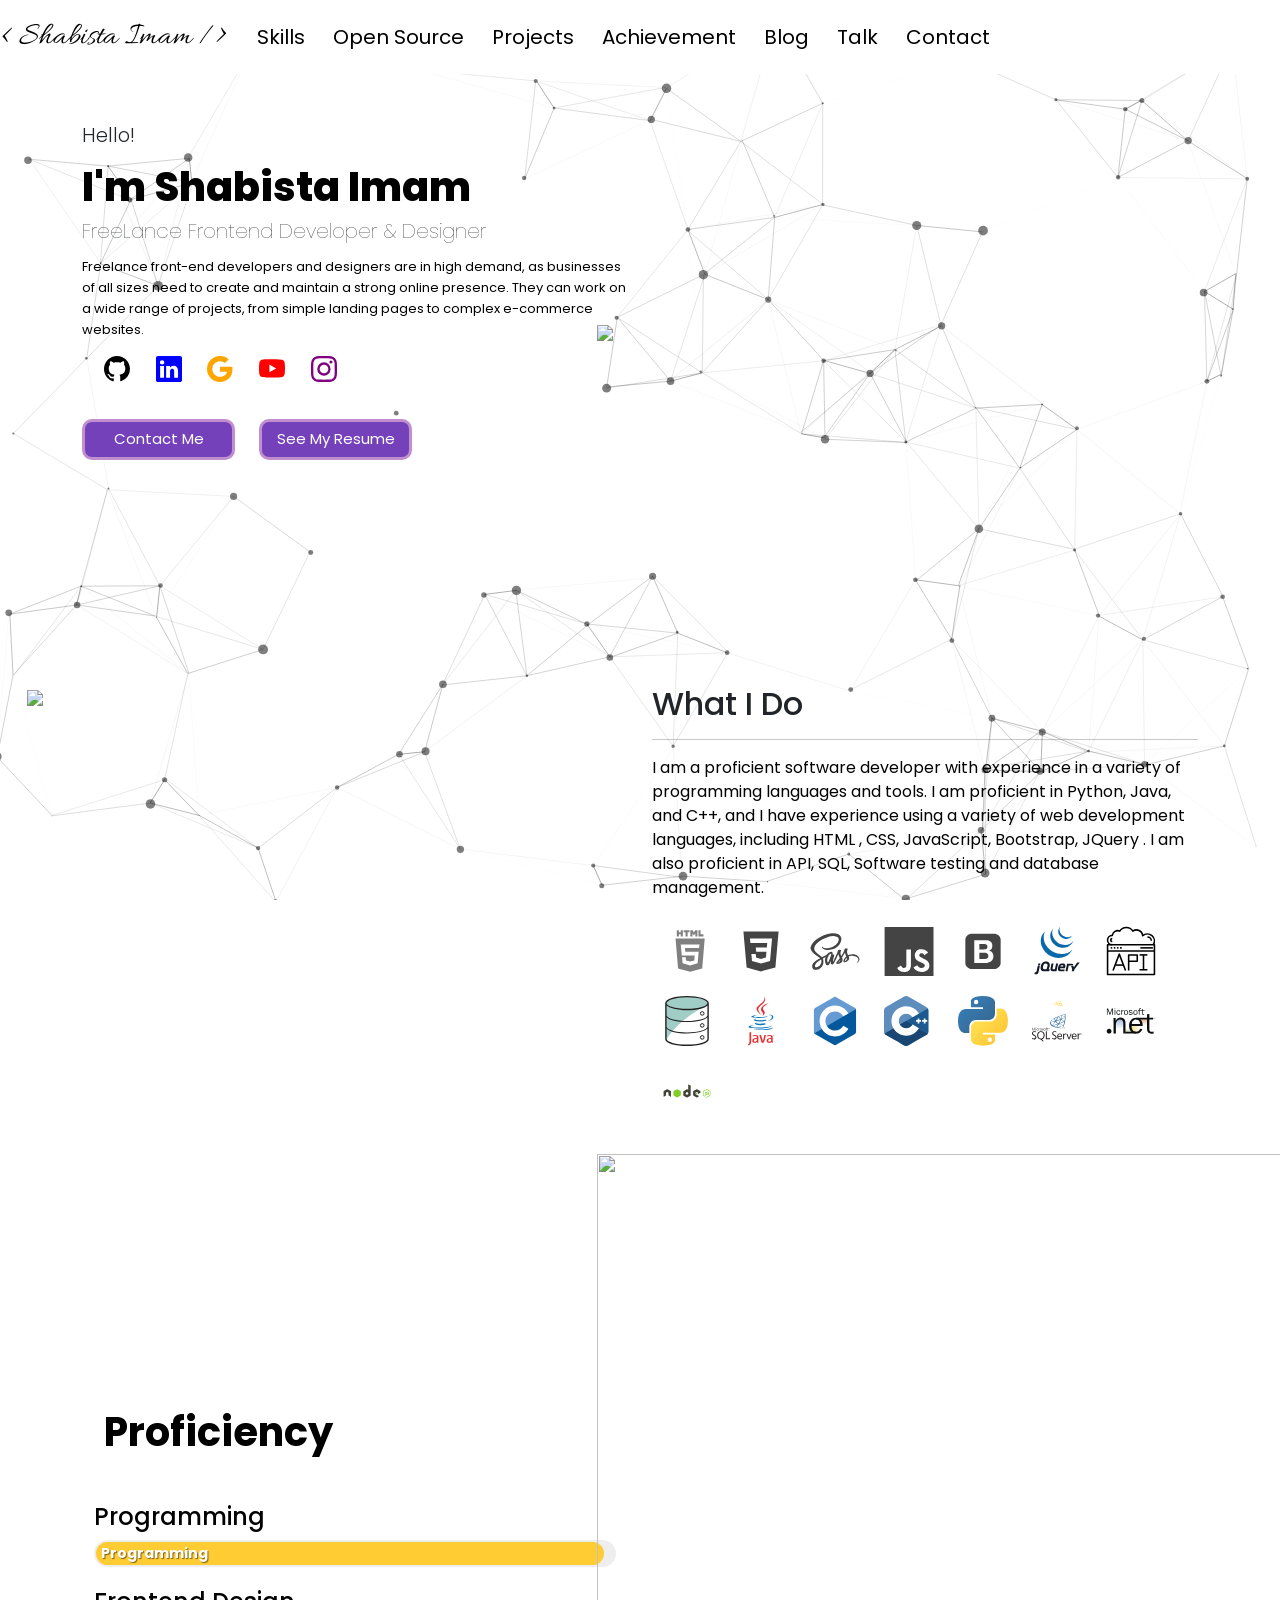
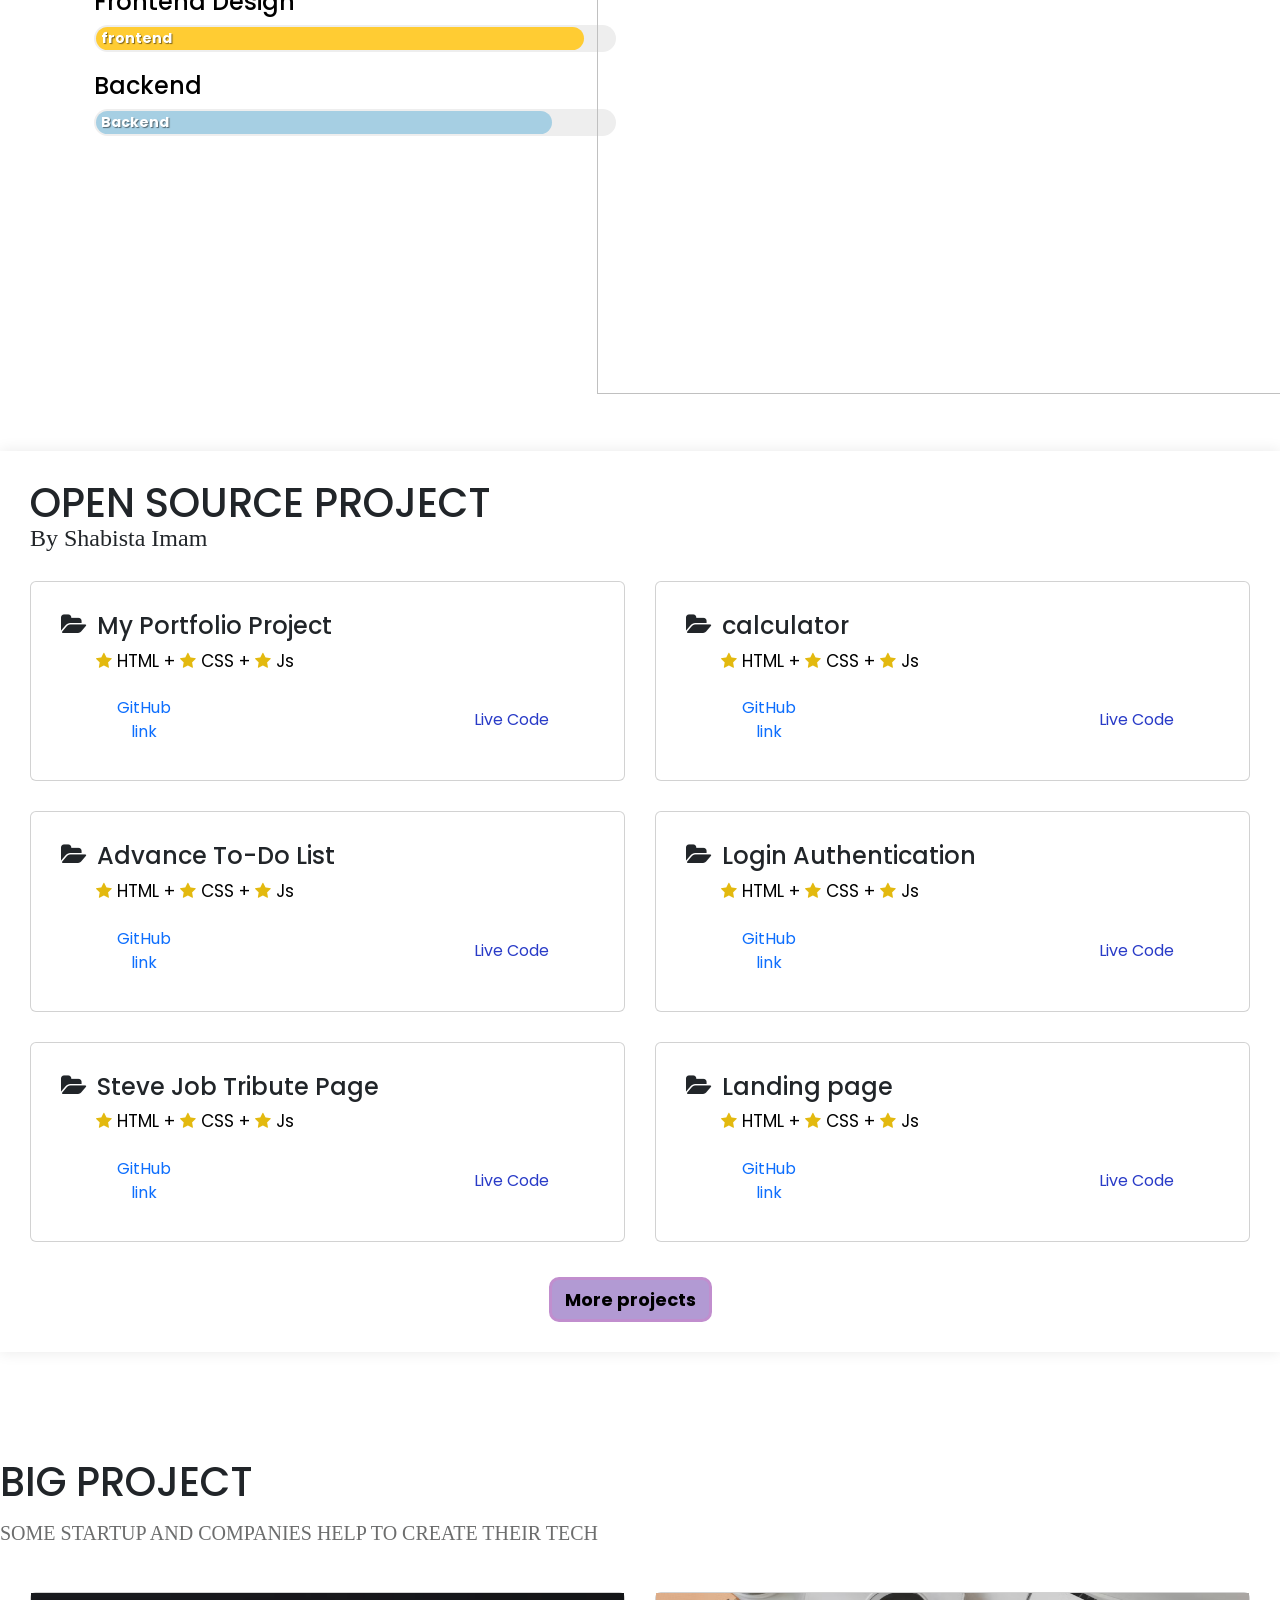
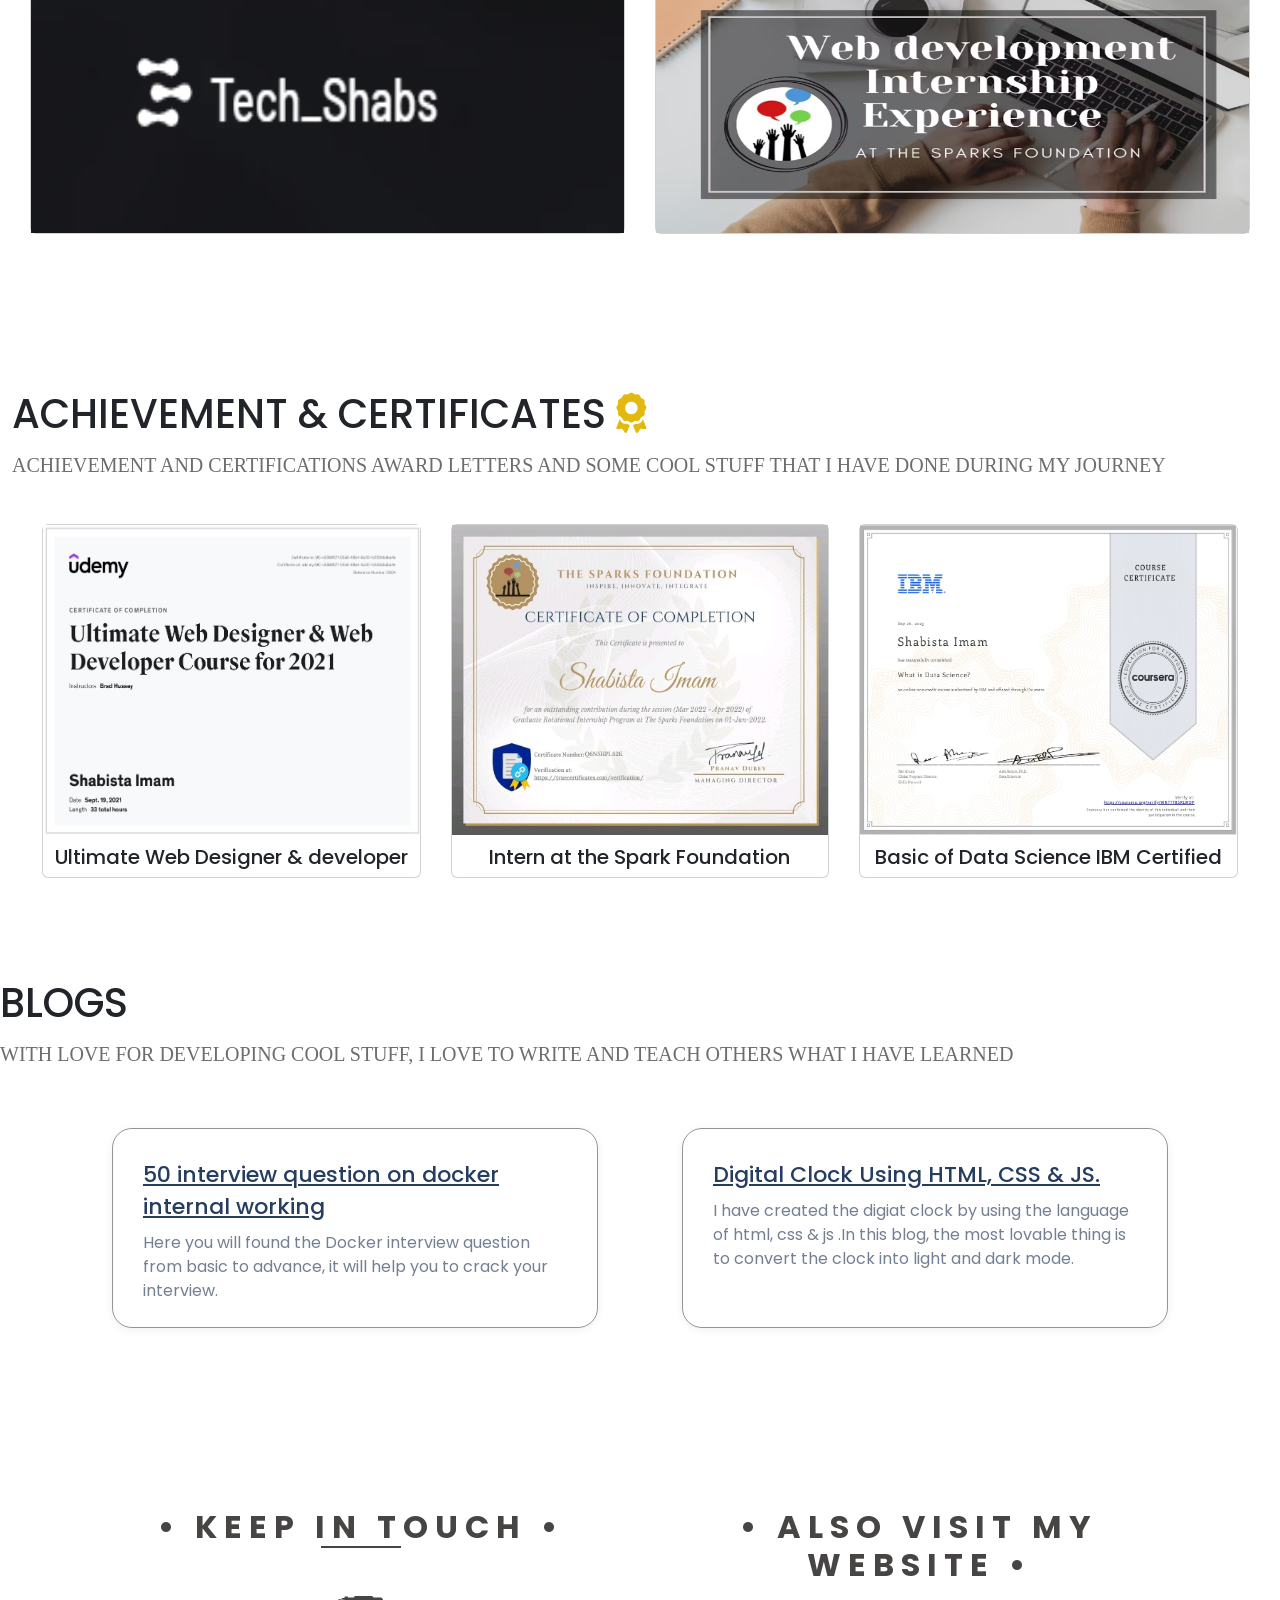
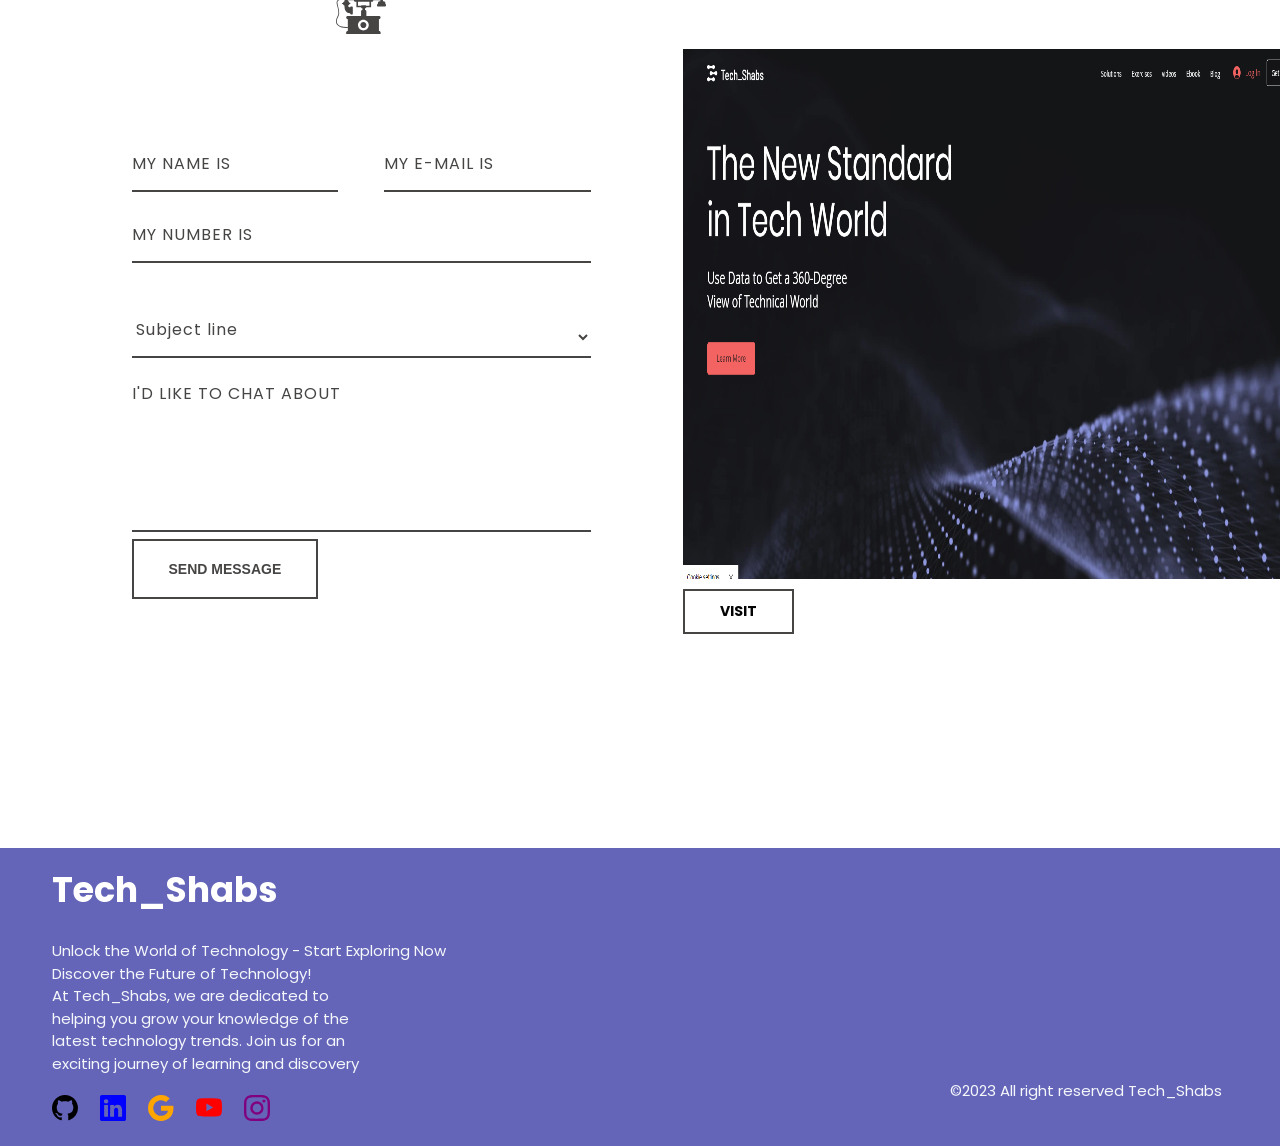
==== index.html @ 1315a901 "Add files via upload" ====
<!DOCTYPE html>
<html lang="en">
  <head>
    <meta charset="UTF-8" />
    <meta http-equiv="X-UA-Compatible" content="IE=edge" />
    <meta name="viewport" content="width=device-width, initial-scale=1.0" />
    <!--<title>Sidebar Menu for Admin Dashboard</title>-->
    <link rel="stylesheet" href="stylesheet.css" />
    <!-- Fontawesome CDN Link -->
    <link rel="stylesheet" href="https://cdnjs.cloudflare.com/ajax/libs/font-awesome/6.2.1/css/all.min.css" />
    <link rel="stylesheet" href="https://cdnjs.cloudflare.com/ajax/libs/font-awesome/4.7.0/css/font-awesome.min.css">
    <link href="https://cdn.jsdelivr.net/npm/bootstrap@5.0.2/dist/css/bootstrap.min.css" rel="stylesheet" integrity="sha384-EVSTQN3/azprG1Anm3QDgpJLIm9Nao0Yz1ztcQTwFspd3yD65VohhpuuCOmLASjC" crossorigin="anonymous">
    <script src="https://unpkg.com/@lottiefiles/lottie-player@latest/dist/lottie-player.js"></script>
    <link rel=stylesheet href=https://cdn.jsdelivr.net/npm/pretty-print-json@2.0/dist/css/pretty-print-json.css>
    <script src="https://cdnjs.cloudflare.com/ajax/libs/jquery/3.3.1/jquery.min.js"></script>
    <script src="https://cdn.jsdelivr.net/npm/bootstrap@5.3.2/dist/js/bootstrap.bundle.min.js" integrity="sha384-C6RzsynM9kWDrMNeT87bh95OGNyZPhcTNXj1NW7RuBCsyN/o0jlpcV8Qyq46cDfL" crossorigin="anonymous"></script>
    <script src="https://cdnjs.cloudflare.com/ajax/libs/clipboard.js/2.0.8/clipboard.min.js"></script>
    <script src=https://cdn.jsdelivr.net/npm/pretty-print-json@2.0/dist/pretty-print-json.min.js></script>
    <script src="https://cdnjs.cloudflare.com/ajax/libs/bootstrap/5.3.2-alpha1/js/bootstrap.min.js" integrity="sha512-eHx4nbBTkIr2i0m9SANm/cczPESd0DUEcfl84JpIuutE6oDxPhXvskMR08Wmvmfx5wUpVjlWdi82G5YLvqqJdA==" crossorigin="anonymous" referrerpolicy="no-referrer"></script>
    <script src="https://code.jquery.com/jquery-3.6.0.min.js"></script>
  </head>
  <body>
  <main class="main">
      <div class="container">
        <div class="nav_section">
          <nav class="navbar navbar-expand-lg navbar-dark fixed-top">
            <a class="navbar-brand text-black" href="https://www.techshabs.com">
              < Shabista Imam />
            </a>
            <button class="navbar-toggler" style="border:none; color:black" type="button" data-toggle="collapse" data-target="#navbarSupportedContent" aria-controls="navbarSupportedContent" aria-expanded="false" aria-label="Toggle navigation">
              <i class="text-black fa fa-bars"></i>
            </button>
            <div class="collapse navbar-collapse" id="navbarSupportedContent">
              <ul class="navbar-nav ml-auto">
                <li class="nav-item">
                  <a class="nav-link" !important href="#div1">Skills</a>
                </li>
    
                <li class="nav-item">
                  <a class="nav-link" href="#div2">Open Source</a>
                </li>
    
                <li class="nav-item">
                  <a class="nav-link" href="#div3">Projects</a>
                </li>
    
                <li class="nav-item">
                  <a class="nav-link" href="#div4">Achievement</a>
                </li>
    
                <li class="nav-item">
                  <a class="nav-link" href="#div5">Blog</a>
                </li>
    
                <li class="nav-item">
                  <a class="nav-link" href="#div6">Talk</a>
                </li>
    
                <li class="nav-item">
                  <a class="nav-link" href="#div7">Contact</a>
                </li>
              </ul>
            </div>
          </nav>
        </div>
      </div>

      <!--Hero Section-->
      <div class="hero_section" id="hero_section">
        <div class="container">
          <div class="row">
            <div class="col-lg-6 col-md-6 col-ms-12 col-xs-12">
              <h3>Hello!</h3>
              <h1>I'm Shabista Imam</h1>
              <h2>FreeLance Frontend Developer & Designer</h2>
              <p>Freelance front-end developers and designers are in high demand, as businesses of all sizes need to create and maintain a strong online presence. 
                They can work on a wide range of projects, from simple landing pages to complex e-commerce websites.</p>
              <div class="socio-icon">
                <span style="color:#000; ">
                    <svg xmlns="http://www.w3.org/2000/svg" width="26" height="26" fill="currentColor" class="bi bi-github" viewBox="0 0 16 16">
                        <path d="M8 0C3.58 0 0 3.58 0 8c0 3.54 2.29 6.53 5.47 7.59.4.07.55-.17.55-.38 0-.19-.01-.82-.01-1.49-2.01.37-2.53-.49-2.69-.94-.09-.23-.48-.94-.82-1.13-.28-.15-.68-.52-.01-.53.63-.01 1.08.58 1.23.82.72 1.21 1.87.87 2.33.66.07-.52.28-.87.51-1.07-1.78-.2-3.64-.89-3.64-3.95 0-.87.31-1.59.82-2.15-.08-.2-.36-1.02.08-2.12 0 0 .67-.21 2.2.82.64-.18 1.32-.27 2-.27.68 0 1.36.09 2 .27 1.53-1.04 2.2-.82 2.2-.82.44 1.1.16 1.92.08 2.12.51.56.82 1.27.82 2.15 0 3.07-1.87 3.75-3.65 3.95.29.25.54.73.54 1.48 0 1.07-.01 1.93-.01 2.2 0 .21.15.46.55.38A8.012 8.012 0 0 0 16 8c0-4.42-3.58-8-8-8z" />
                    </svg>
                </span>
                <span style="color:blue; ">
                    <svg xmlns="http://www.w3.org/2000/svg" width="26" height="26" fill="currentColor" class="bi bi-linkedin" viewBox="0 0 16 16">
                    <path d="M0 1.146C0 .513.526 0 1.175 0h13.65C15.474 0 16 .513 16 1.146v13.708c0 .633-.526 1.146-1.175 1.146H1.175C.526 16 0 15.487 0 14.854V1.146zm4.943 12.248V6.169H2.542v7.225h2.401zm-1.2-8.212c.837 0 1.358-.554 1.358-1.248-.015-.709-.52-1.248-1.342-1.248-.822 0-1.359.54-1.359 1.248 0 .694.521 1.248 1.327 1.248h.016zm4.908 8.212V9.359c0-.216.016-.432.08-.586.173-.431.568-.878 1.232-.878.869 0 1.216.662 1.216 1.634v3.865h2.401V9.25c0-2.22-1.184-3.252-2.764-3.252-1.274 0-1.845.7-2.165 1.193v.025h-.016a5.54 5.54 0 0 1 .016-.025V6.169h-2.4c.03.678 0 7.225 0 7.225h2.4z" />
                  </svg>
                </span>
                <span style="color:orange; ">
                    <svg xmlns="http://www.w3.org/2000/svg" width="26" height="26" fill="currentColor" class="bi bi-google" viewBox="0 0 16 16">
                    <path d="M15.545 6.558a9.42 9.42 0 0 1 .139 1.626c0 2.434-.87 4.492-2.384 5.885h.002C11.978 15.292 10.158 16 8 16A8 8 0 1 1 8 0a7.689 7.689 0 0 1 5.352 2.082l-2.284 2.284A4.347 4.347 0 0 0 8 3.166c-2.087 0-3.86 1.408-4.492 3.304a4.792 4.792 0 0 0 0 3.063h.003c.635 1.893 2.405 3.301 4.492 3.301 1.078 0 2.004-.276 2.722-.764h-.003a3.702 3.702 0 0 0 1.599-2.431H8v-3.08h7.545z" />
                  </svg>
                </span>
                <span style="color:red; ">
                    <svg xmlns="http://www.w3.org/2000/svg" width="26" height="26" fill="currentColor" class="bi bi-youtube" viewBox="0 0 16 16">
                        <path d="M8.051 1.999h.089c.822.003 4.987.033 6.11.335a2.01 2.01 0 0 1 1.415 1.42c.101.38.172.883.22 1.402l.01.104.022.26.008.104c.065.914.073 1.77.074 1.957v.075c-.001.194-.01 1.108-.082 2.06l-.008.105-.009.104c-.05.572-.124 1.14-.235 1.558a2.007 2.007 0 0 1-1.415 1.42c-1.16.312-5.569.334-6.18.335h-.142c-.309 0-1.587-.006-2.927-.052l-.17-.006-.087-.004-.171-.007-.171-.007c-1.11-.049-2.167-.128-2.654-.26a2.007 2.007 0 0 1-1.415-1.419c-.111-.417-.185-.986-.235-1.558L.09 9.82l-.008-.104A31.4 31.4 0 0 1 0 7.68v-.123c.002-.215.01-.958.064-1.778l.007-.103.003-.052.008-.104.022-.26.01-.104c.048-.519.119-1.023.22-1.402a2.007 2.007 0 0 1 1.415-1.42c.487-.13 1.544-.21 2.654-.26l.17-.007.172-.006.086-.003.171-.007A99.788 99.788 0 0 1 7.858 2h.193zM6.4 5.209v4.818l4.157-2.408L6.4 5.209z" />
                    </svg>
                    </span>
                <span style="color:purple;">
                    <svg xmlns="http://www.w3.org/2000/svg" width="26" height="26" fill="currentColor" class="bi bi-instagram" viewBox="0 0 16 16">
                        <path d="M8 0C5.829 0 5.556.01 4.703.048 3.85.088 3.269.222 2.76.42a3.917 3.917 0 0 0-1.417.923A3.927 3.927 0 0 0 .42 2.76C.222 3.268.087 3.85.048 4.7.01 5.555 0 5.827 0 8.001c0 2.172.01 2.444.048 3.297.04.852.174 1.433.372 1.942.205.526.478.972.923 1.417.444.445.89.719 1.416.923.51.198 1.09.333 1.942.372C5.555 15.99 5.827 16 8 16s2.444-.01 3.298-.048c.851-.04 1.434-.174 1.943-.372a3.916 3.916 0 0 0 1.416-.923c.445-.445.718-.891.923-1.417.197-.509.332-1.09.372-1.942C15.99 10.445 16 10.173 16 8s-.01-2.445-.048-3.299c-.04-.851-.175-1.433-.372-1.941a3.926 3.926 0 0 0-.923-1.417A3.911 3.911 0 0 0 13.24.42c-.51-.198-1.092-.333-1.943-.372C10.443.01 10.172 0 7.998 0h.003zm-.717 1.442h.718c2.136 0 2.389.007 3.232.046.78.035 1.204.166 1.486.275.373.145.64.319.92.599.28.28.453.546.598.92.11.281.24.705.275 1.485.039.843.047 1.096.047 3.231s-.008 2.389-.047 3.232c-.035.78-.166 1.203-.275 1.485a2.47 2.47 0 0 1-.599.919c-.28.28-.546.453-.92.598-.28.11-.704.24-1.485.276-.843.038-1.096.047-3.232.047s-2.39-.009-3.233-.047c-.78-.036-1.203-.166-1.485-.276a2.478 2.478 0 0 1-.92-.598 2.48 2.48 0 0 1-.6-.92c-.109-.281-.24-.705-.275-1.485-.038-.843-.046-1.096-.046-3.233 0-2.136.008-2.388.046-3.231.036-.78.166-1.204.276-1.486.145-.373.319-.64.599-.92.28-.28.546-.453.92-.598.282-.11.705-.24 1.485-.276.738-.034 1.024-.044 2.515-.045v.002zm4.988 1.328a.96.96 0 1 0 0 1.92.96.96 0 0 0 0-1.92zm-4.27 1.122a4.109 4.109 0 1 0 0 8.217 4.109 4.109 0 0 0 0-8.217zm0 1.441a2.667 2.667 0 1 1 0 5.334 2.667 2.667 0 0 1 0-5.334z" />
                    </svg>
                </span>
              </div>
    
              <div class="btn_container">
                <button class="btn btn-light animate_animated">Contact Me</button>
                <button class="btn btn-light animate_animated">See My Resume</button>
              </div>
            </div>
            <span class="img col-lg-6">
                <img src="https://fanatic.co.uk/wp-content/uploads/2022/02/88281-webdesign-marketing-people-development.gif">
              
            </span>
    
          </div>
    
        </div>
      </div>
      <!--skill Section-->
      <div class="skill_section" id="div1">
        <div class="container">
          <div class="row">
            <div class="img col-lg-6 skill_section_left_section">
              <span>
                <img src="https://assets-v2.lottiefiles.com/a/9fe12c24-1178-11ee-be5f-830c8b48a4db/lSplTbkydd.gif">
              </span>
      
              </div>

            <div class="col-lg-6  skill_section_right_section">
                <div class="content">
                    <h2 id="heading">What I Do</h2>
                    <hr>
                    <p id="txt">I am a proficient software developer with experience in a variety of programming 
                      languages and tools. I am proficient in Python, Java, and C++, and I have experience using a 
                      variety of web development languages, including HTML , CSS, JavaScript, Bootstrap, JQuery
                      . I am also proficient in API, SQL, Software testing and database management.
                    </p>
                    <div class="socio-icon">
                        <span>
                          <svg xmlns="http://www.w3.org/2000/svg" width="32" height="32" viewBox="0 0 21 24" id="html"><path d="m13.1 3.5.7 1.1.7-1.1V5h1V2h-1l-.7 1.1-.6-1.1h-1.1v3h1zM18.4 5V4H17V2h-1v3zM9.8 5h1V3h.9V2H8.9v1h.9zM6.6 4h.9v1h1V2h-1v1h-.9V2h-1v3h1zM5 6l1.2 14.4L12 22l5.8-1.6L19 6H5zm11.3 4.6H9.5l.2 1.8h6.4l-.5 5.5-3.6 1-3.6-1-.3-2.9h1.8l.1 1.5 2 .5 2-.5.2-2.3H8l-.5-5.3h9l-.2 1.7z"></path></svg>
                        </span>
                        <span>
                          <svg xmlns="http://www.w3.org/2000/svg" width="32" height="32" viewBox="0 0 32 32" id="css"><path fill="#444" d="M16.017 21.044zM4.743 3.519L6.792 26.5l9.194 2.552 9.22-2.556 2.051-22.977H4.743zM23 8.775l-.693 7.767-.48 5.359-.042.476-5.781 1.603-5.773-1.603-.395-4.426h2.829l.201 2.248 3.142.847.008-.002h.002l3.134-.846.329-3.655h-6.579l-.056-.633-.129-1.429-.067-.756h7.081l.258-2.886H9.203l-.056-.634-.129-1.429-.067-.756h14.118l-.068.756z"></path></svg>
                        </span>
                        <span >
                            <svg xmlns="http://www.w3.org/2000/svg" width="32" height="32" viewBox="0 0 32 32" id="sass"><path fill="#444" d="M31.641 21.161c-.109-.911-.578-1.618-1.286-2.172-.82-.641-1.78-.905-2.803-.947a6.327 6.327 0 0 0-2.437.376c-.224.081-.444.177-.67.268-.03-.055-.062-.107-.088-.162-.232-.474-.512-.927-.573-1.47-.044-.386-.098-.772-.006-1.153.088-.367.204-.728.312-1.091.056-.187.017-.291-.161-.375a.724.724 0 0 0-.197-.065 3.04 3.04 0 0 0-1.293.096c-.15.044-.259.128-.292.294-.019.095-.058.186-.084.28-.111.391-.189.789-.368 1.161-.449.934-.96 1.832-1.485 2.724-.057.096-.116.191-.188.308-.184-.385-.38-.73-.44-1.136-.067-.458-.12-.915-.006-1.37.085-.339.196-.672.298-1.006.049-.159.026-.242-.118-.326a.696.696 0 0 0-.237-.092 2.904 2.904 0 0 0-1.338.11c-.136.044-.207.132-.249.272-.122.413-.226.836-.397 1.229a429.556 429.556 0 0 1-2.12 4.753c-.149.33-.323.649-.491.97-.043.082-.104.153-.157.23-.043-.05-.059-.085-.059-.119.001-.203-.023-.413.016-.609.117-.594.252-1.186.395-1.775.117-.486.254-.968.385-1.452.044-.162.045-.313-.072-.449-.195-.228-.603-.278-.845-.102-.026.019-.057.032-.107.061.009-.077.014-.125.021-.173.051-.37.061-.738-.04-1.103-.127-.454-.45-.715-.921-.701a1.98 1.98 0 0 0-.653.124c-.855.335-1.512.928-2.071 1.642a.64.64 0 0 1-.189.163c-.723.401-1.449.797-2.174 1.195l-.807.442c-.216-.207-.413-.421-.637-.603-.682-.556-1.375-1.098-2.061-1.648-.608-.487-1.198-.995-1.649-1.64-.336-.48-.552-1.005-.572-1.599-.026-.756.188-1.447.573-2.091.493-.823 1.164-1.483 1.903-2.082.781-.633 1.626-1.17 2.502-1.66 1.225-.686 2.486-1.293 3.837-1.694 1.386-.411 2.791-.646 4.241-.482.57.064 1.123.195 1.632.474.389.213.708.492.857.929.146.43.142.865.04 1.301-.206.883-.69 1.612-1.299 2.263-.998 1.067-2.216 1.793-3.588 2.273a9.843 9.843 0 0 1-2.441.521c-.682.057-1.35-.003-1.996-.241a2.597 2.597 0 0 1-1.1-.747c-.054-.063-.122-.13-.222-.072-.098.057-.115.151-.082.245.055.157.105.319.191.459.214.351.527.606.871.825.661.42 1.399.561 2.165.594 1.162.05 2.296-.123 3.413-.435 1.596-.445 2.983-1.231 4.096-2.471.927-1.032 1.588-2.198 1.73-3.605.069-.687-.004-1.36-.326-1.986-.349-.679-.903-1.147-1.566-1.494-.964-.506-2.006-.705-3.081-.763H14a12.844 12.844 0 0 0-3.786.782c-.926.337-1.835.717-2.717 1.157-1.921.96-3.71 2.108-5.179 3.699-.732.793-1.352 1.663-1.708 2.693-.104.302-.168.622-.243.934-.006.026.023.051-.041.077v.44c.064.113.071.225.1.338.189.733.578 1.363 1.06 1.937.687.818 1.518 1.476 2.38 2.096.747.537 1.505 1.062 2.255 1.595.129.091.248.197.388.309-.12.065-.221.122-.325.175-.99.502-1.942 1.065-2.82 1.747-.529.411-1.041.848-1.402 1.418-.581.918-.787 1.896-.354 2.94.127.305.32.569.592.763a.863.863 0 0 0 .29.15c.264.062.534.103.802.152h.758a4.714 4.714 0 0 0 2.291-.838c1.078-.744 1.804-1.741 2.117-3.022.227-.93.236-1.862-.031-2.788-.025-.086-.056-.17-.089-.253s-.071-.164-.116-.268l1.719-.989.026.022c-.031.102-.064.204-.093.308-.204.746-.34 1.505-.291 2.279.052.825.282 1.597.765 2.287.39.558 1.321.578 1.736.019a4 4 0 0 0 .397-.628c.28-.579.54-1.168.807-1.753l.047-.107c-.019.277-.042.52-.052.764-.016.38.006.758.136 1.12.111.31.3.541.655.581.242.028.436-.083.614-.224.279-.22.505-.491.673-.8.475-.873.963-1.74 1.394-2.635.466-.968.873-1.964 1.306-2.948.024-.054.045-.109.072-.175.102.402.174.795.305 1.168.152.432.341.854.547 1.264.097.194.086.32-.049.482-.564.68-1.118 1.368-1.673 2.056a4.542 4.542 0 0 0-.347.472.915.915 0 0 0-.12.341.434.434 0 0 0 .346.493c.219.047.453.065.677.048a3.972 3.972 0 0 0 2.099-.789c.805-.597 1.064-1.41.869-2.375-.053-.262-.146-.517-.237-.769-.041-.114-.043-.194.031-.3.644-.919 1.194-1.895 1.705-2.892a.613.613 0 0 1 .076-.121c.166.863.415 1.694.862 2.448-.228.22-.454.419-.658.639-.45.483-.84 1.009-1.043 1.649-.087.276-.155.556-.116.852.061.458.436.755.886.651.963-.223 1.795-.677 2.403-1.481.409-.541.446-1.145.275-1.778-.047-.172-.103-.341-.163-.539.238-.074.47-.162.709-.217 1.245-.284 2.476-.234 3.675.215.7.262 1.266.702 1.601 1.393.41.845.183 1.646-.613 2.18-.074.05-.159.089-.221.151a.216.216 0 0 0-.051.167c.005.031.087.069.133.069.262-.002.474-.139.678-.28.511-.353.848-.829.928-1.454.002-.018-.024-.035.04-.052v-.416c-.064-.017-.037-.034-.039-.052zm-24.355 1.69c-.083 1.115-.588 2.019-1.414 2.75-.465.412-.997.705-1.618.808-.225.037-.455.046-.674-.047-.311-.133-.381-.409-.387-.704-.009-.469.155-.893.38-1.296.294-.526.725-.927 1.185-1.301.725-.59 1.512-1.09 2.317-1.561.013-.008.029-.012.061-.025.124.46.184.914.149 1.377zm6.29-4.845a8.45 8.45 0 0 1-.236 1.057c-.36 1.194-.821 2.352-1.32 3.493-.092.211-.226.404-.343.604-.018.031-.045.058-.071.084-.144.143-.282.135-.355-.052a3.93 3.93 0 0 1-.182-.679c-.03-.154-.023-.316-.032-.474.01-1.123.352-2.145.934-3.095.24-.392.501-.765.899-1.014a1.62 1.62 0 0 1 .399-.177c.212-.06.343.039.308.252zm4.291 5.467l1.542-1.801c.064.669-1.072 2.004-1.542 1.801zm4.926-1.211c-.109.062-.228.108-.34.165-.102.053-.136 0-.139-.088a.61.61 0 0 1 .023-.18 3.866 3.866 0 0 1 1.162-1.871c.008-.008.021-.011.04-.021a1.651 1.651 0 0 1-.747 1.995z"></path></svg>
                        </span>
                        <span>
                          <svg xmlns="http://www.w3.org/2000/svg" width="32" height="32" viewBox="0 0 32 32" id="js"><path fill="#444" d="M.384.67v31.296H31.68V.67H.384zm16.334 26.772c-.461.937-1.342 1.553-2.362 1.85-1.568.36-3.067.155-4.183-.515-.747-.458-1.33-1.163-1.725-1.975.794-.485 1.586-.973 2.38-1.458.021.009.083.122.167.268.303.509.565.869 1.08 1.121.506.172 1.615.283 2.044-.607.262-.452.178-1.936.178-3.545 0-2.529.012-5.016.012-7.576h2.927c0 2.688.015 5.383 0 8.067.006 1.645.149 3.14-.518 4.369zm12.144-.827c-1.017 3.481-6.691 3.594-8.957 1.294-.479-.541-.779-.824-1.065-1.449 1.205-.693 1.205-.693 2.377-1.371.637.979 1.226 1.517 2.285 1.737 1.437.175 2.883-.318 2.559-1.844-.333-1.247-2.942-1.55-4.718-2.883-1.803-1.211-2.225-4.153-.744-5.834.494-.622 1.336-1.086 2.219-1.309l.922-.119c1.77-.036 2.877.431 3.689 1.339.226.229.41.476.756 1.012-.943.601-.94.595-2.291 1.47-.289-.622-.767-1.012-1.273-1.181-.785-.238-1.776.021-1.981.851-.071.256-.056.494.057.916.318.726 1.386 1.041 2.344 1.481 2.758 1.119 3.689 2.317 3.918 3.745.22 1.229-.054 2.026-.095 2.145z"></path></svg>
                        </span>
                        <span>
                          <svg xmlns="http://www.w3.org/2000/svg" width="32" height="32" viewBox="0 0 32 32" id="bootstrap"><path fill="#444" d="M8.171 4.999a4.435 4.435 0 0 0-1.716.675 4.553 4.553 0 0 0-.95.901c-.26.343-.577 1.003-.702 1.456l-.106.377v15.727l.106.377c.124.453.441 1.113.702 1.456a4.305 4.305 0 0 0 2.003 1.426c.626.2.313.192 8.486.192 8.177 0 7.864.008 8.486-.196a4.263 4.263 0 0 0 2.003-1.422c.26-.347.581-1.007.705-1.456l.102-.377V8.408l-.106-.377c-.124-.452-.441-1.113-.701-1.456a4.552 4.552 0 0 0-.95-.901 4.978 4.978 0 0 0-1.305-.596l-.37-.102-7.732-.004c-4.251-.004-7.834.008-7.954.026zm10.538 4.16c1.192.196 2.006.588 2.538 1.222.226.268.49.8.6 1.196.068.26.079.407.083 1.056.004.683-.004.784-.083 1.052-.23.8-.732 1.414-1.543 1.89l-.279.162.2.064c.305.102.815.366 1.075.562.649.49 1.101 1.252 1.282 2.161.087.453.087 1.422-.004 1.837-.358 1.633-1.622 2.768-3.523 3.149-.728.147-.916.155-4.824.155h-3.82v-14.6l3.953.015c3.538.011 3.99.019 4.345.079zm-5.054 4.118v1.72l1.822-.015c1.709-.019 1.837-.023 2.112-.098.86-.234 1.233-.728 1.233-1.633 0-.694-.245-1.143-.777-1.407-.471-.234-.981-.283-2.983-.287h-1.407v1.72zm0 5.899v2.003l1.991-.015c2.237-.015 2.312-.023 2.863-.29.634-.309.916-.815.916-1.641 0-1.063-.422-1.652-1.395-1.946-.275-.087-.328-.087-2.327-.102l-2.048-.011v2.003z"></path></svg>
                        </span>

                        <span>
                          <svg xmlns="http://www.w3.org/2000/svg" viewBox="0 0 128 128" id="jquery"><path fill="#0868AC" d="M27.758 20.421c-7.352 10.565-6.437 24.312-.82 35.54l.411.798.263.506.164.291.293.524c.174.307.353.612.536.919l.306.504c.203.326.41.65.622.973l.265.409c.293.437.592.872.901 1.301l.026.033.152.205c.267.368.542.732.821 1.093l.309.393c.249.313.502.623.759.934l.29.346c.345.406.698.812 1.057 1.208l.021.022.041.045c.351.383.71.758 1.075 1.133l.344.347c.282.284.569.563.858.841l.351.334c.387.364.777.722 1.176 1.07l.018.016.205.174c.351.305.708.605 1.068.902l.442.353c.294.235.591.468.89.696l.477.361c.33.243.663.482.999.717l.363.258.101.072c.318.22.645.431.97.642l.42.28c.5.315 1.007.628 1.519.93l.42.237c.377.217.756.431 1.14.639l.631.326.816.424.188.091.334.161c.427.204.858.405 1.293.599l.273.122c.498.218 1.001.427 1.508.628l.368.144c.469.182.945.359 1.423.527l.179.062c.524.184 1.054.353 1.587.52l.383.114c.542.164 1.079.358 1.638.462 35.553 6.483 45.88-21.364 45.88-21.364-8.674 11.3-24.069 14.28-38.656 10.962-.553-.125-1.089-.298-1.628-.456l-.406-.124c-.526-.161-1.049-.33-1.568-.51l-.215-.077c-.465-.164-.924-.336-1.382-.513l-.388-.152c-.501-.198-1-.405-1.492-.62l-.298-.133c-.423-.191-.842-.384-1.259-.585l-.364-.175c-.327-.159-.65-.328-.974-.495l-.649-.341c-.395-.21-.782-.43-1.167-.654l-.394-.219c-.513-.303-1.019-.615-1.52-.932l-.41-.273c-.363-.234-.725-.473-1.081-.719l-.349-.245c-.344-.242-.685-.489-1.022-.738l-.453-.343c-.31-.237-.618-.476-.922-.721l-.411-.33c-.388-.318-.771-.64-1.149-.969l-.126-.105c-.409-.359-.811-.728-1.208-1.098l-.34-.328c-.294-.279-.584-.561-.868-.851l-.34-.34c-.362-.37-.717-.745-1.065-1.126l-.053-.057c-.368-.402-.728-.813-1.08-1.229l-.283-.336c-.263-.316-.523-.638-.777-.961l-.285-.355c-.307-.397-.605-.793-.898-1.195-8.098-11.047-11.008-26.283-4.535-38.795M50.578 11.519c-5.316 7.65-5.028 17.893-.88 25.983.695 1.356 1.477 2.673 2.351 3.925.796 1.143 1.68 2.501 2.737 3.418.383.422.784.834 1.193 1.238l.314.311c.397.385.801.764 1.218 1.132l.05.043.012.012c.462.405.939.794 1.423 1.178l.323.252c.486.372.981.738 1.489 1.087l.043.033.68.447.322.213c.363.233.73.459 1.104.676l.156.092c.322.185.648.367.975.545l.347.18.682.354.103.047c.469.23.941.453 1.424.663l.314.13c.386.163.775.323 1.167.473l.5.184c.356.132.712.253 1.072.373l.484.155c.511.158 1.017.359 1.549.448 27.45 4.547 33.787-16.588 33.787-16.588-5.712 8.228-16.775 12.153-28.58 9.089-.524-.138-1.042-.288-1.555-.449l-.467-.151c-.365-.117-.728-.243-1.087-.374l-.491-.183c-.394-.152-.784-.309-1.171-.473l-.315-.133c-.485-.211-.962-.434-1.432-.666l-.718-.365-.414-.213c-.306-.166-.61-.338-.909-.514l-.217-.123c-.372-.217-.738-.44-1.1-.672l-.332-.221-.712-.472c-.506-.349-.999-.714-1.484-1.085l-.334-.264c-5.167-4.079-9.263-9.655-11.21-15.977-2.041-6.557-1.601-13.917 1.935-19.891M69.771 4.868c-3.134 4.612-3.442 10.341-1.267 15.435 2.293 5.407 6.992 9.648 12.477 11.66l.682.235.3.096c.323.102.644.22.978.282 15.157 2.929 19.268-7.777 20.362-9.354-3.601 5.185-9.653 6.43-17.079 4.627-.586-.142-1.231-.354-1.796-.555-.725-.259-1.439-.553-2.134-.886-1.318-.634-2.575-1.402-3.741-2.282-6.645-5.042-10.772-14.659-6.436-22.492"></path><path fill="#131B28" d="M66.359 96.295h-4.226c-.234 0-.467.188-.517.417l-1.5 6.94-1.5 6.94c-.049.229-.282.417-.516.417h-2.991c-2.959 0-2.617-2.047-2.011-4.851l.018-.085.066-.354.012-.066.135-.72.145-.771.154-.785.682-3.332.683-3.332c.047-.23-.107-.419-.341-.419h-4.337c-.234 0-.466.188-.514.418l-.933 4.424-.932 4.425-.002.006-.086.412c-1.074 4.903-.79 9.58 5.048 9.727l.17.003h9.163c.234 0 .467-.188.516-.417l1.976-9.289 1.976-9.29c.049-.23-.103-.417-.338-.418zM21.103 96.246h-4.64c-.235 0-.469.188-.521.416l-.44 1.942-.44 1.942c-.051.229.098.416.333.416h4.676c.235 0 .468-.188.518-.417l.425-1.941.425-1.941c.049-.229-.101-.417-.336-.417zM19.757 102.29h-4.677c-.234 0-.469.188-.521.416l-.657 2.91-.656 2.909-.183.834-.631 2.97-.63 2.971c-.049.229-.15.599-.225.821 0 0-.874 2.6-2.343 2.57l-.184-.004-1.271-.023h-.001c-.234-.003-.469.18-.524.407l-.485 2.039-.484 2.038c-.055.228.093.416.326.42.833.01 2.699.031 3.828.031 3.669 0 5.604-2.033 6.843-7.883l1.451-6.714 1.361-6.297c.049-.227-.103-.415-.337-.415zM105.874 100.716l-.194-.801-.191-.82-.097-.414c-.38-1.477-1.495-2.328-3.917-2.328l-3.77-.004-3.472-.005h-3.907c-.234 0-.466.188-.515.417l-.173.816-.204.964-.057.271-1.759 8.24-1.67 7.822c-.05.23-.066.512-.038.626.028.115.479.209.713.209h3.524c.235 0 .532-.042.66-.094s.317-.513.364-.742l.626-3.099.627-3.1.001-.005.084-.413.76-3.56.671-3.144c.05-.229.281-.416.515-.417l11.089-.005c.235.002.383-.185.33-.414zM120.149 93.476l-.854.003h-3.549c-.235 0-.536.159-.667.353l-7.849 11.498c-.132.194-.283.166-.335-.062l-.578-2.533c-.052-.229-.287-.416-.522-.416h-5.045c-.235 0-.374.184-.31.409l2.261 7.921c.064.226.069.596.011.824l-.985 3.833c-.059.228.085.413.32.413h4.987c.234 0 .474-.186.532-.413l.986-3.833c.058-.229.221-.567.363-.755l12.742-16.911c.142-.188.065-.341-.169-.339l-1.339.008zM80.063 103.395v-.004c-.029.254-.264.441-.499.441h-6.397c-.222 0-.334-.15-.301-.336l.006-.015-.004.002.003-.021.029-.109c.611-1.624 1.855-2.69 4.194-2.69 2.634-.001 3.148 1.285 2.969 2.732zm-1.877-7.384c-8.211 0-10.157 4.984-11.249 10.015-1.091 5.128-.998 9.921 7.5 9.921h1.03l.256-.001h.06l1.02-.003h.018c2.244-.009 4.495-.026 5.406-.033.233-.004.461-.191.509-.42l.344-1.681.067-.327.41-2.006c.047-.229-.106-.418-.341-.418h-7.639c-3.039 0-3.941-.807-3.608-3.181h12.211l-.001.001.008-.001c.194-.003.374-.137.445-.315l.029-.106-.001.001c1.813-6.839 1.293-11.445-6.474-11.446zM39.376 103.369l-.116.409v.001l-.922 3.268-.922 3.267c-.063.227-.308.411-.543.411h-4.88c-3.702 0-4.604-2.896-3.702-7.166.901-4.368 2.668-7.083 6.312-7.358 4.98-.376 5.976 3.126 4.773 7.168zm3.348 7.105s2.301-5.588 2.823-8.814c.713-4.319-1.45-10.585-9.804-10.585-8.306 0-11.914 5.981-13.29 12.484-1.376 6.55.427 12.293 8.686 12.246l6.516-.024 6.089-.022c.234-.002.474-.188.534-.414l1.061-4.046c.059-.228-.084-.414-.319-.416l-1.017-.006-1.017-.006c-.199-.001-.313-.131-.289-.302l.027-.095zM83.844 106.733c0 .155-.125.281-.28.281-.154 0-.28-.126-.28-.281 0-.154.125-.279.28-.279.155 0 .28.125.28.279z"></path></svg>
                        </span>
                        <span>
                          <svg xmlns="http://www.w3.org/2000/svg" viewBox="0 0 64 64" id="cloud-api"><g data-name="Layer 27"><rect width="60" height="38" x="2" y="24" fill="none" stroke="#000" stroke-linejoin="round" stroke-width="2"></rect><line x1="2" x2="62" y1="32" y2="32" fill="none" stroke="#000" stroke-linejoin="round" stroke-width="2"></line><line x1="6" x2="8" y1="28" y2="28" fill="none" stroke="#000" stroke-linejoin="round" stroke-width="2"></line><line x1="10" x2="12" y1="28" y2="28" fill="none" stroke="#000" stroke-linejoin="round" stroke-width="2"></line><line x1="14" x2="16" y1="28" y2="28" fill="none" stroke="#000" stroke-linejoin="round" stroke-width="2"></line><line x1="18" x2="20" y1="28" y2="28" fill="none" stroke="#000" stroke-linejoin="round" stroke-width="2"></line><line x1="44" x2="60" y1="28" y2="28" fill="none" stroke="#000" stroke-linejoin="round" stroke-width="2"></line><path fill="none" stroke="#000" stroke-linejoin="round" stroke-width="2" d="M60.48 24A9 9 0 0 0 47 12.34 8 8 0 0 0 34.35 6.5a10 10 0 0 0-16.71 0A7 7 0 0 0 8.08 12H8A6 6 0 0 0 8 24M53 14a5 5 0 0 1 5 5M8 20a2 2 0 0 1 0-4"></path><polyline fill="none" stroke="#000" stroke-linejoin="round" stroke-width="2" points="9 57 17 36 25 57"></polyline><line x1="12" x2="22" y1="50" y2="50" fill="none" stroke="#000" stroke-linejoin="round" stroke-width="2"></line><polyline fill="none" stroke="#000" stroke-linejoin="round" stroke-width="2" points="29 57 29 37 40 37 40 45 29 45"></polyline><line x1="43" x2="53" y1="37" y2="37" fill="none" stroke="#000" stroke-linejoin="round" stroke-width="2"></line><line x1="48" x2="48" y1="37" y2="56" fill="none" stroke="#000" stroke-linejoin="round" stroke-width="2"></line><line x1="43" x2="53" y1="56" y2="56" fill="none" stroke="#000" stroke-linejoin="round" stroke-width="2"></line></g></svg>
                        </span>
                        <span>
                          <svg xmlns="http://www.w3.org/2000/svg" width="2500" height="2500" preserveAspectRatio="xMinYMid" viewBox="0 0 25 25" id="database"><path fill="#A0CEC7" d="M23 3.4C23 1.7 18.4.2 12.7.2S2.2 1.8 2.2 3.5c0 .2.1.5.2.6l-.5-.5v18h.4C8.4 11.3 22.7 4.5 22.7 4.5c-.2.1-.4.1-.5.2.4-.4.8-.9.8-1.3z"></path><path fill="#222" d="M23.4 3.6c.1-2.1-5-3.6-10.9-3.6S1.6 1.4 1.6 3.6v18s0-2 0 0S6.8 25 12.5 25s10.9-1.3 10.9-3.4v-18zM12.5.6c6.1 0 10.2 1.5 10.2 2.9 0 1.5-4.1 2.9-10.2 2.9S2.3 5 2.3 3.6s4.1-3 10.2-3zm10.2 21c-.3 1.4-4.4 2.7-10.2 2.7s-9.9-1.4-10.2-2.7v-5.4c1.2 1.5 5.2 2.5 10.2 2.5 4.9 0 9-1 10.2-2.4v5.3zm0-6.1c-.4 1.4-4.4 2.7-10.2 2.7s-9.9-1.4-10.2-2.7v.1-5C3.5 12.1 7.5 13 12.5 13c4.9 0 9-1 10.2-2.4v4.9zm0-5.7c-.4 1.4-4.4 2.7-10.2 2.7S2.6 11.1 2.3 9.8v.2-5.4c1.2 1.3 5.3 2.5 10.2 2.5s9-1 10.2-2.4v5.1z"></path><circle cx="20.1" cy="8.7" r=".9" fill="none" stroke="#222" stroke-miterlimit="10" stroke-width=".497"></circle><circle cx="20.1" cy="14.7" r=".9" fill="none" stroke="#222" stroke-miterlimit="10" stroke-width=".497"></circle><circle cx="20.1" cy="20.7" r=".9" fill="none" stroke="#222" stroke-miterlimit="10" stroke-width=".497"></circle></svg>
                        </span>
                        <span>  
                          <svg xmlns="http://www.w3.org/2000/svg" viewBox="0 0 128 128" id="java"><path fill="#0074BD" d="M52.581 67.817s-3.284 1.911 2.341 2.557c6.814.778 10.297.666 17.805-.753 0 0 1.979 1.237 4.735 2.309-16.836 7.213-38.104-.418-24.881-4.113zM50.522 58.402s-3.684 2.729 1.945 3.311c7.28.751 13.027.813 22.979-1.103 0 0 1.373 1.396 3.536 2.157-20.352 5.954-43.021.469-28.46-4.365z"></path><path fill="#EA2D2E" d="M67.865 42.431c4.151 4.778-1.088 9.074-1.088 9.074s10.533-5.437 5.696-12.248c-4.519-6.349-7.982-9.502 10.771-20.378.001 0-29.438 7.35-15.379 23.552z"></path><path fill="#0074BD" d="M90.132 74.781s2.432 2.005-2.678 3.555c-9.716 2.943-40.444 3.831-48.979.117-3.066-1.335 2.687-3.187 4.496-3.576 1.887-.409 2.965-.334 2.965-.334-3.412-2.403-22.055 4.719-9.469 6.762 34.324 5.563 62.567-2.506 53.665-6.524zM54.162 48.647s-15.629 3.713-5.534 5.063c4.264.57 12.758.439 20.676-.225 6.469-.543 12.961-1.704 12.961-1.704s-2.279.978-3.93 2.104c-15.874 4.175-46.533 2.23-37.706-2.038 7.463-3.611 13.533-3.2 13.533-3.2zM82.2 64.317c16.135-8.382 8.674-16.438 3.467-15.353-1.273.266-1.845.496-1.845.496s.475-.744 1.378-1.063c10.302-3.62 18.223 10.681-3.322 16.345 0 0 .247-.224.322-.425z"></path><path fill="#EA2D2E" d="M72.474 1.313s8.935 8.939-8.476 22.682c-13.962 11.027-3.184 17.313-.006 24.498-8.15-7.354-14.128-13.828-10.118-19.852 5.889-8.842 22.204-13.131 18.6-27.328z"></path><path fill="#0074BD" d="M55.749 87.039c15.484.99 39.269-.551 39.832-7.878 0 0-1.082 2.777-12.799 4.981-13.218 2.488-29.523 2.199-39.191.603 0 0 1.98 1.64 12.158 2.294z"></path><path fill="#EA2D2E" d="M94.866 100.181h-.472v-.264h1.27v.264h-.47v1.317h-.329l.001-1.317zm2.535.066h-.006l-.468 1.251h-.216l-.465-1.251h-.005v1.251h-.312v-1.581h.457l.431 1.119.432-1.119h.454v1.581h-.302v-1.251zM53.211 115.037c-1.46 1.266-3.004 1.978-4.391 1.978-1.974 0-3.045-1.186-3.045-3.085 0-2.055 1.146-3.56 5.738-3.56h1.697v4.667h.001zm4.031 4.548v-14.077c0-3.599-2.053-5.973-6.997-5.973-2.886 0-5.416.714-7.473 1.622l.592 2.493c1.62-.595 3.715-1.147 5.771-1.147 2.85 0 4.075 1.147 4.075 3.521v1.779h-1.424c-6.921 0-10.044 2.685-10.044 6.723 0 3.479 2.058 5.456 5.933 5.456 2.49 0 4.351-1.028 6.088-2.533l.316 2.137h3.163v-.001zM70.694 119.585h-5.027l-6.051-19.689h4.391l3.756 12.099.835 3.635c1.896-5.258 3.24-10.596 3.912-15.733h4.271c-1.143 6.481-3.203 13.598-6.087 19.688zM89.982 115.037c-1.465 1.266-3.01 1.978-4.392 1.978-1.976 0-3.046-1.186-3.046-3.085 0-2.055 1.149-3.56 5.736-3.56h1.701v4.667h.001zm4.033 4.548v-14.077c0-3.599-2.059-5.973-6.999-5.973-2.889 0-5.418.714-7.475 1.622l.593 2.493c1.62-.595 3.718-1.147 5.774-1.147 2.846 0 4.074 1.147 4.074 3.521v1.779h-1.424c-6.923 0-10.045 2.685-10.045 6.723 0 3.479 2.056 5.456 5.93 5.456 2.491 0 4.349-1.028 6.091-2.533l.318 2.137h3.163v-.001zM37.322 122.931c-1.147 1.679-3.005 3.008-5.037 3.757l-1.989-2.345c1.547-.794 2.872-2.075 3.489-3.269.532-1.063.753-2.43.753-5.701v-22.482h4.284v22.173c0 4.375-.348 6.144-1.5 7.867z"></path></svg>
                        </span>
                        <span>
                          <svg xmlns="http://www.w3.org/2000/svg" viewBox="0 0 128 128" id="c"><path fill="#659AD3" d="M115.4 30.7l-48.3-27.8c-.8-.5-1.9-.7-3.1-.7-1.2 0-2.3.3-3.1.7l-48 27.9c-1.7 1-2.9 3.5-2.9 5.4v55.7c0 1.1.2 2.4 1 3.5l106.8-62c-.6-1.2-1.5-2.1-2.4-2.7z"></path><path fill="#03599C" d="M10.7 95.3c.5.8 1.2 1.5 1.9 1.9l48.2 27.9c.8.5 1.9.7 3.1.7 1.2 0 2.3-.3 3.1-.7l48-27.9c1.7-1 2.9-3.5 2.9-5.4v-55.7c0-.9-.1-1.9-.6-2.8l-106.6 62z"></path><path fill="#fff" d="M85.3 76.1c-4.2 7.4-12.2 12.4-21.3 12.4-13.5 0-24.5-11-24.5-24.5s11-24.5 24.5-24.5c9.1 0 17.1 5 21.3 12.5l13-7.5c-6.8-11.9-19.6-20-34.3-20-21.8 0-39.5 17.7-39.5 39.5s17.7 39.5 39.5 39.5c14.6 0 27.4-8 34.2-19.8l-12.9-7.6z"></path></svg>
                        </span>
                        <span>
                          <svg xmlns="http://www.w3.org/2000/svg" width="2222" height="2500" preserveAspectRatio="xMinYMin meet" viewBox="0 0 256 288" id="c"><path fill="#5C8DBC" d="M255.569 84.72c-.002-4.83-1.035-9.098-3.124-12.761-2.052-3.602-5.125-6.621-9.247-9.008-34.025-19.619-68.083-39.178-102.097-58.817-9.17-5.294-18.061-5.101-27.163.269C100.395 12.39 32.59 51.237 12.385 62.94 4.064 67.757.015 75.129.013 84.711 0 124.166.013 163.62 0 203.076c.002 4.724.991 8.909 2.988 12.517 2.053 3.711 5.169 6.813 9.386 9.254 20.206 11.703 88.02 50.547 101.56 58.536 9.106 5.373 17.997 5.565 27.17.269 34.015-19.64 68.075-39.198 102.105-58.817 4.217-2.44 7.333-5.544 9.386-9.252 1.994-3.608 2.985-7.793 2.987-12.518 0 0 0-78.889-.013-118.345"></path><path fill="#1A4674" d="M128.182 143.509L2.988 215.593c2.053 3.711 5.169 6.813 9.386 9.254 20.206 11.703 88.02 50.547 101.56 58.536 9.106 5.373 17.997 5.565 27.17.269 34.015-19.64 68.075-39.198 102.105-58.817 4.217-2.44 7.333-5.544 9.386-9.252l-124.413-72.074"></path><path fill="#1A4674" d="M91.101 164.861c7.285 12.718 20.98 21.296 36.69 21.296 15.807 0 29.58-8.687 36.828-21.541l-36.437-21.107-37.081 21.352"></path><path fill="#1B598E" d="M255.569 84.72c-.002-4.83-1.035-9.098-3.124-12.761l-124.263 71.55 124.413 72.074c1.994-3.608 2.985-7.793 2.987-12.518 0 0 0-78.889-.013-118.345"></path><path fill="#FFF" d="M248.728 148.661h-9.722v9.724h-9.724v-9.724h-9.721v-9.721h9.721v-9.722h9.724v9.722h9.722v9.721M213.253 148.661h-9.721v9.724h-9.722v-9.724h-9.722v-9.721h9.722v-9.722h9.722v9.722h9.721v9.721"></path><path fill="#FFF" d="M164.619 164.616c-7.248 12.854-21.021 21.541-36.828 21.541-15.71 0-29.405-8.578-36.69-21.296a42.062 42.062 0 0 1-5.574-20.968c0-23.341 18.923-42.263 42.264-42.263 15.609 0 29.232 8.471 36.553 21.059l36.941-21.272c-14.683-25.346-42.096-42.398-73.494-42.398-46.876 0-84.875 38-84.875 84.874 0 15.378 4.091 29.799 11.241 42.238 14.646 25.48 42.137 42.637 73.634 42.637 31.555 0 59.089-17.226 73.714-42.781l-36.886-21.371"></path></svg>
                        </span>
                        <span>
                          <svg xmlns="http://www.w3.org/2000/svg" width="2500" height="2490" preserveAspectRatio="xMinYMin meet" viewBox="0 0 256 255" id="python"><defs><linearGradient id="a" x1="12.959%" x2="79.639%" y1="12.039%" y2="78.201%"><stop offset="0%" stop-color="#387EB8"></stop><stop offset="100%" stop-color="#366994"></stop></linearGradient><linearGradient id="b" x1="19.128%" x2="90.742%" y1="20.579%" y2="88.429%"><stop offset="0%" stop-color="#FFE052"></stop><stop offset="100%" stop-color="#FFC331"></stop></linearGradient></defs><path fill="url(#a)" d="M126.916.072c-64.832 0-60.784 28.115-60.784 28.115l.072 29.128h61.868v8.745H41.631S.145 61.355.145 126.77c0 65.417 36.21 63.097 36.21 63.097h21.61v-30.356s-1.165-36.21 35.632-36.21h61.362s34.475.557 34.475-33.319V33.97S194.67.072 126.916.072zM92.802 19.66a11.12 11.12 0 0 1 11.13 11.13 11.12 11.12 0 0 1-11.13 11.13 11.12 11.12 0 0 1-11.13-11.13 11.12 11.12 0 0 1 11.13-11.13z"></path><path fill="url(#b)" d="M128.757 254.126c64.832 0 60.784-28.115 60.784-28.115l-.072-29.127H127.6v-8.745h86.441s41.486 4.705 41.486-60.712c0-65.416-36.21-63.096-36.21-63.096h-21.61v30.355s1.165 36.21-35.632 36.21h-61.362s-34.475-.557-34.475 33.32v56.013s-5.235 33.897 62.518 33.897zm34.114-19.586a11.12 11.12 0 0 1-11.13-11.13 11.12 11.12 0 0 1 11.13-11.131 11.12 11.12 0 0 1 11.13 11.13 11.12 11.12 0 0 1-11.13 11.13z"></path></svg>
                        </span>
                        <span>
                          <svg xmlns="http://www.w3.org/2000/svg" width="2500" height="2021" viewBox="0 0 1478.201 1195.111" id="sql"><g transform="matrix(.569 0 0 .569 199.451 -82.735)"><linearGradient id="a" x1="-2901.952" x2="-2061.249" y1="923.573" y2="1420.331" gradientTransform="matrix(.1234 0 0 -.1234 1158.33 1550.273)" gradientUnits="userSpaceOnUse"><stop offset="0" stop-color="#909ca9"></stop><stop offset="1" stop-color="#ededee"></stop></linearGradient><path fill="url(#a)" d="M1410.773 814.195l-286.9 93.683-249.599 110.161-69.829 18.435c-17.784 16.916-36.431 34.049-56.599 51.397-22.119 19.082-42.72 36.433-58.553 49.008-17.564 13.88-43.587 39.902-56.814 56.38-19.735 24.721-35.348 50.96-42.071 71.13-11.928 36.433-6.07 73.297 16.916 107.346 29.492 43.369 88.261 87.606 156.785 117.749 34.916 15.4 93.683 35.132 137.92 46.19 73.512 18.651 215.771 38.819 294.054 41.857 15.828.65 37.082.65 37.947 0 1.737-1.088 13.881-24.289 27.979-53.129 48.142-98.238 82.838-190.402 101.703-269.119 11.276-47.706 20.166-111.246 26.019-186.492 1.521-21.036 2.169-91.514.868-115.37-1.953-39.033-5.423-70.692-10.84-101.703-.868-4.555-1.088-8.676-.652-8.892.865-.65 3.467-1.517 38.815-11.712l-7.153-16.912v-.005h.004zm-65.49 38.386c2.602 0 9.539 66.573 11.273 108.646.436 8.89.216 14.745-.216 14.745-1.733 0-36.649-20.599-61.583-36.212-21.687-13.663-62.888-40.988-69.393-46.192-2.173-1.517-1.957-1.733 15.828-7.807 30.14-10.194 101.706-33.18 104.091-33.18zm-146.161 48.143c1.953 0 6.937 2.816 18.865 10.191 44.671 27.974 105.393 61.805 131.415 73.083 8.022 3.469 8.887 2.166-9.542 14.746-39.468 26.889-88.697 53.344-148.983 80.018-10.624 4.771-19.514 8.456-19.73 8.456-.432 0 .865-5.418 2.598-11.925 14.53-54.001 22.772-108.647 23.208-152.452.216-21.687.216-21.687 2.169-22.334-.436.217-.22.217 0 .217zm-30.142 11.492c1.297 1.299.432 49.877-1.304 63.104-3.903 31.662-9.975 61.153-19.947 94.335-2.386 8.018-4.558 14.745-4.987 15.177-.872 1.083-30.581-27.975-40.339-39.251-16.916-19.518-30.141-39.035-39.9-58.117-4.988-9.759-12.793-28.84-12.144-29.492 3.469-2.385 117.753-46.622 118.621-45.756zm-141.826 55.731c.216 0 .432 0 .652.216.432.434 1.953 3.905 3.254 7.807 6.937 18.867 22.548 46.624 35.997 64.407 14.746 19.518 34.048 40.334 50.091 53.996 5.207 4.337 9.975 8.456 10.624 9.108 1.304 1.302 1.737 1.083-33.612 14.53-40.981 15.613-85.656 31.226-136.835 47.706a6825.474 6825.474 0 0 0-36.643 11.928c-1.955.652-1.303-.434 4.335-9.323 25.371-39.686 63.97-117.536 85.657-172.618 3.687-9.542 7.373-19.082 8.025-21.251.868-3.038 1.95-4.121 4.768-5.64 1.518-.43 3.038-.866 3.687-.866zm-43.367 17.999c.649.436-10.411 23.637-21.254 44.889-21.036 40.985-44.022 81.323-74.815 130.331-5.204 8.456-10.19 16.265-10.842 17.132-1.083 1.519-1.519 1.083-4.988-5.638-7.373-14.53-13.447-33.181-16.699-50.313-3.254-16.916-2.602-46.406 1.086-64.621 2.816-13.444 2.602-13.227 9.107-16.481 27.757-14.095 117.537-56.166 118.405-55.299zm374.073 15.182v9.107c0 48.359-5.204 114.716-12.797 163.077-1.301 8.456-2.389 15.393-2.602 15.613 0 0-6.288-1.733-13.661-3.905-32.527-10.193-67.875-25.156-99.754-42.718-21.038-11.494-51.612-30.363-50.743-31.231.213-.215 9.323-4.986 19.947-10.625 42.509-22.118 83.274-45.972 118.622-69.609 13.229-8.892 33.176-23.202 37.518-27.107l3.47-2.602zm-537.802 64.185c.867 0 .65 1.735-.651 9.542-.868 5.64-1.951 16.049-2.382 23.202-1.739 31.662 3.469 55.084 19.082 87.177 4.337 8.892 7.809 16.265 7.589 16.48-1.519 1.303-145.074 43.375-190.183 55.734-13.444 3.685-25.152 6.939-26.024 7.153-1.515.436-1.733.22-1.083-3.47 4.987-31.875 29.276-73.512 63.104-108.644 22.554-23.419 40.554-37.08 71.347-54.648 22.119-12.575 56.165-31.439 58.767-32.309.002-.217.218-.217.434-.217zm338.295 60.503c.216-.216 5.42 2.605 11.708 6.29 46.408 26.891 111.03 51.83 166.108 64.623l4.991 1.086-6.941 3.899c-28.84 16.049-123.606 55.515-220.538 91.732-14.098 5.202-27.975 10.409-30.581 11.492-2.602 1.083-4.988 1.735-4.988 1.519 0-.22 3.906-7.809 8.89-17.132 27.107-50.744 54.433-112.547 68.311-155.485 1.739-4.12 2.82-7.805 3.04-8.024zm-34.48 11.278c.22.221-1.517 4.771-3.687 9.975-18.865 45.756-43.59 95.636-75.249 151.583-8.022 14.314-14.746 25.808-14.966 25.808-.213 0-6.721-3.906-14.527-8.676-45.976-28.192-86.743-62.888-113.414-96.501l-3.905-4.771 19.732-5.422c70.696-19.298 130.762-40.116 190.4-65.704 8.459-3.471 15.4-6.292 15.616-6.292zm214.253 74.815s.217.217 0 0c.216 4.988-10.844 49.661-19.953 81.969-7.589 27.107-14.098 48.361-26.022 85.874-5.204 16.485-9.755 30.143-9.975 30.143-.216 0-1.517-.216-2.818-.647-64.405-11.714-122.089-27.977-176.303-49.661-15.182-6.074-36.866-15.833-38.167-16.916-.432-.438 12.58-6.506 29.06-13.663 98.669-43.154 201.024-92.164 236.153-113.196 4.119-2.603 7.373-3.903 8.025-3.903zm-494.646 16.916c.434.432-27.107 40.118-65.709 94.114-13.444 18.867-29.057 40.985-34.911 49.225-5.856 8.241-14.746 21.253-19.734 29.06l-9.112 14.096-9.759-8.24c-11.494-9.544-31.442-29.927-40.333-41.204-18.651-23.201-31.226-47.706-36.214-70.04-2.386-10.411-2.386-15.618-.22-16.265 3.252-.867 61.153-14.53 115.37-27.11 30.143-6.937 65.054-15.177 77.632-18.213 12.579-3.041 22.774-5.423 22.99-5.423zm27.756 10.626l6.937 7.806c31.231 34.914 63.108 60.724 101.708 83.272 6.941 3.906 12.144 7.373 11.708 7.594-1.514 1.083-134.016 48.136-195.385 69.389-34.478 12.143-62.888 21.901-63.102 21.901-.216 0-2.169-1.299-4.341-2.818l-3.901-2.82 6.288-9.106c20.383-29.493 45.976-61.803 101.707-129.028l38.381-46.19zm173.053 123.822c.213-.215 9.755 3.252 21.464 7.594 28.195 10.624 50.527 17.345 80.456 24.936 36.866 9.326 90.211 18.434 121.657 21.035 4.771.432 7.373.868 6.505 1.519-1.521.868-33.395 11.494-56.816 18.867-37.302 11.708-151.149 45.32-243.962 71.995-17.132 4.987-31.879 9.108-32.746 9.323-2.166.436-9.325-1.519-9.325-2.386 0-.431 5.204-7.153 11.494-14.527 31.225-37.3 62.238-78.935 88.044-118.403 7.154-10.846 13.229-19.736 13.229-19.953zm-38.17 1.087c.216.216-15.179 24.936-42.066 67.439-11.496 17.999-24.291 38.383-28.846 45.54-4.337 6.939-10.842 17.784-14.527 23.854l-6.29 11.061-3.252-.868c-7.809-2.169-62.672-21.471-77.202-27.325-18-7.157-36.649-15.829-50.529-23.202-17.346-9.326-39.03-23.206-37.297-23.637.433-.216 30.143-8.243 65.922-17.999 94.984-25.809 147.678-40.77 182.161-51.612 6.29-1.952 11.71-3.471 11.926-3.251zm269.985 63.318h.216c.868 2.171-34.26 99.755-47.06 130.547-2.815 6.939-3.896 8.677-5.417 8.456-3.687-.213-54.646-7.37-85.66-11.925-53.994-8.24-144.641-24.073-167.409-29.275l-5.204-1.083 32.307-7.378c69.396-15.613 102.791-24.069 136.619-34.478 42.722-13.011 85.011-29.276 127.729-49.225 6.722-3.037 12.361-5.422 13.879-5.639z"></path><linearGradient id="b" x1="-2882.7" x2="-2206.249" y1="10288.81" y2="10288.81" gradientTransform="matrix(.1234 0 0 -.1234 1158.33 1550.273)" gradientUnits="userSpaceOnUse"><stop offset="0" stop-color="#939fab"></stop><stop offset="1" stop-color="#dcdee1"></stop></linearGradient><path fill="url(#b)" d="M1114.983 145.414c-4.771-.647-81.757 27.11-131.415 47.275-67.01 27.327-119.052 53.351-151.148 75.899-11.925 8.461-26.891 23.422-29.273 29.276-.867 2.169-1.303 4.771-1.303 7.373l29.06 27.541 69.175 22.119 164.594 29.493 188.228 32.312 1.953-16.264c-.649 0-1.085-.216-1.73-.216l-24.728-3.905-4.984-8.89c-25.59-45.107-53.781-101.056-70.261-138.789-12.793-29.276-24.938-63.102-31.662-87.391-3.687-14.746-4.119-15.613-6.501-15.829v-.005h-.005zm-3.474 11.063h.223c.213.214 1.081 6.29 1.95 13.442 3.683 30.364 10.411 59.635 21.035 91.297 8.022 23.855 8.022 22.555-1.301 19.734-22.119-6.07-121.221-23.202-193-33.177-11.494-1.519-21.253-3.036-21.253-3.252-.867-.867 51.827-28.41 75.031-39.25 29.709-13.665 111.246-47.711 117.315-48.794zm-209.047 97.15l8.461 2.816c45.97 15.616 161.551 37.736 225.31 42.94 7.154.651 13.229 1.303 13.442 1.303.216.216-5.852 3.469-13.661 7.154-30.79 15.397-64.621 34.264-88.042 48.794-6.937 4.335-13.229 7.807-14.094 7.807-.868 0-5.42-.868-10.191-1.519l-8.674-1.303-21.683-21.253c-38.167-37.08-68.094-65.704-79.588-76.549l-11.28-10.19zm-8.671 6.721l30.576 38.168c16.696 21.035 33.611 41.635 37.301 46.187 3.683 4.557 6.721 8.245 6.505 8.461-.868.65-44.236-7.809-67.226-13.011-23.637-5.423-33.395-8.025-47.924-12.577l-11.928-3.905v-3.038c.216-14.53 18.651-36.214 49.877-58.331l2.819-1.954zm259.791 52.046c.869 0 1.95 1.951 4.552 7.806 7.373 16.263 30.364 60.07 35.997 68.526 1.74 2.822 4.771 3.038-25.802-1.95-73.512-11.93-97.152-15.829-97.152-16.263 0-.216 2.169-1.735 4.988-3.254 22.771-12.575 45.756-28.624 66.142-45.756 4.988-4.121 9.542-8.024 10.407-8.676.216-.433.652-.649.868-.433z"></path><radialGradient id="c" cx="-14217.448" cy="7277.705" r="898.12" gradientTransform="matrix(-.1185 -.0178 -.036 .237 -198.955 -1314.415)" gradientUnits="userSpaceOnUse"><stop offset="0" stop-color="#ee352c"></stop><stop offset="1" stop-color="#a91d22"></stop></radialGradient><path fill="url(#c)" d="M804.66 294.828s-4.768 7.593-.215 18.87c2.822 6.937 11.061 15.393 20.384 24.069 0 0 96.5 94.114 108.211 107.561 53.344 61.585 76.549 122.305 78.718 206.012 1.301 53.78-8.894 101.054-34.264 155.919-45.106 98.453-140.307 207.098-287.117 327.67l21.472-7.157c13.878-10.411 32.745-21.467 76.982-45.756 102.137-55.952 217.071-107.346 358.028-160.258 202.971-76.335 536.715-165.681 726.676-194.736l19.737-3.038-3.038-4.771c-17.345-26.891-29.276-43.587-43.59-61.369-41.633-51.612-92.157-93.463-153.964-128.161-85.007-47.489-194.956-84.571-334.173-112.112-26.239-5.207-83.923-15.181-130.763-22.337-99.321-15.393-163.51-26.021-234.203-38.165-25.37-4.339-63.323-10.843-88.478-16.263-13.011-2.822-37.947-8.676-57.464-15.398-15.613-6.075-38.168-12.147-42.939-30.58zm55.952 54.216c.214-.214 3.683 1.083 8.24 2.602 8.24 2.816 18.865 6.07 31.446 9.542a1599.47 1599.47 0 0 0 28.624 7.589c13.011 3.251 23.852 6.288 24.068 6.288 1.521 1.519 23.424 71.558 30.797 98.449 2.815 10.195 4.988 18.867 4.771 18.867-.223.22-2.605-3.469-5.423-8.456-25.373-44.673-65.491-89.995-111.899-126.428-6.069-4.333-10.624-8.237-10.624-8.453zm106.692 29.492c1.085 0 5.856.651 11.708 1.951 36.866 8.24 103.008 20.818 145.293 27.975 7.157 1.083 12.797 2.387 12.797 2.818 0 .436-2.605 1.951-5.859 3.688-7.153 3.685-35.997 20.815-45.536 27.322-24.073 16.047-45.756 33.395-61.371 49.008-6.288 6.29-11.712 11.494-11.712 11.494s-1.297-3.685-2.386-8.242c-7.802-30.143-24.069-74.816-38.815-106.258-2.386-4.986-4.339-9.541-4.339-9.973 0 .433 0 .217.22.217zm187.795 35.781c1.301.432 3.47 7.806 7.806 24.069 8.025 31.446 11.712 66.576 10.411 99.321-.436 9.108-.868 17.564-1.304 18.651l-.649 2.166-11.276-3.685c-23.204-7.373-60.935-18.435-93.245-27.541-18.436-4.988-33.395-9.542-33.395-9.975 0-1.303 26.891-28.192 38.383-38.383 21.898-19.303 81.316-65.275 83.269-64.623zm14.963 2.166c.652-.647 89.779 14.746 130.331 22.554 30.145 5.854 73.948 14.963 76.549 16.049 1.301.432-3.254 3.034-17.784 9.539-57.248 25.808-99.754 49.008-142.036 77.202-11.06 7.373-20.386 13.444-20.602 13.444-.216 0-.433-6.287-.433-13.878 0-41.201-8.241-82.838-23.424-117.968-1.517-3.47-2.818-6.722-2.601-6.942zm230.516 45.542c.652.65-2.169 18.217-4.771 28.624-7.806 32.312-28.84 80.24-54.643 125.343-4.558 8.024-8.677 14.53-9.114 14.746-.429.216-6.285-3.038-13.009-6.941-25.154-14.746-53.778-28.624-85.007-41.637-8.671-3.685-16.263-6.723-16.48-7.153-1.521-1.303 68.308-47.493 105.174-69.612 29.276-17.781 76.982-44.239 77.85-43.37zm16.48 2.601c1.953 0 41.421 10.844 62.019 16.916 50.963 15.181 109.512 36.648 147.679 53.996l15.828 7.159-11.056 2.6c-93.245 21.467-173.049 46.192-250.034 77.418-6.289 2.602-11.928 4.771-12.357 4.771-.436 0 1.733-4.987 4.552-11.061 23.204-49.225 38.167-100.62 41.85-144.427.221-4.121.867-7.372 1.519-7.372zm-392.938 90.213c.649-.652 30.793 6.506 47.057 11.056 24.721 6.942 77.198 24.505 77.198 25.808 0 .216-5.853 5.204-12.79 11.278-28.408 23.637-55.734 48.572-88.481 80.234-9.759 9.328-17.997 16.917-18.429 16.917-.436 0-.649-1.304-.436-3.038 4.987-36.433 3.906-83.272-3.034-130.763-.653-6.074-1.302-11.276-1.085-11.492zm633.433.652c.429.431-13.881 22.984-22.988 35.777-13.009 18.649-32.098 43.375-75.252 97.588-22.765 28.622-48.358 60.936-56.812 71.778-8.678 10.842-15.831 19.948-16.051 19.948-.216 0-3.031-3.901-6.069-8.671-24.289-36.433-53.349-68.311-87.829-96.935-6.505-5.423-13.658-11.278-16.044-13.013-2.386-1.734-4.339-3.469-4.339-3.685 0-.649 36.862-16.483 64.841-27.757 49.01-19.952 115.794-43.805 165.892-59.203 26.24-8.239 54.215-16.263 54.651-15.827zm16.696 4.334c.865-.215 6.072 2.387 12.361 6.07 52.697 30.143 104.305 68.962 145.077 108.864 11.492 11.278 39.9 40.77 39.464 40.986 0 0-9.975.867-21.683 1.733-91.296 6.942-208.178 26.239-320.511 53.345-7.589 1.733-14.31 3.252-14.746 3.252-.429 0 8.025-8.456 18.653-18.647 65.922-63.538 96.067-103.656 131.628-175.22 4.986-10.623 9.325-19.731 9.757-20.383-.216 0-.216 0 0 0zm-482.936 49.446c3.038.647 31.229 13.88 52.48 24.503 19.517 9.755 48.794 25.372 50.311 26.671.216.216-10.195 5.638-22.984 11.928-40.772 20.384-75.684 39.682-112.118 61.802-10.408 6.29-19.082 11.497-19.298 11.497-.868 0-.652-.872 5.204-11.497 19.518-35.561 35.129-78.065 44.023-119.486.864-3.252 1.733-5.418 2.382-5.418zm-28.192 5.202c.652.652-6.721 27.323-11.273 41.853-8.894 27.541-23.856 62.02-38.383 88.043-3.474 6.069-8.677 14.961-11.496 19.948l-5.42 8.674-12.144-11.707c-14.094-13.663-25.59-22.12-40.333-29.712-5.859-3.033-10.411-5.638-10.411-6.069 0-1.735 37.082-35.347 65.49-59.635 20.383-17.566 63.321-52.045 63.97-51.395zm172.404 70.913l10.627 6.937c24.282 15.833 52.906 36.866 74.813 55.298 12.357 10.19 36.21 31.662 40.985 36.866l2.598 2.822-17.561 4.986c-99.321 27.538-176.087 52.043-265.649 85.007-9.975 3.685-18.433 6.721-19.085 6.721-1.297 0-2.385 1.083 19.954-19.519 57.251-52.691 107.992-110.812 145.726-167.411l7.592-11.707zm-45.324 11.276c.432.432-29.276 42.284-47.06 65.922-21.251 28.192-58.985 75.465-85.007 106.256-10.84 12.797-20.163 23.422-20.599 23.64-.652.216-.868-3.036-.868-8.024 0-26.242-6.721-54.216-18.433-78.068-4.988-9.975-5.856-12.361-4.768-13.444 4.119-3.688 67.223-39.686 107.123-61.153 26.89-14.312 68.956-35.563 69.612-35.129zm-274.107 67.225c.652 0 5.64 2.6 11.279 5.638 13.878 7.589 26.239 16.046 37.298 25.156.432.432-5.204 4.988-12.577 10.406-20.602 14.746-51.828 38.385-70.041 52.915-19.088 15.18-19.734 15.613-17.568 12.361 14.314-21.903 21.467-34.264 29.06-50.093 6.721-14.094 13.442-30.793 18.213-45.323 1.734-6.289 3.904-11.06 4.336-11.06zm73.083 57.248c1.081-.214 2.386 1.735 8.238 10.411 12.361 18.429 21.903 43.154 24.292 63.104l.429 4.339-29.705 11.494c-53.133 20.599-102.139 40.985-135.322 56.162-9.322 4.339-25.587 12.144-36.211 17.352-10.627 5.418-19.301 9.539-19.301 9.323s6.721-5.204 14.961-11.278c64.844-47.055 121.007-98.669 163.076-150.279 4.555-5.423 8.677-10.411 9.107-10.627l.436-.001zm-33.612 8.242c.868.867-23.853 28.84-40.768 45.971-41.853 42.723-83.273 76.12-134.669 108.649-6.505 4.119-12.359 7.804-13.011 8.24-1.519.867.432-1.303 22.986-25.808 14.314-15.397 25.155-28.408 37.516-44.453 8.24-10.624 9.759-12.143 21.688-20.604 31.878-22.987 105.39-72.864 106.258-71.995z"></path></g><path fill="#231F1F" d="M265.747 900.102c-2.276 0-4.553.217-6.809.217-45.975 2.45-76.983 22.683-95.113 62.195-15.506 35.735-13.813 82.446.174 118.4 16.265 35.131 42.547 53.672 86.416 60.675 9.282 1.52 15.506 6.616 33.483 27.606l22.12 25.915h40.118l-26.676-26.892c-14.746-14.745-26.673-27.584-26.673-28.712 0-1.127 5.641-3.599 12.469-5.68 22.51-6.812 41.203-24.202 54.279-50.854 10.583-21.402 12.102-28.018 13.619-54.646 3.969-79.26-37.82-128.813-107.409-128.247l.002.023zm35.173 207.27c-19.517 9.453-47.857 11.34-66.356 4.553-19.127-7.025-37.646-26.889-45.975-49.377-9.259-24.591-7.937-69.956 2.646-90.386 17.023-32.528 39.534-47.49 72.43-47.49 48.792 0 76.549 29.884 80.171 86.048 2.863 46.885-12.838 82.058-42.895 96.632l-.021.02zm693.025-139.568c-16.828 0-29.709 6.811-38.385 20.231l-6.809 10.627v-27.628h-29.123v165.678h29.104v-52.956c0-48.424.604-54.084 7.371-67.335 9.326-18.172 25.371-27.234 40.879-22.897l10.408 3.036v-28.712h-13.445v-.044zm-171.098-1.519c-5.705 0-11.756.76-17.781 2.084-38.971 10.19-60.938 47.489-59.594 85.873 0 32.139 6.244 48.206 21.752 65.057 31.77 26.065 60.502 28.146 99.275 14.161 6.615-2.819 13.814-6.072 13.814-6.072v-26.065l-13.814 7.156c-31.379 13.661-55.016 13.661-73.949-2.43-12.076-12.296-17.391-27.042-19.84-43.868h117.426v-22.339c0-45.539-27.41-74.294-67.313-73.557h.024zm-47.492 72.647s4.338-28.407 20.428-39.554c7.744-5.466 16.633-8.11 25.328-8.11 8.719 0 17.414 2.818 24.592 8.306 14.748 11.341 17.219 39.143 17.219 39.143h-87.566v.215h-.001zm-702.111-29.881c-31.573-19.128-45.582-32.921-43.869-49.185 4.9-44.997 60.503-38.773 91.295-21.749l.219-30.272s-17.024-7.373-41.421-7.764c-37.429-.564-61.63 11.709-72.97 36.691-16.656 36.865-1.908 64.665 51.396 95.677 29.925 17.412 43.152 32.528 43.152 49.008 0 34.047-41.05 45.931-83.401 24.57-8.716-4.337-16.09-7.959-16.48-7.959-1.519 9.651-.736 32.745-.736 32.745s13.012 5.466 32.527 9.236c48.4 9.65 92.445-13.054 96.608-49.919 3.622-34.609-8.893-52.761-56.318-81.104l-.002.025zm1178.454-43.155c-5.682 0-11.711.78-18 2.103-38.924 10.192-60.85 47.492-59.354 85.876 0 32.095 6.225 48.011 21.729 64.838 31.771 26.089 60.504 28.191 99.473 14.184 6.592-2.818 13.77-6.026 13.77-6.026v-26.109l-13.791 7.197c-31.443 13.619-55.082 13.619-73.947-2.471-12.145-12.274-17.414-26.847-19.865-43.871h117.232v-22.336c0-45.321-27.412-74.099-67.313-73.339l.066-.046zm-47.492 72.646s4.381-28.365 20.449-39.729c7.721-5.485 16.611-8.132 25.307-8.132 8.674 0 17.414 2.819 24.594 8.327 14.746 11.342 17.219 39.338 17.219 39.338h-87.545l-.024.196zm-533.809-29.123c-31.573-19.083-45.54-32.92-43.848-49.185 4.9-45.02 60.504-38.773 91.296-21.749l.218-30.272s-17.024-7.374-41.421-7.722c-37.429-.563-61.63 11.711-72.991 36.692-16.633 36.864-1.692 64.666 51.437 95.677 29.884 17.393 43.111 32.312 43.111 48.792 0 34.047-41.029 46.126-83.381 24.569-8.674-4.337-16.046-7.916-16.48-7.916-1.519 9.649-.736 32.746-.736 32.746s12.858 5.27 32.31 9.237c48.445 9.672 92.51-13.012 96.653-49.877 3.6-34.437-8.891-52.587-56.167-80.952v-.04zm752.421-42.005c-16.828 0-29.859 6.829-38.383 20.254l-6.811 10.582v-27.583h-29.123V1136.3h29.102v-52.954c0-48.403.584-54.085 7.375-67.313 9.324-18.15 25.369-27.235 40.875-22.878l10.408 3.035v-28.775h-13.443zm-984.021 41.05V902.941h-29.361v233.728h123.478v-27.604h-94.116v-100.601zm679.015 32.896l-24.201 62.975-23.27-63.322-23.637-70.173h-30.055c19.475 55.212 40.658 111.376 62.02 165.829 9.26.216 18.541 0 27.799 0l32.682-82.058 33.287-83.75h-28.732s-12.688 33.266-25.914 70.521l.021-.022zM506.455 839.251c4.728 0 8.674-1.516 11.927-4.769 3.208-3.211 4.9-6.984 4.9-11.711 0-4.728-1.692-8.675-4.9-11.711-3.253-3.035-7.005-4.555-11.711-4.555-4.769 0-8.717 1.52-11.927 4.728-3.252 3.211-4.727 7.158-4.727 11.712 0 4.771 1.519 8.716 4.727 11.711 3.037 3.034 6.984 4.553 11.711 4.553v.042zm-10.408-26.889c2.818-2.818 6.245-4.121 10.625-4.121 4.121 0 7.548 1.303 10.411 4.121 2.819 2.819 4.337 6.245 4.337 10.409 0 4.163-1.518 7.764-4.337 10.582-2.862 2.817-6.29 4.163-10.411 4.163-4.185 0-7.59-1.301-10.408-4.163-2.819-2.818-4.337-6.419-4.337-10.582 0-4.164 1.301-7.589 4.12-10.409zm7.003 11.928h1.908c1.346 0 2.668 1.3 3.795 3.773l2.279 5.116h3.577l-2.818-5.683c-1.149-2.275-2.276-3.598-3.6-3.969 1.67-.39 2.992-.953 3.947-2.082.952-.974 1.3-2.298 1.3-3.795 0-1.734-.542-3.034-1.69-3.989-1.302-1.084-3.384-1.669-6.074-1.669h-6.026v21.187h3.035v-8.891l.367.002zm0-9.846h2.647c1.908 0 3.253.39 3.99.953.716.564.911 1.303.911 2.646 0 2.45-1.52 3.601-4.337 3.601h-3.252v-7.2h.041zm-485.018 7.958c0-7.373-.216-12.858-.39-16.09h.174c.758 3.814 1.691 6.657 2.45 8.543l28.19 62.975h4.728l28.19-63.538c.761-1.733 1.52-4.337 2.452-7.959h.216c-.563 6.29-.758 11.754-.758 16.112v55.581h9.648v-82.622h-12.1L54.919 852.87c-.955 2.276-2.278 5.683-3.969 10.193h-.392c-.563-2.234-1.886-5.639-3.772-9.803l-25.33-58.053H8.598v82.621h9.281v-55.385l.153-.041zm96.045.154h8.329v51.458h-8.329v-51.458zm4.164-18.868c1.736 0 3.21-.587 4.337-1.734 1.15-1.129 1.91-2.603 1.91-4.337 0-1.692-.565-3.211-1.887-4.337-1.171-1.15-2.668-1.737-4.381-1.737-1.69 0-3.208.587-4.338 1.737-1.146 1.126-1.907 2.645-1.907 4.337 0 1.887.586 3.208 1.907 4.337 1.304 1.147 2.647 1.734 4.338 1.734h.021zm63.54 71.455v-9.066c-4.555 3.405-9.456 5.098-14.53 5.098-6.07 0-10.995-2.081-14.595-6.07-3.577-3.947-5.485-9.436-5.485-16.266 0-7.156 1.908-12.84 5.854-17.177 3.795-4.163 8.719-6.245 14.748-6.245 4.922 0 9.647 1.52 14.009 4.557v-9.65c-3.968-2.082-8.5-3.037-13.619-3.037-9.456 0-16.827 3.037-22.335 8.894-5.466 5.854-8.285 13.813-8.285 23.42 0 8.543 2.45 15.722 7.548 21.209 5.312 5.637 12.102 8.5 20.428 8.5 6.438-.178 11.707-1.523 16.262-4.167zm23.831-27.433c0-6.788 1.518-12.273 4.337-16.049 2.647-3.403 5.855-5.116 9.65-5.116 3.21 0 5.486.585 7.155 1.908v-9.846c-1.3-.563-3.187-.758-5.637-.758-3.405 0-6.439 1.146-9.107 3.253-2.819 2.231-5.074 5.638-6.397 9.975h-.216v-12.08h-9.433v58.985h9.454V847.71h.194zm54.279 31.443c8.892 0 16.048-2.863 21.36-8.543 5.29-5.641 7.936-13.229 7.936-22.686 0-9.647-2.427-17.021-7.372-22.51-4.9-5.483-11.711-8.132-20.603-8.132s-16.048 2.647-21.36 7.764c-5.681 5.641-8.674 13.599-8.674 23.813 0 8.891 2.429 16.265 7.548 21.751 5.29 5.68 12.295 8.521 21.165 8.521v.022zm-13.445-48.055c3.6-3.795 8.329-5.683 14.182-5.683 6.074 0 10.627 1.888 14.01 5.683 3.404 3.969 5.097 9.63 5.097 17.197 0 7.198-1.519 12.859-4.729 16.654-3.208 3.969-7.936 6.071-14.183 6.071-6.071 0-10.777-2.104-14.377-6.071-3.577-3.99-5.291-9.456-5.291-16.654-.368-7.156 1.519-13.01 5.291-17.197zm84.141 42.916c3.599-3.208 5.509-7.155 5.509-12.102 0-4.337-1.52-7.936-4.338-10.777-2.3-2.275-5.854-4.337-10.994-6.419-4.556-1.906-7.374-3.6-8.893-4.923-1.517-1.517-2.45-3.402-2.45-6.071 0-2.45.955-4.337 2.821-5.855 1.908-1.516 4.337-2.253 7.59-2.253 5.096 0 9.454 1.343 13.443 4.185v-9.456c-3.816-1.906-7.958-2.817-12.686-2.817-6.071 0-11.189 1.671-14.964 4.899-3.969 3.212-5.854 7.375-5.854 12.274 0 4.337 1.3 7.938 3.771 10.582 2.082 2.256 5.641 4.556 10.583 6.614 4.729 2.083 7.938 3.968 9.65 5.485 1.691 1.52 2.45 3.405 2.45 5.641 0 5.506-3.772 8.349-11.146 8.349-5.682 0-10.776-1.866-15.333-5.638v10.189c4.121 2.475 9.066 3.601 14.53 3.601 7.005-.368 12.49-2.081 16.264-5.486l.047-.022zm45.019-56.73c-8.893 0-16.048 2.647-21.361 7.764-5.638 5.641-8.674 13.599-8.674 23.813 0 8.891 2.452 16.265 7.547 21.751 5.313 5.68 12.295 8.521 21.187 8.521 9.107 0 16.048-2.861 21.36-8.545 5.313-5.637 7.958-13.227 7.958-22.683 0-9.65-2.472-17.022-7.374-22.509-5.115-5.487-11.927-8.133-20.601-8.133l-.042.021zm18.345 31.012c0 7.198-1.518 12.859-4.727 16.654-3.21 3.969-7.938 6.071-14.184 6.071-6.074 0-10.778-2.104-14.379-6.071-3.577-3.99-5.29-9.456-5.29-16.654 0-7.59 1.888-13.444 5.683-17.393 3.576-3.773 8.306-5.682 14.182-5.682 5.854 0 10.561 1.907 13.964 5.682 3.037 4.163 4.729 9.824 4.729 17.393h.022zm25.547 29.513h9.433v-51.068h13.813v-7.938H428.93v-9.108c0-8.282 3.208-12.446 9.845-12.446 2.234 0 4.511.563 6.203 1.518v-8.521c-1.692-.759-3.969-.932-6.812-.932-5.095 0-9.258 1.519-12.664 4.727-3.969 3.773-6.071 8.674-6.071 15.312v9.672h-9.978v7.936h9.978v50.876l.067-.028zm38.75-16.091c0 11.538 5.098 17.414 15.506 17.414 3.774 0 6.614-.606 8.891-1.951v-8.11c-1.734 1.302-3.795 1.91-6.071 1.91-3.208 0-5.464-.762-6.788-2.475-1.345-1.689-2.103-4.554-2.103-8.501v-33.286h14.961v-7.938h-14.961v-17.39c-3.253 1.127-6.44 2.082-9.456 3.034v14.355h-10.192v7.938h10.192v34.979l.021.021zm1014.88 108.73c-3.209-3.034-7.004-4.553-11.709-4.553-4.77 0-8.719 1.519-11.928 4.771-3.209 3.188-4.729 7.155-4.729 11.711 0 4.728 1.52 8.675 4.705 11.709 3.211 3.036 7.156 4.556 11.928 4.556 4.705 0 8.674-1.52 11.928-4.729 3.188-3.253 4.879-7.004 4.879-11.709-.174-4.771-1.887-8.719-5.096-11.754l.022-.002zm-1.517 22.338c-2.82 2.818-6.246 4.119-10.41 4.119-4.119 0-7.545-1.301-10.408-4.119-2.818-2.863-4.338-6.441-4.338-10.627 0-4.121 1.301-7.545 4.164-10.408 2.818-2.817 6.225-4.121 10.582-4.121 4.121 0 7.549 1.304 10.41 4.121 2.818 2.863 4.336 6.287 4.336 10.408 0 4.382-1.301 7.764-4.336 10.627zm-8.502-9.651c1.691-.39 3.037-1.149 3.969-2.081.955-.977 1.303-2.301 1.303-3.815 0-1.692-.543-3.037-1.691-3.969-1.301-1.085-3.404-1.671-6.07-1.671h-6.029v21.164h3.037v-8.891h1.885c1.303 0 2.604 1.3 3.773 3.773l2.254 5.096h3.602l-2.818-5.683c-.977-2.472-2.105-3.601-3.252-3.97l.037.047zm-2.082-1.907h-3.252v-7.155h2.668c1.887 0 3.209.345 3.969.932.758.563.932 1.301.932 2.646 0 2.45-1.518 3.579-4.336 3.579l.019-.002zM933.443 816.353h2.646v-21.187h7.002v-2.646h-16.652v2.646h7.006v21.187h-.002zm16.047-15.917c0-2.062 0-3.753-.152-4.705.174 1.126.564 1.887.738 2.45l8.133 18.172h1.301l8.152-18.347c.219-.563.393-1.301.76-2.275-.174 1.887-.174 3.401-.174 4.553v16.048h2.82V792.52h-3.406l-7.371 16.438c-.174.587-.762 1.734-1.129 3.037h-.217c-.152-.761-.541-1.519-1.084-2.818l-7.373-16.655h-3.816v23.854h2.666v-15.917l.152-.023z"></path></svg>
                        </span>
                        <span>
                          <svg xmlns="http://www.w3.org/2000/svg" width="2500" height="2500" viewBox="0 0 192.756 192.756" id="net"><g fill-rule="evenodd" clip-rule="evenodd"><path fill="#fff" d="M0 0h192.756v192.756H0V0z"></path><path fill="#0c0e0f" d="M149.189 53.706c-1.059 0-1.939.706-1.939 1.763 0 1.234.881 1.94 1.939 1.94s1.939-.706 1.939-1.94c.001-1.057-.88-1.763-1.939-1.763zm0 .176a1.58 1.58 0 0 1 1.586 1.587c0 1.058-.705 1.764-1.586 1.764-1.059 0-1.764-.706-1.764-1.764.001-.881.706-1.587 1.764-1.587zm.881 2.822l-.529-1.058c.354-.176.529-.353.529-.529 0-.353-.352-.705-.881-.705h-.883v2.292h.354v-.881h.529l.529.881h.352zm-1.41-1.235v-.705h.529c.352 0 .529.176.529.176 0 .353-.178.529-.529.529h-.529z"></path><path fill="#a1c677" d="M69.135 138.346H98.23v-.53H69.135v.53z"></path><path fill="#a4c67f" d="M69.135 137.816H98.23v-.529H69.135v.529z"></path><path fill="#a9c983" d="M69.135 137.287H98.23v-.705H69.135v.705z"></path><path fill="#aecc8b" d="M69.135 136.582H98.23v-.529H69.135v.529z"></path><path fill="#b1cf92" d="M69.135 136.053H98.23v-.53H69.135v.53z"></path><path fill="#b6d296" d="M69.135 135.523H98.23v-.529H69.135v.529z"></path><path fill="#b9d29b" d="M69.135 134.994H98.23v-.705H69.135v.705z"></path><path fill="#bdd4a0" d="M69.135 134.289H98.23v-.529H69.135v.529z"></path><path fill="#c4d9a8" d="M69.135 133.76H98.23v-.53H69.135v.53z"></path><path fill="#c5daad" d="M69.135 133.23H98.23v-.527H69.135v.527z"></path><path fill="#c8dab2" d="M69.135 132.703H98.23v-.707H69.135v.707z"></path><path fill="#cedeb9" d="M69.135 131.996H98.23v-.527H69.135v.527z"></path><path fill="#d2e0be" d="M69.135 131.469H98.23v-.53H69.135v.53z"></path><path fill="#d6e2c4" d="M69.135 130.939H98.23v-.529H69.135v.529z"></path><path fill="#dae7cb" d="M69.135 130.41H98.23v-.529H69.135v.529z"></path><path fill="#dce8d0" d="M69.135 129.881H98.23v-.705H69.135v.705z"></path><path fill="#e2ebd6" d="M69.135 129.176H98.23v-.53H69.135v.53z"></path><path fill="#e5ebdc" d="M69.135 128.646H98.23v-.529H69.135v.529z"></path><path fill="#eceee0" d="M69.135 128.117H98.23v-.529H69.135v.529z"></path><path fill="#f0f1e8" d="M69.135 127.588H98.23v-.705H69.135v.705z"></path><path fill="#f2f2ee" d="M69.135 126.883H98.23v-.529H69.135v.529z"></path><path fill="#f7f8f6" d="M69.135 126.354H98.23v-.528H69.135v.528z"></path><path fill="#fff" d="M69.135 125.826H98.23v-.529H69.135v.529z"></path><path fill="#f3d23d" d="M98.406 137.639h.53v-26.625h-.53v26.625zM98.936 137.639h.529v-26.625h-.529v26.625z"></path><path fill="#f3d43f" d="M99.465 137.639h.527v-26.625h-.527v26.625z"></path><path fill="#f3d244" d="M99.992 137.639h.705v-26.625h-.705v26.625z"></path><path fill="#f3d44a" d="M100.697 137.639h.53v-26.625h-.53v26.625z"></path><path fill="#f3d44e" d="M101.227 137.639h.529v-26.625h-.529v26.625z"></path><path fill="#f3d552" d="M101.756 137.639h.529v-26.625h-.529v26.625z"></path><path fill="#f2d359" d="M102.285 137.639h.705v-26.625h-.705v26.625z"></path><path fill="#f1d65c" d="M102.99 137.639h.53v-26.625h-.53v26.625z"></path><path fill="#f4d760" d="M103.52 137.639h.529v-26.625h-.529v26.625z"></path><path fill="#f2da67" d="M104.049 137.639h.529v-26.625h-.529v26.625z"></path><path fill="#f2da6b" d="M104.578 137.639h.529v-26.625h-.529v26.625z"></path><path fill="#f5db6f" d="M105.107 137.639h.705v-26.625h-.705v26.625z"></path><path fill="#f6dd72" d="M105.812 137.639h.528v-26.625h-.528v26.625z"></path><path fill="#f5dc77" d="M106.34 137.639h.529v-26.625h-.529v26.625z"></path><path fill="#f5dc7b" d="M106.869 137.639h.529v-26.625h-.529v26.625z"></path><path fill="#f5dc7f" d="M107.398 137.639h.706v-26.625h-.706v26.625z"></path><path fill="#f5dc80" d="M108.104 137.639h.529v-26.625h-.529v26.625z"></path><path fill="#f5dd84" d="M108.633 137.639h.529v-26.625h-.529v26.625z"></path><path fill="#f5df88" d="M109.162 137.639h.529v-26.625h-.529v26.625z"></path><path fill="#f5df8b" d="M109.691 137.639h.705v-26.625h-.705v26.625z"></path><path fill="#f5df8d" d="M110.396 137.639h.53v-26.625h-.53v26.625z"></path><path fill="#f4e08e" d="M110.926 137.639h.529v-26.625h-.529v26.625z"></path><path fill="#f6e193" d="M111.455 137.639h.529v-26.625h-.529v26.625z"></path><path fill="#f4e297" d="M111.984 137.639h.528v-26.625h-.528v26.625z"></path><path fill="#f7e69b" d="M112.512 137.639h.705v-26.625h-.705v26.625z"></path><path fill="#f7e69d" d="M113.217 137.639h.529v-26.625h-.529v26.625z"></path><path fill="#f7e6a0" d="M113.746 137.639h.529v-26.625h-.529v26.625z"></path><path fill="#f7e6a4" d="M114.275 137.639h.53v-26.625h-.53v26.625z"></path><path fill="#f7e7a8" d="M114.805 137.639h.705v-26.625h-.705v26.625z"></path><path fill="#f7e7ab" d="M115.51 137.639h.529v-26.625h-.529v26.625z"></path><path fill="#f7e7ad" d="M116.039 137.639h.529v-26.625h-.529v26.625z"></path><path fill="#fae9b1" d="M116.568 137.639h.53v-26.625h-.53v26.625z"></path><path fill="#f7e7b4" d="M117.098 137.639h.529v-26.625h-.529v26.625z"></path><path fill="#f7e8b6" d="M117.627 137.639h.705v-26.625h-.705v26.625z"></path><path fill="#f7e8b8" d="M118.332 137.639h.527v-26.625h-.527v26.625z"></path><path fill="#f7e8bc" d="M118.859 137.639h.53v-26.625h-.53v26.625z"></path><path fill="#f7e8bf" d="M119.389 137.639h.529v-26.625h-.529v26.625z"></path><path fill="#f7eac4" d="M119.918 137.639h.705v-26.625h-.705v26.625z"></path><path fill="#f7ebc5" d="M120.623 137.639h.529v-26.625h-.529v26.625z"></path><path fill="#f7ebc7" d="M121.152 137.639h.53v-26.625h-.53v26.625z"></path><path fill="#f8edcc" d="M121.682 137.639h.529v-26.625h-.529v26.625z"></path><path fill="#fbefd0" d="M122.211 137.639h.529v-26.625h-.529v26.625z"></path><path fill="#f8efd2" d="M122.74 137.639h.705v-26.625h-.705v26.625z"></path><path fill="#f8f0d6" d="M123.445 137.639h.53v-26.625h-.53v26.625z"></path><path fill="#f8f0d9" d="M123.975 137.639h.527v-26.625h-.527v26.625z"></path><path fill="#f8f0db" d="M124.502 137.639h.529v-26.625h-.529v26.625z"></path><path fill="#f8f0df" d="M125.031 137.639h.705v-26.625h-.705v26.625z"></path><path fill="#f9f3e4" d="M125.736 137.639h.53v-26.625h-.53v26.625z"></path><path fill="#f9f3e6" d="M126.266 137.639h.529v-26.625h-.529v26.625z"></path><path fill="#f9f3e9" d="M126.795 137.639h.529v-26.625h-.529v26.625z"></path><path fill="#f9f6eb" d="M127.324 137.639h.705v-26.625h-.705v26.625z"></path><path fill="#f9f6ee" d="M128.029 137.639h.53v-26.625h-.53v26.625z"></path><path fill="#f9f6f0" d="M128.559 137.639h.529v-26.625h-.529v26.625z"></path><path fill="#faf9f4" d="M129.088 137.639h.529v-26.625h-.529v26.625z"></path><path fill="#fffffb" d="M129.617 137.639h.528v-26.625h-.528v26.625z"></path><path fill="#fff" d="M130.145 137.639h.707v-26.625h-.707v26.625z"></path><path fill="#769fd2" d="M45.331 90.559h25.391v-.705H45.859l-.528.705z"></path><path fill="#76a1d3" d="M44.801 91.088h25.921v-.529H45.331l-.53.529z"></path><path fill="#7aa2d3" d="M44.272 91.617h26.45v-.529H44.801l-.529.529z"></path><path fill="#7ca3d3" d="M43.744 92.146h26.978v-.529h-26.45l-.528.529z"></path><path fill="#80a4d1" d="M43.214 92.852h27.508v-.706H43.744l-.53.706z"></path><path fill="#80a4d1" d="M42.685 93.38h28.037v-.528H43.214l-.529.528z"></path><path fill="#80a3d0" d="M42.156 93.91h28.566v-.53H42.685l-.529.53z"></path><path fill="#84a6d1" d="M41.627 94.438h29.095v-.528H42.156l-.529.528zM41.099 95.144h29.623v-.706H41.627l-.528.706z"></path><path fill="#88a9d2" d="M40.57 95.673h30.152v-.529H41.099l-.529.529z"></path><path fill="#8aabd5" d="M40.041 96.201h30.681v-.528H40.57l-.529.528z"></path><path fill="#8cacd5" d="M39.511 96.73h31.211v-.529H40.041l-.53.529z"></path><path fill="#8daed9" d="M39.159 97.26h31.563v-.53H39.511l-.352.53z"></path><path fill="#8fafd9" d="M38.63 97.965h32.092v-.705H39.159l-.529.705z"></path><path fill="#91afd7" d="M38.101 98.494h32.621v-.529H38.63l-.529.529z"></path><path fill="#93b0d9" d="M37.572 99.023h33.15v-.529H38.101l-.529.529z"></path><path fill="#96b4d9" d="M37.043 99.553h33.679v-.53h-33.15l-.529.53z"></path><path fill="#9ab5da" d="M36.514 100.258h34.208v-.705H37.043l-.529.705z"></path><path fill="#9bb6da" d="M35.985 100.787h34.737v-.529H36.514l-.529.529z"></path><path fill="#9db6da" d="M35.456 101.316h35.266v-.529H35.985l-.529.529z"></path><path fill="#9fb7da" d="M34.927 101.844h35.795v-.528H35.456l-.529.528z"></path><path fill="#a2bbdd" d="M34.574 102.549h36.148v-.705H34.927l-.353.529v.176z"></path><path fill="#a3badc" d="M34.574 103.078h36.148v-.529H34.574v.529z"></path><path fill="#a4bdde" d="M34.574 103.607h36.148v-.529H34.574v.529z"></path><path fill="#a8bddd" d="M34.574 104.137h36.148v-.53H34.574v.53z"></path><path fill="#a8bfde" d="M34.574 104.666h36.148v-.529H34.574v.529z"></path><path fill="#aac0de" d="M34.574 105.371h36.148v-.705H34.574v.705z"></path><path fill="#aec3e2" d="M34.574 105.9h36.148v-.529H34.574v.529zM34.574 106.43h36.148v-.53H34.574v.53z"></path><path fill="#b1c5e3" d="M34.574 106.957h36.148v-.527H34.574v.527z"></path><path fill="#b3c6e4" d="M34.574 107.664h36.148v-.707H34.574v.707z"></path><path fill="#b5c9e5" d="M34.574 108.193h36.148v-.529H34.574v.529z"></path><path fill="#b7c9e5" d="M34.574 108.721h36.148v-.528H34.574v.528z"></path><path fill="#b9c9e4" d="M34.574 109.25h36.148v-.529H34.574v.529z"></path><path fill="#bbcbe3" d="M34.574 109.955h36.148v-.705H34.574v.705z"></path><path fill="#bdcce3" d="M34.574 110.484h36.148v-.705H34.574v.705z"></path><path fill="#c0cee5" d="M34.574 111.014h36.148v-.53H34.574v.53z"></path><path fill="#c4d0e5" d="M34.574 111.543h36.148v-.529H34.574v.529zM34.574 112.072h36.148v-.529H34.574v.529z"></path><path fill="#c6d3e6" d="M34.574 112.777h36.148v-.705H34.574v.705z"></path><path fill="#c9d5e8" d="M34.574 113.307h36.148v-.53H34.574v.53zM34.574 113.834h36.148v-.527H34.574v.527z"></path><path fill="#ccd8e9" d="M34.574 114.363h36.148v-.529H34.574v.529z"></path><path fill="#cdd7eb" d="M34.574 115.068h36.148v-.705H34.574v.705z"></path><path fill="#d0dced" d="M34.574 115.598h36.148v-.53H34.574v.53z"></path><path fill="#d2dded" d="M34.574 116.127h36.148v-.529H34.574v.529z"></path><path fill="#d4deee" d="M34.574 116.656h36.148v-.529H34.574v.529z"></path><path fill="#d6dff1" d="M34.574 117.186h36.148v-.53H34.574v.53z"></path><path fill="#d7e0ef" d="M34.574 117.891h36.148v-.705H34.574v.705z"></path><path fill="#dbe2ed" d="M34.574 118.42h36.148v-.529H34.574v.529z"></path><path fill="#dee3ed" d="M34.574 118.949h36.148v-.529H34.574v.529z"></path><path fill="#e0e6ef" d="M34.574 119.477h36.148v-.528H34.574v.528z"></path><path fill="#e2e7ef" d="M34.574 120.184h36.148v-.707H34.574v.707zM34.574 120.711h36.148v-.527H34.574v.527z"></path><path fill="#e5e8ef" d="M34.574 121.24h36.148v-.529H34.574v.529z"></path><path fill="#e7ebf0" d="M34.574 121.77h36.148v-.53H34.574v.53z"></path><path fill="#eaecf1" d="M34.574 122.475h36.148v-.705H34.574v.705z"></path><path fill="#eceff2" d="M34.574 123.004h36.148v-.529H34.574v.529zM34.574 123.533h36.148v-.529H34.574v.529z"></path><path fill="#f2f3f4" d="M34.574 124.062h36.148v-.529H34.574v.529zM34.574 124.592h36.148v-.53H34.574v.53z"></path><path fill="#f4f4f7" d="M34.574 125.297h36.148v-.705H34.574v.705z"></path><path fill="#f7f8f8" d="M34.574 125.826h36.148v-.529H34.574v.529z"></path><path fill="#fbfdff" d="M34.574 126.354h36.148v-.528H34.574v.528z"></path><path fill="#fff" d="M34.574 126.883h36.148v-.529H34.574v.529z"></path><path fill="#da884e" d="M132.086 90.559h26.625v-.705h-26.625v.705z"></path><path fill="#db8a51" d="M132.086 91.088h26.625v-.529h-26.625v.529z"></path><path fill="#da8f56" d="M132.086 91.617h26.625v-.529h-26.625v.529z"></path><path fill="#db925d" d="M132.086 92.146h26.625v-.529h-26.625v.529z"></path><path fill="#db9461" d="M132.086 92.852h26.625v-.706h-26.625v.706z"></path><path fill="#dc9865" d="M132.086 93.38h26.625v-.528h-26.625v.528z"></path><path fill="#df9b68" d="M132.086 93.91h26.625v-.53h-26.625v.53z"></path><path fill="#e39d6d" d="M132.086 94.438h26.625v-.528h-26.625v.528z"></path><path fill="#e09f73" d="M132.086 95.144h26.625v-.706h-26.625v.706z"></path><path fill="#e2a475" d="M132.086 95.673h26.625v-.529h-26.625v.529z"></path><path fill="#e0a779" d="M132.086 96.201h26.625v-.528h-26.625v.528z"></path><path fill="#e1a97b" d="M132.086 96.73h26.625v-.529h-26.625v.529z"></path><path fill="#e1ab80" d="M132.086 97.26h26.625v-.53h-26.625v.53z"></path><path fill="#e3af86" d="M132.086 97.965h26.625v-.705h-26.625v.705z"></path><path fill="#e3b188" d="M132.086 98.494h26.625v-.529h-26.625v.529z"></path><path fill="#e6b48d" d="M132.086 99.023h26.625v-.529h-26.625v.529z"></path><path fill="#e7b892" d="M132.086 99.553h26.625v-.53h-26.625v.53z"></path><path fill="#e9be96" d="M132.086 100.258h26.625v-.705h-26.625v.705z"></path><path fill="#e7c09b" d="M132.086 100.787h26.625v-.529h-26.625v.529z"></path><path fill="#e8c29e" d="M132.086 101.316h26.625v-.529h-26.625v.529z"></path><path fill="#e8c4a2" d="M132.086 101.844h26.625v-.528h-26.625v.528z"></path><path fill="#eac8a8" d="M132.086 102.549h26.625v-.705h-26.625v.705z"></path><path fill="#ebccad" d="M132.086 103.078h26.625v-.529h-26.625v.529z"></path><path fill="#ebceb0" d="M132.086 103.607h26.625v-.529h-26.625v.529z"></path><path fill="#ecd0b4" d="M132.086 104.137h26.625v-.53h-26.625v.53z"></path><path fill="#efd3b7" d="M132.086 104.666h26.625v-.529h-26.625v.529z"></path><path fill="#f3d7bd" d="M132.086 105.371h26.625v-.705h-26.625v.705z"></path><path fill="#f4d9c1" d="M132.086 105.9h26.625v-.529h-26.625v.529z"></path><path fill="#f2dcc6" d="M132.086 106.43h26.625v-.53h-26.625v.53z"></path><path fill="#f0dfcb" d="M132.086 106.957h26.625v-.527h-26.625v.527z"></path><path fill="#f1e1ce" d="M132.086 107.664h26.625v-.707h-26.625v.707z"></path><path fill="#f2e5d6" d="M132.086 108.193h26.625v-.529h-26.625v.529z"></path><path fill="#f3e7da" d="M132.086 108.721h26.625v-.528h-26.625v.528z"></path><path fill="#f3e9df" d="M132.086 109.25h26.625v-.529h-26.625v.529z"></path><path fill="#f4eee3" d="M132.086 109.955h26.625v-.705h-26.625v.705z"></path><path fill="#f4eee7" d="M132.086 110.484h26.625v-.705h-26.625v.705z"></path><path fill="#f5f0ea" d="M132.086 111.014h26.625v-.53h-26.625v.53z"></path><path fill="#f9f6f0" d="M132.086 111.543h26.625v-.529h-26.625v.529z"></path><path fill="#f9f6f4" d="M132.086 112.072h26.625v-.529h-26.625v.529z"></path><path fill="#fff" d="M132.086 112.777h26.625v-.705h-26.625v.705z"></path><path fill="#0c0e0f" d="M132.086 126.178c-3.527 7.936-8.289 11.461-15.871 11.461-6.172 0-12.166-3.525-14.811-8.816-1.764-3.703-2.469-6.877-2.469-13.576h42.494c0-7.76-.881-12.52-3.174-17.457-4.055-8.993-12.166-14.107-22.217-14.107-16.047 0-27.155 12.519-27.155 31.035 0 18.162 10.756 30.328 26.801 30.328 11.814 0 20.984-6.348 24.688-17.104l-8.286-1.764zm-32.621-17.809c.527-5.643 1.586-8.465 4.055-11.639 3.35-3.879 7.582-6.171 12.695-6.171 9.346 0 14.988 6.701 15.342 17.81H99.465zM183.574 137.287c-3.174.529-4.938.705-7.055.705-6.17 0-9.346-2.998-9.346-9.17v-59.07l-8.992.353v57.307c0 11.814 5.643 17.809 16.752 17.809 2.645 0 4.584-.176 8.641-.705v-7.229zM2.834 135.523c0-5.113 4.056-9.17 9.169-9.17s9.169 4.057 9.169 9.17-4.056 9.17-9.169 9.17-9.169-4.056-9.169-9.17zM75.13 145.045v-36.146c0-8.289-.706-12.697-1.939-15.518-3.174-6.524-9.522-10.58-17.104-10.58-7.935 0-12.695 2.998-18.691 12.343V84.388h-8.288v60.657h8.993V110.66c0-11.461 6.876-20.101 16.398-20.101 7.758 0 11.99 5.114 11.99 14.636v39.85h8.641z"></path><path fill="#0c0e0f" d="M115.863 83.682h65.77v6.877h-65.77v-6.877zM74.249 138.168h41.966v6.701H74.249v-6.701zM27.168 72.574V48.063h-4.585l-7.229 19.573-7.406-19.573H3.54v24.511h2.469V51.061l8.111 21.513h2.116l7.935-21.513v21.513h2.997zM33.164 72.574h2.821V54.412h-2.821v18.162zm0-21.513h2.998v-2.998h-2.998v2.998zM52.383 66.226c-.529 2.998-2.116 4.584-4.408 4.584-2.998 0-4.761-2.821-4.761-7.406 0-4.408 1.939-7.229 4.938-7.229 2.292 0 3.879 1.587 4.231 4.584l2.645-.529c-.705-4.056-3.174-6.348-6.876-6.348-4.761 0-7.935 3.879-7.935 9.522 0 5.819 2.998 9.522 7.758 9.522 1.94 0 3.527-.529 4.938-1.94 1.058-1.058 1.587-2.116 2.116-4.408l-2.646-.352zM61.729 72.574v-9.698c.176-3.703 2.821-6.524 6.172-6.172v-2.821h-1.058c-1.235 0-2.645.706-3.527 1.587-.529.882-.882 1.411-1.763 3.174v-4.231h-2.469v18.162h2.645v-.001zM77.422 53.882c-2.645 0-4.761 1.058-6.348 3.174-1.234 1.587-1.939 3.703-1.939 6.348s.529 4.761 1.763 6.524c1.411 2.116 3.351 2.998 6.172 2.998 4.938 0 8.288-3.879 8.288-9.346-.001-5.642-3.174-9.698-7.936-9.698zm-.176 2.293c1.411 0 2.821.881 3.703 1.939.882 1.235 1.411 2.998 1.411 5.29 0 4.584-1.939 7.406-5.114 7.406-3.174 0-5.114-2.821-5.114-7.406 0-2.116.529-4.055 1.234-5.114.883-1.234 2.469-2.115 3.88-2.115zM87.297 67.812c.353 1.587.881 2.469 1.94 3.174 1.41 1.411 3.526 1.94 6.171 1.94 4.408 0 7.406-2.116 7.406-5.466 0-2.998-1.764-4.761-5.467-5.29l-3.526-.706c-2.116-.353-2.998-1.234-2.998-2.468 0-1.763 1.587-2.821 4.056-2.821 2.116 0 3.703.881 4.585 2.998l2.645-.705c-1.059-2.998-3.527-4.585-7.23-4.585-4.232 0-6.877 2.116-6.877 5.29 0 2.645 1.763 4.585 4.937 5.113l3.879.706c1.939.353 2.998 1.411 2.998 2.821 0 1.763-1.764 2.998-4.232 2.998-1.763 0-3.35-.529-4.408-1.41-.529-.529-.882-1.059-1.234-2.116l-2.645.527zM113.924 53.882c-2.646 0-4.762 1.058-6.525 3.174-1.234 1.587-1.939 3.703-1.939 6.348s.705 4.761 1.764 6.524c1.586 2.116 3.525 2.998 6.172 2.998 4.938 0 8.287-3.879 8.287-9.346-.001-5.642-2.999-9.698-7.759-9.698zm-.354 2.293c1.588 0 2.998.881 3.879 1.939.883 1.235 1.234 2.998 1.234 5.29 0 4.584-1.939 7.406-5.113 7.406s-4.938-2.821-4.938-7.406c0-2.116.354-4.055 1.234-5.114.706-1.234 2.294-2.115 3.704-2.115zM133.672 54.412h-4.408c0-1.939 0-2.116.354-2.821.352-1.234 1.586-1.763 3.35-1.763.705 0 1.059 0 1.764.176v-2.292c-1.234-.176-1.939-.176-2.645-.176-2.293 0-4.232 1.058-4.938 2.821-.354 1.058-.354 1.763-.529 4.056h-3.174v2.292h3.174v15.87h2.645v-15.87h4.408v-2.293h-.001zM146.545 70.634c-.883.176-1.588.176-2.117.176-1.939 0-2.998-.881-2.998-2.821V56.704h4.057v-2.292h-4.057v-4.761l-2.645.176-.176 4.584h-3.174v2.292h3.174v10.933c0 3.526 1.764 5.466 5.289 5.466.705 0 1.412-.176 2.646-.176v-2.292h.001zM184.809 87.385v-3.35h1.056v-.353h-2.644v.353h1.058v3.35h.53zM189.922 87.385v-3.703h-.883l-1.057 2.998-1.058-2.998h-.705v3.703h.529v-3.174l1.234 3.174h.176l1.235-3.174v3.174h.529z"></path></g></svg>
                        </span>
                        <span>
                          <svg xmlns="http://www.w3.org/2000/svg" viewBox="0 0 128 128" id="node-js"><path fill="#83CD29" d="M114.325 80.749c-.29 0-.578-.076-.832-.224l-2.65-1.568c-.396-.221-.203-.3-.072-.345.528-.184.635-.227 1.198-.545.059-.033.136-.021.197.015l2.035 1.209c.074.041.179.041.246 0l7.937-4.581c.075-.042.122-.127.122-.215v-9.16c0-.09-.047-.173-.123-.219l-7.934-4.577c-.074-.042-.171-.042-.245 0l-7.933 4.578c-.076.045-.125.131-.125.218v9.16c0 .088.049.171.125.212l2.174 1.257c1.18.589 1.903-.105 1.903-.803v-9.045c0-.127.103-.228.23-.228h1.007c.125 0 .229.101.229.228v9.045c0 1.574-.857 2.477-2.35 2.477-.459 0-.82 0-1.828-.496l-2.081-1.198c-.515-.298-.832-.854-.832-1.448v-9.16c0-.595.317-1.15.832-1.446l7.937-4.587c.502-.283 1.169-.283 1.667 0l7.937 4.587c.514.297.833.852.833 1.446v9.16c0 .595-.319 1.148-.833 1.448l-7.937 4.582c-.252.147-.539.223-.834.223M116.778 74.438c-3.475 0-4.202-1.595-4.202-2.932 0-.126.103-.229.23-.229h1.026c.115 0 .21.082.228.194.154 1.045.617 1.572 2.718 1.572 1.671 0 2.383-.378 2.383-1.266 0-.512-.202-.891-2.8-1.146-2.172-.215-3.515-.694-3.515-2.433 0-1.601 1.35-2.557 3.612-2.557 2.543 0 3.801.883 3.96 2.777.006.064-.017.127-.06.176-.044.045-.104.073-.168.073h-1.031c-.107 0-.201-.075-.223-.179-.248-1.1-.848-1.451-2.479-1.451-1.825 0-2.037.637-2.037 1.112 0 .577.25.745 2.715 1.071 2.439.323 3.598.779 3.598 2.494.001 1.733-1.441 2.724-3.955 2.724"></path><path fill="#404137" d="M97.982 68.43c.313-.183.506-.517.506-.88v-2.354c0-.362-.192-.696-.506-.879l-8.364-4.856c-.315-.183-.703-.184-1.019-.002l-8.416 4.859c-.314.182-.508.517-.508.88v9.716c0 .365.196.703.514.884l8.363 4.765c.308.177.686.178.997.006l5.058-2.812c.161-.09.261-.258.262-.44.001-.184-.097-.354-.256-.445l-8.468-4.86c-.159-.091-.256-.259-.256-.44v-3.046c0-.182.097-.349.254-.439l2.637-1.52c.156-.091.35-.091.507 0l2.637 1.52c.158.091.255.258.255.439v2.396c0 .183.097.351.254.441.158.091.352.091.51-.001l5.039-2.932"></path><path fill="#83CD29" d="M88.984 67.974c.061-.034.135-.034.195 0l1.615.933c.06.035.097.1.097.169v1.865c0 .07-.037.134-.097.169l-1.615.932c-.06.035-.135.035-.195 0l-1.614-.932c-.061-.035-.098-.099-.098-.169v-1.865c0-.069.037-.134.098-.169l1.614-.933"></path><path fill="#404137" d="M67.083 71.854c0 .09-.048.174-.127.22l-2.89 1.666c-.079.046-.176.046-.254 0l-2.89-1.666c-.079-.046-.127-.13-.127-.22v-3.338c0-.09.049-.175.127-.221l2.89-1.668c.079-.047.176-.047.255 0l2.891 1.668c.078.046.126.131.126.221v3.338zm.781-24.716c-.157-.087-.349-.085-.505.006-.155.092-.251.258-.251.438v12.915c0 .126-.068.244-.177.308-.11.063-.246.063-.356 0l-2.108-1.215c-.314-.181-.701-.181-1.015 0l-8.418 4.858c-.315.182-.509.518-.509.881v9.719c0 .363.194.698.508.881l8.418 4.861c.314.182.702.182 1.017 0l8.42-4.861c.314-.183.508-.518.508-.881v-24.227c0-.368-.2-.708-.521-.888l-5.011-2.795"></path><path fill="#83CD29" d="M38.238 59.407c.314-.182.702-.182 1.016 0l8.418 4.857c.314.182.508.518.508.881v9.722c0 .363-.194.699-.508.881l-8.417 4.861c-.314.181-.702.181-1.017 0l-8.415-4.861c-.314-.182-.508-.518-.508-.881v-9.723c0-.362.194-.698.508-.88l8.415-4.857"></path><path fill="#404137" d="M22.93 65.064c0-.366-.192-.702-.508-.883l-8.415-4.843c-.144-.084-.303-.127-.464-.133h-.087c-.16.006-.32.049-.464.133l-8.416 4.843c-.313.181-.509.517-.509.883l.018 13.04c0 .182.095.351.254.439.156.094.349.094.505 0l5-2.864c.316-.188.509-.519.509-.882v-6.092c0-.364.192-.699.507-.881l2.13-1.226c.158-.093.332-.137.508-.137.174 0 .352.044.507.137l2.128 1.226c.315.182.509.517.509.881v6.092c0 .363.195.696.509.882l5 2.864c.157.094.353.094.508 0 .155-.089.252-.258.252-.439l.019-13.04"></path></svg>
                        </span>
                      </div>
                
                </div>    
            </div>
          </div>
        </div>
      </div>

    
      <!--skill level Section-->
      <div class="portfolio_section" id="div2">
        <div class="container">
          <div class="row">
            
            <div class="col-lg-6 col-md-6 col-ms-12 col-xs-12 portfolio_section_left_section">
              <h1>Proficiency</h1> 
              <br>
              <div class="container">
                <h4>Programming</h4>
                <div class="bar front expert" data-skill="Programming"></div>
                <h4>Frontend Design</h4>
                <div class="bar front advanced" data-skill="frontend"></div>
                <h4>Backend</h4>
                <div class="bar back intermediate" data-skill="Backend"></div>
    
              </div>
    
            </div>
    
            <div class="img col-lg-6 portfolio_section_right_section">
              <span>
                <img src="https://fanatic.co.uk/wp-content/uploads/2022/02/92812-business-presentation.gif">
              </span>
            </div>
    
          </div>
        </div>
    
      </div>
    
      <!--open project Section-->
      <div class="project_section" id="div3">
        <div class="wrapper">

          <div class="header">
            <h1 class="header__title">open Source Project</h1>
            <h2 class="header__subtitle">By Shabista Imam</h2>
          </div>
        
          <div class="cards">
        
            <div class=" card">
              <div class="card__inner">
                <span><i class="fa fa-folder-open"> </i> 
                  <h4>My Portfolio Project</h4>
                </span>
                
                <p><i class="fa fa-star" aria-hidden="true"></i> HTML + 
                  <i class="fa fa-star" aria-hidden="true"></i> CSS +
                  <i class="fa fa-star" aria-hidden="true"></i> Js
                </p>
                <div class="container">
                  <button class="start-btn"><a href="https://github.com/shabista-imam/CodSoft/tree/main/Task%201" target="_blank">GitHub link</a></button>
                  <button class="end-btn"><a href="https://shabista-imam.github.io" target="_blank">Live Code</a> </button>  
                </div>
                
                
              </div>
              
            </div>
        
            <div class=" card">
              <div class="card__inner">
                <span><i class="fa fa-folder-open"> </i> 
                  <h4>calculator</h4>
                </span>
                <p><i class="fa fa-star" aria-hidden="true"></i> HTML + 
                  <i class="fa fa-star" aria-hidden="true"></i> CSS +
                  <i class="fa fa-star" aria-hidden="true"></i> Js
                </p>
                <div class="container">
                  <button class="start-btn"><a href="https://github.com/shabista-imam/CodSoft/tree/main/Task%203" target="_blank">GitHub link</a></button>
                  <button class="end-btn"><a href="https://codepen.io/shabista-imam-webDeveloper/pen/VwqbPPp?editors=0110" target="_blank">Live Code</a> </button>  
                </div>

              </div>
              
            </div>
        
            <div class=" card">
              <div class="card__inner">
                <span><i class="fa fa-folder-open"> </i> 
                  <h4>Advance To-Do List</h4>
                </span>
                <p><i class="fa fa-star" aria-hidden="true"></i> HTML + 
                  <i class="fa fa-star" aria-hidden="true"></i> CSS +
                  <i class="fa fa-star" aria-hidden="true"></i> Js
                </p>
                <div class="container">
                  <button class="start-btn"><a href="https://github.com/shabista-imam/Oasis-Infobyte-Internship/tree/main/Task3" target="_blank">GitHub link</a></button>
                  <button class="end-btn"><a href="https://codepen.io/shabista-imam-webDeveloper/pen/BavQjjz" target="_blank">Live Code</a> </button>  
                </div>
              </div>
            </div>

            <div class=" card">
              <div class="card__inner">
                <span><i class="fa fa-folder-open"> </i> 
                  <h4>Login Authentication</h4>
                </span>
                <p><i class="fa fa-star" aria-hidden="true"></i> HTML + 
                  <i class="fa fa-star" aria-hidden="true"></i> CSS +
                  <i class="fa fa-star" aria-hidden="true"></i> Js
                </p>
                <div class="container">
                  <button class="start-btn"><a href="https://github.com/shabista-imam/Oasis-Infobyte-Internship/tree/main/Task4" target="_blank">GitHub link</a></button>
                  <button class="end-btn"><a href="https://codepen.io/shabista-imam-webDeveloper/pen/GRPrXjV" target="_blank">Live Code</a> </button>  
                </div>
              </div>
              
            </div>
            <div class=" card">
              <div class="card__inner">
                <span><i class="fa fa-folder-open"> </i> 
                  <h4>Steve Job Tribute Page</h4>
                </span>
                <p><i class="fa fa-star" aria-hidden="true"></i> HTML + 
                  <i class="fa fa-star" aria-hidden="true"></i> CSS +
                  <i class="fa fa-star" aria-hidden="true"></i> Js
                </p>
                <div class="container">
                  <button class="start-btn"><a href="https://github.com/shabista-imam/Oasis-Infobyte-Internship/tree/main/Task2" target="_blank">GitHub link</a></button>
                  <button class="end-btn"><a href="https://codepen.io/shabista-imam-webDeveloper/pen/NWeRYob" target="_blank">Live Code</a> </button>  
                </div>
              </div>
              
            </div>
            <div class=" card">
              <div class="card__inner">
                <span><i class="fa fa-folder-open"> </i> 
                  <h4>Landing page</h4>
                </span>
                <p><i class="fa fa-star" aria-hidden="true"></i> HTML + 
                  <i class="fa fa-star" aria-hidden="true"></i> CSS +
                  <i class="fa fa-star" aria-hidden="true"></i> Js
                </p>
                <div class="container">
                  <button class="start-btn"><a href="https://github.com/shabista-imam/CodSoft/tree/main/Task%202" target="_blank">GitHub link</a></button>
                  <button class="end-btn"><a href="https://shabista-imam.github.io" target="_blank">Live Code</a> </button>  
                </div>
              </div>
              
            </div>
            
        
          </div>
        
          <div class="btn_container">
            <button class="btn btn-light animate_animated">More projects</button>
          </div>
        </div>
          
      </div>
      <!-- Big project Section-->
      <div class="big_section" id="bp">
        <div class="wrapper">

          <div class="header">
            <h1 class="header">Big Project</h1>
            <h2 class="para">Some Startup and companies help to create their tech</h2>
          </div>
        
          <div class="cards">
        
            <div class=" card">
                 <img src="./icons/bp1.png">
            </div>
        
            <div class=" card">
               <img src="./icons/5ArQU1gKq.avif">
            </div>
        
        
          </div>
        </div>
          
      </div>

      <!--Achievement and certificate Section-->
      <div class="ac_section" id="div4">
        <div class="container">
          <div class="header">
            <h1 class="header">Achievement & certificates <i class="fa fa-award" aria-hidden="true"></i></h1>
            <h2 class="para">Achievement and certifications Award letters and some cool stuff that i have done during my journey</h2>
          </div>
        
          <div class="cards">
        
            <div class=" card">
              <div class="card__inner">
                <img src="./icons/ac1.jpg">
                
                <h5>Ultimate Web Designer & developer</h5>
                
              </div>
            </div>
        
            <div class=" card">
              <div class="card__inner">
                <img src="./icons/ac2.jpg">
                
                <h5>Intern at the Spark Foundation</h5>
                
              </div>
            </div>

            <div class=" card">
              <div class="card__inner">
                <img src="./icons/ac3.jpg">
                
                <h5>Basic of Data Science IBM Certified</h5>
                
              </div>
            </div>

        </div>
        </div>
      </div>
      
       <!--Blog Section-->
       <div class="blog_section" id="div5">
        <div class="wrapper">

          <div class="header">
            <h1 class="header">Blogs</h1>
            <h2 class="para">With Love for developing cool stuff, i love to write and teach others what i have learned</h2>
          </div>
        
            <div class="container">
              
              <div class="inner-wrapper">
                <div class="row">

                  <div class="cards single-block aos-init aos-animate" data-aos="fade-up">
                    <div class="service-block card">
                      <span class="snow-dot"></span>
                      <span class="snow-dot"></span>
                      <span class="snow-dot"></span>
                      <span class="snow-dot"></span>
                      <span class="snow-dot"></span>
                      <span class="snow-dot"></span>
                      <span class="snow-dot"></span>
                      <div class="hover-content"></div>
                      <h5 class="title"><a href="https://www.techshabs.com/post/50-interview-queestion-on-docker">50 interview question on docker internal working</a></h5>
                      <p>  Here you will found the Docker interview question from basic to advance,
                        it will help you to crack your interview.</p>
                    </div> 
                  </div> 

                  <div class="cards single-block aos-init aos-animate" data-aos="fade-up" data-aos-delay="300">
                    <div class="service-block card">
                      <span class="snow-dot"></span>
                      <span class="snow-dot"></span>
                      <span class="snow-dot"></span>
                      <span class="snow-dot"></span>
                      <span class="snow-dot"></span>
                      <span class="snow-dot"></span>
                      <span class="snow-dot"></span>
                      <div class="hover-content"></div>
                      <h5 class="title"><a href="https://www.techshabs.com/post/digital-clock">Digital Clock Using HTML, CSS & JS.</a></h5>
                      <p> I have created the digiat clock by using the language of html, css & js .In this blog,
                        the most lovable thing is to convert the clock into light and dark mode.</p>
                    </div> <!-- /.service-block -->
                  </div> 
                  
                </div>
              </div> 

            </div> 
          
        </div>
          
      </div>

      <!--Contact Section-->

      <div class="contact_section" id="div6">
        <div class="container">
          <div class="row m-0">
            <div class="col-lg-6 col-md-6 col-sm-12 col-xs-12">
              <div>
                <h1>&bull; Keep in Touch &bull;</h1>
          <div class="underline">
          </div>
          <div class="icon_wrapper">
            <svg class="icon" viewBox="0 0 145.192 145.192">
              <path d="M126.82,32.694c-2.804,0-5.08,2.273-5.08,5.075v2.721c-1.462,0-2.646,1.185-2.646,2.647v1.995    c0,1.585,1.286,2.873,2.874,2.873h20.577c1.462,0,2.646-1.185,2.646-2.647v-3.041c0-1.009-0.816-1.825-1.823-1.825v-2.722    c0-2.802-2.276-5.075-5.079-5.075h-1.985v-3.829c0-3.816-3.095-6.912-6.913-6.912h-0.589h-20.45c0-2.67-2.164-4.835-4.833-4.835    H56.843c-2.67,0-4.835,2.165-4.835,4.835H34.356v-3.384h-9.563v3.384v1.178h-7.061v1.416c-2.67,0.27-10.17,1.424-13.882,5.972    c-1.773,2.17-2.44,4.791-1.983,7.793c0.463,3.043,1.271,6.346,2.128,9.841c2.354,9.616,5.024,20.515,0.549,28.077    C2.647,79.44-3.125,90.589,2.201,99.547c4.123,6.935,13.701,10.44,28.5,10.44c1.186,0,2.405-0.023,3.658-0.068v9.028h-0.296    c-2.516,0-4.558,2.039-4.558,4.558v4.566h100.04v-4.564c0-2.519-2.039-4.558-4.558-4.558h-0.297V84.631h0.297    c2.519,0,4.558-2.037,4.558-4.556v-0.009c0-2.516-2.039-4.556-4.556-4.556l-36.786-0.009V61.973c0-2.193-1.777-3.971-3.972-3.971    v-4.711h0.456c1.629,0,2.952-1.32,2.952-2.949h14.227V34.459h1.658c2.672,0,4.834-2.165,4.834-4.834h20.45v3.069H126.82z     M34.06,75.511c-2.518,0-4.558,2.04-4.558,4.556v0.009c0,2.519,2.042,4.556,4.558,4.556h0.296v24.12l-0.042-1.168    c-15.994,0.574-26.122-2.523-30.106-9.229C-0.464,90.5,4.822,80.347,6.55,77.423c4.964-8.382,2.173-19.774-0.29-29.825    c-0.843-3.442-1.639-6.696-2.088-9.638c-0.354-2.35,0.129-4.3,1.484-5.958c3.029-3.714,9.509-4.805,12.076-5.1v1.233h7.061v1.49    v2.684c-2.403,1.114-4.153,2.997-4.676,5.237H18.15c-0.584,0-1.056,0.474-1.056,1.056v0.83c0,0.584,0.475,1.056,1.056,1.056h1.984    c0.561,2.18,2.304,3.999,4.658,5.092v0.029c0,0-2.282,20.823,16.479,22.099v1.102c0,1.177,0.955,2.133,2.133,2.133h3.297    c1.178,0,2.133-0.956,2.133-2.133V50.135c0-1.177-0.955-2.132-2.133-2.132h-3.297c-1.178,0-2.133,0.955-2.133,2.132    c-1.575-0.235-5.532-1.17-6.635-4.547c2.36-1.092,4.109-2.913,4.669-5.097h1.308c0.722,0,1.309-0.584,1.309-1.308v-0.578    c0-0.584-0.475-1.056-1.056-1.056h-1.539c-0.542-2.332-2.416-4.271-4.968-5.363v-2.559h17.651c0,2.67,2.166,4.835,4.836,4.835 h2.392v15.88h13.639c0,1.629,1.321,2.949,2.951,2.949h0.899v4.711c-2.194,0-3.972,1.778-3.972,3.971v13.529L34.06,75.511z     M95.188,101.78c0,8.655-7.012,15.665-15.664,15.665c-8.653,0-15.667-7.01-15.667-15.665c0-8.647,7.014-15.664,15.667-15.664    C88.177,86.116,95.188,93.132,95.188,101.78z M97.189,45.669h-9.556c0-0.896-0.726-1.62-1.619-1.62H74.494    c-0.896,0-1.621,0.727-1.621,1.62h-8.967v-11.21h33.283V45.669z"></path>
              <path d="M70.865,101.78c0,4.774,3.886,8.657,8.66,8.657c4.774,0,8.657-3.883,8.657-8.657c0-4.773-3.883-8.656-8.657-8.656    C74.751,93.124,70.865,97.006,70.865,101.78z"></path>
            </svg>
          </div>
          <form action="#" method="post" id="contact_form">
            <div class="name">
              <label for="name"></label>
              <input type="text" placeholder="My name is" name="name" id="name_input" required>
            </div>
            <div class="email">
              <label for="email"></label>
              <input type="email" placeholder="My e-mail is" name="email" id="email_input" required>
            </div>
            <div class="telephone">
              <label for="name"></label>
              <input type="text" placeholder="My number is" name="telephone" id="telephone_input" required>
            </div>
            <div class="subject">
              <label for="subject"></label>
              <select placeholder="Subject line" name="subject" id="subject_input" required>
                <option disabled hidden selected>Subject line</option>
                <option>I'd like to start a project</option>
                <option>I'd like to ask a question</option>
                <option>I'd like to make a proposal</option>
              </select>
            </div>
            <div class="message">
              <label for="message"></label>
              <textarea name="message" placeholder="I'd like to chat about" id="message_input" cols="30" rows="5" required></textarea>
            </div>
            <div class="submit">
              <input type="submit" value="Send Message" id="form_button" href="https://www.techshabs.com/" target="_blank"/>
            </div>
          </form>
              </div>
            </div>
            <div class="col-lg-6 col-md-6 col-sm-12 col-xs-12">
              <div>
                <h1>&bull; Also Visit My Website &bull;</h1>
                <div class="cards">
        
                  <div class=" card">
                    <div class="card__inner">
                      <img src="./icons/website.png">
                      
                       <button visit> <a href="https://www.techshabs.com/" target="_blank" >Visit</button>
                   
                    </div>
                  </div>
              </div>
            </div>
          </div>
        </div>
      </div>
      </div>

  </main>
      <!--footer Section-->
        
  <div class="footer">
    <div class="bubbles">
      <div class="bubble" style="--size:5.217612831153118rem; --distance:9.12896016667026rem; --position:-3.4650811332276854%; --time:3.9073708653096406s; --delay:-3.406884494828561s;"></div>
      <div class="bubble" style="--size:3.6278105529371656rem; --distance:8.785274711403645rem; --position:66.55985160668659%; --time:2.6408281985690802s; --delay:-2.9813999022094206s;"></div>
      <div class="bubble" style="--size:2.341519080591312rem; --distance:7.561447903597223rem; --position:57.00201142309058%; --time:3.29180010313811s; --delay:-3.91967862906316s;"></div>
      <div class="bubble" style="--size:3.1627436178677986rem; --distance:8.648810905085224rem; --position:78.80860258804279%; --time:2.4751721232896626s; --delay:-3.4495075403860582s;"></div>
      <div class="bubble" style="--size:5.457130596237336rem; --distance:7.5972256715182995rem; --position:17.39394087966448%; --time:3.043975792380531s; --delay:-2.998730613308564s;"></div>
      <div class="bubble" style="--size:5.499879906950279rem; --distance:6.4568351452832795rem; --position:44.50296479084039%; --time:2.7836215591732847s; --delay:-2.670093598531513s;"></div>
      <div class="bubble" style="--size:4.626373100316rem; --distance:8.314584929390822rem; --position:81.96558664306735%; --time:2.8625140638336046s; --delay:-2.689197775171755s;"></div>
      <div class="bubble" style="--size:4.879947450014973rem; --distance:8.585465559958562rem; --position:34.790497807319%; --time:3.506197267362475s; --delay:-2.8059043842039144s;"></div>
      <div class="bubble" style="--size:5.173330033163685rem; --distance:6.682547345048193rem; --position:91.18544783986462%; --time:3.2888935362475116s; --delay:-2.6519465821956656s;"></div>
      <div class="bubble" style="--size:5.812501437095964rem; --distance:7.418615336939131rem; --position:94.64552896516416%; --time:2.910922953586696s; --delay:-2.8089585201391185s;"></div>
      <div class="bubble" style="--size:2.32986880476869rem; --distance:6.7841368927044rem; --position:52.21474524062215%; --time:3.2736861892069595s; --delay:-2.0094404584776284s;"></div>
      <div class="bubble" style="--size:4.715608149662597rem; --distance:8.98479370027292rem; --position:58.68927216357429%; --time:3.7192602075468737s; --delay:-3.5472394359659893s;"></div>
      <div class="bubble" style="--size:3.908850372200079rem; --distance:9.358293732275257rem; --position:24.635336373972706%; --time:2.3918754162688365s; --delay:-3.755246779398005s;"></div>
      <div class="bubble" style="--size:5.670323000099852rem; --distance:9.321962771634958rem; --position:33.97615472147239%; --time:2.901353595260098s; --delay:-3.0206014321074766s;"></div>
      <div class="bubble" style="--size:2.1422467099506974rem; --distance:8.26042084968848rem; --position:91.01326112803567%; --time:3.5227819804091847s; --delay:-2.765012200641282s;"></div>
      <div class="bubble" style="--size:3.5641759508569004rem; --distance:7.039137496508556rem; --position:16.273951521487778%; --time:2.2014587920085655s; --delay:-3.166609224952987s;"></div>
      <div class="bubble" style="--size:4.2279911079475525rem; --distance:6.063937246476442rem; --position:-1.1362807667615615%; --time:3.3719290825000887s; --delay:-3.6710523241341835s;"></div>
      <div class="bubble" style="--size:2.7412988339717685rem; --distance:6.7743290869592725rem; --position:20.22085375777209%; --time:3.3501416816645673s; --delay:-3.3757772804033594s;"></div>
      <div class="bubble" style="--size:5.758031808389676rem; --distance:6.160627027722326rem; --position:80.29638122311776%; --time:2.577174549125682s; --delay:-3.1969428270530353s;"></div>
      <div class="bubble" style="--size:3.178364566989681rem; --distance:7.8498767097132545rem; --position:44.1965084235448%; --time:3.293732316709857s; --delay:-2.243969865948821s;"></div>
      <div class="bubble" style="--size:2.3305200031319044rem; --distance:6.772743335764963rem; --position:60.752084416864335%; --time:3.5229106942412862s; --delay:-2.320350515577197s;"></div>
      <div class="bubble" style="--size:5.710068715024697rem; --distance:6.653603519576654rem; --position:59.5638687156127%; --time:2.7708236847515644s; --delay:-3.0647715298754226s;"></div>
      <div class="bubble" style="--size:3.9387290905315586rem; --distance:9.903967882540542rem; --position:15.247970032541922%; --time:2.7930530787249843s; --delay:-3.259321432257944s;"></div>
      <div class="bubble" style="--size:3.233348150482863rem; --distance:9.928967514381812rem; --position:65.05765792076592%; --time:2.1243708949348092s; --delay:-2.854890049948742s;"></div>
      <div class="bubble" style="--size:4.741905596087119rem; --distance:6.224348448782184rem; --position:77.94490353105256%; --time:3.7983155636974653s; --delay:-3.1952053903161506s;"></div>
      <div class="bubble" style="--size:4.67828790420321rem; --distance:9.507520593573718rem; --position:99.94896556678982%; --time:2.755190958209058s; --delay:-2.4110156596028176s;"></div>
      <div class="bubble" style="--size:4.850093786269681rem; --distance:7.852397897209136rem; --position:63.81268520334157%; --time:3.079199161888694s; --delay:-3.487841744412072s;"></div>
      <div class="bubble" style="--size:5.066173524469333rem; --distance:8.369553055463541rem; --position:97.37094539248909%; --time:2.142304488979854s; --delay:-2.729399999892572s;"></div>
      <div class="bubble" style="--size:4.240403533047814rem; --distance:9.129651595739237rem; --position:-4.247820320225875%; --time:2.8490821468978025s; --delay:-3.782458671635005s;"></div>
      <div class="bubble" style="--size:2.5091789516083463rem; --distance:6.845512842159108rem; --position:-3.3662999696656515%; --time:2.08336383055583s; --delay:-2.365606106507878s;"></div>
      <div class="bubble" style="--size:2.1048279457178944rem; --distance:8.822190576986003rem; --position:102.70257606180913%; --time:2.9818349364981445s; --delay:-3.9655002324078845s;"></div>
      <div class="bubble" style="--size:3.0886520214079445rem; --distance:8.95463228808576rem; --position:54.75545641086766%; --time:3.81853100545414s; --delay:-2.4710780080379235s;"></div>
      <div class="bubble" style="--size:5.762265749750753rem; --distance:7.178664937469179rem; --position:51.30961350806219%; --time:3.7362809389490117s; --delay:-3.6752830849647165s;"></div>
      <div class="bubble" style="--size:5.86384439300232rem; --distance:9.013267461209452rem; --position:22.40238709226332%; --time:2.281583036376359s; --delay:-3.4927605733900435s;"></div>
      <div class="bubble" style="--size:4.988343783373383rem; --distance:6.1682124334638235rem; --position:87.35155614932138%; --time:2.3289983181254725s; --delay:-2.3987400084458095s;"></div>
      <div class="bubble" style="--size:4.663345194198188rem; --distance:7.499888313029768rem; --position:26.724828593912786%; --time:3.5216562346852576s; --delay:-3.229620716027984s;"></div>
      <div class="bubble" style="--size:5.459102874158175rem; --distance:7.489751397384257rem; --position:86.36996712887314%; --time:3.8424530924867724s; --delay:-3.2927686218481376s;"></div>
      <div class="bubble" style="--size:5.366372871899833rem; --distance:9.436933834086357rem; --position:96.09435553357459%; --time:3.1385828564438287s; --delay:-2.9481809173266216s;"></div>
      <div class="bubble" style="--size:5.047853551692909rem; --distance:6.438115906492272rem; --position:44.26172431195195%; --time:2.8730349550624132s; --delay:-3.096401588337541s;"></div>
      <div class="bubble" style="--size:4.359017113363168rem; --distance:7.957399085009753rem; --position:84.61133902468384%; --time:3.179482515158584s; --delay:-2.7950823639435973s;"></div>
      <div class="bubble" style="--size:3.608049194955714rem; --distance:8.948434709776041rem; --position:1.0265729694003367%; --time:2.6141121954741653s; --delay:-2.1993292207989916s;"></div>
      <div class="bubble" style="--size:2.3936969305713047rem; --distance:6.625825480996699rem; --position:63.404625033023976%; --time:2.7612897961447387s; --delay:-2.3645133533715694s;"></div>
      <div class="bubble" style="--size:4.953019595063211rem; --distance:6.724864356587154rem; --position:66.69969826499842%; --time:2.516014526328191s; --delay:-2.115833738827665s;"></div>
      <div class="bubble" style="--size:4.38565103047425rem; --distance:7.434132959153344rem; --position:9.02811263409031%; --time:3.096876136068062s; --delay:-2.256398808277104s;"></div>
      <div class="bubble" style="--size:2.654028664197985rem; --distance:6.674777094549394rem; --position:67.4239102899612%; --time:3.692764843870696s; --delay:-3.7188371830952547s;"></div>
      <div class="bubble" style="--size:5.379565173560598rem; --distance:9.52219385865866rem; --position:22.97683497256086%; --time:3.9693389799379823s; --delay:-3.5709260591361s;"></div>
      <div class="bubble" style="--size:2.2524557806277885rem; --distance:7.26388098648133rem; --position:81.58413636585595%; --time:2.1149748785724065s; --delay:-3.212233152342962s;"></div>
      <div class="bubble" style="--size:5.105569517915906rem; --distance:7.5228844817978775rem; --position:5.655690703095653%; --time:2.1634212558284247s; --delay:-3.8714689944564276s;"></div>
      <div class="bubble" style="--size:2.4140567203952887rem; --distance:6.619903479467477rem; --position:31.347072748386708%; --time:3.100373744861386s; --delay:-2.8628591804213137s;"></div>
      <div class="bubble" style="--size:4.648903509929007rem; --distance:6.65687748417025rem; --position:90.08274921436768%; --time:2.5953935938576578s; --delay:-3.165966037905966s;"></div>
      <div class="bubble" style="--size:4.423277024392045rem; --distance:8.091987870253394rem; --position:59.41589114351403%; --time:3.2445281886258956s; --delay:-2.6227839636340766s;"></div>
      <div class="bubble" style="--size:2.7856993129488563rem; --distance:8.408375695096153rem; --position:58.052080307367255%; --time:2.54902680110941s; --delay:-3.2869003864562725s;"></div>
      <div class="bubble" style="--size:5.804466280181857rem; --distance:9.256398453709837rem; --position:100.39066578028634%; --time:3.577412110541272s; --delay:-2.520392773852349s;"></div>
      <div class="bubble" style="--size:2.3928592546164866rem; --distance:9.346944355589809rem; --position:10.917592832018713%; --time:2.576958591957029s; --delay:-2.0355504531123967s;"></div>
      <div class="bubble" style="--size:2.7493225981156053rem; --distance:6.318829177177913rem; --position:31.29792548294448%; --time:2.1870549544086666s; --delay:-3.7479208970442035s;"></div>
      <div class="bubble" style="--size:2.256204530942062rem; --distance:6.980786772642503rem; --position:8.36770550864397%; --time:3.793040220026553s; --delay:-3.487603728629808s;"></div>
      <div class="bubble" style="--size:5.601771707478168rem; --distance:7.772113400517012rem; --position:3.2014676507688193%; --time:3.6626898559596133s; --delay:-2.579382074924505s;"></div>
      <div class="bubble" style="--size:5.863187510084054rem; --distance:6.444815459433875rem; --position:95.55086142501594%; --time:3.6792266671733103s; --delay:-3.331950327904467s;"></div>
      <div class="bubble" style="--size:5.853335637719626rem; --distance:8.880892702385204rem; --position:35.17146806481692%; --time:2.5435210769630627s; --delay:-3.705962362420941s;"></div>
      <div class="bubble" style="--size:3.558882229103543rem; --distance:7.864453700917954rem; --position:82.18976564424202%; --time:2.6331240951087276s; --delay:-2.933016520508294s;"></div>
      <div class="bubble" style="--size:4.191522915198973rem; --distance:9.560536907893692rem; --position:73.82391967952702%; --time:2.6966521865897715s; --delay:-3.136489986568597s;"></div>
      <div class="bubble" style="--size:3.6068199547381052rem; --distance:8.676448041370941rem; --position:21.752465341894663%; --time:3.536746339625515s; --delay:-2.6128715765820143s;"></div>
      <div class="bubble" style="--size:4.887739274814204rem; --distance:9.287367412401473rem; --position:43.6730077277508%; --time:2.9382483616739172s; --delay:-2.6214745704292812s;"></div>
      <div class="bubble" style="--size:3.4103409905793063rem; --distance:6.2128811335473575rem; --position:78.6107461626912%; --time:2.0231160651857634s; --delay:-2.5157974980737023s;"></div>
      <div class="bubble" style="--size:5.663391430905495rem; --distance:9.558869502888875rem; --position:12.611091650771378%; --time:2.3663956875632626s; --delay:-3.2493323329265382s;"></div>
      <div class="bubble" style="--size:5.07067177731121rem; --distance:6.4211341172635015rem; --position:21.078520708546492%; --time:3.178838179122963s; --delay:-2.9723281470373024s;"></div>
      <div class="bubble" style="--size:4.182300454247166rem; --distance:9.683836757220412rem; --position:22.874994761491813%; --time:3.248136569622894s; --delay:-2.2333623792624735s;"></div>
      <div class="bubble" style="--size:2.0259292194729106rem; --distance:8.80553802844872rem; --position:15.357397506040783%; --time:2.701277201232238s; --delay:-3.4675518995914616s;"></div>
      <div class="bubble" style="--size:2.7170723974649222rem; --distance:7.22492830520277rem; --position:51.199498987893605%; --time:2.1250321536170094s; --delay:-2.5162460365090555s;"></div>
      <div class="bubble" style="--size:4.275053388548386rem; --distance:6.1610750439669015rem; --position:24.652107447581535%; --time:2.7348933381653295s; --delay:-2.2123544218363804s;"></div>
      <div class="bubble" style="--size:3.497213890637185rem; --distance:6.092289092164914rem; --position:88.12492443021165%; --time:2.7217365514497955s; --delay:-3.0346255309018555s;"></div>
      <div class="bubble" style="--size:2.1497248739049866rem; --distance:8.494286094513413rem; --position:39.88352647479813%; --time:2.5898546542395495s; --delay:-3.4383906385980416s;"></div>
      <div class="bubble" style="--size:4.714837249622436rem; --distance:7.779427715118053rem; --position:13.810944127119043%; --time:3.56535090736118s; --delay:-2.0783083230350723s;"></div>
      <div class="bubble" style="--size:5.327530903140085rem; --distance:6.593043794886604rem; --position:77.283481803652%; --time:3.515383567148869s; --delay:-2.4613602809075106s;"></div>
      <div class="bubble" style="--size:3.9047768173217117rem; --distance:9.566740823322949rem; --position:95.30831577757148%; --time:2.122503521483182s; --delay:-3.418323356032504s;"></div>
      <div class="bubble" style="--size:2.20718131848494rem; --distance:6.721730990287156rem; --position:68.99091500687746%; --time:2.065362582329414s; --delay:-3.7524929682199213s;"></div>
      <div class="bubble" style="--size:2.853569922364218rem; --distance:8.42323317733442rem; --position:28.836381144013004%; --time:3.458370550545869s; --delay:-2.9132021674570043s;"></div>
      <div class="bubble" style="--size:2.734624328647417rem; --distance:7.9883523670059rem; --position:86.71749082088283%; --time:2.5921666342728664s; --delay:-3.189890867978072s;"></div>
      <div class="bubble" style="--size:3.8505872002727237rem; --distance:7.949250495051711rem; --position:91.64544829127853%; --time:2.4552885651854632s; --delay:-2.9531823859487005s;"></div>
      <div class="bubble" style="--size:5.573196800786011rem; --distance:9.675894956913545rem; --position:17.877846392648586%; --time:2.0913533771488346s; --delay:-2.2278912399373048s;"></div>
      <div class="bubble" style="--size:3.2587758415992925rem; --distance:6.35786216568757rem; --position:56.58434706504284%; --time:3.009104751632434s; --delay:-3.005350245948131s;"></div>
      <div class="bubble" style="--size:2.3710928377328706rem; --distance:8.554433920269696rem; --position:38.952001389529315%; --time:3.3333912935300924s; --delay:-2.114180269157467s;"></div>
      <div class="bubble" style="--size:5.254844882517081rem; --distance:7.685807088784524rem; --position:39.94731911987067%; --time:2.940926428006827s; --delay:-3.47236554009209s;"></div>
      <div class="bubble" style="--size:2.1922458564775997rem; --distance:6.310778923042948rem; --position:3.49730435987823%; --time:2.790081118248615s; --delay:-3.803550377711596s;"></div>
      <div class="bubble" style="--size:2.1582515423312776rem; --distance:6.5264247903465336rem; --position:81.03321049487617%; --time:2.3525869293664687s; --delay:-2.8131748559498506s;"></div>
      <div class="bubble" style="--size:4.852295852700477rem; --distance:8.05270403208809rem; --position:9.454642389085485%; --time:3.493277815984525s; --delay:-2.2661818830023606s;"></div>
      <div class="bubble" style="--size:2.7668975221827887rem; --distance:9.464528945712805rem; --position:18.6691205998491%; --time:3.625191981588742s; --delay:-3.0714148117386717s;"></div>
      <div class="bubble" style="--size:2.5564849278819937rem; --distance:8.755631496936907rem; --position:-2.0601446554640734%; --time:2.853217568007152s; --delay:-2.6651473629826943s;"></div>
      <div class="bubble" style="--size:5.170610880471093rem; --distance:7.686589219095186rem; --position:32.564860093834355%; --time:3.7072458026032047s; --delay:-3.1095023191850384s;"></div>
      <div class="bubble" style="--size:5.102632794664047rem; --distance:7.2751594056150966rem; --position:84.69420085068637%; --time:3.964972371840942s; --delay:-3.7676405398816013s;"></div>
      <div class="bubble" style="--size:4.677823876316519rem; --distance:9.147393942444957rem; --position:48.01406036963947%; --time:3.553030122798628s; --delay:-3.4050569668828263s;"></div>
      <div class="bubble" style="--size:4.147942536325037rem; --distance:8.865286137558073rem; --position:104.96476213370548%; --time:3.996745147267001s; --delay:-2.3110960111933174s;"></div>
      <div class="bubble" style="--size:2.945652434146603rem; --distance:9.099608833054834rem; --position:38.64748817109676%; --time:3.631834137327098s; --delay:-3.9109318869400593s;"></div>
      <div class="bubble" style="--size:5.594812278344306rem; --distance:6.450819042178306rem; --position:63.49786802195126%; --time:3.0976433901092433s; --delay:-3.8928975773601837s;"></div>
      <div class="bubble" style="--size:5.253428306532204rem; --distance:8.555708173451096rem; --position:79.36786759334358%; --time:3.503154910807054s; --delay:-3.7947191908276605s;"></div>
      <div class="bubble" style="--size:3.700685160279556rem; --distance:9.130441310293449rem; --position:49.925935773889584%; --time:3.2779140659552404s; --delay:-2.5196167517125994s;"></div>
      <div class="bubble" style="--size:3.5138342416804713rem; --distance:9.62019671093164rem; --position:86.66120710816763%; --time:3.4326728633698647s; --delay:-2.1692975681234605s;"></div>
      <div class="bubble" style="--size:3.2398662224004324rem; --distance:7.010420371493933rem; --position:100.74053613860396%; --time:2.260341785783702s; --delay:-3.043229180200055s;"></div>
      <div class="bubble" style="--size:2.6015684648455917rem; --distance:6.75341061362363rem; --position:103.94100440527359%; --time:2.0741562291637705s; --delay:-3.4991198285413345s;"></div>
      <div class="bubble" style="--size:3.8502615707998293rem; --distance:8.575201715066017rem; --position:104.06972532055639%; --time:3.864659003596235s; --delay:-2.557736475118959s;"></div>
      <div class="bubble" style="--size:2.5258176483359343rem; --distance:8.543407328441713rem; --position:30.919357513646368%; --time:3.07378136383665s; --delay:-3.906685634427395s;"></div>
      <div class="bubble" style="--size:5.938258412204935rem; --distance:9.820823186153195rem; --position:87.30699128347506%; --time:3.619637471663175s; --delay:-2.91941962780064s;"></div>
      <div class="bubble" style="--size:3.4854859820162476rem; --distance:8.415469497752419rem; --position:55.16661305282194%; --time:2.9378844337686907s; --delay:-3.413911164686465s;"></div>
      <div class="bubble" style="--size:3.6680682417233257rem; --distance:6.7042283772668485rem; --position:104.55103272888269%; --time:3.6881172768290083s; --delay:-2.655974020331524s;"></div>
      <div class="bubble" style="--size:4.065417796004255rem; --distance:7.244094178592946rem; --position:33.11956012702225%; --time:2.515635082280924s; --delay:-3.7203447283351427s;"></div>
      <div class="bubble" style="--size:2.5681270256785425rem; --distance:9.77541925345181rem; --position:95.31038475294709%; --time:2.085008399746131s; --delay:-3.970608740746878s;"></div>
      <div class="bubble" style="--size:3.4537809711737877rem; --distance:9.658723494259943rem; --position:6.043127180251208%; --time:2.890112521550705s; --delay:-2.8030049936663266s;"></div>
      <div class="bubble" style="--size:3.843798341514523rem; --distance:6.515843007331988rem; --position:68.67157917995407%; --time:2.8833100752952627s; --delay:-2.620098968252592s;"></div>
      <div class="bubble" style="--size:2.4571223911938107rem; --distance:9.286492586687626rem; --position:54.30422182992919%; --time:2.059114068516084s; --delay:-2.544854827374016s;"></div>
      <div class="bubble" style="--size:4.972843640367097rem; --distance:7.7321002877150296rem; --position:19.8431957053528%; --time:3.222243260104632s; --delay:-2.005134259390729s;"></div>
      <div class="bubble" style="--size:4.619052997357947rem; --distance:8.882666646120091rem; --position:89.544910691227%; --time:2.5518539276333163s; --delay:-3.027550482356882s;"></div>
      <div class="bubble" style="--size:5.448886442224106rem; --distance:7.099601316060034rem; --position:9.862898499249205%; --time:2.736355120810989s; --delay:-2.892754329899864s;"></div>
      <div class="bubble" style="--size:4.73255992476656rem; --distance:7.062033473278926rem; --position:27.763758818078557%; --time:3.4487132344774927s; --delay:-2.097612136340407s;"></div>
      <div class="bubble" style="--size:2.577791008947292rem; --distance:7.854935344682307rem; --position:21.660444322105487%; --time:2.4143794753719416s; --delay:-2.784306391511783s;"></div>
      <div class="bubble" style="--size:5.359882128236777rem; --distance:6.673736856222188rem; --position:17.42136311917578%; --time:3.0187613045216897s; --delay:-2.2581838586066922s;"></div>
      <div class="bubble" style="--size:4.589961541200456rem; --distance:9.216352598896265rem; --position:54.737811993654695%; --time:2.017191712677211s; --delay:-2.555414391806839s;"></div>
      <div class="bubble" style="--size:2.909405945036764rem; --distance:8.065686212971968rem; --position:102.32985149087673%; --time:3.176337222972825s; --delay:-2.38927420837195s;"></div>
      <div class="bubble" style="--size:5.597402694591445rem; --distance:6.102975650637617rem; --position:62.88079988131523%; --time:3.368022013885247s; --delay:-3.155840308478091s;"></div>
      <div class="bubble" style="--size:4.955320600028599rem; --distance:7.208120531407239rem; --position:54.61967143067142%; --time:2.606612572637698s; --delay:-3.2942636933263216s;"></div>
      <div class="bubble" style="--size:2.9205869788239722rem; --distance:6.440782791855264rem; --position:96.55435884278815%; --time:2.841846849464441s; --delay:-2.9702713449078786s;"></div>
      <div class="bubble" style="--size:3.6518042055493494rem; --distance:8.104444301059997rem; --position:88.26908507553036%; --time:2.862276600557532s; --delay:-2.4488872422167938s;"></div>
      <div class="bubble" style="--size:4.9930653137015835rem; --distance:7.792190053094499rem; --position:57.87318122476506%; --time:2.4368321514189497s; --delay:-3.7728086182163634s;"></div>
      <div class="bubble" style="--size:4.753594110224677rem; --distance:9.777396028988399rem; --position:48.415661632581156%; --time:3.5302057995477503s; --delay:-3.2643111034756367s;"></div>
      <div class="bubble" style="--size:2.7698990466236966rem; --distance:7.789930287956255rem; --position:13.78911672581389%; --time:3.706639173699081s; --delay:-3.8741188330251535s;"></div>
      <div class="bubble" style="--size:2.6567707650289645rem; --distance:9.488325168694779rem; --position:59.94510439549613%; --time:2.85776499442998s; --delay:-3.8487291543768802s;"></div>
      <div class="bubble" style="--size:5.46937578801653rem; --distance:6.527474439552572rem; --position:27.11411451935639%; --time:3.583565624246484s; --delay:-3.3748708217927152s;"></div>
      <div class="bubble" style="--size:3.7990856588406166rem; --distance:8.59790777155686rem; --position:72.44924924831989%; --time:3.8296897339515796s; --delay:-3.7787939884081743s;"></div>
      <div class="bubble" style="--size:2.4133353604179986rem; --distance:6.631082448586541rem; --position:50.06362039671207%; --time:3.5325354155358197s; --delay:-3.6969527278357175s;"></div>
    </div>
    <div class="content">
      <div>
        <div><b>Tech_Shabs</b></div><br>
        <p>Unlock the World of Technology - Start Exploring Now <br>
          Discover the Future of Technology! <br>
          At Tech_Shabs, we are dedicated to <br>
          helping you grow your knowledge of the <br>
          latest technology trends. Join us for an <br>exciting journey of learning and discovery</p>
        
      </div>
      <div class="socio-icon">
        <span style="color:#000; ">
            <svg xmlns="http://www.w3.org/2000/svg" width="26" height="26" fill="currentColor" class="bi bi-github" viewBox="0 0 16 16">
                <path d="M8 0C3.58 0 0 3.58 0 8c0 3.54 2.29 6.53 5.47 7.59.4.07.55-.17.55-.38 0-.19-.01-.82-.01-1.49-2.01.37-2.53-.49-2.69-.94-.09-.23-.48-.94-.82-1.13-.28-.15-.68-.52-.01-.53.63-.01 1.08.58 1.23.82.72 1.21 1.87.87 2.33.66.07-.52.28-.87.51-1.07-1.78-.2-3.64-.89-3.64-3.95 0-.87.31-1.59.82-2.15-.08-.2-.36-1.02.08-2.12 0 0 .67-.21 2.2.82.64-.18 1.32-.27 2-.27.68 0 1.36.09 2 .27 1.53-1.04 2.2-.82 2.2-.82.44 1.1.16 1.92.08 2.12.51.56.82 1.27.82 2.15 0 3.07-1.87 3.75-3.65 3.95.29.25.54.73.54 1.48 0 1.07-.01 1.93-.01 2.2 0 .21.15.46.55.38A8.012 8.012 0 0 0 16 8c0-4.42-3.58-8-8-8z" />
            </svg>
        </span>
        <span style="color:blue; ">
            <svg xmlns="http://www.w3.org/2000/svg" width="26" height="26" fill="currentColor" class="bi bi-linkedin" viewBox="0 0 16 16">
            <path d="M0 1.146C0 .513.526 0 1.175 0h13.65C15.474 0 16 .513 16 1.146v13.708c0 .633-.526 1.146-1.175 1.146H1.175C.526 16 0 15.487 0 14.854V1.146zm4.943 12.248V6.169H2.542v7.225h2.401zm-1.2-8.212c.837 0 1.358-.554 1.358-1.248-.015-.709-.52-1.248-1.342-1.248-.822 0-1.359.54-1.359 1.248 0 .694.521 1.248 1.327 1.248h.016zm4.908 8.212V9.359c0-.216.016-.432.08-.586.173-.431.568-.878 1.232-.878.869 0 1.216.662 1.216 1.634v3.865h2.401V9.25c0-2.22-1.184-3.252-2.764-3.252-1.274 0-1.845.7-2.165 1.193v.025h-.016a5.54 5.54 0 0 1 .016-.025V6.169h-2.4c.03.678 0 7.225 0 7.225h2.4z" />
          </svg>
        </span>
        <span style="color:orange; ">
            <svg xmlns="http://www.w3.org/2000/svg" width="26" height="26" fill="currentColor" class="bi bi-google" viewBox="0 0 16 16">
            <path d="M15.545 6.558a9.42 9.42 0 0 1 .139 1.626c0 2.434-.87 4.492-2.384 5.885h.002C11.978 15.292 10.158 16 8 16A8 8 0 1 1 8 0a7.689 7.689 0 0 1 5.352 2.082l-2.284 2.284A4.347 4.347 0 0 0 8 3.166c-2.087 0-3.86 1.408-4.492 3.304a4.792 4.792 0 0 0 0 3.063h.003c.635 1.893 2.405 3.301 4.492 3.301 1.078 0 2.004-.276 2.722-.764h-.003a3.702 3.702 0 0 0 1.599-2.431H8v-3.08h7.545z" />
          </svg>
        </span>
        <span style="color:red; ">
            <svg xmlns="http://www.w3.org/2000/svg" width="26" height="26" fill="currentColor" class="bi bi-youtube" viewBox="0 0 16 16">
                <path d="M8.051 1.999h.089c.822.003 4.987.033 6.11.335a2.01 2.01 0 0 1 1.415 1.42c.101.38.172.883.22 1.402l.01.104.022.26.008.104c.065.914.073 1.77.074 1.957v.075c-.001.194-.01 1.108-.082 2.06l-.008.105-.009.104c-.05.572-.124 1.14-.235 1.558a2.007 2.007 0 0 1-1.415 1.42c-1.16.312-5.569.334-6.18.335h-.142c-.309 0-1.587-.006-2.927-.052l-.17-.006-.087-.004-.171-.007-.171-.007c-1.11-.049-2.167-.128-2.654-.26a2.007 2.007 0 0 1-1.415-1.419c-.111-.417-.185-.986-.235-1.558L.09 9.82l-.008-.104A31.4 31.4 0 0 1 0 7.68v-.123c.002-.215.01-.958.064-1.778l.007-.103.003-.052.008-.104.022-.26.01-.104c.048-.519.119-1.023.22-1.402a2.007 2.007 0 0 1 1.415-1.42c.487-.13 1.544-.21 2.654-.26l.17-.007.172-.006.086-.003.171-.007A99.788 99.788 0 0 1 7.858 2h.193zM6.4 5.209v4.818l4.157-2.408L6.4 5.209z" />
            </svg>
            </span>
        <span style="color:purple;">
            <svg xmlns="http://www.w3.org/2000/svg" width="26" height="26" fill="currentColor" class="bi bi-instagram" viewBox="0 0 16 16">
                <path d="M8 0C5.829 0 5.556.01 4.703.048 3.85.088 3.269.222 2.76.42a3.917 3.917 0 0 0-1.417.923A3.927 3.927 0 0 0 .42 2.76C.222 3.268.087 3.85.048 4.7.01 5.555 0 5.827 0 8.001c0 2.172.01 2.444.048 3.297.04.852.174 1.433.372 1.942.205.526.478.972.923 1.417.444.445.89.719 1.416.923.51.198 1.09.333 1.942.372C5.555 15.99 5.827 16 8 16s2.444-.01 3.298-.048c.851-.04 1.434-.174 1.943-.372a3.916 3.916 0 0 0 1.416-.923c.445-.445.718-.891.923-1.417.197-.509.332-1.09.372-1.942C15.99 10.445 16 10.173 16 8s-.01-2.445-.048-3.299c-.04-.851-.175-1.433-.372-1.941a3.926 3.926 0 0 0-.923-1.417A3.911 3.911 0 0 0 13.24.42c-.51-.198-1.092-.333-1.943-.372C10.443.01 10.172 0 7.998 0h.003zm-.717 1.442h.718c2.136 0 2.389.007 3.232.046.78.035 1.204.166 1.486.275.373.145.64.319.92.599.28.28.453.546.598.92.11.281.24.705.275 1.485.039.843.047 1.096.047 3.231s-.008 2.389-.047 3.232c-.035.78-.166 1.203-.275 1.485a2.47 2.47 0 0 1-.599.919c-.28.28-.546.453-.92.598-.28.11-.704.24-1.485.276-.843.038-1.096.047-3.232.047s-2.39-.009-3.233-.047c-.78-.036-1.203-.166-1.485-.276a2.478 2.478 0 0 1-.92-.598 2.48 2.48 0 0 1-.6-.92c-.109-.281-.24-.705-.275-1.485-.038-.843-.046-1.096-.046-3.233 0-2.136.008-2.388.046-3.231.036-.78.166-1.204.276-1.486.145-.373.319-.64.599-.92.28-.28.546-.453.92-.598.282-.11.705-.24 1.485-.276.738-.034 1.024-.044 2.515-.045v.002zm4.988 1.328a.96.96 0 1 0 0 1.92.96.96 0 0 0 0-1.92zm-4.27 1.122a4.109 4.109 0 1 0 0 8.217 4.109 4.109 0 0 0 0-8.217zm0 1.441a2.667 2.667 0 1 1 0 5.334 2.667 2.667 0 0 1 0-5.334z" />
            </svg>
        </span>
      </div>


      <div>
        <a class="image"></a>
        <p>©2023 All right reserved Tech_Shabs</p>
      </div>
    </div>
    <svg style="position: fixed; top: 100vh">
      <defs>
        <filter id="blob">
          <feGaussianBlur in="SourceGraphic" stdDeviation="10" result="blur"></feGaussianBlur>
          <feColorMatrix in="blur" mode="matrix" values="1 0 0 0 0  0 1 0 0 0  0 0 1 0 0  0 0 0 19 -9" result="blob"></feColorMatrix>
          <!--feComposite(in="SourceGraphic" in2="blob" operator="atop") //After reviewing this after years I can't remember why I added this but it isn't necessary for the blob effect-->
        </filter>
      </defs>
    </svg>
  </div>
      <div id="particles-js"></div>
      <script src="https://cdn.jsdelivr.net/particles.js/2.0.0/particles.min.js"></script>
      <script>
        particlesJS.load('particles-js', 'particles.json',
          function() {
            console.log('particles.json loaded...')
          })
      </script>
    <script src="script.js"></script>
  
  </body>
</html>
---- stylesheet.css ----
@import url("https://fonts.googleapis.com/css2?family=Poppins:ital,wght@0,300;0,400;0,500;0,600;0,700;0,800;0,900;1,300;1,400;1,500;1,600;1,700;1,900&display=swap");
@import url("https://fonts.googleapis.com/css2?family=Allura&family=Moon+Dance&display=swap");

* {
  font-family: "Poppins", sans-serif;
}
body {
  background-color:#fff!important;
  display: grid;
  grid-template-rows: 1fr 10rem auto;
  grid-template-areas: "main" "." "footer";
  overflow-x: hidden;
  min-height: 100vh;
  font-family: "Open Sans", sans-serif;
}
h1,
h2,
h3,
h4,
h5,
h6,
p,
span,
a {
  cursor: pointer;
}
canvas.particles-js-canvas-el {
  position: absolute;
  height: 100% !important;
  width: 100%;
  top: 0;
  right: 0;
  left: 0;
  z-index: -1200;
  margin: 0px;
}
/* navbar */
.navbar {
  background-color: rgb(255, 255, 255); /* Set your desired background color */
  padding-left: 20%; 
  padding-right: 20%;
}
.nav_section .navbar-brand {
  font-size: 32px;
  color: black !important;
  font-family: "Allura", cursive;
 
}
/* Style for the fixed navbar */
.navbar a.nav-link {
  font-size: 18px;
  color: black !important;
}
.content-section {
  margin-top: 60px; 
}

.nav_section .navbar-nav li {
  margin: 0px 6px;
}
.nav_section .navbar-nav li a {
  font-size: 20px;
  color: black !important;
}
.nav_section .navbar-nav .nav-link::before {
  content: "";
  width: 0px;
  height: 0px;
  background-color: black;
  position: absolute;
  bottom: 4px;
  transition: 0.5s;
}
.nav_section .navbar-nav .nav-link:hover::before {
  content: "";
  height: 2px;
  width: 50px;
  background-color: black;
  position: absolute;
  bottom: 2px;
}
.hero_section{
  padding: -10px;
}
.hero_section .row {
  display: flex;
  align-items: center;
  height: 85vh;
  margin-top: -90px;
}
.hero_section .row h1,
h2,
h3,
p {
  color: black;
}
.hero_section .row h3 {
  font-size: 19px;
  font-weight: 300;
  margin-bottom: 15px;
}
.hero_section .row h3::after {
  content: "";
  position: absolute;
  text-align: center;
  top: 10px;
  width: 90px;
  height: 2px;
  background-color: #651ee8;
  margin-left: 6px;
}
.hero_section .row h1 {
  font-size: 40px;
  font-weight: 800;
}
.hero_section .row h2 {
  font-size: 20px;
  font-weight: 100;
  margin: 8px 0px;
}
.hero_section .row p {
  font-size: 13px;
  margin-top: 13px;
  line-height: 21px;
  color: black;
}
.hero_section button {
  border-radius: 10px;
  font-size: 15px;
  color: white;
  background-color: #7441bb;
  border: 3px solid #c18ece;
  width: 153px;
  font-family: "Poppins", sans-serif;
  margin-top: 10px;
  margin-right: 20px;
}
.hero_section  button:hover {
  animation: swing;
  animation-duration: 00.5s;
  background: #e86f1e;
  color: black;
  border-color: white;
}
.hero_section .row .socio-icon{
  width:100%;
  padding-bottom:5%;
}
.hero_section .row .socio-icon span{
  width: 70%;
  padding-left:4%;
}
.hero_section .row img {
  width:130%;
  align-content:center;
  margin-top: 15%;
  margin-left:-10%;
}

@media (max-width: 1200px) and (min-width: 993px) {
  .hero_section .row h1 {
    font-size: 40px;
  }
}
@media (max-width: 993px) and (min-width: 763px) {
  .hero_section .row h1 {
    font-size: 40px;
  }
  .hero_section .row h2 {
    font-size: 15px;
  }
  .hero_section .row p {
    font-size: 11px;
  }
  .hero_section .row h3 {
    font-size: 15px;
  }
  .hero_section .row button {
    font-size: 15px;
  }
  .hero_section .row .socio-icon{
  width:100%;
  padding-bottom:5%;
}
.hero_section .row .socio-icon span{
  width:100%;
  padding-left:4%;
}
}
@media (max-width: 763px) and (min-width: 500px) {
  .hero_section {
    margin: 55px 10px;
  }

  .hero_section .row h1 {
    font-size: 40px;
    text-align: center;
  }
  .hero_section .row h2 {
    font-size: 15px;
    text-align: center;
  }
  .hero_section .row p {
    font-size: 11px;
    text-align: center;
  }
  .hero_section, .btn_container {
    justify-content: center;
    text-align: center;
    margin-bottom: -20px;
  }
  .hero_section .row h3 {
    font-size: 18px;
    text-align: center;
    margin-bottom: 0px;
  }
  .hero_section .row h3::after {
    width: 0px;
  }
  .hero_section .btn_container button {
    width: 160px;
    height: 43px;
    font-size: 15px;
    text-align: center;
  }
 .hero_section  img {
  align-content:center;
  padding-top: 20%;
  margin-left:10%;
}
  .hero_section .row .socio-icon{
  width:100%;
  padding-bottom:5%;
}
.hero_section .row .socio-icon span{
  width:100%;
  padding-left:4%;
}
}



/*skill section*/
.skill_section {
  padding: 10px 0;
}
.skill_section h1{
  color:#000;
  text-align:center;
  font-weight:700;
}
.skill_section_left_section {
  display: flex;
  flex-direction: column;
  justify-content: center;
}

.skill_section_right_section {
  display: flex;
  flex-direction: column;
  justify-content: center;
}
.skill_section_left_section img{
  margin-left:10%;
}
.skill_section_left_section span{
  margin-left:-20%;
  width: 100%;
  height:100%;
}
.skill_section.container{
  width: 100%;
  height:30%;
  margin: 0 auto;
}
.skill_section_right_section .socio-icon svg{
  width:70px;
  height: 70px;
  padding:10px;
  fill:gray;
}

/*portfolio-section*/

.portfolio_section {
  padding: 100px 0px;
}
.portfolio_section_left_section h1{
  color:#000000;
  text-align:left;
  padding-left:4%;
  font-weight:700;
}
.portfolio_section_left_section h4{
  color:#000000;
  text-align:left;
  padding-top: 3%;
  font-weight:500;
}
.portfolio_section_left_section {
  display: flex;
  flex-direction: column;
  justify-content: center;
}
.portfolio_section_right_section {
  display: flex;
  flex-direction: column;
  justify-content: center;
}
.portfolio_section_right_section span{
  margin-left:-10%;
  margin-top: -30%;
  width: 100%;
  height:100%;
}
.portfolio_section_right_section img{
  width:840px;
  height: 840px;
  fill:gray;
}
.portfolio_section.container{
  .container{
  width: 80%;
  height:50%;
  margin: 0 auto;
}
@keyframes load{
  from {
    width: 0%
  }
}
@-webkit-keyframes load{
  from {
    width: 0%
  }
}
@-moz-keyframes load{
  from {
    width: 0%
  }
}
@-o-keyframes load{
  from {
    width: 100%
  }
}
}
.bar{
  background-color: #EEE;
  padding: 2px;
  border-radius: 15px;
  margin-bottom: 5px;
  font-size: 14px;
  color: #FFF;
  font-weight: bold;
  text-shadow: 1px 1px 1px rgba(0,0,0,0.5);
}
.bar::before{
  content:  attr(data-skill);
  background-color: #f3b0ff;
  display: inline-block;
  padding: 1px 0 1px 5px;
  border-radius: inherit;
  animation: load 2s 0s;
  -webkit-animation: load 2s 0s;
  -moz-animation: load 2s 0s;
  -o-animation: load 2s 0s;
}

.bar.front::before{
  background-color: #ffcc33;
}
.bar.back::before{
  background-color: #a6cfe3;
}

.bar.learning::before{
  width: calc(20% - 10px);
}
.bar.basic::before{
  width: calc(40% - 10px);
}
.bar.intermediate::before{
  width: calc(90% - 10px);
}
.bar.advanced::before{
  width: calc(100% - 30px);
}
.bar.expert::before{
  width: calc(100% - 10px);
}
/*project sectoin*/
.project_section {
  padding: 70px 0px;
  margin-top: -5%;
}

.project_section .wrapper {
  margin: 2em auto;
  margin-bottom: 20px;
  max-width: 1400px;
  background-color: #fff;
  box-shadow: 0 0 15px 0 rgba(0, 0, 0, 0.09);
}

.project_section .wrapper span{
  display: flex;
  white-space: 10px;
  flex-flow: row wrap;
}
.project_section .wrapper span i{
  margin-right: 10px;
}

.project_section .header {
  padding: 30px 30px 0;
  text-align: center;
}
 
.project_section .header .header__subtitle {
    margin: 0;
    font-size: 1.5em;
    color: darken(#eceef1, 30%);
    text-align: left;
    font-family: 'Yesteryear', cursive;
    font-weight: 500;
    line-height: 1.1;
  }

.project_section .header .header__title {
  margin: 0;
  text-align: left;
  text-transform: uppercase;
  font-size: 2.5em;
  font-weight: 500;
  line-height: 1.1;
}

.cards {
  padding: 15px;
  display: flex;
  align-items: center;
  flex-flow: row wrap;
}

.card {
  margin: 15px; 
  width: calc((100% / 2) - 30px);
  transition: all 0.2s ease-in-out;

  @media screen and (max-width: 991px) {
    width: calc((100% / 2) - 30px);
  }

  @media screen and (max-width: 767px) {
    width: 100%;
  }
}
.project_section .card__inner:hover {
  background-color: #9fd2c8;
  transform: scale(1.05);
}


.project_section .card__inner {
width: 100%;
padding: 30px;
position: relative;
cursor: pointer;
font-size: 1.5em;
text-align: left;
transition: all 0.2s ease-in-out;

}
.project_section .wrapper .btn_container {
  justify-content: center;
  text-align: center;
  margin-bottom: -20px;
}
.project_section .btn_container button {
  border-radius: 10px;
  font-size: 18px;
  background-color: #b29ad3;
  border: 3px solid #c18ece;
  width: 163px;
  font-family: "Poppins", sans-serif;
  font-weight: 700;
  margin-top: 5px;
  margin-right: 20px;
  margin-bottom: 30px;
}
.project_section .btn_container  button:hover {
  animation: swing;
  animation-duration: 00.5s;
  background: #e86f1e;
  color: black;
}
.project_section .wrapper p{
  font-size: 17px;
  margin-left: 35px;
}
.project_section .wrapper p .fa-star{
  color: #e3b90f;
}
.project_section .wrapper .container {
  display: flex;
  justify-content: space-between;
}

.project_section .wrapper .start-btn,
.project_section .wrapper .end-btn {
  width: 20%;
  margin: 0 20px;
}
.project_section .wrapper .start-btn,
.project_section .wrapper .end-btn {
  display: inline-block;
  padding: 6px 10px;
  border: 25px none #a78cb9;
  border-radius: 25px;
  background-color: #ffffff;
  font-size: 16px;
  color: #000;
  cursor: pointer;
}
.project_section .wrapper .start-btn,
.project_section .wrapper .end-btn a:link,
a:visited {
  text-decoration: none;
  color: #293bc7;
}
.project_section .wrapper .start-btn:hover,
.project_section .wrapper .end-btn:hover {
  background-color: #ffffff;
  width: 30%;
  color: #000;
}
.project_section .wrapper .start-btn a,
.project_section .wrapper .end-btn a{
  text-decoration: none;
}

/*Big project Section*/
.big_section {
  padding: 70px 0px;
  margin-top: -5%;
}
.big_section .wrapper {
  margin: 2em auto;
  margin-bottom: 20px;
  max-width: 1400px;
  background-color: #fff;
}
.big_section .wrapper .header{
  margin: 0;
  text-align: left;
  text-transform: uppercase;
  font-size: 40px;
  font-weight: 500;
  line-height: 1.1;
}
.big_section .wrapper .para{
    margin: 0;
    font-size: 20px;
    color: #6c6d6d;
    text-align: left;
    font-family: 'Yesteryear', cursive;
    font-weight: 500;
    line-height: 2.9;
}
.big_section .wrapper .card img{
  width:100%;
  height:240px;
}

/*Blog Section*/
.ac_section {
  padding: 70px 0px;
  margin-top: -5%;
}
.ac_section .container {
  margin: 2em auto;
  margin-bottom: 20px;
  max-width: 1400px;
  background-color: #fff;
}
.ac_section .container .card {
  margin: 15px; 
  width: calc((100% / 3) - 30px);
  transition: all 0.2s ease-in-out;

  @media screen and (max-width: 991px) {
    width: calc((100% / 2) - 30px);
  }

  @media screen and (max-width: 767px) {
    width: 100%;
  }
}
.ac_section .container .header{
  margin: 0;
  text-align: left;
  text-transform: uppercase;
  font-size: 40px;
  font-weight: 500;
  line-height: 1.1;
}
.ac_section .container .header .fa-award{
  color: #e3b90f;
}
.ac_section .container .para{
    margin: 0;
    font-size: 20px;
    color: #6c6d6d;
    text-align: left;
    font-family: 'Yesteryear', cursive;
    font-weight: 500;
    line-height: 2.9;
}
.ac_section .container .card img{
  width:100%;
  height:310px;
}
.ac_section .container .card h5{
  text-align: center;
  margin-top: 10px;
}

/*Blog Section*/
.blog_section {
  padding: 70px 0px;
  margin-top: -5%;
}
.blog_section .wrapper {
  margin: 2em auto;
  margin-bottom: 20px;
  max-width: 1400px;
  background-color: #fff;
}
.blog_section .wrapper .header{
  margin: 0;
  text-align: left;
  text-transform: uppercase;
  font-size: 40px;
  font-weight: 500;
  line-height: 1.1;
}
.blog_section .wrapper .para{
    margin: 0;
    font-size: 20px;
    color: #6c6d6d;
    text-align: left;
    font-family: 'Yesteryear', cursive;
    font-weight: 500;
    line-height: 2.9;
}
.blog_section .wrapper .card{
  padding: 30px;
  height: 200px;
  border-radius: 20px;
}
.blog_section .wrapper .card:hover .hover {
  position: absolute;
  top: 0;
  left: 0;
  width: 100%;
  height: 100%;
  background-color: rgba(0, 0, 0, 0.5);
  transition: opacity 0.5s;
  opacity: 0;
}

.blog_section .wrapper .card:hover .hover:hover {
  opacity: 1;
}

.blog_section .wrapper .card:hover .hover::after {
  position: absolute;
  top: 0;
  left: 1%;
  height: 200px;
  background-color: rgba(0, 0, 0, 0.5);
  content: "This is a message";
  color: white;
  padding: 10px;
  border-radius: 5px;
  transform: translateX(-100%);
  transition: opacity 0.5s;
  opacity: 0;
  pointer-events: none;
}

.blog_section .wrapper .card:hover .hover:hover::after {
  opacity: 1;
}


/*---------------------Contact Section------------------------*/
.contact_section {
  padding: -50px 0px;
}

.contact_section button {
  overflow: visible;
}

.contact_section button, select {
  text-transform: none;
}

.contact_section button, input, select, textarea {
  color: #5A5A5A;
  font: inherit;
  margin: 0;
}

.contact_section input {
  line-height: normal;
}

.contact_section textarea {
  overflow: auto;
}

.contact_section #container {
  border: solid 3px #474544;
  max-width: 768px;
  margin: 60px auto;
  position: relative;
}

.contact_section form {
  padding: 37.5px;
  margin: 50px 0;
}

.contact_section h1 {
  color: #474544;
  font-size: 32px;
  font-weight: 700;
  letter-spacing: 7px;
  text-align: center;
  text-transform: uppercase;
}

.contact_section .underline {
  border-bottom: solid 2px #474544;
  margin: -0.512em auto;
  width: 80px;
}

.contact_section .icon_wrapper {
  margin: 50px auto 0;
  width: 100%;
}

.contact_section .icon {
  display: block;
  fill: #474544;
  height: 50px;
  margin: 0 auto;
  width: 50px;
}

.contact_section .email {
	float: right;
	width: 45%;
}

.contact_section input[type='text'], [type='email'], select, textarea {
	background: none;
  border: none;
	border-bottom: solid 2px #474544;
	color: #474544;
	font-size: 1.000em;
  font-weight: 400;
  letter-spacing: 1px;
	margin: 0em 0 1.875em 0;
	padding: 0 0 0.875em 0;
  text-transform: uppercase;
	width: 100%;
	-webkit-box-sizing: border-box;
	-moz-box-sizing: border-box;
	-ms-box-sizing: border-box;
	-o-box-sizing: border-box;
	box-sizing: border-box;
	-webkit-transition: all 0.3s;
	-moz-transition: all 0.3s;
	-ms-transition: all 0.3s;
	-o-transition: all 0.3s;
	transition: all 0.3s;
}

.contact_section input[type='text']:focus, [type='email']:focus, textarea:focus {
	outline: none;
	padding: 0 0 0.875em 0;
}

.contact_section .message {
	float: none;
}

.contact_section .name {
	float: left;
	width: 45%;
}

.contact_section select {
  outline: none;
  --moz-appearance: none;
  --webkit-appearance: none;
}

.contact_section select::-ms-expand {
  display: none;
}

.contact_section .subject {
  width: 100%;
}

.contact_section .telephone {
  width: 100%;
}

.contact_section textarea {
	line-height: 150%;
	height: 150px;
	resize: none;
  width: 100%;
}

::-webkit-input-placeholder {
	color: #474544;
}

:-moz-placeholder { 
	color: #474544;
	opacity: 1;
}

::-moz-placeholder {
	color: #474544;
	opacity: 1;
}

:-ms-input-placeholder {
	color: #474544;
}

.contact_section #form_button {
  background: none;
  border: solid 2px #474544;
  color: #474544;
  cursor: pointer;
  display: inline-block;
  font-family: 'Helvetica', Arial, sans-serif;
  font-size: 0.875em;
  font-weight: bold;
  outline: none;
  padding: 20px 35px;
  text-transform: uppercase;
  -webkit-transition: all 0.3s;
	-moz-transition: all 0.3s;
	-ms-transition: all 0.3s;
	-o-transition: all 0.3s;
	transition: all 0.3s;
}

.contact_section #form_button:hover {
  background: #474544;
  color: #F2F3EB;
}
.contact_section .card{
  margin-top: 20px;
  width: 740px;
  height: 630px;
  border-radius: 0;
  border-color: #fff;
}
.contact_section .card img{
  margin-top: 20px;
  width: 640px;
  height: 530px;
}
.contact_section .card button a{
  text-decoration: none;
  text-transform: uppercase;
  color: #040404;
}
.contact_section .card button a:hover{
  color: #ffffff;
}
.contact_section .card button{
  background: none;
  border: solid 2px #474544;
  color: #040404;
  cursor: pointer;
  display: inline-block;
  font-family: 'Helvetica', Arial, sans-serif;
  font-size: 0.875em;
  font-weight: bold;
  margin-top: 10px;
  padding: 10px 35px;
  text-decoration: none;
  text-transform: uppercase;
  -webkit-transition: all 0.3s;
	-moz-transition: all 0.3s;
	-ms-transition: all 0.3s;
	-o-transition: all 0.3s;
	transition: all 0.3s;
}
.contact_section .card button:hover {
  background: #474544;
  color: #ffffff;
}


@media screen and (max-width: 768px) {
  .contact_section #container {
    margin: 20px auto;
    width: 95%;
  }
}

@media screen and (max-width: 480px) {
  .contact_section h1 {
    font-size: 26px;
  }
  
  .contact_section .underline {
    width: 68px;
  }
  
  .contact_section #form_button {
    padding: 15px 25px;
  }
}

@media screen and (max-width: 420px) {
  .contact_section h1 {
    font-size: 18px;
  }
  
  .contact_section .icon {
    height: 35px;
    width: 35px;
  }
  
  .contact_section .underline {
    width: 53px;
  }
  
  .contact_section input[type='text'], [type='email'], select, textarea {
    font-size: 0.875em;
  }
}



/*footer section*/
.footer {
  z-index: 2;
  --footer-background:#6465b9;
  display: grid;
  position: relative;
  grid-area: footer;
  min-height: 12rem;
}
.footer .bubbles {
  position: absolute;
  top: 0;
  left: 10px;
  right: 0;
  height: 1rem;
  background: var(--footer-background);
  filter: url("#blob");
}
.footer .bubbles .bubble {
  position: absolute;
  left: var(--position, 50%);
  background: var(--footer-background);
  border-radius: 100%;
  -webkit-animation: bubble-size var(--time, 4s) ease-in infinite var(--delay, 0s), bubble-move var(--time, 4s) ease-in infinite var(--delay, 0s);
          animation: bubble-size var(--time, 4s) ease-in infinite var(--delay, 0s), bubble-move var(--time, 4s) ease-in infinite var(--delay, 0s);
  transform: translate(-50%, 100%);
}
body .footer .content {
  z-index: 2;
  display: grid;
  grid-template-columns: 1fr auto;
  grid-gap: 1rem;
  padding: 1rem;
  background: var(--footer-background);
}
.footer .content a, body .footer .content p {
  color: #F5F7FA;
  text-decoration: none;
  margin-left: 2%;
}
.footer .content b {
  color: white;
  font-size: 35px;
  margin-top: 10px;
  margin-left: 2%;
}
.footer .content p {
  margin-bottom: 20px;
  font-size: 15px;
}
.footer .content > div {
  display: flex;
  flex-direction: column;
  justify-content: center;
}
.footer .content > div > div {
  margin: 0.15rem 0;
}
.footer .content > div > div > * {
  margin-right: 0.5rem;
}
.footer .content > div .image {
  align-self: center;
  width: 20rem;
  height: 13rem;
  background-size: cover;
  background-position:left;
}
.footer .content .socio-icon{
  width:100%;
  padding-bottom:1%;
}
.footer .content .socio-icon span{
  width: 80%;
  padding-left:2%;
}

@-webkit-keyframes bubble-size {
  0%, 75% {
    width: var(--size, 4rem);
    height: var(--size, 4rem);
  }
  100% {
    width: 0rem;
    height: 0rem;
  }
}

@keyframes bubble-size {
  0%, 75% {
    width: var(--size, 4rem);
    height: var(--size, 4rem);
  }
  100% {
    width: 0rem;
    height: 0rem;
  }
}
@-webkit-keyframes bubble-move {
  0% {
    bottom: -4rem;
  }
  100% {
    bottom: var(--distance, 10rem);
  }
}
@keyframes bubble-move {
  0% {
    bottom: -4rem;
  }
  100% {
    bottom: var(--distance, 10rem);
  }
}





::-webkit-scrollbar {
  width: 5px; 
  height: 8px; 
}
::-webkit-scrollbar:hover {
  width: 10px; 
  height: 8px; 
}
::-webkit-scrollbar-track {
  background-color: #f1f1f1;
}
::-webkit-scrollbar-thumb {
  border-radius: 4px; 
  background-image: linear-gradient(180deg, #282828 0%, #83858a 99%);
  box-shadow: inset 2px 2px 5px 0 rgba(#fff, 0.5);
}
::-webkit-scrollbar-thumb:hover {
  background-color: #c2bfbf;
}
::-webkit-scrollbar-corner {
  background-color: #f1f1f1;
}



.blog_section {
  background-size: 100%;
  background-position: center;
  position: relative;
  padding: 15px 0 115px;
}


.blog_section .service-block .title a {
  font-size: 22px;
  line-height: 32px;
  color: #253d5f;
  margin-bottom: 30px;
}


.blog_section .inner-wrapper:after {
  position: absolute;
  z-index: -1;
}
.blog_section .cards{
  margin: 15px; 
  width: calc((100% / 2) - 30px);
  transition: all 0.2s ease-in-out;

  @media screen and (max-width: 991px) {
    width: calc((100% / 2) - 30px);
  }

  @media screen and (max-width: 767px) {
    width: 100%;
  }
}
.blog_section .card {
  background: #fff;
  width: 600px;
  height: 200px;
  border: 1px solid #a5a6a7;
  border-radius: 5px;
  overflow: hidden;
  position: relative;
  z-index:5;
  box-shadow: 0px 2px 10px 0px rgba(12, 0, 46, 0.06);
  border: 1px solid #969393;
}

.blog_section .service-block:before {
  content: "";
  width: 273px;
  height: 273px;
  background: #b373d1;
  border-radius: 50%;
  position: absolute;
  top: -148px;
  left: 250px;
  transform: scale(0);
}

.blog_section .service-block:hover:before {
  transform: scale(1);
  transition: all 0.5s linear;
  transition-delay: 0.1s;
}

.blog_section .service-block:hover {
  border-color: transparent;
}


.blog_section .service-block .title a {
  font-size: 22px;
  line-height: 32px;
  color: #253d5f;
  margin-bottom: 30px;
}

.blog_section .service-block p {
  color: #737f92;
  padding-bottom: 20px;
}

.blog_section .service-block .detail-button {
  font-size: 40px;
  color: #cad5e5;
}

.blog_section .service-block .hover-content {
  position: absolute;
  top: 0;
  left: 0;
  right: 0;
  bottom: 0;
  background: #9670a4;
  z-index: -3;
  opacity: 0;
  transition: all 0.3s linear;
}

.blog_section .service-block:hover .hover-content {
  opacity: 1;
}

.blog_section .service-block .hover-content:before {
  content: "";
  width: 493px;
  height: 493px;
  background: #96709d;
  border-radius: 50%;
  position: absolute;
  left: 150px;
  top: -280px;
  z-index: 1;
  transform: translate(-50%, -50%);
  opacity: 0;
}

.blog_section .service-block:hover .hover-content:before {
  opacity: 1;
  transform: translate(0, 0);
  transition: all 0.9s linear;
}

.blog_section .service-block .hover-content:after {
  content: "";
  width: 602px;
  height: 602px;
  background: #766778;
  border-radius: 50%;
  position: absolute;
  left: 80px;
  top: -250px;
  z-index: -1;
  transform: translate(-50%, -50%);
  opacity: 0;
}

.blog_section .service-block:hover .hover-content:after {
  opacity: 1;
  transform: translate(0, 0);
  transition: all 1.3s linear;
}

.blog_section .service-block .snow-dot {
  position: absolute;
  width: 15px;
  height: 15px;
  border-radius: 50%;
  clip-path: polygon(
    50% 0%,
    61% 35%,
    98% 35%,
    68% 57%,
    79% 91%,
    50% 70%,
    21% 91%,
    32% 57%,
    2% 35%,
    39% 35%
  );
  background: rgba(255, 255, 255, 0.5);
  z-index: -1;
}

@-webkit-keyframes rotate-center {
  0% {
    -webkit-transform: rotate(0);
    transform: rotate(10);
  }
  100% {
    -webkit-transform: rotate(360deg);
    transform: rotate(260deg);
  }
}
@keyframes rotate-center {
  0% {
    -webkit-transform: rotate(0);
    transform: rotate(0);
  }
  100% {
    -webkit-transform: rotate(360deg);
    transform: rotate(360deg);
  }
}

.blog_section .service-block .snow-dot:nth-child(1) {
  top: 25px;
  left: 41%;
  z-index: 1;
  animation: scale-upOne 1s alternate infinite ease-in;
}

.blog_section .service-block .snow-dot:nth-child(2) {
  top: 25px;
  left: 78%;
  animation: scale-upOne 1.1s alternate infinite ease-in;
}

.blog_section .service-block .snow-dot:nth-child(3) {
  top: 75px;
  left: 61%;
  animation: scale-upOne 0.8s alternate infinite ease-in;
}

.blog_section .service-block .snow-dot:nth-child(4) {
  top: 136px;
  left: 84%;
  animation: scale-upOne 1s alternate infinite ease-in;
}

.blog_section .service-block .snow-dot:nth-child(5) {
  bottom: 35px;
  right: 12%;
  animation: scale-upOne 1.2s alternate infinite ease-in;
}

.blog_section .service-block .snow-dot:nth-child(6) {
  bottom: 80px;
  right: 31%;
  animation: scale-upOne 0.9s alternate infinite ease-in;
}

.blog_section .service-block .snow-dot:nth-child(7) {
  bottom: 40px;
  right: 51%;
  animation: scale-upOne 1s alternate infinite ease-in;
}

.blog_section .service-block:hover .detail-button,
.blog_section .service-block:hover .icon-s,
.blog_section .service-block:hover .title a,
.blog_section .service-block:hover p {
  color: #fff !important;
}

.theme-more-feature.blog_section .inner-wrapper:after,
.theme-more-feature.blog_section .inner-wrapper:before,
.theme-more-feature.blog_section:after,
.theme-more-feature.blog_section:before {
  display: none;
}

.blog_section.theme-more-feature {
  background: 0 0;
  padding: 165px 0 180px;
}

.our-service-app {
  position: relative;
  padding: 260px 0 200px;
  border-bottom: 1px solid #ededed;
}

.our-service-app .main-content {
  max-width: 1450px;
  padding: 0 15px;
  margin: 90px auto 0;
}

.our-service-app .main-content .inner-wrapper {
  text-align: center;
  position: relative;
  margin-top: 50px;
}

.our-service-app .main-content .inner-wrapper .title a {
  font-size: 24px;
  color: #4e4e4e;
  margin: 45px 0 30px;
}

.our-service-app .main-content .inner-wrapper:hover .title a {
  color: #614ef9;
}

.our-service-app .main-content .inner-wrapper p {
  line-height: 30px;
  padding: 0 50px;
  color: #8c929d;
}

.our-service-app .main-content .inner-wrapper .illustration-box {
  display: inline-block;
  position: relative;
  min-height: 230px;
}

.our-service-app
  .main-content
  .single-block:nth-child(1)
  .illustration-box
  .bg-shape,
.our-service-app
  .main-content
  .single-block:nth-child(3)
  .illustration-box
  .bg-shape {
  animation: rotated 35s infinite linear;
}

.our-service-app
  .main-content
  .single-block:nth-child(1)
  .illustration-box
  .block-shape-one {
  position: absolute;
  top: 42px;
  left: -16px;
}

.our-service-app
  .main-content
  .single-block:nth-child(1)
  .illustration-box
  .block-shape-two {
  position: absolute;
  top: 42px;
  right: 0;
}

.our-service-app
  .main-content
  .single-block:nth-child(1)
  .illustration-box
  .block-shape-three {
  position: absolute;
  bottom: 24px;
  right: 0;
}
.our-service-app
  .main-content
  .single-block:nth-child(1)
  .illustration-box
  [class*="block-shape"] {
  transform: scale(1.5);
}

.our-service-app
  .main-content
  .single-block
  .illustration-box
  [class*="block-shape"] {
  opacity: 0;
  transition: all 1.5s ease-in-out;
}
.our-service-app
  .main-content
  .single-block:nth-child(2)
  .illustration-box
  .block-shape-one {
  position: absolute;
  top: 120px;
  left: 26px;
  transform: scale(1.5);
}

.our-service-app
  .main-content
  .single-block:nth-child(2)
  .illustration-box
  .block-shape-two {
  position: absolute;
  top: 0;
  left: 120px;
  transform: scale(1.5);
}

.our-service-app
  .main-content
  .single-block:nth-child(2)
  .illustration-box
  .block-shape-three {
  position: absolute;
  top: 66px;
  right: 6px;
  transform: scale(1.5);
}

.our-service-app
  .main-content
  .single-block:nth-child(2)
  .illustration-box
  .block-shape-four {
  position: absolute;
  top: 52px;
  right: 63px;
  transform: translateY(30px);
}

.our-service-app
  .main-content.show-pr
  .single-block:nth-child(2)
  .illustration-box
  [class*="block-shape"] {
  opacity: 1;
  transform: scale(1);
}

.our-service-app
  .main-content.show-pr
  .single-block:nth-child(2)
  .illustration-box
  .block-shape-four {
  transform: translateY(0);
}
.our-service-app
  .main-content
  .single-block:nth-child(3)
  .illustration-box
  .block-shape-one {
  position: absolute;
  top: 7px;
  left: 45px;
  transform: scale(1.5);
}

.our-service-app
  .main-content.show-pr
  .single-block:nth-child(1)
  .illustration-box
  [class*="block-shape"],
.our-service-app
  .main-content.show-pr
  .single-block:nth-child(2)
  .illustration-box
  [class*="block-shape"],
.our-service-app
  .main-content.show-pr
  .single-block:nth-child(3)
  .illustration-box
  [class*="block-shape"] {
  opacity: 1;
  transform: scale(1);
}

.our-service-app
  .main-content
  .single-block:nth-child(2)
  .illustration-box:after,
.our-service-app
  .main-content
  .single-block:nth-child(2)
  .illustration-box:before {
  content: "";
  position: absolute;
  width: 145px;
  height: 1px;
  border-top: 1px dashed #e6e6e6;
  top: 45%;
}

.our-service-app
  .main-content
  .single-block:nth-child(2)
  .illustration-box:before {
  right: -150px;
}

.our-service-app
  .main-content
  .single-block:nth-child(2)
  .illustration-box:after {
  left: -150px;
}

.our-service-app .main-content .more-button {
  display: block;
  width: 230px;
  line-height: 51px;
  border-radius: 30px;
  background: #614ef9;
  border: 2px solid #614ef9;
  font-size: 14px;
  color: #fff;
  text-transform: uppercase;
  margin: 100px auto 0;
  text-align: center;
}

.our-service-app .main-content .more-button:hover {
  background: #fff;
  color: #614ef9;
}

.our-service-app .main-content .down-arrow {
  display: block;
  width: 60px;
  height: 60px;
  box-shadow: 0 15px 20px 0 rgba(209, 218, 235, 0.35);
  background: #fff;
  border-radius: 50%;
  margin: 0 0 0 -30px;
  line-height: 60px;
  text-align: center;
  color: #7494b5;
  font-size: 20px;
  position: absolute;
  bottom: -30px;
  left: 50%;
  z-index: 1;
}

.our-service-app .main-content .down-arrow span {
  display: block;
  transform: rotate(-90deg);
}

.our-service-app .main-content .down-arrow:hover {
  color: #fff;
  background: #614ef9;
}

/****************animation*************/

@-webkit-keyframes rotate-center {
  0% {
    -webkit-transform: rotate(0);
    transform: rotate(0);
  }
  100% {
    -webkit-transform: rotate(360deg);
    transform: rotate(360deg);
  }
}
@keyframes rotate-center {
  0% {
    -webkit-transform: rotate(0);
    transform: rotate(0);
  }
  100% {
    -webkit-transform: rotate(360deg);
    transform: rotate(360deg);
  }
}

.bg-shape {
  -webkit-animation: rotate-center 5s linear infinite both;
  animation: rotate-center 5s linear infinite both;
  cursor: pointer;
}

@-webkit-keyframes scale-upOne {
  0% {
    -webkit-transform: scale(1);
    transform: scale(1);
  }
  100% {
    -webkit-transform: scale(0.2);
    transform: scale(0.2);
  }
}

@keyframes scale-upOne {
  0% {
    -webkit-transform: scale(1);
    transform: scale(1);
  }
  100% {
    -webkit-transform: scale(0.2);
    transform: scale(0.2);
  }
}
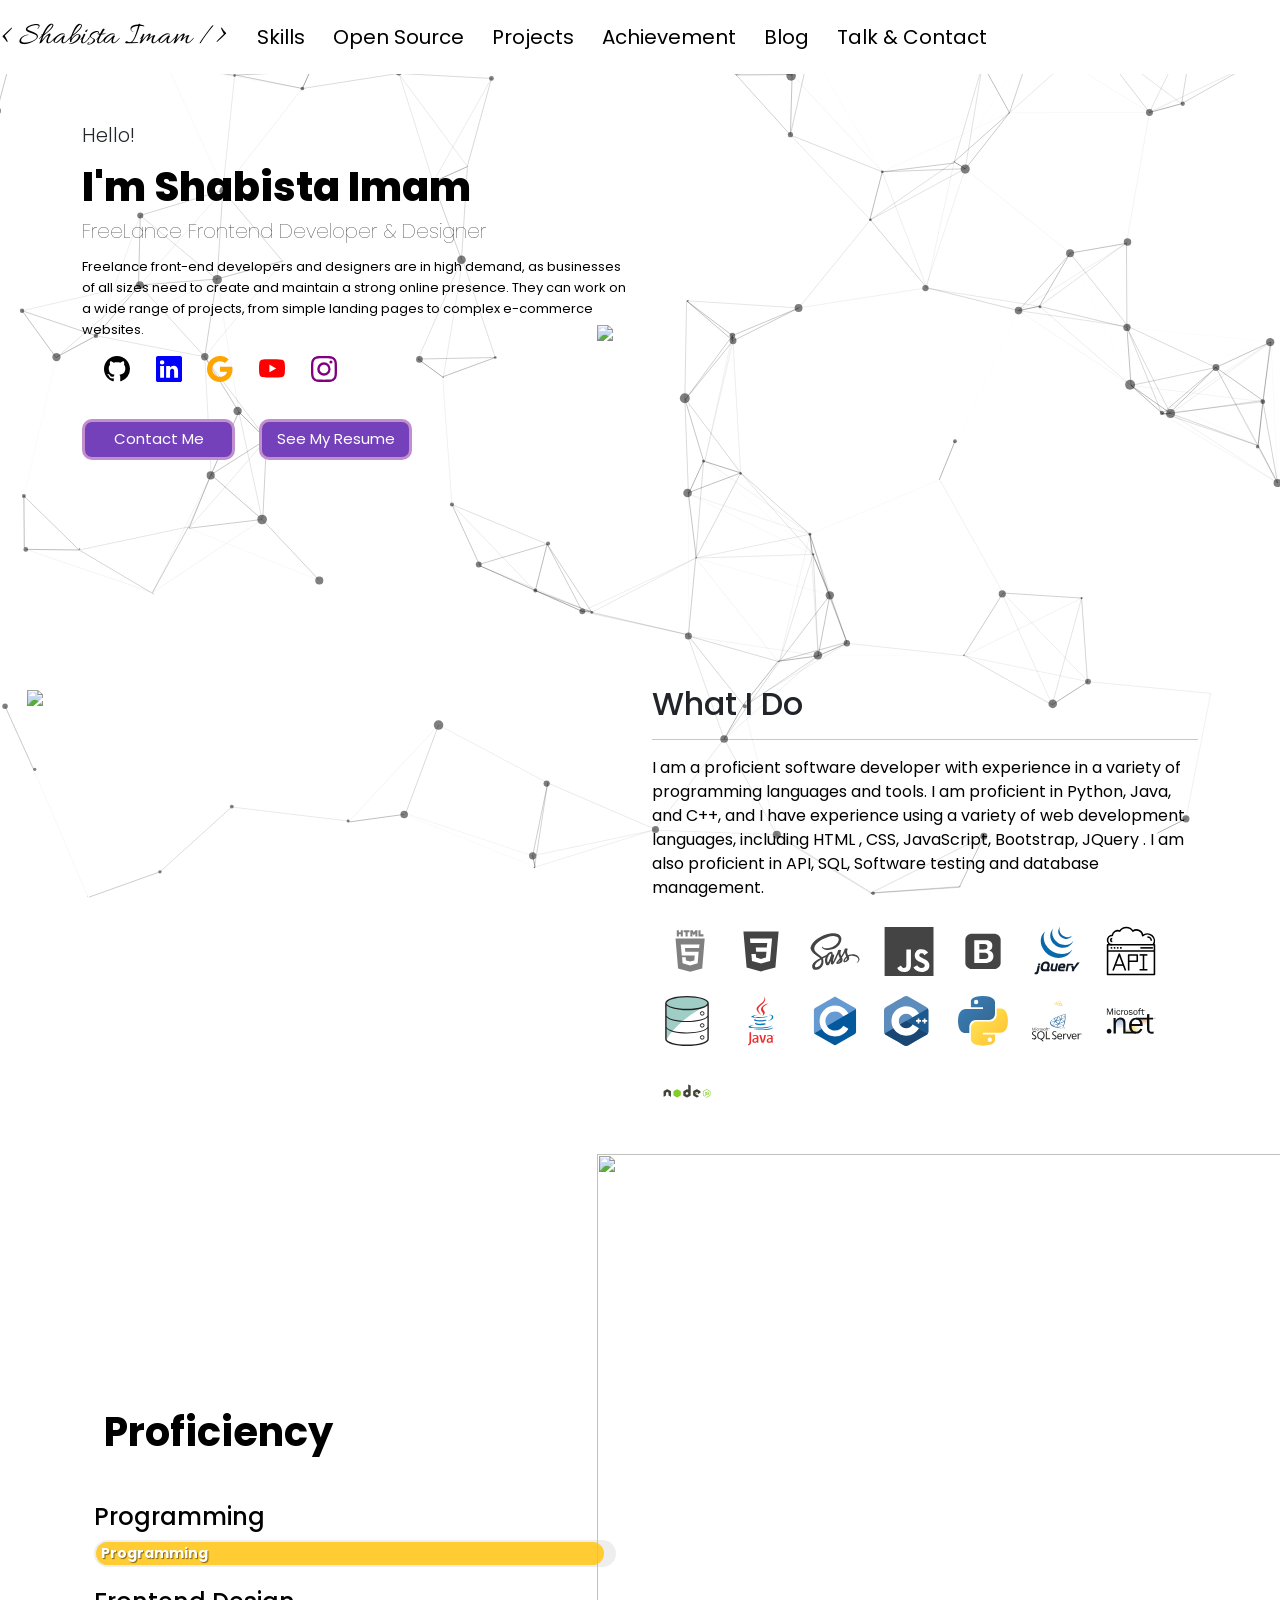
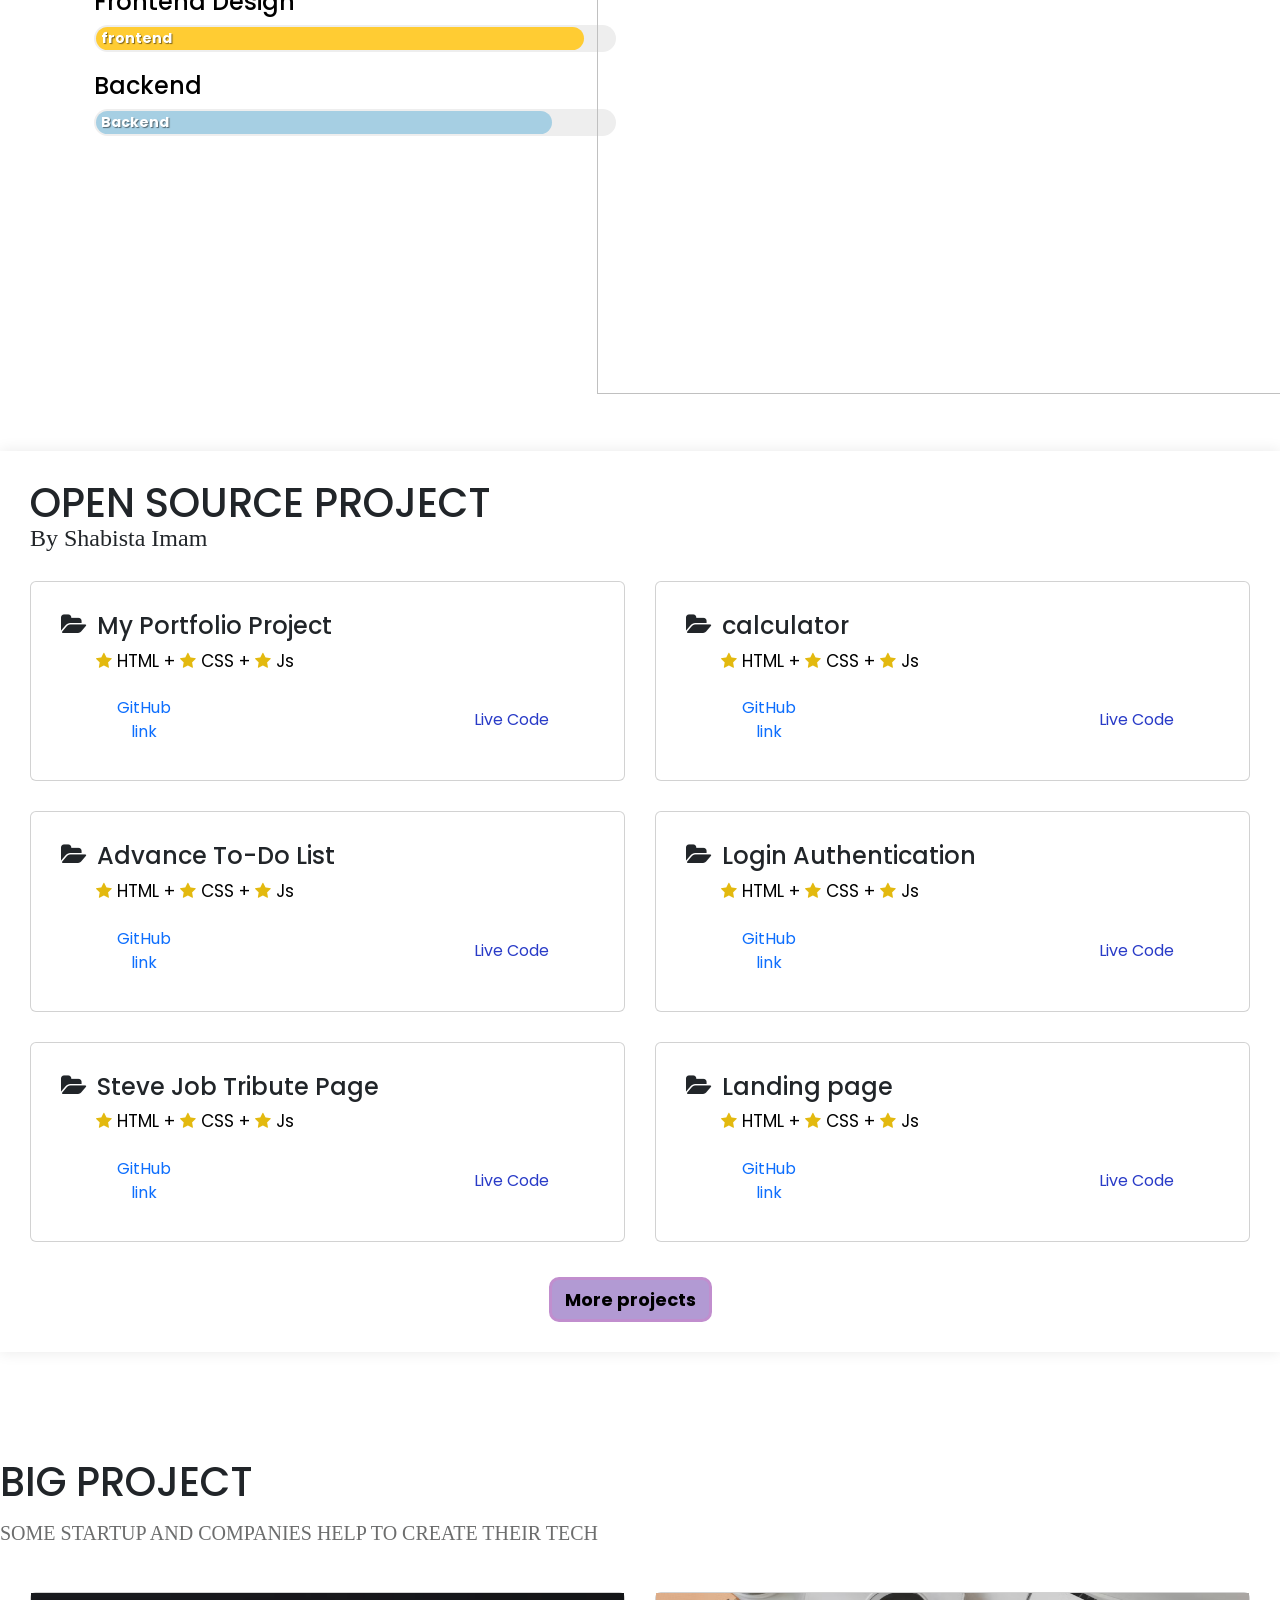
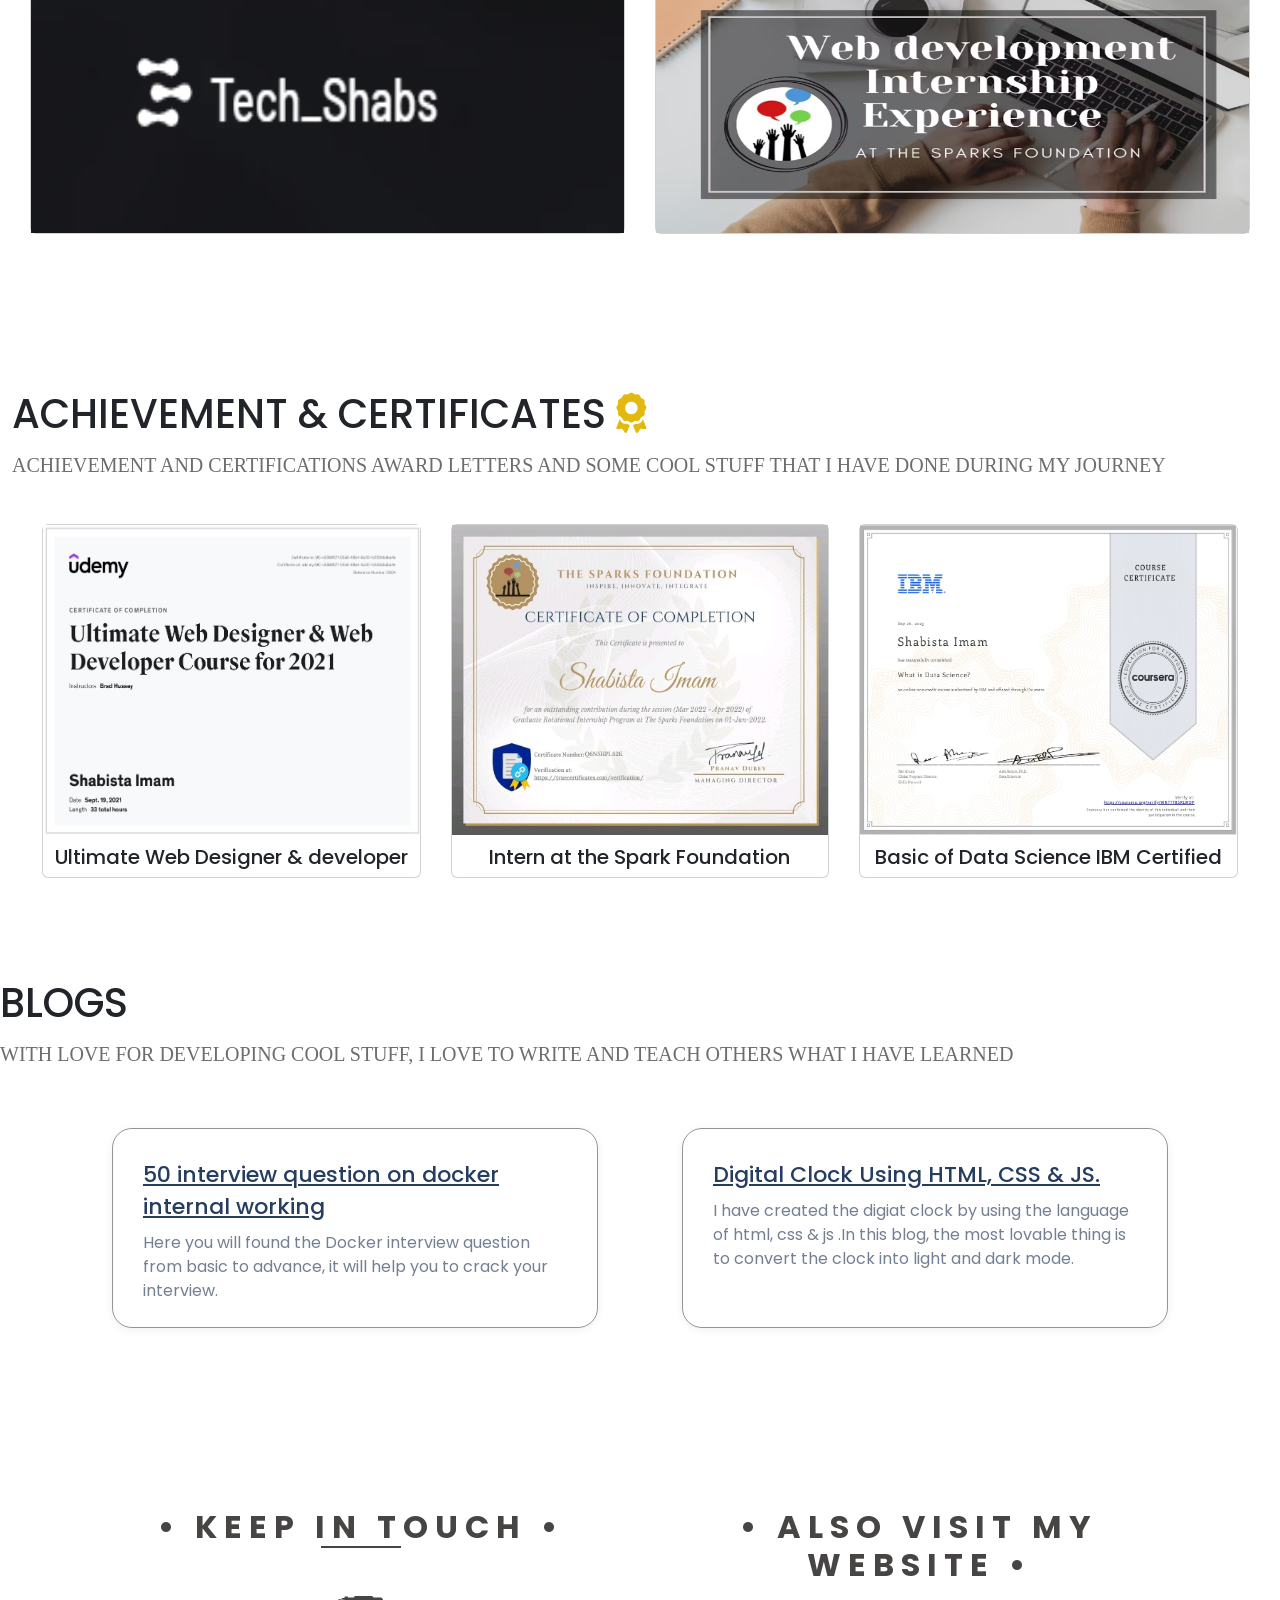
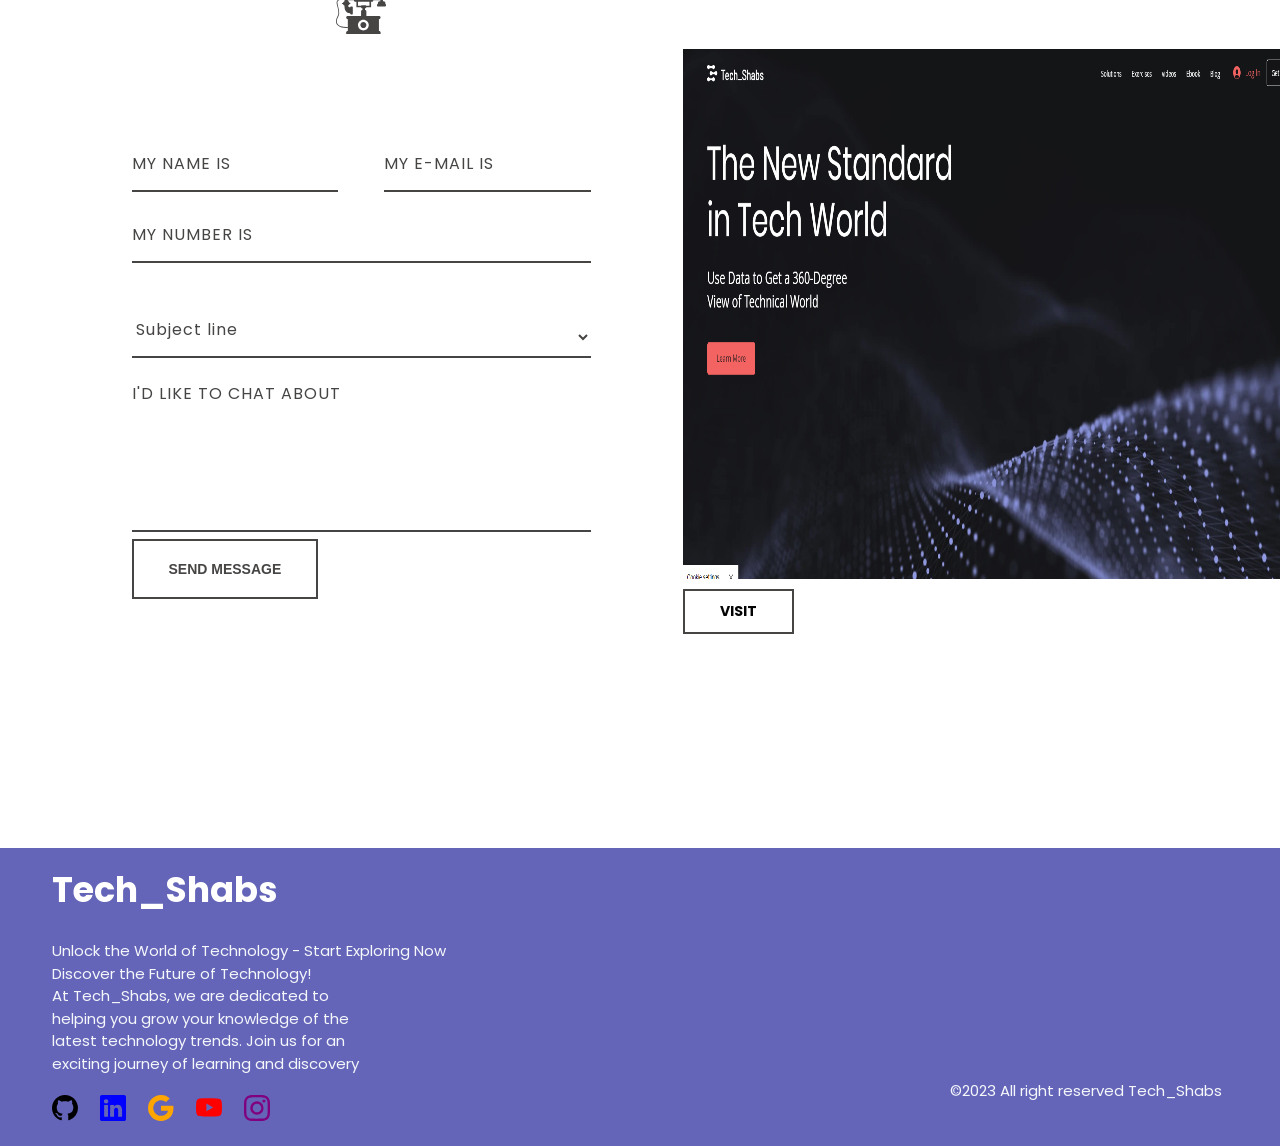
==== commit ef834477: "Update index.html" ====
--- a/index.html
+++ b/index.html
@@ -53,12 +53,9 @@
                 </li>
     
                 <li class="nav-item">
-                  <a class="nav-link" href="#div6">Talk</a>
+                  <a class="nav-link" href="#div6">Talk & Contact</a>
                 </li>
     
-                <li class="nav-item">
-                  <a class="nav-link" href="#div7">Contact</a>
-                </li>
               </ul>
             </div>
           </nav>
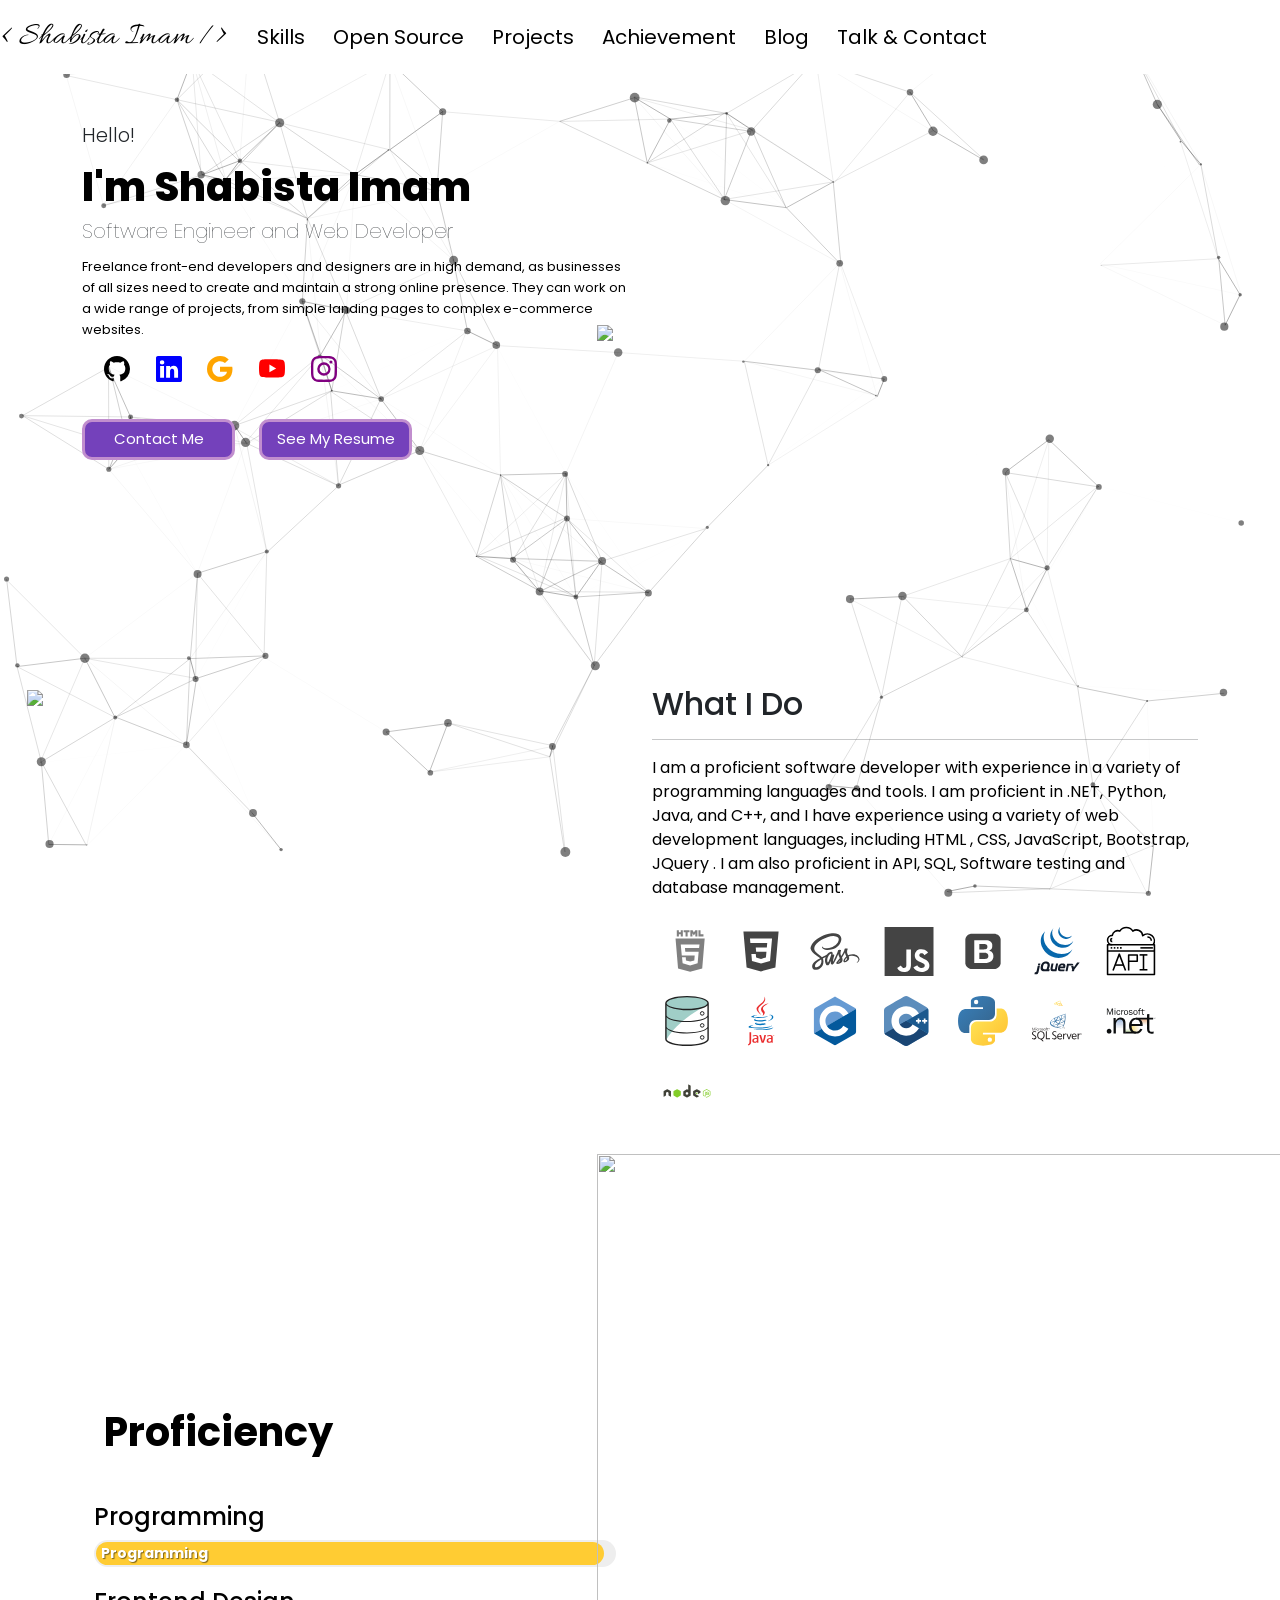
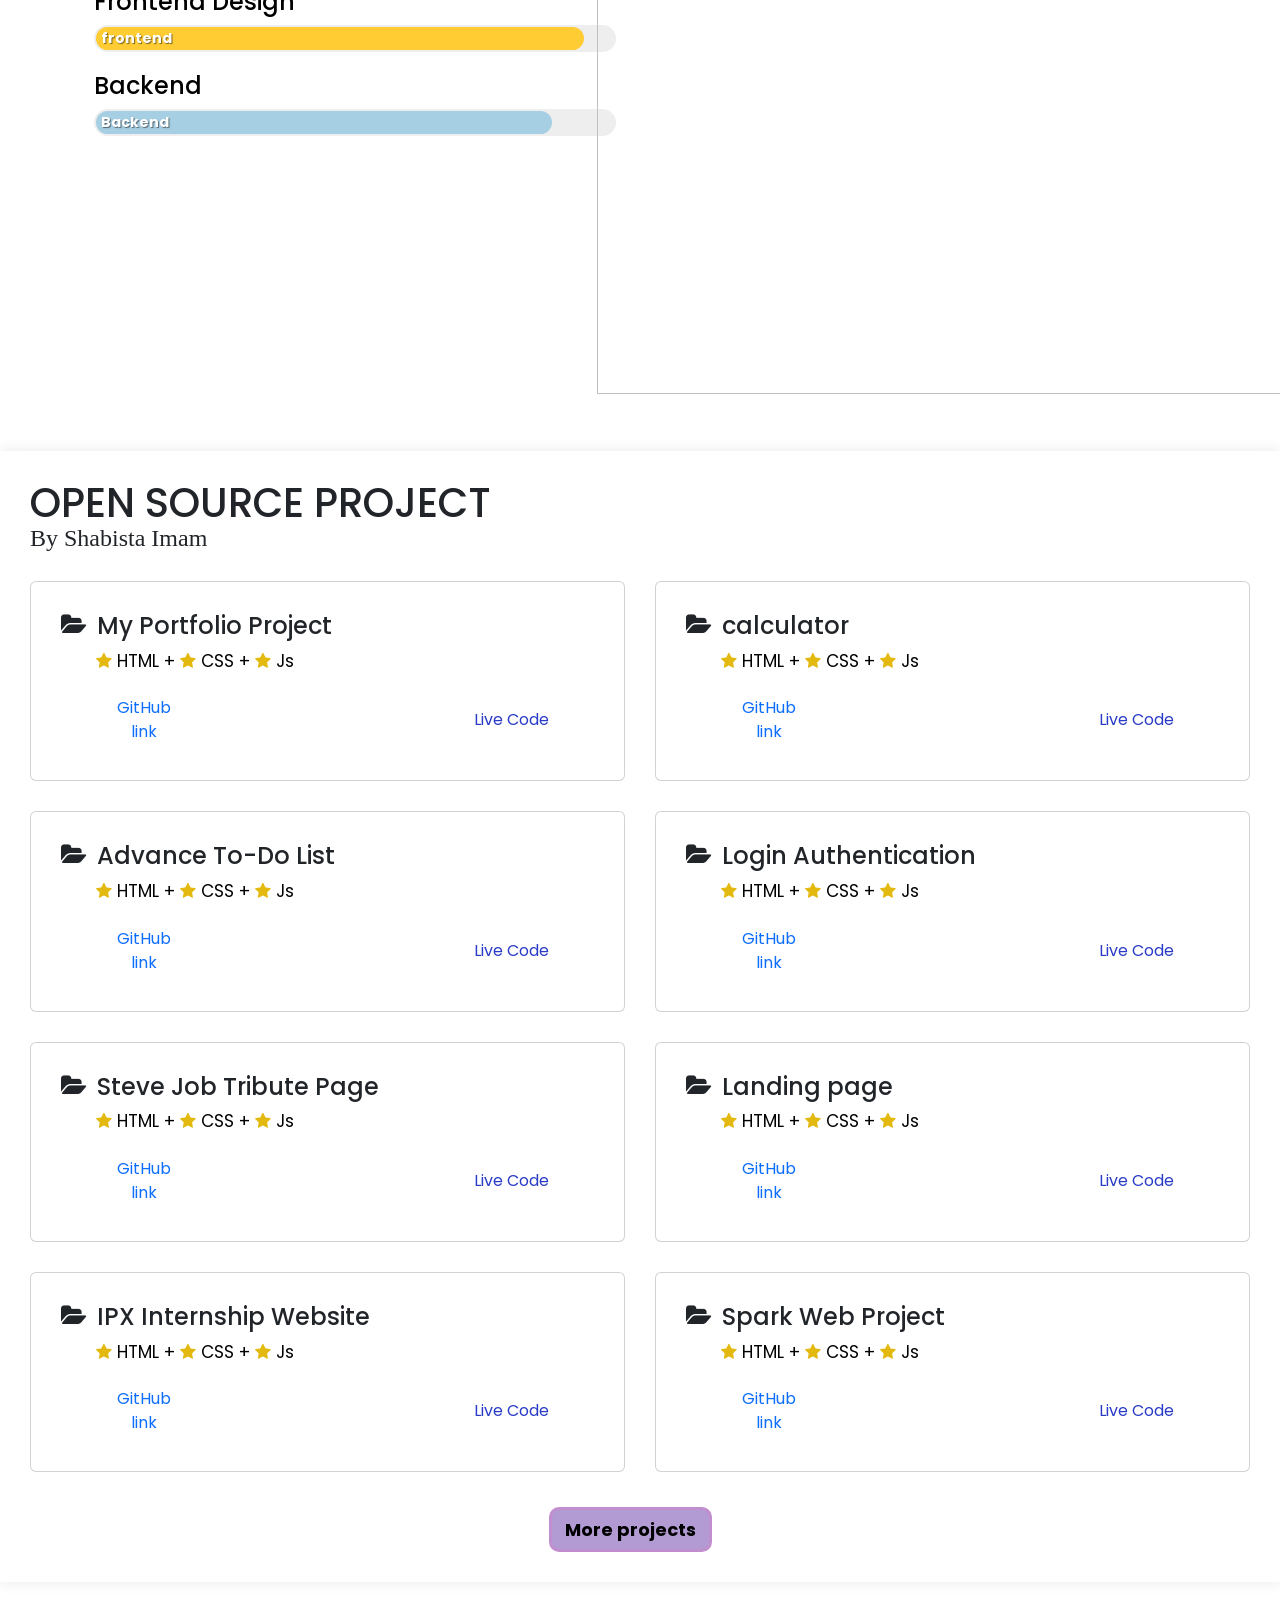
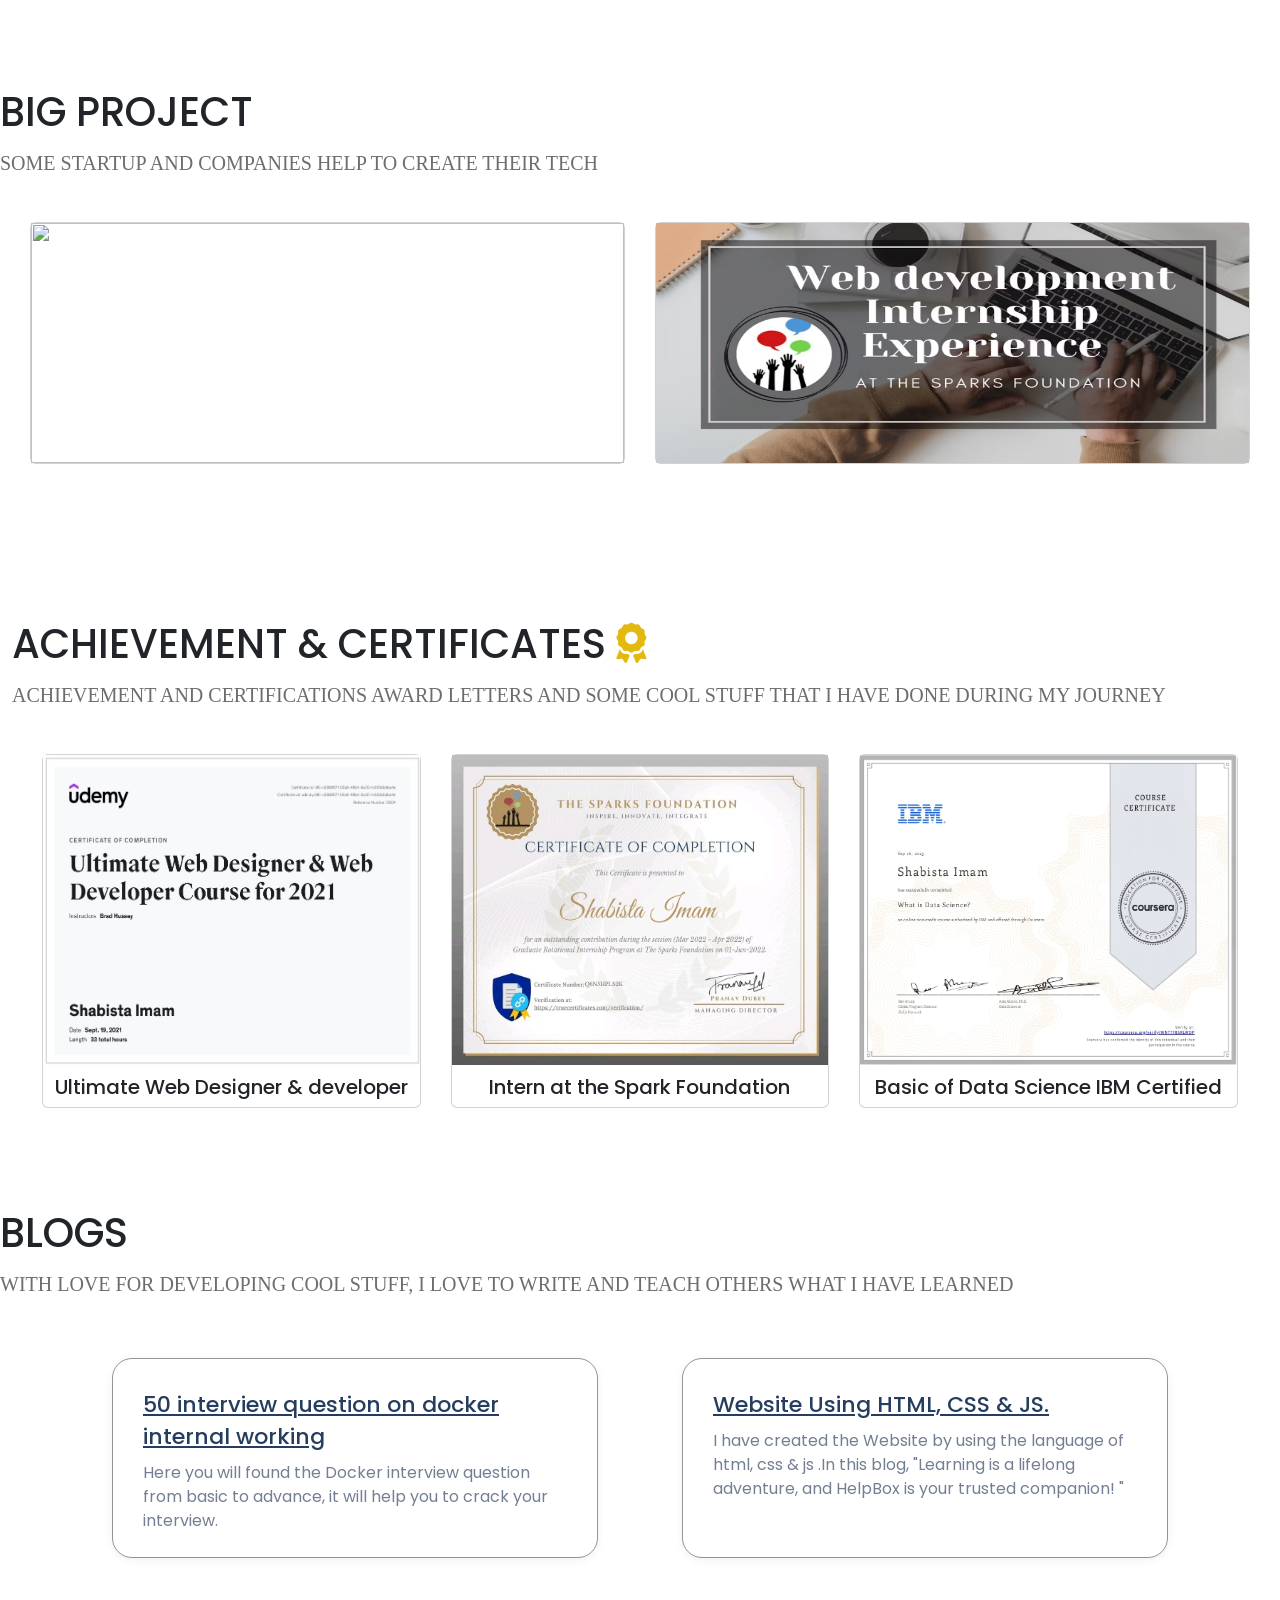
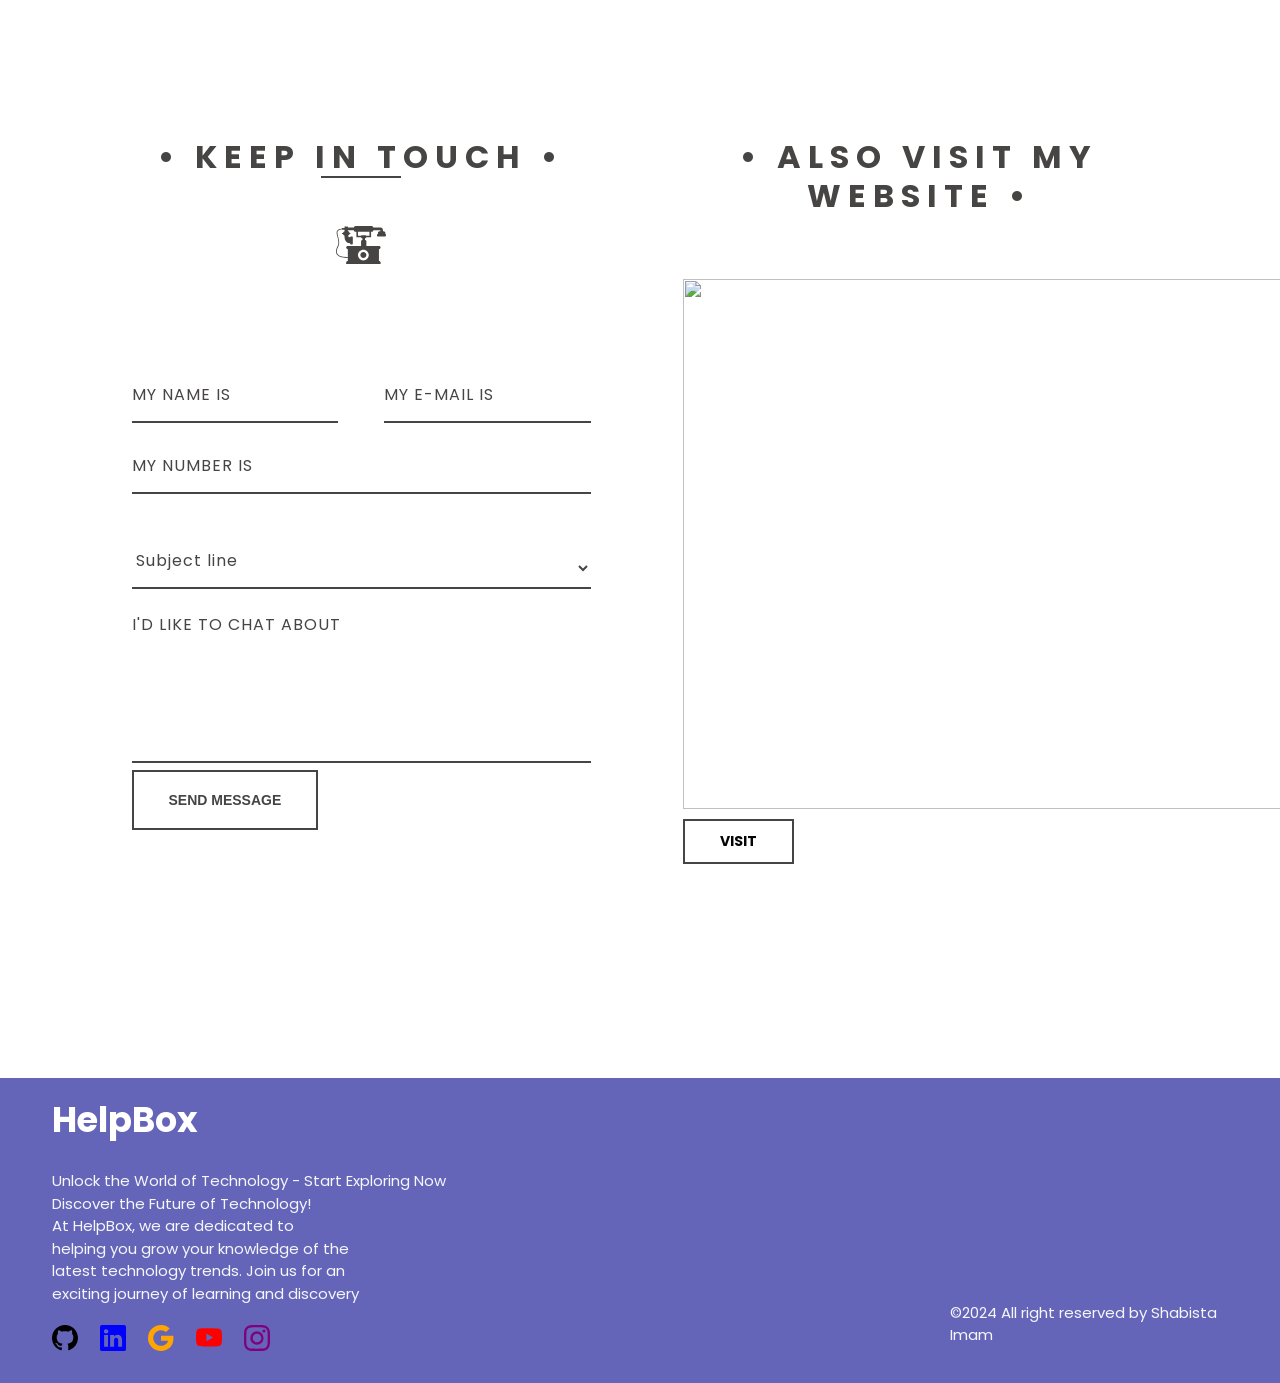
==== commit 6f7c021d: "Update index.html" ====
--- a/index.html
+++ b/index.html
@@ -24,7 +24,7 @@
       <div class="container">
         <div class="nav_section">
           <nav class="navbar navbar-expand-lg navbar-dark fixed-top">
-            <a class="navbar-brand text-black" href="https://www.techshabs.com">
+            <a class="navbar-brand text-black" href="https://www.helpbox.in">
               < Shabista Imam />
             </a>
             <button class="navbar-toggler" style="border:none; color:black" type="button" data-toggle="collapse" data-target="#navbarSupportedContent" aria-controls="navbarSupportedContent" aria-expanded="false" aria-label="Toggle navigation">
@@ -69,7 +69,7 @@
             <div class="col-lg-6 col-md-6 col-ms-12 col-xs-12">
               <h3>Hello!</h3>
               <h1>I'm Shabista Imam</h1>
-              <h2>FreeLance Frontend Developer & Designer</h2>
+              <h2>Software Engineer and Web Developer</h2>
               <p>Freelance front-end developers and designers are in high demand, as businesses of all sizes need to create and maintain a strong online presence. 
                 They can work on a wide range of projects, from simple landing pages to complex e-commerce websites.</p>
               <div class="socio-icon">
@@ -130,7 +130,7 @@
                     <h2 id="heading">What I Do</h2>
                     <hr>
                     <p id="txt">I am a proficient software developer with experience in a variety of programming 
-                      languages and tools. I am proficient in Python, Java, and C++, and I have experience using a 
+                      languages and tools. I am proficient in .NET, Python, Java, and C++, and I have experience using a 
                       variety of web development languages, including HTML , CSS, JavaScript, Bootstrap, JQuery
                       . I am also proficient in API, SQL, Software testing and database management.
                     </p>
@@ -335,6 +335,38 @@
               
             </div>
             
+            <div class=" card">
+              <div class="card__inner">
+                <span><i class="fa fa-folder-open"> </i> 
+                  <h4>IPX Internship Website</h4>
+                </span>
+                <p><i class="fa fa-star" aria-hidden="true"></i> HTML + 
+                  <i class="fa fa-star" aria-hidden="true"></i> CSS +
+                  <i class="fa fa-star" aria-hidden="true"></i> Js
+                </p>
+                <div class="container">
+                  <button class="start-btn"><a href="https://github.com/shabista-imam/IPX-internship" target="_blank">GitHub link</a></button>
+                  <button class="end-btn"><a href="./ipx/index.html" target="_blank">Live Code</a> </button>  
+                </div>
+              </div>
+              
+            </div>
+            <div class=" card">
+              <div class="card__inner">
+                <span><i class="fa fa-folder-open"> </i> 
+                  <h4>Spark Web Project</h4>
+                </span>
+                <p><i class="fa fa-star" aria-hidden="true"></i> HTML + 
+                  <i class="fa fa-star" aria-hidden="true"></i> CSS +
+                  <i class="fa fa-star" aria-hidden="true"></i> Js
+                </p>
+                <div class="container">
+                  <button class="start-btn"><a href="https://github.com/shabista-imam/spark-project/blob/main/index.html" target="_blank">GitHub link</a></button>
+                  <button class="end-btn"><a href="#" target="_blank">Live Code</a> </button>  
+                </div>
+              </div>
+              
+            </div>
         
           </div>
         
@@ -356,7 +388,7 @@
           <div class="cards">
         
             <div class=" card">
-                 <img src="./icons/bp1.png">
+                 <img src="./icons/web.png">
             </div>
         
             <div class=" card">
@@ -434,7 +466,7 @@
                       <span class="snow-dot"></span>
                       <span class="snow-dot"></span>
                       <div class="hover-content"></div>
-                      <h5 class="title"><a href="https://www.techshabs.com/post/50-interview-queestion-on-docker">50 interview question on docker internal working</a></h5>
+                      <h5 class="title"><a href="https://www.helpbox.in/2024/07/50-interview-question-on-docker.html">50 interview question on docker internal working</a></h5>
                       <p>  Here you will found the Docker interview question from basic to advance,
                         it will help you to crack your interview.</p>
                     </div> 
@@ -450,9 +482,9 @@
                       <span class="snow-dot"></span>
                       <span class="snow-dot"></span>
                       <div class="hover-content"></div>
-                      <h5 class="title"><a href="https://www.techshabs.com/post/digital-clock">Digital Clock Using HTML, CSS & JS.</a></h5>
-                      <p> I have created the digiat clock by using the language of html, css & js .In this blog,
-                        the most lovable thing is to convert the clock into light and dark mode.</p>
+                      <h5 class="title"><a href="https://www.helpbox.in/">Website Using HTML, CSS & JS.</a></h5>
+                      <p> I have created the Website by using the language of html, css & js .In this blog,
+                        "Learning is a lifelong adventure, and HelpBox is your trusted companion! "</p>
                     </div> <!-- /.service-block -->
                   </div> 
                   
@@ -508,7 +540,7 @@
               <textarea name="message" placeholder="I'd like to chat about" id="message_input" cols="30" rows="5" required></textarea>
             </div>
             <div class="submit">
-              <input type="submit" value="Send Message" id="form_button" href="https://www.techshabs.com/" target="_blank"/>
+              <input type="submit" value="Send Message" id="form_button" href="https://www.helpbox.in/" target="_blank"/>
             </div>
           </form>
               </div>
@@ -520,9 +552,9 @@
         
                   <div class=" card">
                     <div class="card__inner">
-                      <img src="./icons/website.png">
+                      <img src="./icons/web.png">
                       
-                       <button visit> <a href="https://www.techshabs.com/" target="_blank" >Visit</button>
+                       <button visit> <a href="https://www.helpbox.in/" target="_blank" >Visit</button>
                    
                     </div>
                   </div>
@@ -669,10 +701,10 @@
     </div>
     <div class="content">
       <div>
-        <div><b>Tech_Shabs</b></div><br>
+        <div><b>HelpBox</b></div><br>
         <p>Unlock the World of Technology - Start Exploring Now <br>
           Discover the Future of Technology! <br>
-          At Tech_Shabs, we are dedicated to <br>
+          At HelpBox, we are dedicated to <br>
           helping you grow your knowledge of the <br>
           latest technology trends. Join us for an <br>exciting journey of learning and discovery</p>
         
@@ -708,7 +740,7 @@
 
       <div>
         <a class="image"></a>
-        <p>©2023 All right reserved Tech_Shabs</p>
+        <p>©2024 All right reserved by Shabista Imam</p>
       </div>
     </div>
     <svg style="position: fixed; top: 100vh">
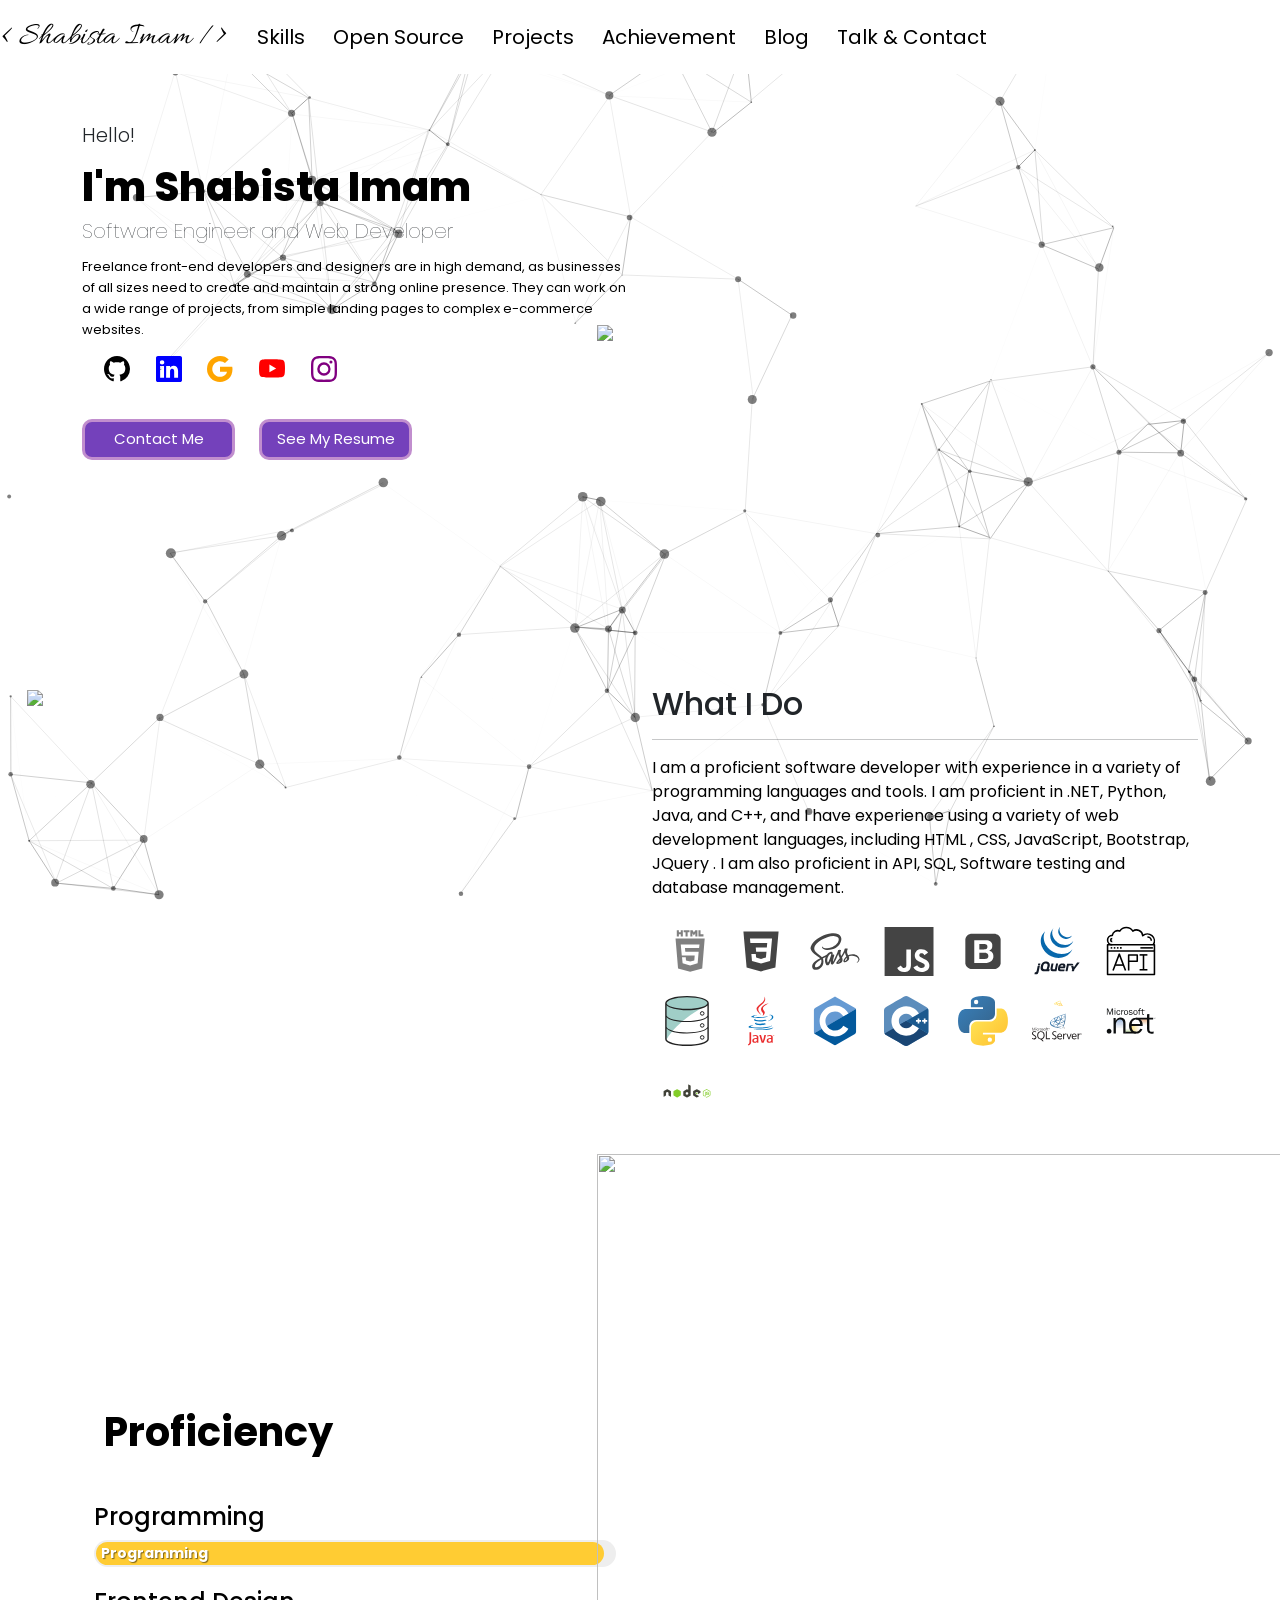
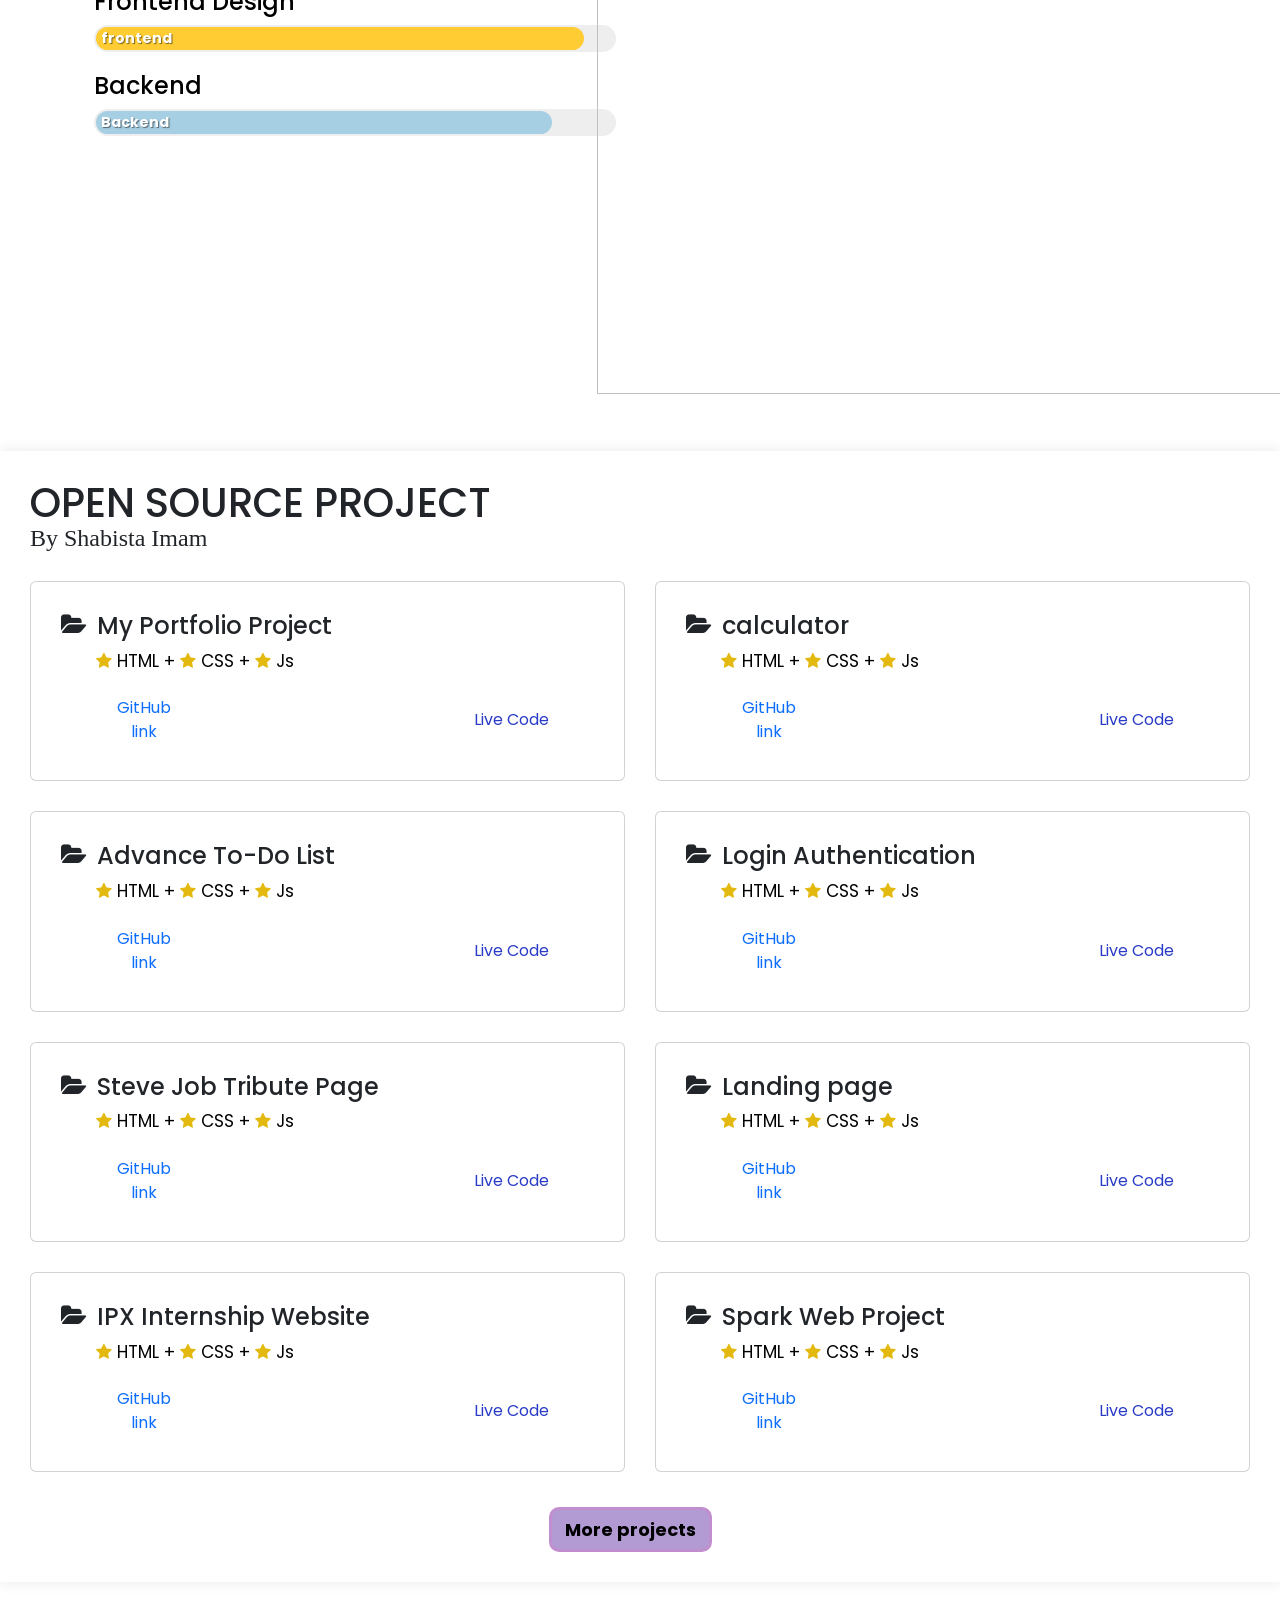
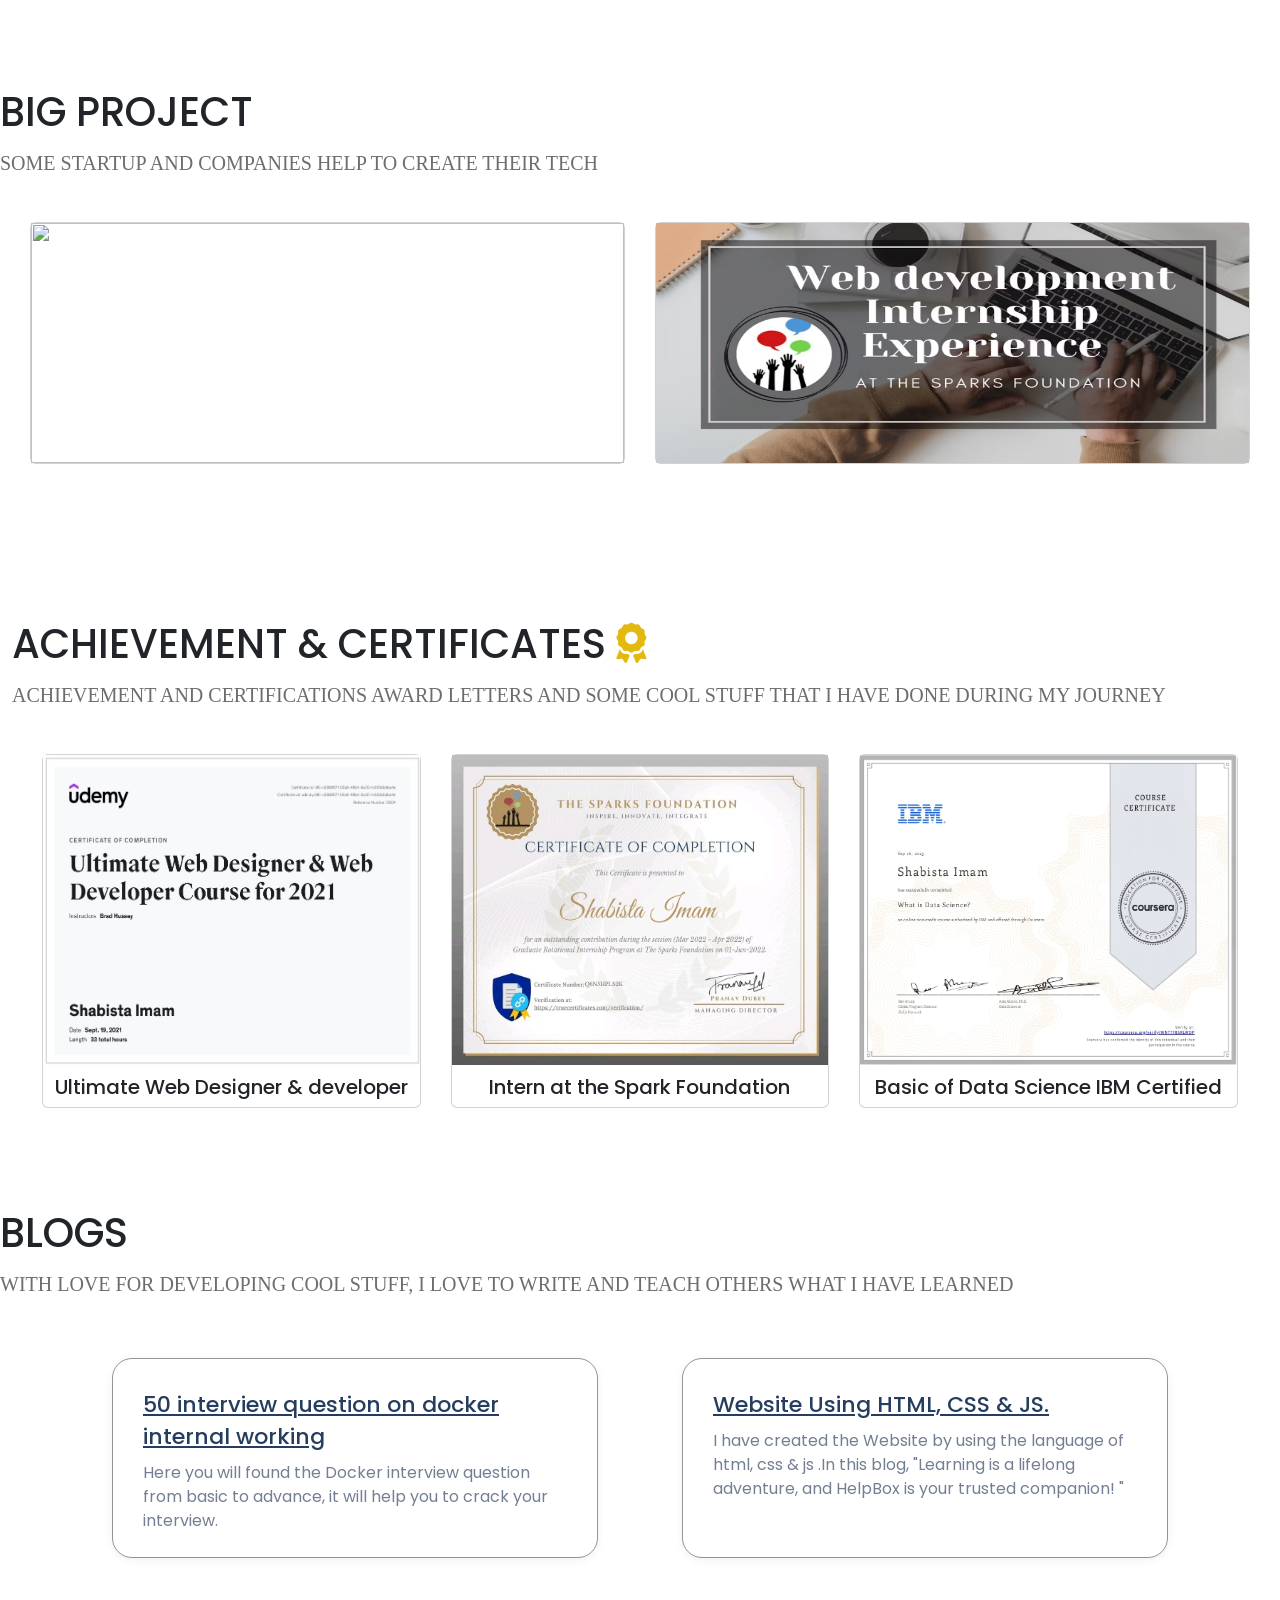
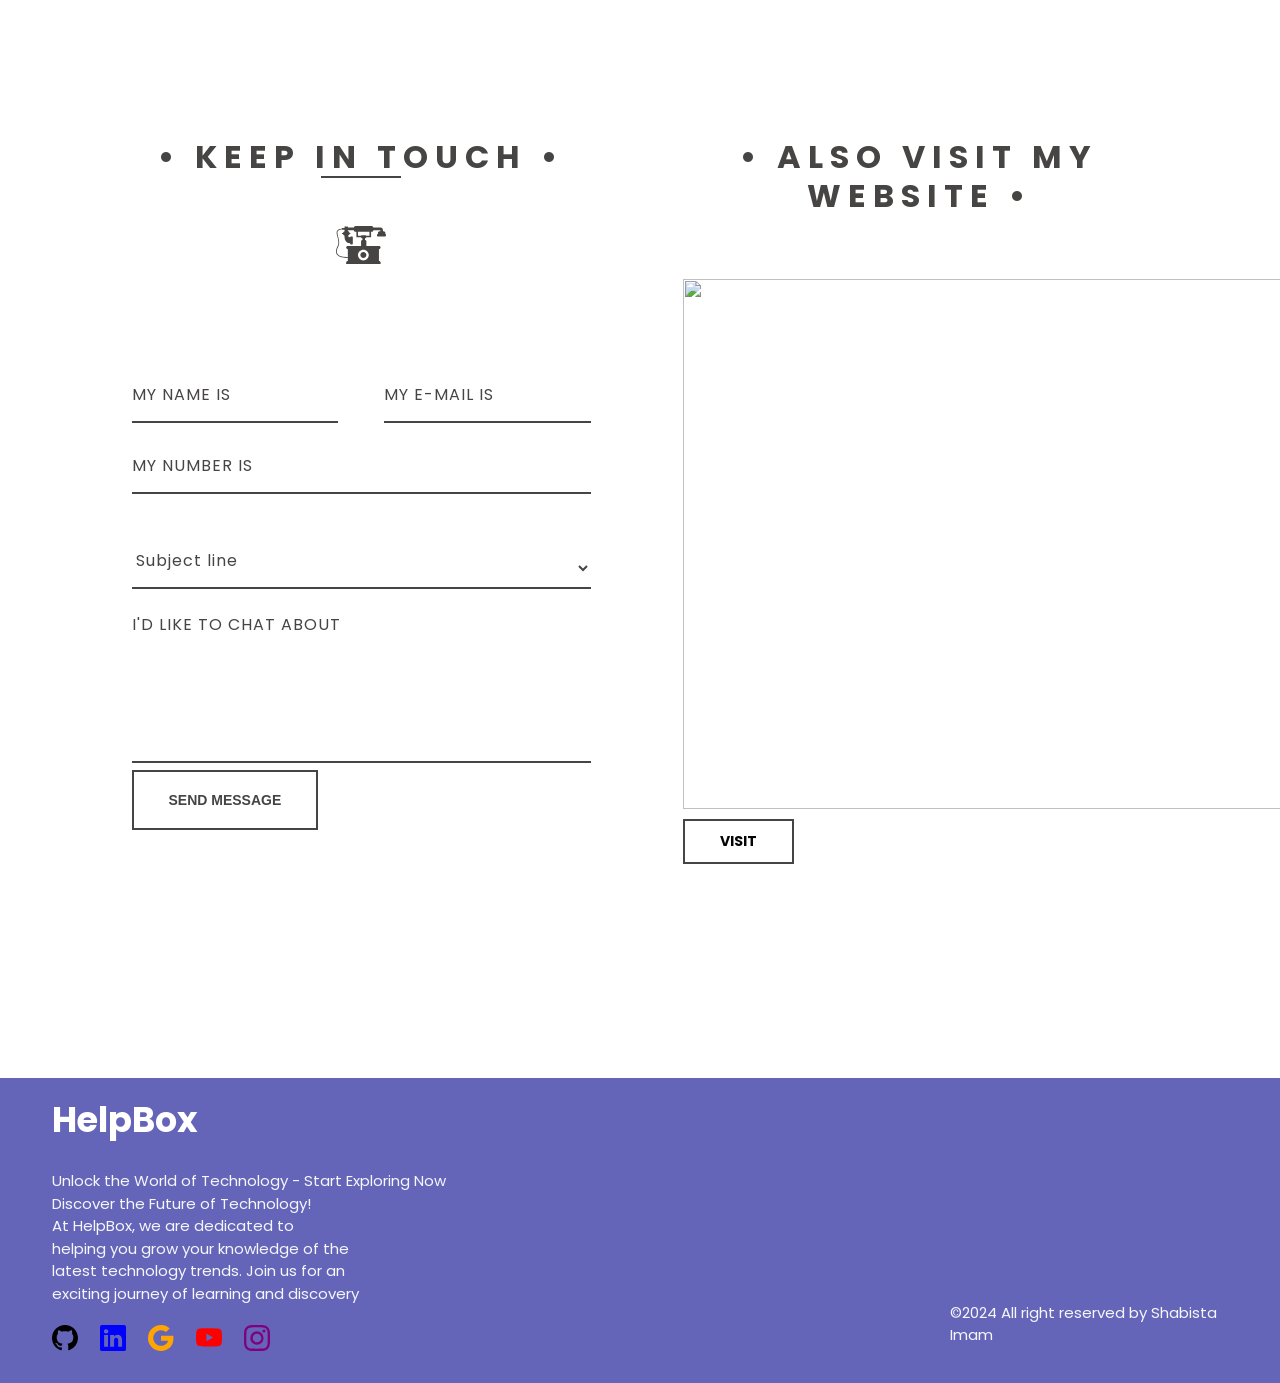
==== commit 9aa34fd5: "Update index.html" ====
--- a/index.html
+++ b/index.html
@@ -262,7 +262,7 @@
                   <i class="fa fa-star" aria-hidden="true"></i> Js
                 </p>
                 <div class="container">
-                  <button class="start-btn"><a href="https://github.com/shabista-imam/CodSoft/tree/main/Task%203" target="_blank">GitHub link</a></button>
+                  <button class="start-btn"><a href="https://github.com/shabista-imam/CodSoft/blob/main/Task%203/Calculator.html" target="_blank">GitHub link</a></button>
                   <button class="end-btn"><a href="https://codepen.io/shabista-imam-webDeveloper/pen/VwqbPPp?editors=0110" target="_blank">Live Code</a> </button>  
                 </div>
 
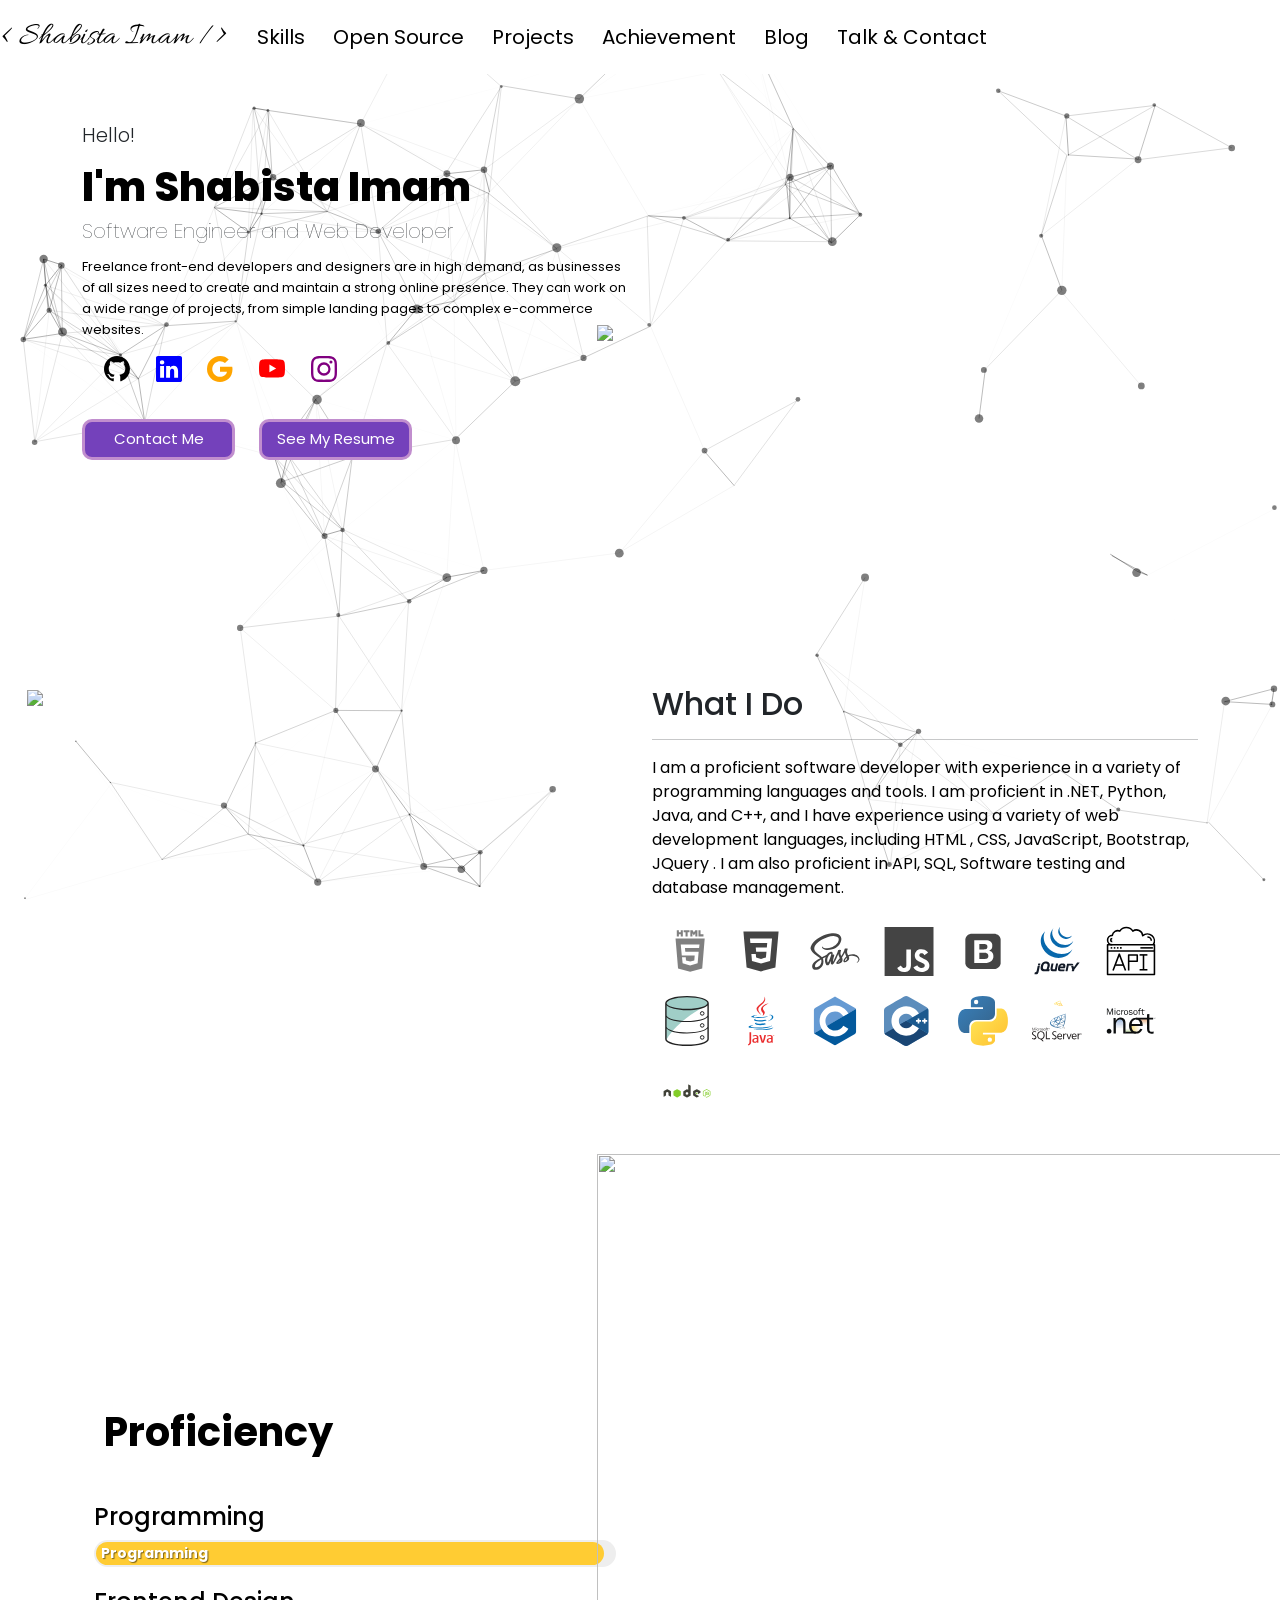
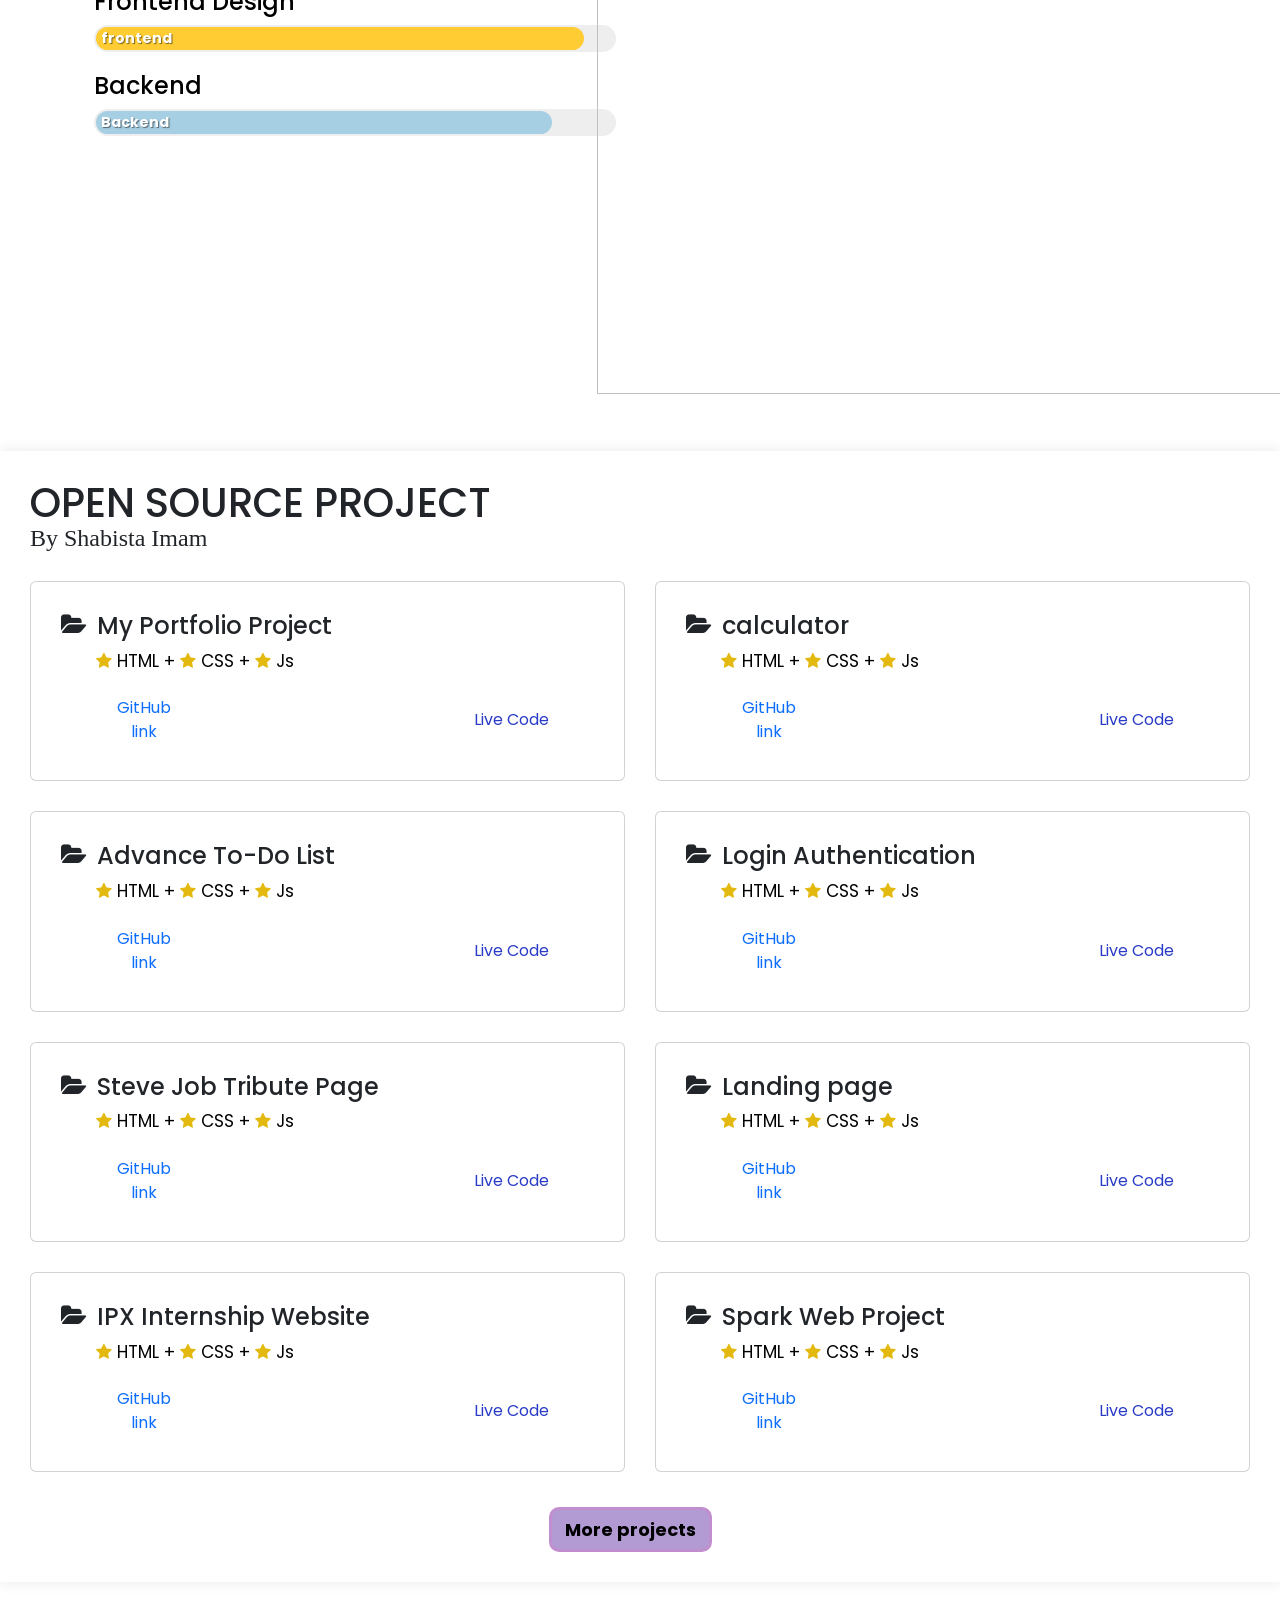
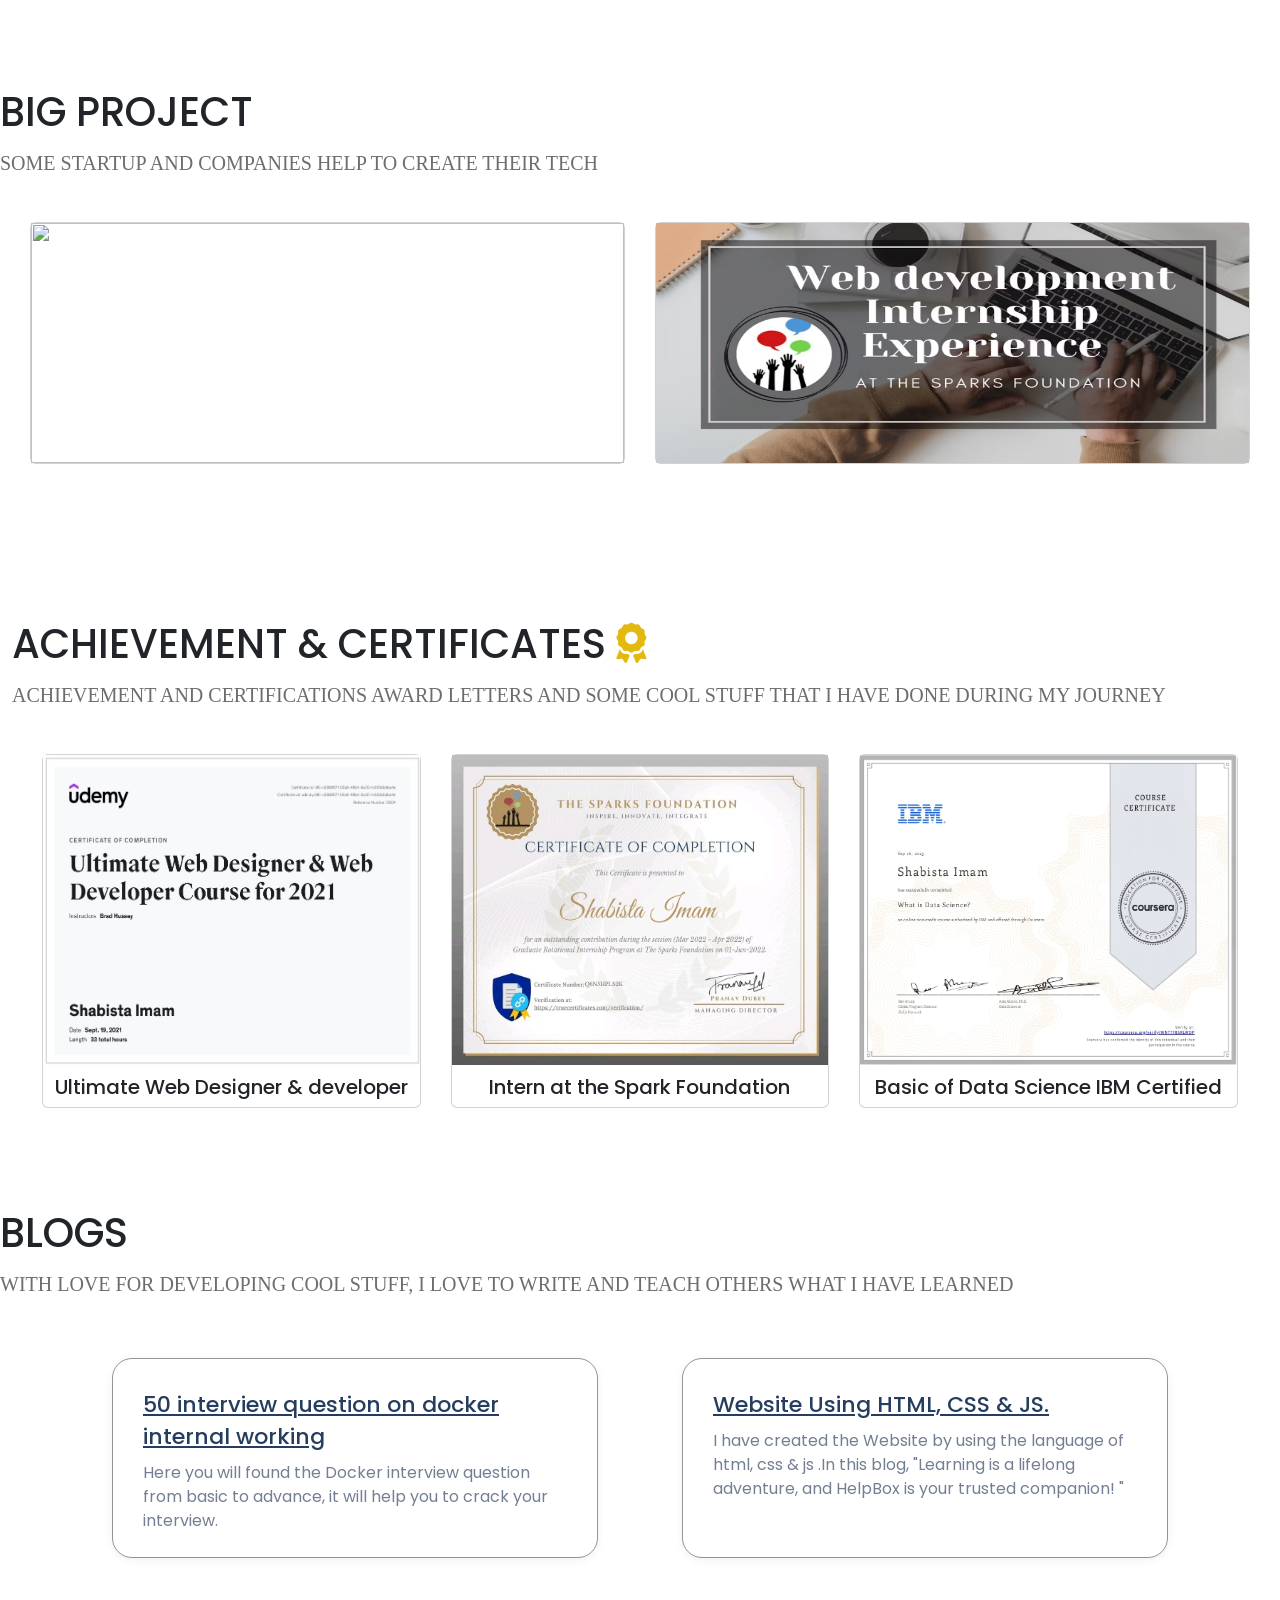
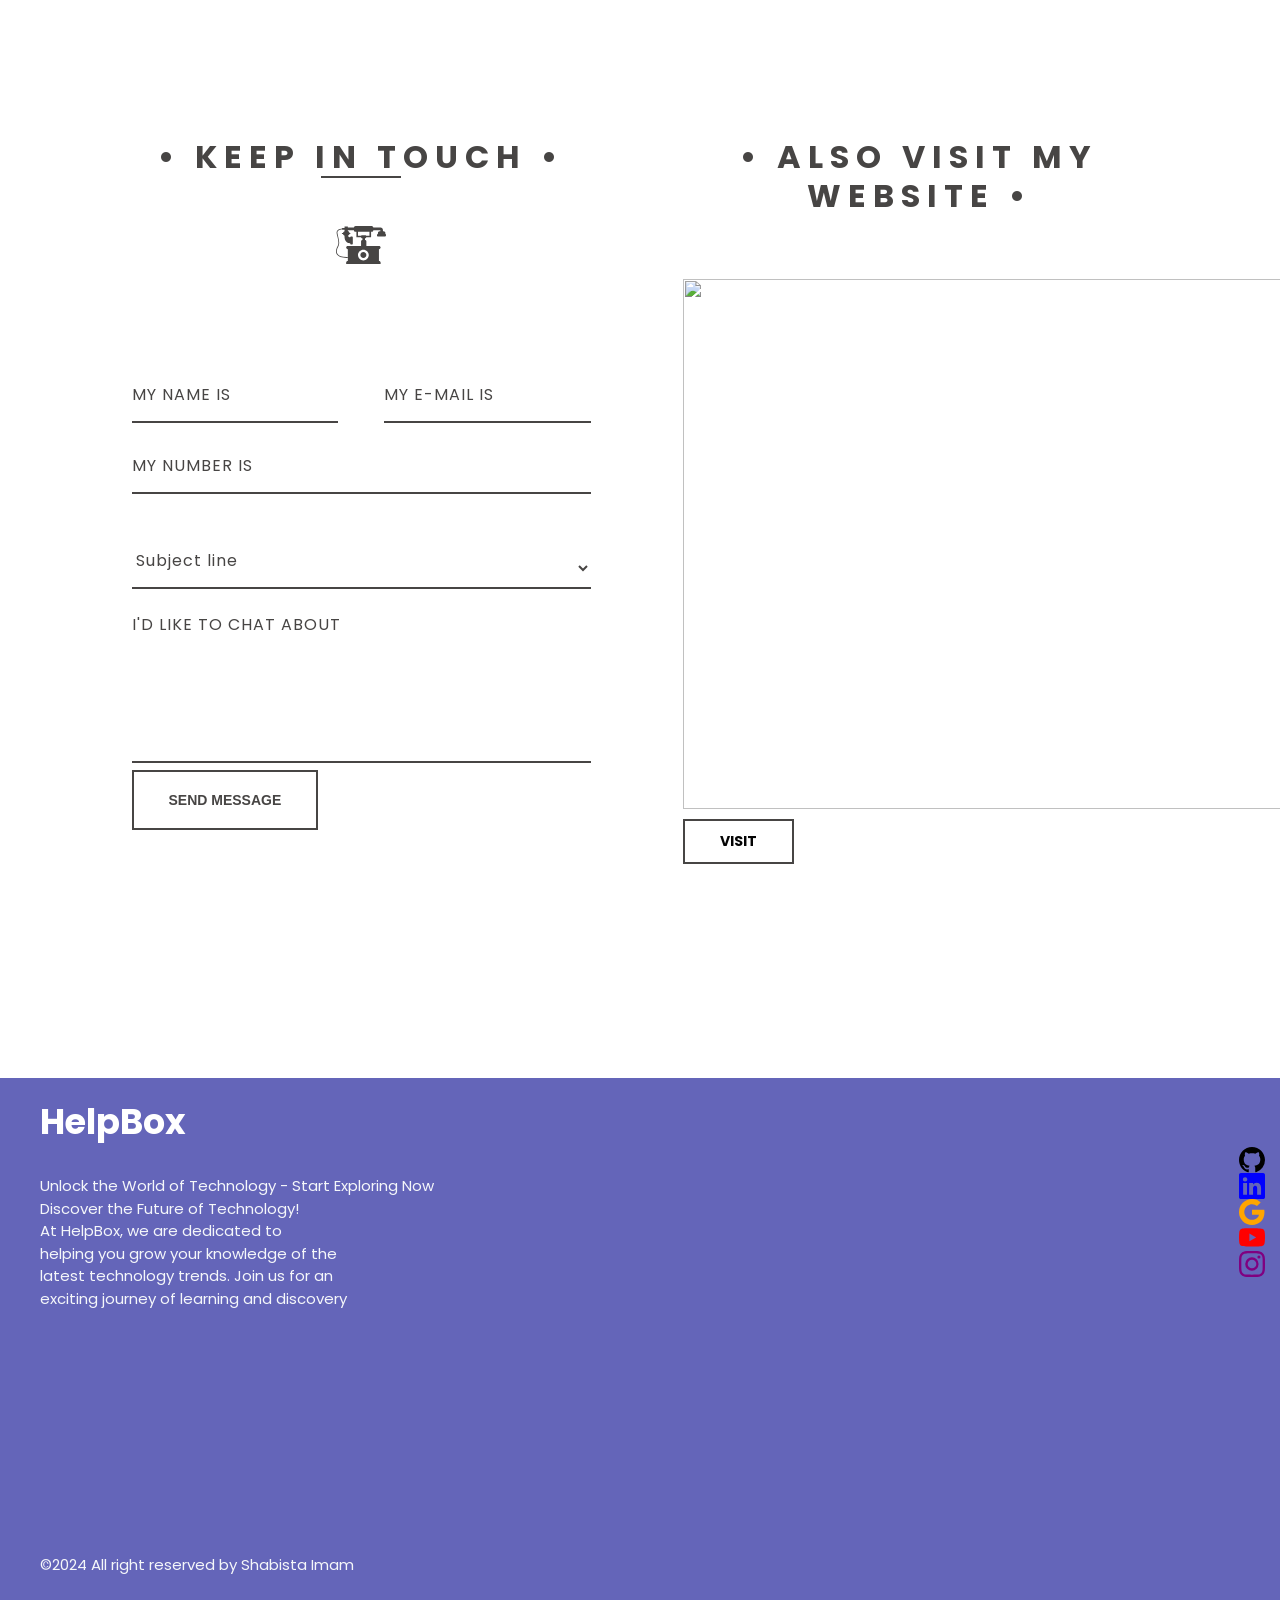
==== commit e7041317: "Fix HTML and JS validation errors and improve code quality Co-authored-by: shabista-imam <64741363+s" ====
--- a/index.html
+++ b/index.html
@@ -1,21 +1,22 @@
 <!DOCTYPE html>
 <html lang="en">
   <head>
+    <title>Shabista Imam Portfolio</title>
     <meta charset="UTF-8" />
     <meta http-equiv="X-UA-Compatible" content="IE=edge" />
     <meta name="viewport" content="width=device-width, initial-scale=1.0" />
-    <!--<title>Sidebar Menu for Admin Dashboard</title>-->
+    <!---->
     <link rel="stylesheet" href="stylesheet.css" />
     <!-- Fontawesome CDN Link -->
     <link rel="stylesheet" href="https://cdnjs.cloudflare.com/ajax/libs/font-awesome/6.2.1/css/all.min.css" />
     <link rel="stylesheet" href="https://cdnjs.cloudflare.com/ajax/libs/font-awesome/4.7.0/css/font-awesome.min.css">
     <link href="https://cdn.jsdelivr.net/npm/bootstrap@5.0.2/dist/css/bootstrap.min.css" rel="stylesheet" integrity="sha384-EVSTQN3/azprG1Anm3QDgpJLIm9Nao0Yz1ztcQTwFspd3yD65VohhpuuCOmLASjC" crossorigin="anonymous">
     <script src="https://unpkg.com/@lottiefiles/lottie-player@latest/dist/lottie-player.js"></script>
-    <link rel=stylesheet href=https://cdn.jsdelivr.net/npm/pretty-print-json@2.0/dist/css/pretty-print-json.css>
+    <link rel="stylesheet" href="https://cdn.jsdelivr.net/npm/pretty-print-json@2.0/dist/css/pretty-print-json.css">
     <script src="https://cdnjs.cloudflare.com/ajax/libs/jquery/3.3.1/jquery.min.js"></script>
     <script src="https://cdn.jsdelivr.net/npm/bootstrap@5.3.2/dist/js/bootstrap.bundle.min.js" integrity="sha384-C6RzsynM9kWDrMNeT87bh95OGNyZPhcTNXj1NW7RuBCsyN/o0jlpcV8Qyq46cDfL" crossorigin="anonymous"></script>
     <script src="https://cdnjs.cloudflare.com/ajax/libs/clipboard.js/2.0.8/clipboard.min.js"></script>
-    <script src=https://cdn.jsdelivr.net/npm/pretty-print-json@2.0/dist/pretty-print-json.min.js></script>
+    <script src="https://cdn.jsdelivr.net/npm/pretty-print-json@2.0/dist/pretty-print-json.min.js"></script>
     <script src="https://cdnjs.cloudflare.com/ajax/libs/bootstrap/5.3.2-alpha1/js/bootstrap.min.js" integrity="sha512-eHx4nbBTkIr2i0m9SANm/cczPESd0DUEcfl84JpIuutE6oDxPhXvskMR08Wmvmfx5wUpVjlWdi82G5YLvqqJdA==" crossorigin="anonymous" referrerpolicy="no-referrer"></script>
     <script src="https://code.jquery.com/jquery-3.6.0.min.js"></script>
   </head>
@@ -25,7 +26,7 @@
         <div class="nav_section">
           <nav class="navbar navbar-expand-lg navbar-dark fixed-top">
             <a class="navbar-brand text-black" href="https://www.helpbox.in">
-              < Shabista Imam />
+              &lt; Shabista Imam /&gt;
             </a>
             <button class="navbar-toggler" style="border:none; color:black" type="button" data-toggle="collapse" data-target="#navbarSupportedContent" aria-controls="navbarSupportedContent" aria-expanded="false" aria-label="Toggle navigation">
               <i class="text-black fa fa-bars"></i>
@@ -164,16 +165,16 @@
                           <svg xmlns="http://www.w3.org/2000/svg" viewBox="0 0 128 128" id="java"><path fill="#0074BD" d="M52.581 67.817s-3.284 1.911 2.341 2.557c6.814.778 10.297.666 17.805-.753 0 0 1.979 1.237 4.735 2.309-16.836 7.213-38.104-.418-24.881-4.113zM50.522 58.402s-3.684 2.729 1.945 3.311c7.28.751 13.027.813 22.979-1.103 0 0 1.373 1.396 3.536 2.157-20.352 5.954-43.021.469-28.46-4.365z"></path><path fill="#EA2D2E" d="M67.865 42.431c4.151 4.778-1.088 9.074-1.088 9.074s10.533-5.437 5.696-12.248c-4.519-6.349-7.982-9.502 10.771-20.378.001 0-29.438 7.35-15.379 23.552z"></path><path fill="#0074BD" d="M90.132 74.781s2.432 2.005-2.678 3.555c-9.716 2.943-40.444 3.831-48.979.117-3.066-1.335 2.687-3.187 4.496-3.576 1.887-.409 2.965-.334 2.965-.334-3.412-2.403-22.055 4.719-9.469 6.762 34.324 5.563 62.567-2.506 53.665-6.524zM54.162 48.647s-15.629 3.713-5.534 5.063c4.264.57 12.758.439 20.676-.225 6.469-.543 12.961-1.704 12.961-1.704s-2.279.978-3.93 2.104c-15.874 4.175-46.533 2.23-37.706-2.038 7.463-3.611 13.533-3.2 13.533-3.2zM82.2 64.317c16.135-8.382 8.674-16.438 3.467-15.353-1.273.266-1.845.496-1.845.496s.475-.744 1.378-1.063c10.302-3.62 18.223 10.681-3.322 16.345 0 0 .247-.224.322-.425z"></path><path fill="#EA2D2E" d="M72.474 1.313s8.935 8.939-8.476 22.682c-13.962 11.027-3.184 17.313-.006 24.498-8.15-7.354-14.128-13.828-10.118-19.852 5.889-8.842 22.204-13.131 18.6-27.328z"></path><path fill="#0074BD" d="M55.749 87.039c15.484.99 39.269-.551 39.832-7.878 0 0-1.082 2.777-12.799 4.981-13.218 2.488-29.523 2.199-39.191.603 0 0 1.98 1.64 12.158 2.294z"></path><path fill="#EA2D2E" d="M94.866 100.181h-.472v-.264h1.27v.264h-.47v1.317h-.329l.001-1.317zm2.535.066h-.006l-.468 1.251h-.216l-.465-1.251h-.005v1.251h-.312v-1.581h.457l.431 1.119.432-1.119h.454v1.581h-.302v-1.251zM53.211 115.037c-1.46 1.266-3.004 1.978-4.391 1.978-1.974 0-3.045-1.186-3.045-3.085 0-2.055 1.146-3.56 5.738-3.56h1.697v4.667h.001zm4.031 4.548v-14.077c0-3.599-2.053-5.973-6.997-5.973-2.886 0-5.416.714-7.473 1.622l.592 2.493c1.62-.595 3.715-1.147 5.771-1.147 2.85 0 4.075 1.147 4.075 3.521v1.779h-1.424c-6.921 0-10.044 2.685-10.044 6.723 0 3.479 2.058 5.456 5.933 5.456 2.49 0 4.351-1.028 6.088-2.533l.316 2.137h3.163v-.001zM70.694 119.585h-5.027l-6.051-19.689h4.391l3.756 12.099.835 3.635c1.896-5.258 3.24-10.596 3.912-15.733h4.271c-1.143 6.481-3.203 13.598-6.087 19.688zM89.982 115.037c-1.465 1.266-3.01 1.978-4.392 1.978-1.976 0-3.046-1.186-3.046-3.085 0-2.055 1.149-3.56 5.736-3.56h1.701v4.667h.001zm4.033 4.548v-14.077c0-3.599-2.059-5.973-6.999-5.973-2.889 0-5.418.714-7.475 1.622l.593 2.493c1.62-.595 3.718-1.147 5.774-1.147 2.846 0 4.074 1.147 4.074 3.521v1.779h-1.424c-6.923 0-10.045 2.685-10.045 6.723 0 3.479 2.056 5.456 5.93 5.456 2.491 0 4.349-1.028 6.091-2.533l.318 2.137h3.163v-.001zM37.322 122.931c-1.147 1.679-3.005 3.008-5.037 3.757l-1.989-2.345c1.547-.794 2.872-2.075 3.489-3.269.532-1.063.753-2.43.753-5.701v-22.482h4.284v22.173c0 4.375-.348 6.144-1.5 7.867z"></path></svg>
                         </span>
                         <span>
-                          <svg xmlns="http://www.w3.org/2000/svg" viewBox="0 0 128 128" id="c"><path fill="#659AD3" d="M115.4 30.7l-48.3-27.8c-.8-.5-1.9-.7-3.1-.7-1.2 0-2.3.3-3.1.7l-48 27.9c-1.7 1-2.9 3.5-2.9 5.4v55.7c0 1.1.2 2.4 1 3.5l106.8-62c-.6-1.2-1.5-2.1-2.4-2.7z"></path><path fill="#03599C" d="M10.7 95.3c.5.8 1.2 1.5 1.9 1.9l48.2 27.9c.8.5 1.9.7 3.1.7 1.2 0 2.3-.3 3.1-.7l48-27.9c1.7-1 2.9-3.5 2.9-5.4v-55.7c0-.9-.1-1.9-.6-2.8l-106.6 62z"></path><path fill="#fff" d="M85.3 76.1c-4.2 7.4-12.2 12.4-21.3 12.4-13.5 0-24.5-11-24.5-24.5s11-24.5 24.5-24.5c9.1 0 17.1 5 21.3 12.5l13-7.5c-6.8-11.9-19.6-20-34.3-20-21.8 0-39.5 17.7-39.5 39.5s17.7 39.5 39.5 39.5c14.6 0 27.4-8 34.2-19.8l-12.9-7.6z"></path></svg>
-                        </span>
-                        <span>
-                          <svg xmlns="http://www.w3.org/2000/svg" width="2222" height="2500" preserveAspectRatio="xMinYMin meet" viewBox="0 0 256 288" id="c"><path fill="#5C8DBC" d="M255.569 84.72c-.002-4.83-1.035-9.098-3.124-12.761-2.052-3.602-5.125-6.621-9.247-9.008-34.025-19.619-68.083-39.178-102.097-58.817-9.17-5.294-18.061-5.101-27.163.269C100.395 12.39 32.59 51.237 12.385 62.94 4.064 67.757.015 75.129.013 84.711 0 124.166.013 163.62 0 203.076c.002 4.724.991 8.909 2.988 12.517 2.053 3.711 5.169 6.813 9.386 9.254 20.206 11.703 88.02 50.547 101.56 58.536 9.106 5.373 17.997 5.565 27.17.269 34.015-19.64 68.075-39.198 102.105-58.817 4.217-2.44 7.333-5.544 9.386-9.252 1.994-3.608 2.985-7.793 2.987-12.518 0 0 0-78.889-.013-118.345"></path><path fill="#1A4674" d="M128.182 143.509L2.988 215.593c2.053 3.711 5.169 6.813 9.386 9.254 20.206 11.703 88.02 50.547 101.56 58.536 9.106 5.373 17.997 5.565 27.17.269 34.015-19.64 68.075-39.198 102.105-58.817 4.217-2.44 7.333-5.544 9.386-9.252l-124.413-72.074"></path><path fill="#1A4674" d="M91.101 164.861c7.285 12.718 20.98 21.296 36.69 21.296 15.807 0 29.58-8.687 36.828-21.541l-36.437-21.107-37.081 21.352"></path><path fill="#1B598E" d="M255.569 84.72c-.002-4.83-1.035-9.098-3.124-12.761l-124.263 71.55 124.413 72.074c1.994-3.608 2.985-7.793 2.987-12.518 0 0 0-78.889-.013-118.345"></path><path fill="#FFF" d="M248.728 148.661h-9.722v9.724h-9.724v-9.724h-9.721v-9.721h9.721v-9.722h9.724v9.722h9.722v9.721M213.253 148.661h-9.721v9.724h-9.722v-9.724h-9.722v-9.721h9.722v-9.722h9.722v9.722h9.721v9.721"></path><path fill="#FFF" d="M164.619 164.616c-7.248 12.854-21.021 21.541-36.828 21.541-15.71 0-29.405-8.578-36.69-21.296a42.062 42.062 0 0 1-5.574-20.968c0-23.341 18.923-42.263 42.264-42.263 15.609 0 29.232 8.471 36.553 21.059l36.941-21.272c-14.683-25.346-42.096-42.398-73.494-42.398-46.876 0-84.875 38-84.875 84.874 0 15.378 4.091 29.799 11.241 42.238 14.646 25.48 42.137 42.637 73.634 42.637 31.555 0 59.089-17.226 73.714-42.781l-36.886-21.371"></path></svg>
-                        </span>
-                        <span>
-                          <svg xmlns="http://www.w3.org/2000/svg" width="2500" height="2490" preserveAspectRatio="xMinYMin meet" viewBox="0 0 256 255" id="python"><defs><linearGradient id="a" x1="12.959%" x2="79.639%" y1="12.039%" y2="78.201%"><stop offset="0%" stop-color="#387EB8"></stop><stop offset="100%" stop-color="#366994"></stop></linearGradient><linearGradient id="b" x1="19.128%" x2="90.742%" y1="20.579%" y2="88.429%"><stop offset="0%" stop-color="#FFE052"></stop><stop offset="100%" stop-color="#FFC331"></stop></linearGradient></defs><path fill="url(#a)" d="M126.916.072c-64.832 0-60.784 28.115-60.784 28.115l.072 29.128h61.868v8.745H41.631S.145 61.355.145 126.77c0 65.417 36.21 63.097 36.21 63.097h21.61v-30.356s-1.165-36.21 35.632-36.21h61.362s34.475.557 34.475-33.319V33.97S194.67.072 126.916.072zM92.802 19.66a11.12 11.12 0 0 1 11.13 11.13 11.12 11.12 0 0 1-11.13 11.13 11.12 11.12 0 0 1-11.13-11.13 11.12 11.12 0 0 1 11.13-11.13z"></path><path fill="url(#b)" d="M128.757 254.126c64.832 0 60.784-28.115 60.784-28.115l-.072-29.127H127.6v-8.745h86.441s41.486 4.705 41.486-60.712c0-65.416-36.21-63.096-36.21-63.096h-21.61v30.355s1.165 36.21-35.632 36.21h-61.362s-34.475-.557-34.475 33.32v56.013s-5.235 33.897 62.518 33.897zm34.114-19.586a11.12 11.12 0 0 1-11.13-11.13 11.12 11.12 0 0 1 11.13-11.131 11.12 11.12 0 0 1 11.13 11.13 11.12 11.12 0 0 1-11.13 11.13z"></path></svg>
-                        </span>
-                        <span>
-                          <svg xmlns="http://www.w3.org/2000/svg" width="2500" height="2021" viewBox="0 0 1478.201 1195.111" id="sql"><g transform="matrix(.569 0 0 .569 199.451 -82.735)"><linearGradient id="a" x1="-2901.952" x2="-2061.249" y1="923.573" y2="1420.331" gradientTransform="matrix(.1234 0 0 -.1234 1158.33 1550.273)" gradientUnits="userSpaceOnUse"><stop offset="0" stop-color="#909ca9"></stop><stop offset="1" stop-color="#ededee"></stop></linearGradient><path fill="url(#a)" d="M1410.773 814.195l-286.9 93.683-249.599 110.161-69.829 18.435c-17.784 16.916-36.431 34.049-56.599 51.397-22.119 19.082-42.72 36.433-58.553 49.008-17.564 13.88-43.587 39.902-56.814 56.38-19.735 24.721-35.348 50.96-42.071 71.13-11.928 36.433-6.07 73.297 16.916 107.346 29.492 43.369 88.261 87.606 156.785 117.749 34.916 15.4 93.683 35.132 137.92 46.19 73.512 18.651 215.771 38.819 294.054 41.857 15.828.65 37.082.65 37.947 0 1.737-1.088 13.881-24.289 27.979-53.129 48.142-98.238 82.838-190.402 101.703-269.119 11.276-47.706 20.166-111.246 26.019-186.492 1.521-21.036 2.169-91.514.868-115.37-1.953-39.033-5.423-70.692-10.84-101.703-.868-4.555-1.088-8.676-.652-8.892.865-.65 3.467-1.517 38.815-11.712l-7.153-16.912v-.005h.004zm-65.49 38.386c2.602 0 9.539 66.573 11.273 108.646.436 8.89.216 14.745-.216 14.745-1.733 0-36.649-20.599-61.583-36.212-21.687-13.663-62.888-40.988-69.393-46.192-2.173-1.517-1.957-1.733 15.828-7.807 30.14-10.194 101.706-33.18 104.091-33.18zm-146.161 48.143c1.953 0 6.937 2.816 18.865 10.191 44.671 27.974 105.393 61.805 131.415 73.083 8.022 3.469 8.887 2.166-9.542 14.746-39.468 26.889-88.697 53.344-148.983 80.018-10.624 4.771-19.514 8.456-19.73 8.456-.432 0 .865-5.418 2.598-11.925 14.53-54.001 22.772-108.647 23.208-152.452.216-21.687.216-21.687 2.169-22.334-.436.217-.22.217 0 .217zm-30.142 11.492c1.297 1.299.432 49.877-1.304 63.104-3.903 31.662-9.975 61.153-19.947 94.335-2.386 8.018-4.558 14.745-4.987 15.177-.872 1.083-30.581-27.975-40.339-39.251-16.916-19.518-30.141-39.035-39.9-58.117-4.988-9.759-12.793-28.84-12.144-29.492 3.469-2.385 117.753-46.622 118.621-45.756zm-141.826 55.731c.216 0 .432 0 .652.216.432.434 1.953 3.905 3.254 7.807 6.937 18.867 22.548 46.624 35.997 64.407 14.746 19.518 34.048 40.334 50.091 53.996 5.207 4.337 9.975 8.456 10.624 9.108 1.304 1.302 1.737 1.083-33.612 14.53-40.981 15.613-85.656 31.226-136.835 47.706a6825.474 6825.474 0 0 0-36.643 11.928c-1.955.652-1.303-.434 4.335-9.323 25.371-39.686 63.97-117.536 85.657-172.618 3.687-9.542 7.373-19.082 8.025-21.251.868-3.038 1.95-4.121 4.768-5.64 1.518-.43 3.038-.866 3.687-.866zm-43.367 17.999c.649.436-10.411 23.637-21.254 44.889-21.036 40.985-44.022 81.323-74.815 130.331-5.204 8.456-10.19 16.265-10.842 17.132-1.083 1.519-1.519 1.083-4.988-5.638-7.373-14.53-13.447-33.181-16.699-50.313-3.254-16.916-2.602-46.406 1.086-64.621 2.816-13.444 2.602-13.227 9.107-16.481 27.757-14.095 117.537-56.166 118.405-55.299zm374.073 15.182v9.107c0 48.359-5.204 114.716-12.797 163.077-1.301 8.456-2.389 15.393-2.602 15.613 0 0-6.288-1.733-13.661-3.905-32.527-10.193-67.875-25.156-99.754-42.718-21.038-11.494-51.612-30.363-50.743-31.231.213-.215 9.323-4.986 19.947-10.625 42.509-22.118 83.274-45.972 118.622-69.609 13.229-8.892 33.176-23.202 37.518-27.107l3.47-2.602zm-537.802 64.185c.867 0 .65 1.735-.651 9.542-.868 5.64-1.951 16.049-2.382 23.202-1.739 31.662 3.469 55.084 19.082 87.177 4.337 8.892 7.809 16.265 7.589 16.48-1.519 1.303-145.074 43.375-190.183 55.734-13.444 3.685-25.152 6.939-26.024 7.153-1.515.436-1.733.22-1.083-3.47 4.987-31.875 29.276-73.512 63.104-108.644 22.554-23.419 40.554-37.08 71.347-54.648 22.119-12.575 56.165-31.439 58.767-32.309.002-.217.218-.217.434-.217zm338.295 60.503c.216-.216 5.42 2.605 11.708 6.29 46.408 26.891 111.03 51.83 166.108 64.623l4.991 1.086-6.941 3.899c-28.84 16.049-123.606 55.515-220.538 91.732-14.098 5.202-27.975 10.409-30.581 11.492-2.602 1.083-4.988 1.735-4.988 1.519 0-.22 3.906-7.809 8.89-17.132 27.107-50.744 54.433-112.547 68.311-155.485 1.739-4.12 2.82-7.805 3.04-8.024zm-34.48 11.278c.22.221-1.517 4.771-3.687 9.975-18.865 45.756-43.59 95.636-75.249 151.583-8.022 14.314-14.746 25.808-14.966 25.808-.213 0-6.721-3.906-14.527-8.676-45.976-28.192-86.743-62.888-113.414-96.501l-3.905-4.771 19.732-5.422c70.696-19.298 130.762-40.116 190.4-65.704 8.459-3.471 15.4-6.292 15.616-6.292zm214.253 74.815s.217.217 0 0c.216 4.988-10.844 49.661-19.953 81.969-7.589 27.107-14.098 48.361-26.022 85.874-5.204 16.485-9.755 30.143-9.975 30.143-.216 0-1.517-.216-2.818-.647-64.405-11.714-122.089-27.977-176.303-49.661-15.182-6.074-36.866-15.833-38.167-16.916-.432-.438 12.58-6.506 29.06-13.663 98.669-43.154 201.024-92.164 236.153-113.196 4.119-2.603 7.373-3.903 8.025-3.903zm-494.646 16.916c.434.432-27.107 40.118-65.709 94.114-13.444 18.867-29.057 40.985-34.911 49.225-5.856 8.241-14.746 21.253-19.734 29.06l-9.112 14.096-9.759-8.24c-11.494-9.544-31.442-29.927-40.333-41.204-18.651-23.201-31.226-47.706-36.214-70.04-2.386-10.411-2.386-15.618-.22-16.265 3.252-.867 61.153-14.53 115.37-27.11 30.143-6.937 65.054-15.177 77.632-18.213 12.579-3.041 22.774-5.423 22.99-5.423zm27.756 10.626l6.937 7.806c31.231 34.914 63.108 60.724 101.708 83.272 6.941 3.906 12.144 7.373 11.708 7.594-1.514 1.083-134.016 48.136-195.385 69.389-34.478 12.143-62.888 21.901-63.102 21.901-.216 0-2.169-1.299-4.341-2.818l-3.901-2.82 6.288-9.106c20.383-29.493 45.976-61.803 101.707-129.028l38.381-46.19zm173.053 123.822c.213-.215 9.755 3.252 21.464 7.594 28.195 10.624 50.527 17.345 80.456 24.936 36.866 9.326 90.211 18.434 121.657 21.035 4.771.432 7.373.868 6.505 1.519-1.521.868-33.395 11.494-56.816 18.867-37.302 11.708-151.149 45.32-243.962 71.995-17.132 4.987-31.879 9.108-32.746 9.323-2.166.436-9.325-1.519-9.325-2.386 0-.431 5.204-7.153 11.494-14.527 31.225-37.3 62.238-78.935 88.044-118.403 7.154-10.846 13.229-19.736 13.229-19.953zm-38.17 1.087c.216.216-15.179 24.936-42.066 67.439-11.496 17.999-24.291 38.383-28.846 45.54-4.337 6.939-10.842 17.784-14.527 23.854l-6.29 11.061-3.252-.868c-7.809-2.169-62.672-21.471-77.202-27.325-18-7.157-36.649-15.829-50.529-23.202-17.346-9.326-39.03-23.206-37.297-23.637.433-.216 30.143-8.243 65.922-17.999 94.984-25.809 147.678-40.77 182.161-51.612 6.29-1.952 11.71-3.471 11.926-3.251zm269.985 63.318h.216c.868 2.171-34.26 99.755-47.06 130.547-2.815 6.939-3.896 8.677-5.417 8.456-3.687-.213-54.646-7.37-85.66-11.925-53.994-8.24-144.641-24.073-167.409-29.275l-5.204-1.083 32.307-7.378c69.396-15.613 102.791-24.069 136.619-34.478 42.722-13.011 85.011-29.276 127.729-49.225 6.722-3.037 12.361-5.422 13.879-5.639z"></path><linearGradient id="b" x1="-2882.7" x2="-2206.249" y1="10288.81" y2="10288.81" gradientTransform="matrix(.1234 0 0 -.1234 1158.33 1550.273)" gradientUnits="userSpaceOnUse"><stop offset="0" stop-color="#939fab"></stop><stop offset="1" stop-color="#dcdee1"></stop></linearGradient><path fill="url(#b)" d="M1114.983 145.414c-4.771-.647-81.757 27.11-131.415 47.275-67.01 27.327-119.052 53.351-151.148 75.899-11.925 8.461-26.891 23.422-29.273 29.276-.867 2.169-1.303 4.771-1.303 7.373l29.06 27.541 69.175 22.119 164.594 29.493 188.228 32.312 1.953-16.264c-.649 0-1.085-.216-1.73-.216l-24.728-3.905-4.984-8.89c-25.59-45.107-53.781-101.056-70.261-138.789-12.793-29.276-24.938-63.102-31.662-87.391-3.687-14.746-4.119-15.613-6.501-15.829v-.005h-.005zm-3.474 11.063h.223c.213.214 1.081 6.29 1.95 13.442 3.683 30.364 10.411 59.635 21.035 91.297 8.022 23.855 8.022 22.555-1.301 19.734-22.119-6.07-121.221-23.202-193-33.177-11.494-1.519-21.253-3.036-21.253-3.252-.867-.867 51.827-28.41 75.031-39.25 29.709-13.665 111.246-47.711 117.315-48.794zm-209.047 97.15l8.461 2.816c45.97 15.616 161.551 37.736 225.31 42.94 7.154.651 13.229 1.303 13.442 1.303.216.216-5.852 3.469-13.661 7.154-30.79 15.397-64.621 34.264-88.042 48.794-6.937 4.335-13.229 7.807-14.094 7.807-.868 0-5.42-.868-10.191-1.519l-8.674-1.303-21.683-21.253c-38.167-37.08-68.094-65.704-79.588-76.549l-11.28-10.19zm-8.671 6.721l30.576 38.168c16.696 21.035 33.611 41.635 37.301 46.187 3.683 4.557 6.721 8.245 6.505 8.461-.868.65-44.236-7.809-67.226-13.011-23.637-5.423-33.395-8.025-47.924-12.577l-11.928-3.905v-3.038c.216-14.53 18.651-36.214 49.877-58.331l2.819-1.954zm259.791 52.046c.869 0 1.95 1.951 4.552 7.806 7.373 16.263 30.364 60.07 35.997 68.526 1.74 2.822 4.771 3.038-25.802-1.95-73.512-11.93-97.152-15.829-97.152-16.263 0-.216 2.169-1.735 4.988-3.254 22.771-12.575 45.756-28.624 66.142-45.756 4.988-4.121 9.542-8.024 10.407-8.676.216-.433.652-.649.868-.433z"></path><radialGradient id="c" cx="-14217.448" cy="7277.705" r="898.12" gradientTransform="matrix(-.1185 -.0178 -.036 .237 -198.955 -1314.415)" gradientUnits="userSpaceOnUse"><stop offset="0" stop-color="#ee352c"></stop><stop offset="1" stop-color="#a91d22"></stop></radialGradient><path fill="url(#c)" d="M804.66 294.828s-4.768 7.593-.215 18.87c2.822 6.937 11.061 15.393 20.384 24.069 0 0 96.5 94.114 108.211 107.561 53.344 61.585 76.549 122.305 78.718 206.012 1.301 53.78-8.894 101.054-34.264 155.919-45.106 98.453-140.307 207.098-287.117 327.67l21.472-7.157c13.878-10.411 32.745-21.467 76.982-45.756 102.137-55.952 217.071-107.346 358.028-160.258 202.971-76.335 536.715-165.681 726.676-194.736l19.737-3.038-3.038-4.771c-17.345-26.891-29.276-43.587-43.59-61.369-41.633-51.612-92.157-93.463-153.964-128.161-85.007-47.489-194.956-84.571-334.173-112.112-26.239-5.207-83.923-15.181-130.763-22.337-99.321-15.393-163.51-26.021-234.203-38.165-25.37-4.339-63.323-10.843-88.478-16.263-13.011-2.822-37.947-8.676-57.464-15.398-15.613-6.075-38.168-12.147-42.939-30.58zm55.952 54.216c.214-.214 3.683 1.083 8.24 2.602 8.24 2.816 18.865 6.07 31.446 9.542a1599.47 1599.47 0 0 0 28.624 7.589c13.011 3.251 23.852 6.288 24.068 6.288 1.521 1.519 23.424 71.558 30.797 98.449 2.815 10.195 4.988 18.867 4.771 18.867-.223.22-2.605-3.469-5.423-8.456-25.373-44.673-65.491-89.995-111.899-126.428-6.069-4.333-10.624-8.237-10.624-8.453zm106.692 29.492c1.085 0 5.856.651 11.708 1.951 36.866 8.24 103.008 20.818 145.293 27.975 7.157 1.083 12.797 2.387 12.797 2.818 0 .436-2.605 1.951-5.859 3.688-7.153 3.685-35.997 20.815-45.536 27.322-24.073 16.047-45.756 33.395-61.371 49.008-6.288 6.29-11.712 11.494-11.712 11.494s-1.297-3.685-2.386-8.242c-7.802-30.143-24.069-74.816-38.815-106.258-2.386-4.986-4.339-9.541-4.339-9.973 0 .433 0 .217.22.217zm187.795 35.781c1.301.432 3.47 7.806 7.806 24.069 8.025 31.446 11.712 66.576 10.411 99.321-.436 9.108-.868 17.564-1.304 18.651l-.649 2.166-11.276-3.685c-23.204-7.373-60.935-18.435-93.245-27.541-18.436-4.988-33.395-9.542-33.395-9.975 0-1.303 26.891-28.192 38.383-38.383 21.898-19.303 81.316-65.275 83.269-64.623zm14.963 2.166c.652-.647 89.779 14.746 130.331 22.554 30.145 5.854 73.948 14.963 76.549 16.049 1.301.432-3.254 3.034-17.784 9.539-57.248 25.808-99.754 49.008-142.036 77.202-11.06 7.373-20.386 13.444-20.602 13.444-.216 0-.433-6.287-.433-13.878 0-41.201-8.241-82.838-23.424-117.968-1.517-3.47-2.818-6.722-2.601-6.942zm230.516 45.542c.652.65-2.169 18.217-4.771 28.624-7.806 32.312-28.84 80.24-54.643 125.343-4.558 8.024-8.677 14.53-9.114 14.746-.429.216-6.285-3.038-13.009-6.941-25.154-14.746-53.778-28.624-85.007-41.637-8.671-3.685-16.263-6.723-16.48-7.153-1.521-1.303 68.308-47.493 105.174-69.612 29.276-17.781 76.982-44.239 77.85-43.37zm16.48 2.601c1.953 0 41.421 10.844 62.019 16.916 50.963 15.181 109.512 36.648 147.679 53.996l15.828 7.159-11.056 2.6c-93.245 21.467-173.049 46.192-250.034 77.418-6.289 2.602-11.928 4.771-12.357 4.771-.436 0 1.733-4.987 4.552-11.061 23.204-49.225 38.167-100.62 41.85-144.427.221-4.121.867-7.372 1.519-7.372zm-392.938 90.213c.649-.652 30.793 6.506 47.057 11.056 24.721 6.942 77.198 24.505 77.198 25.808 0 .216-5.853 5.204-12.79 11.278-28.408 23.637-55.734 48.572-88.481 80.234-9.759 9.328-17.997 16.917-18.429 16.917-.436 0-.649-1.304-.436-3.038 4.987-36.433 3.906-83.272-3.034-130.763-.653-6.074-1.302-11.276-1.085-11.492zm633.433.652c.429.431-13.881 22.984-22.988 35.777-13.009 18.649-32.098 43.375-75.252 97.588-22.765 28.622-48.358 60.936-56.812 71.778-8.678 10.842-15.831 19.948-16.051 19.948-.216 0-3.031-3.901-6.069-8.671-24.289-36.433-53.349-68.311-87.829-96.935-6.505-5.423-13.658-11.278-16.044-13.013-2.386-1.734-4.339-3.469-4.339-3.685 0-.649 36.862-16.483 64.841-27.757 49.01-19.952 115.794-43.805 165.892-59.203 26.24-8.239 54.215-16.263 54.651-15.827zm16.696 4.334c.865-.215 6.072 2.387 12.361 6.07 52.697 30.143 104.305 68.962 145.077 108.864 11.492 11.278 39.9 40.77 39.464 40.986 0 0-9.975.867-21.683 1.733-91.296 6.942-208.178 26.239-320.511 53.345-7.589 1.733-14.31 3.252-14.746 3.252-.429 0 8.025-8.456 18.653-18.647 65.922-63.538 96.067-103.656 131.628-175.22 4.986-10.623 9.325-19.731 9.757-20.383-.216 0-.216 0 0 0zm-482.936 49.446c3.038.647 31.229 13.88 52.48 24.503 19.517 9.755 48.794 25.372 50.311 26.671.216.216-10.195 5.638-22.984 11.928-40.772 20.384-75.684 39.682-112.118 61.802-10.408 6.29-19.082 11.497-19.298 11.497-.868 0-.652-.872 5.204-11.497 19.518-35.561 35.129-78.065 44.023-119.486.864-3.252 1.733-5.418 2.382-5.418zm-28.192 5.202c.652.652-6.721 27.323-11.273 41.853-8.894 27.541-23.856 62.02-38.383 88.043-3.474 6.069-8.677 14.961-11.496 19.948l-5.42 8.674-12.144-11.707c-14.094-13.663-25.59-22.12-40.333-29.712-5.859-3.033-10.411-5.638-10.411-6.069 0-1.735 37.082-35.347 65.49-59.635 20.383-17.566 63.321-52.045 63.97-51.395zm172.404 70.913l10.627 6.937c24.282 15.833 52.906 36.866 74.813 55.298 12.357 10.19 36.21 31.662 40.985 36.866l2.598 2.822-17.561 4.986c-99.321 27.538-176.087 52.043-265.649 85.007-9.975 3.685-18.433 6.721-19.085 6.721-1.297 0-2.385 1.083 19.954-19.519 57.251-52.691 107.992-110.812 145.726-167.411l7.592-11.707zm-45.324 11.276c.432.432-29.276 42.284-47.06 65.922-21.251 28.192-58.985 75.465-85.007 106.256-10.84 12.797-20.163 23.422-20.599 23.64-.652.216-.868-3.036-.868-8.024 0-26.242-6.721-54.216-18.433-78.068-4.988-9.975-5.856-12.361-4.768-13.444 4.119-3.688 67.223-39.686 107.123-61.153 26.89-14.312 68.956-35.563 69.612-35.129zm-274.107 67.225c.652 0 5.64 2.6 11.279 5.638 13.878 7.589 26.239 16.046 37.298 25.156.432.432-5.204 4.988-12.577 10.406-20.602 14.746-51.828 38.385-70.041 52.915-19.088 15.18-19.734 15.613-17.568 12.361 14.314-21.903 21.467-34.264 29.06-50.093 6.721-14.094 13.442-30.793 18.213-45.323 1.734-6.289 3.904-11.06 4.336-11.06zm73.083 57.248c1.081-.214 2.386 1.735 8.238 10.411 12.361 18.429 21.903 43.154 24.292 63.104l.429 4.339-29.705 11.494c-53.133 20.599-102.139 40.985-135.322 56.162-9.322 4.339-25.587 12.144-36.211 17.352-10.627 5.418-19.301 9.539-19.301 9.323s6.721-5.204 14.961-11.278c64.844-47.055 121.007-98.669 163.076-150.279 4.555-5.423 8.677-10.411 9.107-10.627l.436-.001zm-33.612 8.242c.868.867-23.853 28.84-40.768 45.971-41.853 42.723-83.273 76.12-134.669 108.649-6.505 4.119-12.359 7.804-13.011 8.24-1.519.867.432-1.303 22.986-25.808 14.314-15.397 25.155-28.408 37.516-44.453 8.24-10.624 9.759-12.143 21.688-20.604 31.878-22.987 105.39-72.864 106.258-71.995z"></path></g><path fill="#231F1F" d="M265.747 900.102c-2.276 0-4.553.217-6.809.217-45.975 2.45-76.983 22.683-95.113 62.195-15.506 35.735-13.813 82.446.174 118.4 16.265 35.131 42.547 53.672 86.416 60.675 9.282 1.52 15.506 6.616 33.483 27.606l22.12 25.915h40.118l-26.676-26.892c-14.746-14.745-26.673-27.584-26.673-28.712 0-1.127 5.641-3.599 12.469-5.68 22.51-6.812 41.203-24.202 54.279-50.854 10.583-21.402 12.102-28.018 13.619-54.646 3.969-79.26-37.82-128.813-107.409-128.247l.002.023zm35.173 207.27c-19.517 9.453-47.857 11.34-66.356 4.553-19.127-7.025-37.646-26.889-45.975-49.377-9.259-24.591-7.937-69.956 2.646-90.386 17.023-32.528 39.534-47.49 72.43-47.49 48.792 0 76.549 29.884 80.171 86.048 2.863 46.885-12.838 82.058-42.895 96.632l-.021.02zm693.025-139.568c-16.828 0-29.709 6.811-38.385 20.231l-6.809 10.627v-27.628h-29.123v165.678h29.104v-52.956c0-48.424.604-54.084 7.371-67.335 9.326-18.172 25.371-27.234 40.879-22.897l10.408 3.036v-28.712h-13.445v-.044zm-171.098-1.519c-5.705 0-11.756.76-17.781 2.084-38.971 10.19-60.938 47.489-59.594 85.873 0 32.139 6.244 48.206 21.752 65.057 31.77 26.065 60.502 28.146 99.275 14.161 6.615-2.819 13.814-6.072 13.814-6.072v-26.065l-13.814 7.156c-31.379 13.661-55.016 13.661-73.949-2.43-12.076-12.296-17.391-27.042-19.84-43.868h117.426v-22.339c0-45.539-27.41-74.294-67.313-73.557h.024zm-47.492 72.647s4.338-28.407 20.428-39.554c7.744-5.466 16.633-8.11 25.328-8.11 8.719 0 17.414 2.818 24.592 8.306 14.748 11.341 17.219 39.143 17.219 39.143h-87.566v.215h-.001zm-702.111-29.881c-31.573-19.128-45.582-32.921-43.869-49.185 4.9-44.997 60.503-38.773 91.295-21.749l.219-30.272s-17.024-7.373-41.421-7.764c-37.429-.564-61.63 11.709-72.97 36.691-16.656 36.865-1.908 64.665 51.396 95.677 29.925 17.412 43.152 32.528 43.152 49.008 0 34.047-41.05 45.931-83.401 24.57-8.716-4.337-16.09-7.959-16.48-7.959-1.519 9.651-.736 32.745-.736 32.745s13.012 5.466 32.527 9.236c48.4 9.65 92.445-13.054 96.608-49.919 3.622-34.609-8.893-52.761-56.318-81.104l-.002.025zm1178.454-43.155c-5.682 0-11.711.78-18 2.103-38.924 10.192-60.85 47.492-59.354 85.876 0 32.095 6.225 48.011 21.729 64.838 31.771 26.089 60.504 28.191 99.473 14.184 6.592-2.818 13.77-6.026 13.77-6.026v-26.109l-13.791 7.197c-31.443 13.619-55.082 13.619-73.947-2.471-12.145-12.274-17.414-26.847-19.865-43.871h117.232v-22.336c0-45.321-27.412-74.099-67.313-73.339l.066-.046zm-47.492 72.646s4.381-28.365 20.449-39.729c7.721-5.485 16.611-8.132 25.307-8.132 8.674 0 17.414 2.819 24.594 8.327 14.746 11.342 17.219 39.338 17.219 39.338h-87.545l-.024.196zm-533.809-29.123c-31.573-19.083-45.54-32.92-43.848-49.185 4.9-45.02 60.504-38.773 91.296-21.749l.218-30.272s-17.024-7.374-41.421-7.722c-37.429-.563-61.63 11.711-72.991 36.692-16.633 36.864-1.692 64.666 51.437 95.677 29.884 17.393 43.111 32.312 43.111 48.792 0 34.047-41.029 46.126-83.381 24.569-8.674-4.337-16.046-7.916-16.48-7.916-1.519 9.649-.736 32.746-.736 32.746s12.858 5.27 32.31 9.237c48.445 9.672 92.51-13.012 96.653-49.877 3.6-34.437-8.891-52.587-56.167-80.952v-.04zm752.421-42.005c-16.828 0-29.859 6.829-38.383 20.254l-6.811 10.582v-27.583h-29.123V1136.3h29.102v-52.954c0-48.403.584-54.085 7.375-67.313 9.324-18.15 25.369-27.235 40.875-22.878l10.408 3.035v-28.775h-13.443zm-984.021 41.05V902.941h-29.361v233.728h123.478v-27.604h-94.116v-100.601zm679.015 32.896l-24.201 62.975-23.27-63.322-23.637-70.173h-30.055c19.475 55.212 40.658 111.376 62.02 165.829 9.26.216 18.541 0 27.799 0l32.682-82.058 33.287-83.75h-28.732s-12.688 33.266-25.914 70.521l.021-.022zM506.455 839.251c4.728 0 8.674-1.516 11.927-4.769 3.208-3.211 4.9-6.984 4.9-11.711 0-4.728-1.692-8.675-4.9-11.711-3.253-3.035-7.005-4.555-11.711-4.555-4.769 0-8.717 1.52-11.927 4.728-3.252 3.211-4.727 7.158-4.727 11.712 0 4.771 1.519 8.716 4.727 11.711 3.037 3.034 6.984 4.553 11.711 4.553v.042zm-10.408-26.889c2.818-2.818 6.245-4.121 10.625-4.121 4.121 0 7.548 1.303 10.411 4.121 2.819 2.819 4.337 6.245 4.337 10.409 0 4.163-1.518 7.764-4.337 10.582-2.862 2.817-6.29 4.163-10.411 4.163-4.185 0-7.59-1.301-10.408-4.163-2.819-2.818-4.337-6.419-4.337-10.582 0-4.164 1.301-7.589 4.12-10.409zm7.003 11.928h1.908c1.346 0 2.668 1.3 3.795 3.773l2.279 5.116h3.577l-2.818-5.683c-1.149-2.275-2.276-3.598-3.6-3.969 1.67-.39 2.992-.953 3.947-2.082.952-.974 1.3-2.298 1.3-3.795 0-1.734-.542-3.034-1.69-3.989-1.302-1.084-3.384-1.669-6.074-1.669h-6.026v21.187h3.035v-8.891l.367.002zm0-9.846h2.647c1.908 0 3.253.39 3.99.953.716.564.911 1.303.911 2.646 0 2.45-1.52 3.601-4.337 3.601h-3.252v-7.2h.041zm-485.018 7.958c0-7.373-.216-12.858-.39-16.09h.174c.758 3.814 1.691 6.657 2.45 8.543l28.19 62.975h4.728l28.19-63.538c.761-1.733 1.52-4.337 2.452-7.959h.216c-.563 6.29-.758 11.754-.758 16.112v55.581h9.648v-82.622h-12.1L54.919 852.87c-.955 2.276-2.278 5.683-3.969 10.193h-.392c-.563-2.234-1.886-5.639-3.772-9.803l-25.33-58.053H8.598v82.621h9.281v-55.385l.153-.041zm96.045.154h8.329v51.458h-8.329v-51.458zm4.164-18.868c1.736 0 3.21-.587 4.337-1.734 1.15-1.129 1.91-2.603 1.91-4.337 0-1.692-.565-3.211-1.887-4.337-1.171-1.15-2.668-1.737-4.381-1.737-1.69 0-3.208.587-4.338 1.737-1.146 1.126-1.907 2.645-1.907 4.337 0 1.887.586 3.208 1.907 4.337 1.304 1.147 2.647 1.734 4.338 1.734h.021zm63.54 71.455v-9.066c-4.555 3.405-9.456 5.098-14.53 5.098-6.07 0-10.995-2.081-14.595-6.07-3.577-3.947-5.485-9.436-5.485-16.266 0-7.156 1.908-12.84 5.854-17.177 3.795-4.163 8.719-6.245 14.748-6.245 4.922 0 9.647 1.52 14.009 4.557v-9.65c-3.968-2.082-8.5-3.037-13.619-3.037-9.456 0-16.827 3.037-22.335 8.894-5.466 5.854-8.285 13.813-8.285 23.42 0 8.543 2.45 15.722 7.548 21.209 5.312 5.637 12.102 8.5 20.428 8.5 6.438-.178 11.707-1.523 16.262-4.167zm23.831-27.433c0-6.788 1.518-12.273 4.337-16.049 2.647-3.403 5.855-5.116 9.65-5.116 3.21 0 5.486.585 7.155 1.908v-9.846c-1.3-.563-3.187-.758-5.637-.758-3.405 0-6.439 1.146-9.107 3.253-2.819 2.231-5.074 5.638-6.397 9.975h-.216v-12.08h-9.433v58.985h9.454V847.71h.194zm54.279 31.443c8.892 0 16.048-2.863 21.36-8.543 5.29-5.641 7.936-13.229 7.936-22.686 0-9.647-2.427-17.021-7.372-22.51-4.9-5.483-11.711-8.132-20.603-8.132s-16.048 2.647-21.36 7.764c-5.681 5.641-8.674 13.599-8.674 23.813 0 8.891 2.429 16.265 7.548 21.751 5.29 5.68 12.295 8.521 21.165 8.521v.022zm-13.445-48.055c3.6-3.795 8.329-5.683 14.182-5.683 6.074 0 10.627 1.888 14.01 5.683 3.404 3.969 5.097 9.63 5.097 17.197 0 7.198-1.519 12.859-4.729 16.654-3.208 3.969-7.936 6.071-14.183 6.071-6.071 0-10.777-2.104-14.377-6.071-3.577-3.99-5.291-9.456-5.291-16.654-.368-7.156 1.519-13.01 5.291-17.197zm84.141 42.916c3.599-3.208 5.509-7.155 5.509-12.102 0-4.337-1.52-7.936-4.338-10.777-2.3-2.275-5.854-4.337-10.994-6.419-4.556-1.906-7.374-3.6-8.893-4.923-1.517-1.517-2.45-3.402-2.45-6.071 0-2.45.955-4.337 2.821-5.855 1.908-1.516 4.337-2.253 7.59-2.253 5.096 0 9.454 1.343 13.443 4.185v-9.456c-3.816-1.906-7.958-2.817-12.686-2.817-6.071 0-11.189 1.671-14.964 4.899-3.969 3.212-5.854 7.375-5.854 12.274 0 4.337 1.3 7.938 3.771 10.582 2.082 2.256 5.641 4.556 10.583 6.614 4.729 2.083 7.938 3.968 9.65 5.485 1.691 1.52 2.45 3.405 2.45 5.641 0 5.506-3.772 8.349-11.146 8.349-5.682 0-10.776-1.866-15.333-5.638v10.189c4.121 2.475 9.066 3.601 14.53 3.601 7.005-.368 12.49-2.081 16.264-5.486l.047-.022zm45.019-56.73c-8.893 0-16.048 2.647-21.361 7.764-5.638 5.641-8.674 13.599-8.674 23.813 0 8.891 2.452 16.265 7.547 21.751 5.313 5.68 12.295 8.521 21.187 8.521 9.107 0 16.048-2.861 21.36-8.545 5.313-5.637 7.958-13.227 7.958-22.683 0-9.65-2.472-17.022-7.374-22.509-5.115-5.487-11.927-8.133-20.601-8.133l-.042.021zm18.345 31.012c0 7.198-1.518 12.859-4.727 16.654-3.21 3.969-7.938 6.071-14.184 6.071-6.074 0-10.778-2.104-14.379-6.071-3.577-3.99-5.29-9.456-5.29-16.654 0-7.59 1.888-13.444 5.683-17.393 3.576-3.773 8.306-5.682 14.182-5.682 5.854 0 10.561 1.907 13.964 5.682 3.037 4.163 4.729 9.824 4.729 17.393h.022zm25.547 29.513h9.433v-51.068h13.813v-7.938H428.93v-9.108c0-8.282 3.208-12.446 9.845-12.446 2.234 0 4.511.563 6.203 1.518v-8.521c-1.692-.759-3.969-.932-6.812-.932-5.095 0-9.258 1.519-12.664 4.727-3.969 3.773-6.071 8.674-6.071 15.312v9.672h-9.978v7.936h9.978v50.876l.067-.028zm38.75-16.091c0 11.538 5.098 17.414 15.506 17.414 3.774 0 6.614-.606 8.891-1.951v-8.11c-1.734 1.302-3.795 1.91-6.071 1.91-3.208 0-5.464-.762-6.788-2.475-1.345-1.689-2.103-4.554-2.103-8.501v-33.286h14.961v-7.938h-14.961v-17.39c-3.253 1.127-6.44 2.082-9.456 3.034v14.355h-10.192v7.938h10.192v34.979l.021.021zm1014.88 108.73c-3.209-3.034-7.004-4.553-11.709-4.553-4.77 0-8.719 1.519-11.928 4.771-3.209 3.188-4.729 7.155-4.729 11.711 0 4.728 1.52 8.675 4.705 11.709 3.211 3.036 7.156 4.556 11.928 4.556 4.705 0 8.674-1.52 11.928-4.729 3.188-3.253 4.879-7.004 4.879-11.709-.174-4.771-1.887-8.719-5.096-11.754l.022-.002zm-1.517 22.338c-2.82 2.818-6.246 4.119-10.41 4.119-4.119 0-7.545-1.301-10.408-4.119-2.818-2.863-4.338-6.441-4.338-10.627 0-4.121 1.301-7.545 4.164-10.408 2.818-2.817 6.225-4.121 10.582-4.121 4.121 0 7.549 1.304 10.41 4.121 2.818 2.863 4.336 6.287 4.336 10.408 0 4.382-1.301 7.764-4.336 10.627zm-8.502-9.651c1.691-.39 3.037-1.149 3.969-2.081.955-.977 1.303-2.301 1.303-3.815 0-1.692-.543-3.037-1.691-3.969-1.301-1.085-3.404-1.671-6.07-1.671h-6.029v21.164h3.037v-8.891h1.885c1.303 0 2.604 1.3 3.773 3.773l2.254 5.096h3.602l-2.818-5.683c-.977-2.472-2.105-3.601-3.252-3.97l.037.047zm-2.082-1.907h-3.252v-7.155h2.668c1.887 0 3.209.345 3.969.932.758.563.932 1.301.932 2.646 0 2.45-1.518 3.579-4.336 3.579l.019-.002zM933.443 816.353h2.646v-21.187h7.002v-2.646h-16.652v2.646h7.006v21.187h-.002zm16.047-15.917c0-2.062 0-3.753-.152-4.705.174 1.126.564 1.887.738 2.45l8.133 18.172h1.301l8.152-18.347c.219-.563.393-1.301.76-2.275-.174 1.887-.174 3.401-.174 4.553v16.048h2.82V792.52h-3.406l-7.371 16.438c-.174.587-.762 1.734-1.129 3.037h-.217c-.152-.761-.541-1.519-1.084-2.818l-7.373-16.655h-3.816v23.854h2.666v-15.917l.152-.023z"></path></svg>
+                          <svg xmlns="http://www.w3.org/2000/svg" viewBox="0 0 128 128" id="c1"><path fill="#659AD3" d="M115.4 30.7l-48.3-27.8c-.8-.5-1.9-.7-3.1-.7-1.2 0-2.3.3-3.1.7l-48 27.9c-1.7 1-2.9 3.5-2.9 5.4v55.7c0 1.1.2 2.4 1 3.5l106.8-62c-.6-1.2-1.5-2.1-2.4-2.7z"></path><path fill="#03599C" d="M10.7 95.3c.5.8 1.2 1.5 1.9 1.9l48.2 27.9c.8.5 1.9.7 3.1.7 1.2 0 2.3-.3 3.1-.7l48-27.9c1.7-1 2.9-3.5 2.9-5.4v-55.7c0-.9-.1-1.9-.6-2.8l-106.6 62z"></path><path fill="#fff" d="M85.3 76.1c-4.2 7.4-12.2 12.4-21.3 12.4-13.5 0-24.5-11-24.5-24.5s11-24.5 24.5-24.5c9.1 0 17.1 5 21.3 12.5l13-7.5c-6.8-11.9-19.6-20-34.3-20-21.8 0-39.5 17.7-39.5 39.5s17.7 39.5 39.5 39.5c14.6 0 27.4-8 34.2-19.8l-12.9-7.6z"></path></svg>
+                        </span>
+                        <span>
+                          <svg xmlns="http://www.w3.org/2000/svg" width="2222" height="2500" preserveAspectRatio="xMinYMin meet" viewBox="0 0 256 288" id="c2"><path fill="#5C8DBC" d="M255.569 84.72c-.002-4.83-1.035-9.098-3.124-12.761-2.052-3.602-5.125-6.621-9.247-9.008-34.025-19.619-68.083-39.178-102.097-58.817-9.17-5.294-18.061-5.101-27.163.269C100.395 12.39 32.59 51.237 12.385 62.94 4.064 67.757.015 75.129.013 84.711 0 124.166.013 163.62 0 203.076c.002 4.724.991 8.909 2.988 12.517 2.053 3.711 5.169 6.813 9.386 9.254 20.206 11.703 88.02 50.547 101.56 58.536 9.106 5.373 17.997 5.565 27.17.269 34.015-19.64 68.075-39.198 102.105-58.817 4.217-2.44 7.333-5.544 9.386-9.252 1.994-3.608 2.985-7.793 2.987-12.518 0 0 0-78.889-.013-118.345"></path><path fill="#1A4674" d="M128.182 143.509L2.988 215.593c2.053 3.711 5.169 6.813 9.386 9.254 20.206 11.703 88.02 50.547 101.56 58.536 9.106 5.373 17.997 5.565 27.17.269 34.015-19.64 68.075-39.198 102.105-58.817 4.217-2.44 7.333-5.544 9.386-9.252l-124.413-72.074"></path><path fill="#1A4674" d="M91.101 164.861c7.285 12.718 20.98 21.296 36.69 21.296 15.807 0 29.58-8.687 36.828-21.541l-36.437-21.107-37.081 21.352"></path><path fill="#1B598E" d="M255.569 84.72c-.002-4.83-1.035-9.098-3.124-12.761l-124.263 71.55 124.413 72.074c1.994-3.608 2.985-7.793 2.987-12.518 0 0 0-78.889-.013-118.345"></path><path fill="#FFF" d="M248.728 148.661h-9.722v9.724h-9.724v-9.724h-9.721v-9.721h9.721v-9.722h9.724v9.722h9.722v9.721M213.253 148.661h-9.721v9.724h-9.722v-9.724h-9.722v-9.721h9.722v-9.722h9.722v9.722h9.721v9.721"></path><path fill="#FFF" d="M164.619 164.616c-7.248 12.854-21.021 21.541-36.828 21.541-15.71 0-29.405-8.578-36.69-21.296a42.062 42.062 0 0 1-5.574-20.968c0-23.341 18.923-42.263 42.264-42.263 15.609 0 29.232 8.471 36.553 21.059l36.941-21.272c-14.683-25.346-42.096-42.398-73.494-42.398-46.876 0-84.875 38-84.875 84.874 0 15.378 4.091 29.799 11.241 42.238 14.646 25.48 42.137 42.637 73.634 42.637 31.555 0 59.089-17.226 73.714-42.781l-36.886-21.371"></path></svg>
+                        </span>
+                        <span>
+                          <svg xmlns="http://www.w3.org/2000/svg" width="2500" height="2490" preserveAspectRatio="xMinYMin meet" viewBox="0 0 256 255" id="python"><defs><linearGradient id="a1" x1="12.959%" x2="79.639%" y1="12.039%" y2="78.201%"><stop offset="0%" stop-color="#387EB8"></stop><stop offset="100%" stop-color="#366994"></stop></linearGradient><linearGradient id="b1" x1="19.128%" x2="90.742%" y1="20.579%" y2="88.429%"><stop offset="0%" stop-color="#FFE052"></stop><stop offset="100%" stop-color="#FFC331"></stop></linearGradient></defs><path fill="url(#a1)" d="M126.916.072c-64.832 0-60.784 28.115-60.784 28.115l.072 29.128h61.868v8.745H41.631S.145 61.355.145 126.77c0 65.417 36.21 63.097 36.21 63.097h21.61v-30.356s-1.165-36.21 35.632-36.21h61.362s34.475.557 34.475-33.319V33.97S194.67.072 126.916.072zM92.802 19.66a11.12 11.12 0 0 1 11.13 11.13 11.12 11.12 0 0 1-11.13 11.13 11.12 11.12 0 0 1-11.13-11.13 11.12 11.12 0 0 1 11.13-11.13z"></path><path fill="url(#b1)" d="M128.757 254.126c64.832 0 60.784-28.115 60.784-28.115l-.072-29.127H127.6v-8.745h86.441s41.486 4.705 41.486-60.712c0-65.416-36.21-63.096-36.21-63.096h-21.61v30.355s1.165 36.21-35.632 36.21h-61.362s-34.475-.557-34.475 33.32v56.013s-5.235 33.897 62.518 33.897zm34.114-19.586a11.12 11.12 0 0 1-11.13-11.13 11.12 11.12 0 0 1 11.13-11.131 11.12 11.12 0 0 1 11.13 11.13 11.12 11.12 0 0 1-11.13 11.13z"></path></svg>
+                        </span>
+                        <span>
+                          <svg xmlns="http://www.w3.org/2000/svg" width="2500" height="2021" viewBox="0 0 1478.201 1195.111" id="sql"><g transform="matrix(.569 0 0 .569 199.451 -82.735)"><linearGradient id="a2" x1="-2901.952" x2="-2061.249" y1="923.573" y2="1420.331" gradientTransform="matrix(.1234 0 0 -.1234 1158.33 1550.273)" gradientUnits="userSpaceOnUse"><stop offset="0" stop-color="#909ca9"></stop><stop offset="1" stop-color="#ededee"></stop></linearGradient><path fill="url(#a1)" d="M1410.773 814.195l-286.9 93.683-249.599 110.161-69.829 18.435c-17.784 16.916-36.431 34.049-56.599 51.397-22.119 19.082-42.72 36.433-58.553 49.008-17.564 13.88-43.587 39.902-56.814 56.38-19.735 24.721-35.348 50.96-42.071 71.13-11.928 36.433-6.07 73.297 16.916 107.346 29.492 43.369 88.261 87.606 156.785 117.749 34.916 15.4 93.683 35.132 137.92 46.19 73.512 18.651 215.771 38.819 294.054 41.857 15.828.65 37.082.65 37.947 0 1.737-1.088 13.881-24.289 27.979-53.129 48.142-98.238 82.838-190.402 101.703-269.119 11.276-47.706 20.166-111.246 26.019-186.492 1.521-21.036 2.169-91.514.868-115.37-1.953-39.033-5.423-70.692-10.84-101.703-.868-4.555-1.088-8.676-.652-8.892.865-.65 3.467-1.517 38.815-11.712l-7.153-16.912v-.005h.004zm-65.49 38.386c2.602 0 9.539 66.573 11.273 108.646.436 8.89.216 14.745-.216 14.745-1.733 0-36.649-20.599-61.583-36.212-21.687-13.663-62.888-40.988-69.393-46.192-2.173-1.517-1.957-1.733 15.828-7.807 30.14-10.194 101.706-33.18 104.091-33.18zm-146.161 48.143c1.953 0 6.937 2.816 18.865 10.191 44.671 27.974 105.393 61.805 131.415 73.083 8.022 3.469 8.887 2.166-9.542 14.746-39.468 26.889-88.697 53.344-148.983 80.018-10.624 4.771-19.514 8.456-19.73 8.456-.432 0 .865-5.418 2.598-11.925 14.53-54.001 22.772-108.647 23.208-152.452.216-21.687.216-21.687 2.169-22.334-.436.217-.22.217 0 .217zm-30.142 11.492c1.297 1.299.432 49.877-1.304 63.104-3.903 31.662-9.975 61.153-19.947 94.335-2.386 8.018-4.558 14.745-4.987 15.177-.872 1.083-30.581-27.975-40.339-39.251-16.916-19.518-30.141-39.035-39.9-58.117-4.988-9.759-12.793-28.84-12.144-29.492 3.469-2.385 117.753-46.622 118.621-45.756zm-141.826 55.731c.216 0 .432 0 .652.216.432.434 1.953 3.905 3.254 7.807 6.937 18.867 22.548 46.624 35.997 64.407 14.746 19.518 34.048 40.334 50.091 53.996 5.207 4.337 9.975 8.456 10.624 9.108 1.304 1.302 1.737 1.083-33.612 14.53-40.981 15.613-85.656 31.226-136.835 47.706a6825.474 6825.474 0 0 0-36.643 11.928c-1.955.652-1.303-.434 4.335-9.323 25.371-39.686 63.97-117.536 85.657-172.618 3.687-9.542 7.373-19.082 8.025-21.251.868-3.038 1.95-4.121 4.768-5.64 1.518-.43 3.038-.866 3.687-.866zm-43.367 17.999c.649.436-10.411 23.637-21.254 44.889-21.036 40.985-44.022 81.323-74.815 130.331-5.204 8.456-10.19 16.265-10.842 17.132-1.083 1.519-1.519 1.083-4.988-5.638-7.373-14.53-13.447-33.181-16.699-50.313-3.254-16.916-2.602-46.406 1.086-64.621 2.816-13.444 2.602-13.227 9.107-16.481 27.757-14.095 117.537-56.166 118.405-55.299zm374.073 15.182v9.107c0 48.359-5.204 114.716-12.797 163.077-1.301 8.456-2.389 15.393-2.602 15.613 0 0-6.288-1.733-13.661-3.905-32.527-10.193-67.875-25.156-99.754-42.718-21.038-11.494-51.612-30.363-50.743-31.231.213-.215 9.323-4.986 19.947-10.625 42.509-22.118 83.274-45.972 118.622-69.609 13.229-8.892 33.176-23.202 37.518-27.107l3.47-2.602zm-537.802 64.185c.867 0 .65 1.735-.651 9.542-.868 5.64-1.951 16.049-2.382 23.202-1.739 31.662 3.469 55.084 19.082 87.177 4.337 8.892 7.809 16.265 7.589 16.48-1.519 1.303-145.074 43.375-190.183 55.734-13.444 3.685-25.152 6.939-26.024 7.153-1.515.436-1.733.22-1.083-3.47 4.987-31.875 29.276-73.512 63.104-108.644 22.554-23.419 40.554-37.08 71.347-54.648 22.119-12.575 56.165-31.439 58.767-32.309.002-.217.218-.217.434-.217zm338.295 60.503c.216-.216 5.42 2.605 11.708 6.29 46.408 26.891 111.03 51.83 166.108 64.623l4.991 1.086-6.941 3.899c-28.84 16.049-123.606 55.515-220.538 91.732-14.098 5.202-27.975 10.409-30.581 11.492-2.602 1.083-4.988 1.735-4.988 1.519 0-.22 3.906-7.809 8.89-17.132 27.107-50.744 54.433-112.547 68.311-155.485 1.739-4.12 2.82-7.805 3.04-8.024zm-34.48 11.278c.22.221-1.517 4.771-3.687 9.975-18.865 45.756-43.59 95.636-75.249 151.583-8.022 14.314-14.746 25.808-14.966 25.808-.213 0-6.721-3.906-14.527-8.676-45.976-28.192-86.743-62.888-113.414-96.501l-3.905-4.771 19.732-5.422c70.696-19.298 130.762-40.116 190.4-65.704 8.459-3.471 15.4-6.292 15.616-6.292zm214.253 74.815s.217.217 0 0c.216 4.988-10.844 49.661-19.953 81.969-7.589 27.107-14.098 48.361-26.022 85.874-5.204 16.485-9.755 30.143-9.975 30.143-.216 0-1.517-.216-2.818-.647-64.405-11.714-122.089-27.977-176.303-49.661-15.182-6.074-36.866-15.833-38.167-16.916-.432-.438 12.58-6.506 29.06-13.663 98.669-43.154 201.024-92.164 236.153-113.196 4.119-2.603 7.373-3.903 8.025-3.903zm-494.646 16.916c.434.432-27.107 40.118-65.709 94.114-13.444 18.867-29.057 40.985-34.911 49.225-5.856 8.241-14.746 21.253-19.734 29.06l-9.112 14.096-9.759-8.24c-11.494-9.544-31.442-29.927-40.333-41.204-18.651-23.201-31.226-47.706-36.214-70.04-2.386-10.411-2.386-15.618-.22-16.265 3.252-.867 61.153-14.53 115.37-27.11 30.143-6.937 65.054-15.177 77.632-18.213 12.579-3.041 22.774-5.423 22.99-5.423zm27.756 10.626l6.937 7.806c31.231 34.914 63.108 60.724 101.708 83.272 6.941 3.906 12.144 7.373 11.708 7.594-1.514 1.083-134.016 48.136-195.385 69.389-34.478 12.143-62.888 21.901-63.102 21.901-.216 0-2.169-1.299-4.341-2.818l-3.901-2.82 6.288-9.106c20.383-29.493 45.976-61.803 101.707-129.028l38.381-46.19zm173.053 123.822c.213-.215 9.755 3.252 21.464 7.594 28.195 10.624 50.527 17.345 80.456 24.936 36.866 9.326 90.211 18.434 121.657 21.035 4.771.432 7.373.868 6.505 1.519-1.521.868-33.395 11.494-56.816 18.867-37.302 11.708-151.149 45.32-243.962 71.995-17.132 4.987-31.879 9.108-32.746 9.323-2.166.436-9.325-1.519-9.325-2.386 0-.431 5.204-7.153 11.494-14.527 31.225-37.3 62.238-78.935 88.044-118.403 7.154-10.846 13.229-19.736 13.229-19.953zm-38.17 1.087c.216.216-15.179 24.936-42.066 67.439-11.496 17.999-24.291 38.383-28.846 45.54-4.337 6.939-10.842 17.784-14.527 23.854l-6.29 11.061-3.252-.868c-7.809-2.169-62.672-21.471-77.202-27.325-18-7.157-36.649-15.829-50.529-23.202-17.346-9.326-39.03-23.206-37.297-23.637.433-.216 30.143-8.243 65.922-17.999 94.984-25.809 147.678-40.77 182.161-51.612 6.29-1.952 11.71-3.471 11.926-3.251zm269.985 63.318h.216c.868 2.171-34.26 99.755-47.06 130.547-2.815 6.939-3.896 8.677-5.417 8.456-3.687-.213-54.646-7.37-85.66-11.925-53.994-8.24-144.641-24.073-167.409-29.275l-5.204-1.083 32.307-7.378c69.396-15.613 102.791-24.069 136.619-34.478 42.722-13.011 85.011-29.276 127.729-49.225 6.722-3.037 12.361-5.422 13.879-5.639z"></path><linearGradient id="b2" x1="-2882.7" x2="-2206.249" y1="10288.81" y2="10288.81" gradientTransform="matrix(.1234 0 0 -.1234 1158.33 1550.273)" gradientUnits="userSpaceOnUse"><stop offset="0" stop-color="#939fab"></stop><stop offset="1" stop-color="#dcdee1"></stop></linearGradient><path fill="url(#b1)" d="M1114.983 145.414c-4.771-.647-81.757 27.11-131.415 47.275-67.01 27.327-119.052 53.351-151.148 75.899-11.925 8.461-26.891 23.422-29.273 29.276-.867 2.169-1.303 4.771-1.303 7.373l29.06 27.541 69.175 22.119 164.594 29.493 188.228 32.312 1.953-16.264c-.649 0-1.085-.216-1.73-.216l-24.728-3.905-4.984-8.89c-25.59-45.107-53.781-101.056-70.261-138.789-12.793-29.276-24.938-63.102-31.662-87.391-3.687-14.746-4.119-15.613-6.501-15.829v-.005h-.005zm-3.474 11.063h.223c.213.214 1.081 6.29 1.95 13.442 3.683 30.364 10.411 59.635 21.035 91.297 8.022 23.855 8.022 22.555-1.301 19.734-22.119-6.07-121.221-23.202-193-33.177-11.494-1.519-21.253-3.036-21.253-3.252-.867-.867 51.827-28.41 75.031-39.25 29.709-13.665 111.246-47.711 117.315-48.794zm-209.047 97.15l8.461 2.816c45.97 15.616 161.551 37.736 225.31 42.94 7.154.651 13.229 1.303 13.442 1.303.216.216-5.852 3.469-13.661 7.154-30.79 15.397-64.621 34.264-88.042 48.794-6.937 4.335-13.229 7.807-14.094 7.807-.868 0-5.42-.868-10.191-1.519l-8.674-1.303-21.683-21.253c-38.167-37.08-68.094-65.704-79.588-76.549l-11.28-10.19zm-8.671 6.721l30.576 38.168c16.696 21.035 33.611 41.635 37.301 46.187 3.683 4.557 6.721 8.245 6.505 8.461-.868.65-44.236-7.809-67.226-13.011-23.637-5.423-33.395-8.025-47.924-12.577l-11.928-3.905v-3.038c.216-14.53 18.651-36.214 49.877-58.331l2.819-1.954zm259.791 52.046c.869 0 1.95 1.951 4.552 7.806 7.373 16.263 30.364 60.07 35.997 68.526 1.74 2.822 4.771 3.038-25.802-1.95-73.512-11.93-97.152-15.829-97.152-16.263 0-.216 2.169-1.735 4.988-3.254 22.771-12.575 45.756-28.624 66.142-45.756 4.988-4.121 9.542-8.024 10.407-8.676.216-.433.652-.649.868-.433z"></path><radialGradient id="c3" cx="-14217.448" cy="7277.705" r="898.12" gradientTransform="matrix(-.1185 -.0178 -.036 .237 -198.955 -1314.415)" gradientUnits="userSpaceOnUse"><stop offset="0" stop-color="#ee352c"></stop><stop offset="1" stop-color="#a91d22"></stop></radialGradient><path fill="url(#c1)" d="M804.66 294.828s-4.768 7.593-.215 18.87c2.822 6.937 11.061 15.393 20.384 24.069 0 0 96.5 94.114 108.211 107.561 53.344 61.585 76.549 122.305 78.718 206.012 1.301 53.78-8.894 101.054-34.264 155.919-45.106 98.453-140.307 207.098-287.117 327.67l21.472-7.157c13.878-10.411 32.745-21.467 76.982-45.756 102.137-55.952 217.071-107.346 358.028-160.258 202.971-76.335 536.715-165.681 726.676-194.736l19.737-3.038-3.038-4.771c-17.345-26.891-29.276-43.587-43.59-61.369-41.633-51.612-92.157-93.463-153.964-128.161-85.007-47.489-194.956-84.571-334.173-112.112-26.239-5.207-83.923-15.181-130.763-22.337-99.321-15.393-163.51-26.021-234.203-38.165-25.37-4.339-63.323-10.843-88.478-16.263-13.011-2.822-37.947-8.676-57.464-15.398-15.613-6.075-38.168-12.147-42.939-30.58zm55.952 54.216c.214-.214 3.683 1.083 8.24 2.602 8.24 2.816 18.865 6.07 31.446 9.542a1599.47 1599.47 0 0 0 28.624 7.589c13.011 3.251 23.852 6.288 24.068 6.288 1.521 1.519 23.424 71.558 30.797 98.449 2.815 10.195 4.988 18.867 4.771 18.867-.223.22-2.605-3.469-5.423-8.456-25.373-44.673-65.491-89.995-111.899-126.428-6.069-4.333-10.624-8.237-10.624-8.453zm106.692 29.492c1.085 0 5.856.651 11.708 1.951 36.866 8.24 103.008 20.818 145.293 27.975 7.157 1.083 12.797 2.387 12.797 2.818 0 .436-2.605 1.951-5.859 3.688-7.153 3.685-35.997 20.815-45.536 27.322-24.073 16.047-45.756 33.395-61.371 49.008-6.288 6.29-11.712 11.494-11.712 11.494s-1.297-3.685-2.386-8.242c-7.802-30.143-24.069-74.816-38.815-106.258-2.386-4.986-4.339-9.541-4.339-9.973 0 .433 0 .217.22.217zm187.795 35.781c1.301.432 3.47 7.806 7.806 24.069 8.025 31.446 11.712 66.576 10.411 99.321-.436 9.108-.868 17.564-1.304 18.651l-.649 2.166-11.276-3.685c-23.204-7.373-60.935-18.435-93.245-27.541-18.436-4.988-33.395-9.542-33.395-9.975 0-1.303 26.891-28.192 38.383-38.383 21.898-19.303 81.316-65.275 83.269-64.623zm14.963 2.166c.652-.647 89.779 14.746 130.331 22.554 30.145 5.854 73.948 14.963 76.549 16.049 1.301.432-3.254 3.034-17.784 9.539-57.248 25.808-99.754 49.008-142.036 77.202-11.06 7.373-20.386 13.444-20.602 13.444-.216 0-.433-6.287-.433-13.878 0-41.201-8.241-82.838-23.424-117.968-1.517-3.47-2.818-6.722-2.601-6.942zm230.516 45.542c.652.65-2.169 18.217-4.771 28.624-7.806 32.312-28.84 80.24-54.643 125.343-4.558 8.024-8.677 14.53-9.114 14.746-.429.216-6.285-3.038-13.009-6.941-25.154-14.746-53.778-28.624-85.007-41.637-8.671-3.685-16.263-6.723-16.48-7.153-1.521-1.303 68.308-47.493 105.174-69.612 29.276-17.781 76.982-44.239 77.85-43.37zm16.48 2.601c1.953 0 41.421 10.844 62.019 16.916 50.963 15.181 109.512 36.648 147.679 53.996l15.828 7.159-11.056 2.6c-93.245 21.467-173.049 46.192-250.034 77.418-6.289 2.602-11.928 4.771-12.357 4.771-.436 0 1.733-4.987 4.552-11.061 23.204-49.225 38.167-100.62 41.85-144.427.221-4.121.867-7.372 1.519-7.372zm-392.938 90.213c.649-.652 30.793 6.506 47.057 11.056 24.721 6.942 77.198 24.505 77.198 25.808 0 .216-5.853 5.204-12.79 11.278-28.408 23.637-55.734 48.572-88.481 80.234-9.759 9.328-17.997 16.917-18.429 16.917-.436 0-.649-1.304-.436-3.038 4.987-36.433 3.906-83.272-3.034-130.763-.653-6.074-1.302-11.276-1.085-11.492zm633.433.652c.429.431-13.881 22.984-22.988 35.777-13.009 18.649-32.098 43.375-75.252 97.588-22.765 28.622-48.358 60.936-56.812 71.778-8.678 10.842-15.831 19.948-16.051 19.948-.216 0-3.031-3.901-6.069-8.671-24.289-36.433-53.349-68.311-87.829-96.935-6.505-5.423-13.658-11.278-16.044-13.013-2.386-1.734-4.339-3.469-4.339-3.685 0-.649 36.862-16.483 64.841-27.757 49.01-19.952 115.794-43.805 165.892-59.203 26.24-8.239 54.215-16.263 54.651-15.827zm16.696 4.334c.865-.215 6.072 2.387 12.361 6.07 52.697 30.143 104.305 68.962 145.077 108.864 11.492 11.278 39.9 40.77 39.464 40.986 0 0-9.975.867-21.683 1.733-91.296 6.942-208.178 26.239-320.511 53.345-7.589 1.733-14.31 3.252-14.746 3.252-.429 0 8.025-8.456 18.653-18.647 65.922-63.538 96.067-103.656 131.628-175.22 4.986-10.623 9.325-19.731 9.757-20.383-.216 0-.216 0 0 0zm-482.936 49.446c3.038.647 31.229 13.88 52.48 24.503 19.517 9.755 48.794 25.372 50.311 26.671.216.216-10.195 5.638-22.984 11.928-40.772 20.384-75.684 39.682-112.118 61.802-10.408 6.29-19.082 11.497-19.298 11.497-.868 0-.652-.872 5.204-11.497 19.518-35.561 35.129-78.065 44.023-119.486.864-3.252 1.733-5.418 2.382-5.418zm-28.192 5.202c.652.652-6.721 27.323-11.273 41.853-8.894 27.541-23.856 62.02-38.383 88.043-3.474 6.069-8.677 14.961-11.496 19.948l-5.42 8.674-12.144-11.707c-14.094-13.663-25.59-22.12-40.333-29.712-5.859-3.033-10.411-5.638-10.411-6.069 0-1.735 37.082-35.347 65.49-59.635 20.383-17.566 63.321-52.045 63.97-51.395zm172.404 70.913l10.627 6.937c24.282 15.833 52.906 36.866 74.813 55.298 12.357 10.19 36.21 31.662 40.985 36.866l2.598 2.822-17.561 4.986c-99.321 27.538-176.087 52.043-265.649 85.007-9.975 3.685-18.433 6.721-19.085 6.721-1.297 0-2.385 1.083 19.954-19.519 57.251-52.691 107.992-110.812 145.726-167.411l7.592-11.707zm-45.324 11.276c.432.432-29.276 42.284-47.06 65.922-21.251 28.192-58.985 75.465-85.007 106.256-10.84 12.797-20.163 23.422-20.599 23.64-.652.216-.868-3.036-.868-8.024 0-26.242-6.721-54.216-18.433-78.068-4.988-9.975-5.856-12.361-4.768-13.444 4.119-3.688 67.223-39.686 107.123-61.153 26.89-14.312 68.956-35.563 69.612-35.129zm-274.107 67.225c.652 0 5.64 2.6 11.279 5.638 13.878 7.589 26.239 16.046 37.298 25.156.432.432-5.204 4.988-12.577 10.406-20.602 14.746-51.828 38.385-70.041 52.915-19.088 15.18-19.734 15.613-17.568 12.361 14.314-21.903 21.467-34.264 29.06-50.093 6.721-14.094 13.442-30.793 18.213-45.323 1.734-6.289 3.904-11.06 4.336-11.06zm73.083 57.248c1.081-.214 2.386 1.735 8.238 10.411 12.361 18.429 21.903 43.154 24.292 63.104l.429 4.339-29.705 11.494c-53.133 20.599-102.139 40.985-135.322 56.162-9.322 4.339-25.587 12.144-36.211 17.352-10.627 5.418-19.301 9.539-19.301 9.323s6.721-5.204 14.961-11.278c64.844-47.055 121.007-98.669 163.076-150.279 4.555-5.423 8.677-10.411 9.107-10.627l.436-.001zm-33.612 8.242c.868.867-23.853 28.84-40.768 45.971-41.853 42.723-83.273 76.12-134.669 108.649-6.505 4.119-12.359 7.804-13.011 8.24-1.519.867.432-1.303 22.986-25.808 14.314-15.397 25.155-28.408 37.516-44.453 8.24-10.624 9.759-12.143 21.688-20.604 31.878-22.987 105.39-72.864 106.258-71.995z"></path></g><path fill="#231F1F" d="M265.747 900.102c-2.276 0-4.553.217-6.809.217-45.975 2.45-76.983 22.683-95.113 62.195-15.506 35.735-13.813 82.446.174 118.4 16.265 35.131 42.547 53.672 86.416 60.675 9.282 1.52 15.506 6.616 33.483 27.606l22.12 25.915h40.118l-26.676-26.892c-14.746-14.745-26.673-27.584-26.673-28.712 0-1.127 5.641-3.599 12.469-5.68 22.51-6.812 41.203-24.202 54.279-50.854 10.583-21.402 12.102-28.018 13.619-54.646 3.969-79.26-37.82-128.813-107.409-128.247l.002.023zm35.173 207.27c-19.517 9.453-47.857 11.34-66.356 4.553-19.127-7.025-37.646-26.889-45.975-49.377-9.259-24.591-7.937-69.956 2.646-90.386 17.023-32.528 39.534-47.49 72.43-47.49 48.792 0 76.549 29.884 80.171 86.048 2.863 46.885-12.838 82.058-42.895 96.632l-.021.02zm693.025-139.568c-16.828 0-29.709 6.811-38.385 20.231l-6.809 10.627v-27.628h-29.123v165.678h29.104v-52.956c0-48.424.604-54.084 7.371-67.335 9.326-18.172 25.371-27.234 40.879-22.897l10.408 3.036v-28.712h-13.445v-.044zm-171.098-1.519c-5.705 0-11.756.76-17.781 2.084-38.971 10.19-60.938 47.489-59.594 85.873 0 32.139 6.244 48.206 21.752 65.057 31.77 26.065 60.502 28.146 99.275 14.161 6.615-2.819 13.814-6.072 13.814-6.072v-26.065l-13.814 7.156c-31.379 13.661-55.016 13.661-73.949-2.43-12.076-12.296-17.391-27.042-19.84-43.868h117.426v-22.339c0-45.539-27.41-74.294-67.313-73.557h.024zm-47.492 72.647s4.338-28.407 20.428-39.554c7.744-5.466 16.633-8.11 25.328-8.11 8.719 0 17.414 2.818 24.592 8.306 14.748 11.341 17.219 39.143 17.219 39.143h-87.566v.215h-.001zm-702.111-29.881c-31.573-19.128-45.582-32.921-43.869-49.185 4.9-44.997 60.503-38.773 91.295-21.749l.219-30.272s-17.024-7.373-41.421-7.764c-37.429-.564-61.63 11.709-72.97 36.691-16.656 36.865-1.908 64.665 51.396 95.677 29.925 17.412 43.152 32.528 43.152 49.008 0 34.047-41.05 45.931-83.401 24.57-8.716-4.337-16.09-7.959-16.48-7.959-1.519 9.651-.736 32.745-.736 32.745s13.012 5.466 32.527 9.236c48.4 9.65 92.445-13.054 96.608-49.919 3.622-34.609-8.893-52.761-56.318-81.104l-.002.025zm1178.454-43.155c-5.682 0-11.711.78-18 2.103-38.924 10.192-60.85 47.492-59.354 85.876 0 32.095 6.225 48.011 21.729 64.838 31.771 26.089 60.504 28.191 99.473 14.184 6.592-2.818 13.77-6.026 13.77-6.026v-26.109l-13.791 7.197c-31.443 13.619-55.082 13.619-73.947-2.471-12.145-12.274-17.414-26.847-19.865-43.871h117.232v-22.336c0-45.321-27.412-74.099-67.313-73.339l.066-.046zm-47.492 72.646s4.381-28.365 20.449-39.729c7.721-5.485 16.611-8.132 25.307-8.132 8.674 0 17.414 2.819 24.594 8.327 14.746 11.342 17.219 39.338 17.219 39.338h-87.545l-.024.196zm-533.809-29.123c-31.573-19.083-45.54-32.92-43.848-49.185 4.9-45.02 60.504-38.773 91.296-21.749l.218-30.272s-17.024-7.374-41.421-7.722c-37.429-.563-61.63 11.711-72.991 36.692-16.633 36.864-1.692 64.666 51.437 95.677 29.884 17.393 43.111 32.312 43.111 48.792 0 34.047-41.029 46.126-83.381 24.569-8.674-4.337-16.046-7.916-16.48-7.916-1.519 9.649-.736 32.746-.736 32.746s12.858 5.27 32.31 9.237c48.445 9.672 92.51-13.012 96.653-49.877 3.6-34.437-8.891-52.587-56.167-80.952v-.04zm752.421-42.005c-16.828 0-29.859 6.829-38.383 20.254l-6.811 10.582v-27.583h-29.123V1136.3h29.102v-52.954c0-48.403.584-54.085 7.375-67.313 9.324-18.15 25.369-27.235 40.875-22.878l10.408 3.035v-28.775h-13.443zm-984.021 41.05V902.941h-29.361v233.728h123.478v-27.604h-94.116v-100.601zm679.015 32.896l-24.201 62.975-23.27-63.322-23.637-70.173h-30.055c19.475 55.212 40.658 111.376 62.02 165.829 9.26.216 18.541 0 27.799 0l32.682-82.058 33.287-83.75h-28.732s-12.688 33.266-25.914 70.521l.021-.022zM506.455 839.251c4.728 0 8.674-1.516 11.927-4.769 3.208-3.211 4.9-6.984 4.9-11.711 0-4.728-1.692-8.675-4.9-11.711-3.253-3.035-7.005-4.555-11.711-4.555-4.769 0-8.717 1.52-11.927 4.728-3.252 3.211-4.727 7.158-4.727 11.712 0 4.771 1.519 8.716 4.727 11.711 3.037 3.034 6.984 4.553 11.711 4.553v.042zm-10.408-26.889c2.818-2.818 6.245-4.121 10.625-4.121 4.121 0 7.548 1.303 10.411 4.121 2.819 2.819 4.337 6.245 4.337 10.409 0 4.163-1.518 7.764-4.337 10.582-2.862 2.817-6.29 4.163-10.411 4.163-4.185 0-7.59-1.301-10.408-4.163-2.819-2.818-4.337-6.419-4.337-10.582 0-4.164 1.301-7.589 4.12-10.409zm7.003 11.928h1.908c1.346 0 2.668 1.3 3.795 3.773l2.279 5.116h3.577l-2.818-5.683c-1.149-2.275-2.276-3.598-3.6-3.969 1.67-.39 2.992-.953 3.947-2.082.952-.974 1.3-2.298 1.3-3.795 0-1.734-.542-3.034-1.69-3.989-1.302-1.084-3.384-1.669-6.074-1.669h-6.026v21.187h3.035v-8.891l.367.002zm0-9.846h2.647c1.908 0 3.253.39 3.99.953.716.564.911 1.303.911 2.646 0 2.45-1.52 3.601-4.337 3.601h-3.252v-7.2h.041zm-485.018 7.958c0-7.373-.216-12.858-.39-16.09h.174c.758 3.814 1.691 6.657 2.45 8.543l28.19 62.975h4.728l28.19-63.538c.761-1.733 1.52-4.337 2.452-7.959h.216c-.563 6.29-.758 11.754-.758 16.112v55.581h9.648v-82.622h-12.1L54.919 852.87c-.955 2.276-2.278 5.683-3.969 10.193h-.392c-.563-2.234-1.886-5.639-3.772-9.803l-25.33-58.053H8.598v82.621h9.281v-55.385l.153-.041zm96.045.154h8.329v51.458h-8.329v-51.458zm4.164-18.868c1.736 0 3.21-.587 4.337-1.734 1.15-1.129 1.91-2.603 1.91-4.337 0-1.692-.565-3.211-1.887-4.337-1.171-1.15-2.668-1.737-4.381-1.737-1.69 0-3.208.587-4.338 1.737-1.146 1.126-1.907 2.645-1.907 4.337 0 1.887.586 3.208 1.907 4.337 1.304 1.147 2.647 1.734 4.338 1.734h.021zm63.54 71.455v-9.066c-4.555 3.405-9.456 5.098-14.53 5.098-6.07 0-10.995-2.081-14.595-6.07-3.577-3.947-5.485-9.436-5.485-16.266 0-7.156 1.908-12.84 5.854-17.177 3.795-4.163 8.719-6.245 14.748-6.245 4.922 0 9.647 1.52 14.009 4.557v-9.65c-3.968-2.082-8.5-3.037-13.619-3.037-9.456 0-16.827 3.037-22.335 8.894-5.466 5.854-8.285 13.813-8.285 23.42 0 8.543 2.45 15.722 7.548 21.209 5.312 5.637 12.102 8.5 20.428 8.5 6.438-.178 11.707-1.523 16.262-4.167zm23.831-27.433c0-6.788 1.518-12.273 4.337-16.049 2.647-3.403 5.855-5.116 9.65-5.116 3.21 0 5.486.585 7.155 1.908v-9.846c-1.3-.563-3.187-.758-5.637-.758-3.405 0-6.439 1.146-9.107 3.253-2.819 2.231-5.074 5.638-6.397 9.975h-.216v-12.08h-9.433v58.985h9.454V847.71h.194zm54.279 31.443c8.892 0 16.048-2.863 21.36-8.543 5.29-5.641 7.936-13.229 7.936-22.686 0-9.647-2.427-17.021-7.372-22.51-4.9-5.483-11.711-8.132-20.603-8.132s-16.048 2.647-21.36 7.764c-5.681 5.641-8.674 13.599-8.674 23.813 0 8.891 2.429 16.265 7.548 21.751 5.29 5.68 12.295 8.521 21.165 8.521v.022zm-13.445-48.055c3.6-3.795 8.329-5.683 14.182-5.683 6.074 0 10.627 1.888 14.01 5.683 3.404 3.969 5.097 9.63 5.097 17.197 0 7.198-1.519 12.859-4.729 16.654-3.208 3.969-7.936 6.071-14.183 6.071-6.071 0-10.777-2.104-14.377-6.071-3.577-3.99-5.291-9.456-5.291-16.654-.368-7.156 1.519-13.01 5.291-17.197zm84.141 42.916c3.599-3.208 5.509-7.155 5.509-12.102 0-4.337-1.52-7.936-4.338-10.777-2.3-2.275-5.854-4.337-10.994-6.419-4.556-1.906-7.374-3.6-8.893-4.923-1.517-1.517-2.45-3.402-2.45-6.071 0-2.45.955-4.337 2.821-5.855 1.908-1.516 4.337-2.253 7.59-2.253 5.096 0 9.454 1.343 13.443 4.185v-9.456c-3.816-1.906-7.958-2.817-12.686-2.817-6.071 0-11.189 1.671-14.964 4.899-3.969 3.212-5.854 7.375-5.854 12.274 0 4.337 1.3 7.938 3.771 10.582 2.082 2.256 5.641 4.556 10.583 6.614 4.729 2.083 7.938 3.968 9.65 5.485 1.691 1.52 2.45 3.405 2.45 5.641 0 5.506-3.772 8.349-11.146 8.349-5.682 0-10.776-1.866-15.333-5.638v10.189c4.121 2.475 9.066 3.601 14.53 3.601 7.005-.368 12.49-2.081 16.264-5.486l.047-.022zm45.019-56.73c-8.893 0-16.048 2.647-21.361 7.764-5.638 5.641-8.674 13.599-8.674 23.813 0 8.891 2.452 16.265 7.547 21.751 5.313 5.68 12.295 8.521 21.187 8.521 9.107 0 16.048-2.861 21.36-8.545 5.313-5.637 7.958-13.227 7.958-22.683 0-9.65-2.472-17.022-7.374-22.509-5.115-5.487-11.927-8.133-20.601-8.133l-.042.021zm18.345 31.012c0 7.198-1.518 12.859-4.727 16.654-3.21 3.969-7.938 6.071-14.184 6.071-6.074 0-10.778-2.104-14.379-6.071-3.577-3.99-5.29-9.456-5.29-16.654 0-7.59 1.888-13.444 5.683-17.393 3.576-3.773 8.306-5.682 14.182-5.682 5.854 0 10.561 1.907 13.964 5.682 3.037 4.163 4.729 9.824 4.729 17.393h.022zm25.547 29.513h9.433v-51.068h13.813v-7.938H428.93v-9.108c0-8.282 3.208-12.446 9.845-12.446 2.234 0 4.511.563 6.203 1.518v-8.521c-1.692-.759-3.969-.932-6.812-.932-5.095 0-9.258 1.519-12.664 4.727-3.969 3.773-6.071 8.674-6.071 15.312v9.672h-9.978v7.936h9.978v50.876l.067-.028zm38.75-16.091c0 11.538 5.098 17.414 15.506 17.414 3.774 0 6.614-.606 8.891-1.951v-8.11c-1.734 1.302-3.795 1.91-6.071 1.91-3.208 0-5.464-.762-6.788-2.475-1.345-1.689-2.103-4.554-2.103-8.501v-33.286h14.961v-7.938h-14.961v-17.39c-3.253 1.127-6.44 2.082-9.456 3.034v14.355h-10.192v7.938h10.192v34.979l.021.021zm1014.88 108.73c-3.209-3.034-7.004-4.553-11.709-4.553-4.77 0-8.719 1.519-11.928 4.771-3.209 3.188-4.729 7.155-4.729 11.711 0 4.728 1.52 8.675 4.705 11.709 3.211 3.036 7.156 4.556 11.928 4.556 4.705 0 8.674-1.52 11.928-4.729 3.188-3.253 4.879-7.004 4.879-11.709-.174-4.771-1.887-8.719-5.096-11.754l.022-.002zm-1.517 22.338c-2.82 2.818-6.246 4.119-10.41 4.119-4.119 0-7.545-1.301-10.408-4.119-2.818-2.863-4.338-6.441-4.338-10.627 0-4.121 1.301-7.545 4.164-10.408 2.818-2.817 6.225-4.121 10.582-4.121 4.121 0 7.549 1.304 10.41 4.121 2.818 2.863 4.336 6.287 4.336 10.408 0 4.382-1.301 7.764-4.336 10.627zm-8.502-9.651c1.691-.39 3.037-1.149 3.969-2.081.955-.977 1.303-2.301 1.303-3.815 0-1.692-.543-3.037-1.691-3.969-1.301-1.085-3.404-1.671-6.07-1.671h-6.029v21.164h3.037v-8.891h1.885c1.303 0 2.604 1.3 3.773 3.773l2.254 5.096h3.602l-2.818-5.683c-.977-2.472-2.105-3.601-3.252-3.97l.037.047zm-2.082-1.907h-3.252v-7.155h2.668c1.887 0 3.209.345 3.969.932.758.563.932 1.301.932 2.646 0 2.45-1.518 3.579-4.336 3.579l.019-.002zM933.443 816.353h2.646v-21.187h7.002v-2.646h-16.652v2.646h7.006v21.187h-.002zm16.047-15.917c0-2.062 0-3.753-.152-4.705.174 1.126.564 1.887.738 2.45l8.133 18.172h1.301l8.152-18.347c.219-.563.393-1.301.76-2.275-.174 1.887-.174 3.401-.174 4.553v16.048h2.82V792.52h-3.406l-7.371 16.438c-.174.587-.762 1.734-1.129 3.037h-.217c-.152-.761-.541-1.519-1.084-2.818l-7.373-16.655h-3.816v23.854h2.666v-15.917l.152-.023z"></path></svg>
                         </span>
                         <span>
                           <svg xmlns="http://www.w3.org/2000/svg" width="2500" height="2500" viewBox="0 0 192.756 192.756" id="net"><g fill-rule="evenodd" clip-rule="evenodd"><path fill="#fff" d="M0 0h192.756v192.756H0V0z"></path><path fill="#0c0e0f" d="M149.189 53.706c-1.059 0-1.939.706-1.939 1.763 0 1.234.881 1.94 1.939 1.94s1.939-.706 1.939-1.94c.001-1.057-.88-1.763-1.939-1.763zm0 .176a1.58 1.58 0 0 1 1.586 1.587c0 1.058-.705 1.764-1.586 1.764-1.059 0-1.764-.706-1.764-1.764.001-.881.706-1.587 1.764-1.587zm.881 2.822l-.529-1.058c.354-.176.529-.353.529-.529 0-.353-.352-.705-.881-.705h-.883v2.292h.354v-.881h.529l.529.881h.352zm-1.41-1.235v-.705h.529c.352 0 .529.176.529.176 0 .353-.178.529-.529.529h-.529z"></path><path fill="#a1c677" d="M69.135 138.346H98.23v-.53H69.135v.53z"></path><path fill="#a4c67f" d="M69.135 137.816H98.23v-.529H69.135v.529z"></path><path fill="#a9c983" d="M69.135 137.287H98.23v-.705H69.135v.705z"></path><path fill="#aecc8b" d="M69.135 136.582H98.23v-.529H69.135v.529z"></path><path fill="#b1cf92" d="M69.135 136.053H98.23v-.53H69.135v.53z"></path><path fill="#b6d296" d="M69.135 135.523H98.23v-.529H69.135v.529z"></path><path fill="#b9d29b" d="M69.135 134.994H98.23v-.705H69.135v.705z"></path><path fill="#bdd4a0" d="M69.135 134.289H98.23v-.529H69.135v.529z"></path><path fill="#c4d9a8" d="M69.135 133.76H98.23v-.53H69.135v.53z"></path><path fill="#c5daad" d="M69.135 133.23H98.23v-.527H69.135v.527z"></path><path fill="#c8dab2" d="M69.135 132.703H98.23v-.707H69.135v.707z"></path><path fill="#cedeb9" d="M69.135 131.996H98.23v-.527H69.135v.527z"></path><path fill="#d2e0be" d="M69.135 131.469H98.23v-.53H69.135v.53z"></path><path fill="#d6e2c4" d="M69.135 130.939H98.23v-.529H69.135v.529z"></path><path fill="#dae7cb" d="M69.135 130.41H98.23v-.529H69.135v.529z"></path><path fill="#dce8d0" d="M69.135 129.881H98.23v-.705H69.135v.705z"></path><path fill="#e2ebd6" d="M69.135 129.176H98.23v-.53H69.135v.53z"></path><path fill="#e5ebdc" d="M69.135 128.646H98.23v-.529H69.135v.529z"></path><path fill="#eceee0" d="M69.135 128.117H98.23v-.529H69.135v.529z"></path><path fill="#f0f1e8" d="M69.135 127.588H98.23v-.705H69.135v.705z"></path><path fill="#f2f2ee" d="M69.135 126.883H98.23v-.529H69.135v.529z"></path><path fill="#f7f8f6" d="M69.135 126.354H98.23v-.528H69.135v.528z"></path><path fill="#fff" d="M69.135 125.826H98.23v-.529H69.135v.529z"></path><path fill="#f3d23d" d="M98.406 137.639h.53v-26.625h-.53v26.625zM98.936 137.639h.529v-26.625h-.529v26.625z"></path><path fill="#f3d43f" d="M99.465 137.639h.527v-26.625h-.527v26.625z"></path><path fill="#f3d244" d="M99.992 137.639h.705v-26.625h-.705v26.625z"></path><path fill="#f3d44a" d="M100.697 137.639h.53v-26.625h-.53v26.625z"></path><path fill="#f3d44e" d="M101.227 137.639h.529v-26.625h-.529v26.625z"></path><path fill="#f3d552" d="M101.756 137.639h.529v-26.625h-.529v26.625z"></path><path fill="#f2d359" d="M102.285 137.639h.705v-26.625h-.705v26.625z"></path><path fill="#f1d65c" d="M102.99 137.639h.53v-26.625h-.53v26.625z"></path><path fill="#f4d760" d="M103.52 137.639h.529v-26.625h-.529v26.625z"></path><path fill="#f2da67" d="M104.049 137.639h.529v-26.625h-.529v26.625z"></path><path fill="#f2da6b" d="M104.578 137.639h.529v-26.625h-.529v26.625z"></path><path fill="#f5db6f" d="M105.107 137.639h.705v-26.625h-.705v26.625z"></path><path fill="#f6dd72" d="M105.812 137.639h.528v-26.625h-.528v26.625z"></path><path fill="#f5dc77" d="M106.34 137.639h.529v-26.625h-.529v26.625z"></path><path fill="#f5dc7b" d="M106.869 137.639h.529v-26.625h-.529v26.625z"></path><path fill="#f5dc7f" d="M107.398 137.639h.706v-26.625h-.706v26.625z"></path><path fill="#f5dc80" d="M108.104 137.639h.529v-26.625h-.529v26.625z"></path><path fill="#f5dd84" d="M108.633 137.639h.529v-26.625h-.529v26.625z"></path><path fill="#f5df88" d="M109.162 137.639h.529v-26.625h-.529v26.625z"></path><path fill="#f5df8b" d="M109.691 137.639h.705v-26.625h-.705v26.625z"></path><path fill="#f5df8d" d="M110.396 137.639h.53v-26.625h-.53v26.625z"></path><path fill="#f4e08e" d="M110.926 137.639h.529v-26.625h-.529v26.625z"></path><path fill="#f6e193" d="M111.455 137.639h.529v-26.625h-.529v26.625z"></path><path fill="#f4e297" d="M111.984 137.639h.528v-26.625h-.528v26.625z"></path><path fill="#f7e69b" d="M112.512 137.639h.705v-26.625h-.705v26.625z"></path><path fill="#f7e69d" d="M113.217 137.639h.529v-26.625h-.529v26.625z"></path><path fill="#f7e6a0" d="M113.746 137.639h.529v-26.625h-.529v26.625z"></path><path fill="#f7e6a4" d="M114.275 137.639h.53v-26.625h-.53v26.625z"></path><path fill="#f7e7a8" d="M114.805 137.639h.705v-26.625h-.705v26.625z"></path><path fill="#f7e7ab" d="M115.51 137.639h.529v-26.625h-.529v26.625z"></path><path fill="#f7e7ad" d="M116.039 137.639h.529v-26.625h-.529v26.625z"></path><path fill="#fae9b1" d="M116.568 137.639h.53v-26.625h-.53v26.625z"></path><path fill="#f7e7b4" d="M117.098 137.639h.529v-26.625h-.529v26.625z"></path><path fill="#f7e8b6" d="M117.627 137.639h.705v-26.625h-.705v26.625z"></path><path fill="#f7e8b8" d="M118.332 137.639h.527v-26.625h-.527v26.625z"></path><path fill="#f7e8bc" d="M118.859 137.639h.53v-26.625h-.53v26.625z"></path><path fill="#f7e8bf" d="M119.389 137.639h.529v-26.625h-.529v26.625z"></path><path fill="#f7eac4" d="M119.918 137.639h.705v-26.625h-.705v26.625z"></path><path fill="#f7ebc5" d="M120.623 137.639h.529v-26.625h-.529v26.625z"></path><path fill="#f7ebc7" d="M121.152 137.639h.53v-26.625h-.53v26.625z"></path><path fill="#f8edcc" d="M121.682 137.639h.529v-26.625h-.529v26.625z"></path><path fill="#fbefd0" d="M122.211 137.639h.529v-26.625h-.529v26.625z"></path><path fill="#f8efd2" d="M122.74 137.639h.705v-26.625h-.705v26.625z"></path><path fill="#f8f0d6" d="M123.445 137.639h.53v-26.625h-.53v26.625z"></path><path fill="#f8f0d9" d="M123.975 137.639h.527v-26.625h-.527v26.625z"></path><path fill="#f8f0db" d="M124.502 137.639h.529v-26.625h-.529v26.625z"></path><path fill="#f8f0df" d="M125.031 137.639h.705v-26.625h-.705v26.625z"></path><path fill="#f9f3e4" d="M125.736 137.639h.53v-26.625h-.53v26.625z"></path><path fill="#f9f3e6" d="M126.266 137.639h.529v-26.625h-.529v26.625z"></path><path fill="#f9f3e9" d="M126.795 137.639h.529v-26.625h-.529v26.625z"></path><path fill="#f9f6eb" d="M127.324 137.639h.705v-26.625h-.705v26.625z"></path><path fill="#f9f6ee" d="M128.029 137.639h.53v-26.625h-.53v26.625z"></path><path fill="#f9f6f0" d="M128.559 137.639h.529v-26.625h-.529v26.625z"></path><path fill="#faf9f4" d="M129.088 137.639h.529v-26.625h-.529v26.625z"></path><path fill="#fffffb" d="M129.617 137.639h.528v-26.625h-.528v26.625z"></path><path fill="#fff" d="M130.145 137.639h.707v-26.625h-.707v26.625z"></path><path fill="#769fd2" d="M45.331 90.559h25.391v-.705H45.859l-.528.705z"></path><path fill="#76a1d3" d="M44.801 91.088h25.921v-.529H45.331l-.53.529z"></path><path fill="#7aa2d3" d="M44.272 91.617h26.45v-.529H44.801l-.529.529z"></path><path fill="#7ca3d3" d="M43.744 92.146h26.978v-.529h-26.45l-.528.529z"></path><path fill="#80a4d1" d="M43.214 92.852h27.508v-.706H43.744l-.53.706z"></path><path fill="#80a4d1" d="M42.685 93.38h28.037v-.528H43.214l-.529.528z"></path><path fill="#80a3d0" d="M42.156 93.91h28.566v-.53H42.685l-.529.53z"></path><path fill="#84a6d1" d="M41.627 94.438h29.095v-.528H42.156l-.529.528zM41.099 95.144h29.623v-.706H41.627l-.528.706z"></path><path fill="#88a9d2" d="M40.57 95.673h30.152v-.529H41.099l-.529.529z"></path><path fill="#8aabd5" d="M40.041 96.201h30.681v-.528H40.57l-.529.528z"></path><path fill="#8cacd5" d="M39.511 96.73h31.211v-.529H40.041l-.53.529z"></path><path fill="#8daed9" d="M39.159 97.26h31.563v-.53H39.511l-.352.53z"></path><path fill="#8fafd9" d="M38.63 97.965h32.092v-.705H39.159l-.529.705z"></path><path fill="#91afd7" d="M38.101 98.494h32.621v-.529H38.63l-.529.529z"></path><path fill="#93b0d9" d="M37.572 99.023h33.15v-.529H38.101l-.529.529z"></path><path fill="#96b4d9" d="M37.043 99.553h33.679v-.53h-33.15l-.529.53z"></path><path fill="#9ab5da" d="M36.514 100.258h34.208v-.705H37.043l-.529.705z"></path><path fill="#9bb6da" d="M35.985 100.787h34.737v-.529H36.514l-.529.529z"></path><path fill="#9db6da" d="M35.456 101.316h35.266v-.529H35.985l-.529.529z"></path><path fill="#9fb7da" d="M34.927 101.844h35.795v-.528H35.456l-.529.528z"></path><path fill="#a2bbdd" d="M34.574 102.549h36.148v-.705H34.927l-.353.529v.176z"></path><path fill="#a3badc" d="M34.574 103.078h36.148v-.529H34.574v.529z"></path><path fill="#a4bdde" d="M34.574 103.607h36.148v-.529H34.574v.529z"></path><path fill="#a8bddd" d="M34.574 104.137h36.148v-.53H34.574v.53z"></path><path fill="#a8bfde" d="M34.574 104.666h36.148v-.529H34.574v.529z"></path><path fill="#aac0de" d="M34.574 105.371h36.148v-.705H34.574v.705z"></path><path fill="#aec3e2" d="M34.574 105.9h36.148v-.529H34.574v.529zM34.574 106.43h36.148v-.53H34.574v.53z"></path><path fill="#b1c5e3" d="M34.574 106.957h36.148v-.527H34.574v.527z"></path><path fill="#b3c6e4" d="M34.574 107.664h36.148v-.707H34.574v.707z"></path><path fill="#b5c9e5" d="M34.574 108.193h36.148v-.529H34.574v.529z"></path><path fill="#b7c9e5" d="M34.574 108.721h36.148v-.528H34.574v.528z"></path><path fill="#b9c9e4" d="M34.574 109.25h36.148v-.529H34.574v.529z"></path><path fill="#bbcbe3" d="M34.574 109.955h36.148v-.705H34.574v.705z"></path><path fill="#bdcce3" d="M34.574 110.484h36.148v-.705H34.574v.705z"></path><path fill="#c0cee5" d="M34.574 111.014h36.148v-.53H34.574v.53z"></path><path fill="#c4d0e5" d="M34.574 111.543h36.148v-.529H34.574v.529zM34.574 112.072h36.148v-.529H34.574v.529z"></path><path fill="#c6d3e6" d="M34.574 112.777h36.148v-.705H34.574v.705z"></path><path fill="#c9d5e8" d="M34.574 113.307h36.148v-.53H34.574v.53zM34.574 113.834h36.148v-.527H34.574v.527z"></path><path fill="#ccd8e9" d="M34.574 114.363h36.148v-.529H34.574v.529z"></path><path fill="#cdd7eb" d="M34.574 115.068h36.148v-.705H34.574v.705z"></path><path fill="#d0dced" d="M34.574 115.598h36.148v-.53H34.574v.53z"></path><path fill="#d2dded" d="M34.574 116.127h36.148v-.529H34.574v.529z"></path><path fill="#d4deee" d="M34.574 116.656h36.148v-.529H34.574v.529z"></path><path fill="#d6dff1" d="M34.574 117.186h36.148v-.53H34.574v.53z"></path><path fill="#d7e0ef" d="M34.574 117.891h36.148v-.705H34.574v.705z"></path><path fill="#dbe2ed" d="M34.574 118.42h36.148v-.529H34.574v.529z"></path><path fill="#dee3ed" d="M34.574 118.949h36.148v-.529H34.574v.529z"></path><path fill="#e0e6ef" d="M34.574 119.477h36.148v-.528H34.574v.528z"></path><path fill="#e2e7ef" d="M34.574 120.184h36.148v-.707H34.574v.707zM34.574 120.711h36.148v-.527H34.574v.527z"></path><path fill="#e5e8ef" d="M34.574 121.24h36.148v-.529H34.574v.529z"></path><path fill="#e7ebf0" d="M34.574 121.77h36.148v-.53H34.574v.53z"></path><path fill="#eaecf1" d="M34.574 122.475h36.148v-.705H34.574v.705z"></path><path fill="#eceff2" d="M34.574 123.004h36.148v-.529H34.574v.529zM34.574 123.533h36.148v-.529H34.574v.529z"></path><path fill="#f2f3f4" d="M34.574 124.062h36.148v-.529H34.574v.529zM34.574 124.592h36.148v-.53H34.574v.53z"></path><path fill="#f4f4f7" d="M34.574 125.297h36.148v-.705H34.574v.705z"></path><path fill="#f7f8f8" d="M34.574 125.826h36.148v-.529H34.574v.529z"></path><path fill="#fbfdff" d="M34.574 126.354h36.148v-.528H34.574v.528z"></path><path fill="#fff" d="M34.574 126.883h36.148v-.529H34.574v.529z"></path><path fill="#da884e" d="M132.086 90.559h26.625v-.705h-26.625v.705z"></path><path fill="#db8a51" d="M132.086 91.088h26.625v-.529h-26.625v.529z"></path><path fill="#da8f56" d="M132.086 91.617h26.625v-.529h-26.625v.529z"></path><path fill="#db925d" d="M132.086 92.146h26.625v-.529h-26.625v.529z"></path><path fill="#db9461" d="M132.086 92.852h26.625v-.706h-26.625v.706z"></path><path fill="#dc9865" d="M132.086 93.38h26.625v-.528h-26.625v.528z"></path><path fill="#df9b68" d="M132.086 93.91h26.625v-.53h-26.625v.53z"></path><path fill="#e39d6d" d="M132.086 94.438h26.625v-.528h-26.625v.528z"></path><path fill="#e09f73" d="M132.086 95.144h26.625v-.706h-26.625v.706z"></path><path fill="#e2a475" d="M132.086 95.673h26.625v-.529h-26.625v.529z"></path><path fill="#e0a779" d="M132.086 96.201h26.625v-.528h-26.625v.528z"></path><path fill="#e1a97b" d="M132.086 96.73h26.625v-.529h-26.625v.529z"></path><path fill="#e1ab80" d="M132.086 97.26h26.625v-.53h-26.625v.53z"></path><path fill="#e3af86" d="M132.086 97.965h26.625v-.705h-26.625v.705z"></path><path fill="#e3b188" d="M132.086 98.494h26.625v-.529h-26.625v.529z"></path><path fill="#e6b48d" d="M132.086 99.023h26.625v-.529h-26.625v.529z"></path><path fill="#e7b892" d="M132.086 99.553h26.625v-.53h-26.625v.53z"></path><path fill="#e9be96" d="M132.086 100.258h26.625v-.705h-26.625v.705z"></path><path fill="#e7c09b" d="M132.086 100.787h26.625v-.529h-26.625v.529z"></path><path fill="#e8c29e" d="M132.086 101.316h26.625v-.529h-26.625v.529z"></path><path fill="#e8c4a2" d="M132.086 101.844h26.625v-.528h-26.625v.528z"></path><path fill="#eac8a8" d="M132.086 102.549h26.625v-.705h-26.625v.705z"></path><path fill="#ebccad" d="M132.086 103.078h26.625v-.529h-26.625v.529z"></path><path fill="#ebceb0" d="M132.086 103.607h26.625v-.529h-26.625v.529z"></path><path fill="#ecd0b4" d="M132.086 104.137h26.625v-.53h-26.625v.53z"></path><path fill="#efd3b7" d="M132.086 104.666h26.625v-.529h-26.625v.529z"></path><path fill="#f3d7bd" d="M132.086 105.371h26.625v-.705h-26.625v.705z"></path><path fill="#f4d9c1" d="M132.086 105.9h26.625v-.529h-26.625v.529z"></path><path fill="#f2dcc6" d="M132.086 106.43h26.625v-.53h-26.625v.53z"></path><path fill="#f0dfcb" d="M132.086 106.957h26.625v-.527h-26.625v.527z"></path><path fill="#f1e1ce" d="M132.086 107.664h26.625v-.707h-26.625v.707z"></path><path fill="#f2e5d6" d="M132.086 108.193h26.625v-.529h-26.625v.529z"></path><path fill="#f3e7da" d="M132.086 108.721h26.625v-.528h-26.625v.528z"></path><path fill="#f3e9df" d="M132.086 109.25h26.625v-.529h-26.625v.529z"></path><path fill="#f4eee3" d="M132.086 109.955h26.625v-.705h-26.625v.705z"></path><path fill="#f4eee7" d="M132.086 110.484h26.625v-.705h-26.625v.705z"></path><path fill="#f5f0ea" d="M132.086 111.014h26.625v-.53h-26.625v.53z"></path><path fill="#f9f6f0" d="M132.086 111.543h26.625v-.529h-26.625v.529z"></path><path fill="#f9f6f4" d="M132.086 112.072h26.625v-.529h-26.625v.529z"></path><path fill="#fff" d="M132.086 112.777h26.625v-.705h-26.625v.705z"></path><path fill="#0c0e0f" d="M132.086 126.178c-3.527 7.936-8.289 11.461-15.871 11.461-6.172 0-12.166-3.525-14.811-8.816-1.764-3.703-2.469-6.877-2.469-13.576h42.494c0-7.76-.881-12.52-3.174-17.457-4.055-8.993-12.166-14.107-22.217-14.107-16.047 0-27.155 12.519-27.155 31.035 0 18.162 10.756 30.328 26.801 30.328 11.814 0 20.984-6.348 24.688-17.104l-8.286-1.764zm-32.621-17.809c.527-5.643 1.586-8.465 4.055-11.639 3.35-3.879 7.582-6.171 12.695-6.171 9.346 0 14.988 6.701 15.342 17.81H99.465zM183.574 137.287c-3.174.529-4.938.705-7.055.705-6.17 0-9.346-2.998-9.346-9.17v-59.07l-8.992.353v57.307c0 11.814 5.643 17.809 16.752 17.809 2.645 0 4.584-.176 8.641-.705v-7.229zM2.834 135.523c0-5.113 4.056-9.17 9.169-9.17s9.169 4.057 9.169 9.17-4.056 9.17-9.169 9.17-9.169-4.056-9.169-9.17zM75.13 145.045v-36.146c0-8.289-.706-12.697-1.939-15.518-3.174-6.524-9.522-10.58-17.104-10.58-7.935 0-12.695 2.998-18.691 12.343V84.388h-8.288v60.657h8.993V110.66c0-11.461 6.876-20.101 16.398-20.101 7.758 0 11.99 5.114 11.99 14.636v39.85h8.641z"></path><path fill="#0c0e0f" d="M115.863 83.682h65.77v6.877h-65.77v-6.877zM74.249 138.168h41.966v6.701H74.249v-6.701zM27.168 72.574V48.063h-4.585l-7.229 19.573-7.406-19.573H3.54v24.511h2.469V51.061l8.111 21.513h2.116l7.935-21.513v21.513h2.997zM33.164 72.574h2.821V54.412h-2.821v18.162zm0-21.513h2.998v-2.998h-2.998v2.998zM52.383 66.226c-.529 2.998-2.116 4.584-4.408 4.584-2.998 0-4.761-2.821-4.761-7.406 0-4.408 1.939-7.229 4.938-7.229 2.292 0 3.879 1.587 4.231 4.584l2.645-.529c-.705-4.056-3.174-6.348-6.876-6.348-4.761 0-7.935 3.879-7.935 9.522 0 5.819 2.998 9.522 7.758 9.522 1.94 0 3.527-.529 4.938-1.94 1.058-1.058 1.587-2.116 2.116-4.408l-2.646-.352zM61.729 72.574v-9.698c.176-3.703 2.821-6.524 6.172-6.172v-2.821h-1.058c-1.235 0-2.645.706-3.527 1.587-.529.882-.882 1.411-1.763 3.174v-4.231h-2.469v18.162h2.645v-.001zM77.422 53.882c-2.645 0-4.761 1.058-6.348 3.174-1.234 1.587-1.939 3.703-1.939 6.348s.529 4.761 1.763 6.524c1.411 2.116 3.351 2.998 6.172 2.998 4.938 0 8.288-3.879 8.288-9.346-.001-5.642-3.174-9.698-7.936-9.698zm-.176 2.293c1.411 0 2.821.881 3.703 1.939.882 1.235 1.411 2.998 1.411 5.29 0 4.584-1.939 7.406-5.114 7.406-3.174 0-5.114-2.821-5.114-7.406 0-2.116.529-4.055 1.234-5.114.883-1.234 2.469-2.115 3.88-2.115zM87.297 67.812c.353 1.587.881 2.469 1.94 3.174 1.41 1.411 3.526 1.94 6.171 1.94 4.408 0 7.406-2.116 7.406-5.466 0-2.998-1.764-4.761-5.467-5.29l-3.526-.706c-2.116-.353-2.998-1.234-2.998-2.468 0-1.763 1.587-2.821 4.056-2.821 2.116 0 3.703.881 4.585 2.998l2.645-.705c-1.059-2.998-3.527-4.585-7.23-4.585-4.232 0-6.877 2.116-6.877 5.29 0 2.645 1.763 4.585 4.937 5.113l3.879.706c1.939.353 2.998 1.411 2.998 2.821 0 1.763-1.764 2.998-4.232 2.998-1.763 0-3.35-.529-4.408-1.41-.529-.529-.882-1.059-1.234-2.116l-2.645.527zM113.924 53.882c-2.646 0-4.762 1.058-6.525 3.174-1.234 1.587-1.939 3.703-1.939 6.348s.705 4.761 1.764 6.524c1.586 2.116 3.525 2.998 6.172 2.998 4.938 0 8.287-3.879 8.287-9.346-.001-5.642-2.999-9.698-7.759-9.698zm-.354 2.293c1.588 0 2.998.881 3.879 1.939.883 1.235 1.234 2.998 1.234 5.29 0 4.584-1.939 7.406-5.113 7.406s-4.938-2.821-4.938-7.406c0-2.116.354-4.055 1.234-5.114.706-1.234 2.294-2.115 3.704-2.115zM133.672 54.412h-4.408c0-1.939 0-2.116.354-2.821.352-1.234 1.586-1.763 3.35-1.763.705 0 1.059 0 1.764.176v-2.292c-1.234-.176-1.939-.176-2.645-.176-2.293 0-4.232 1.058-4.938 2.821-.354 1.058-.354 1.763-.529 4.056h-3.174v2.292h3.174v15.87h2.645v-15.87h4.408v-2.293h-.001zM146.545 70.634c-.883.176-1.588.176-2.117.176-1.939 0-2.998-.881-2.998-2.821V56.704h4.057v-2.292h-4.057v-4.761l-2.645.176-.176 4.584h-3.174v2.292h3.174v10.933c0 3.526 1.764 5.466 5.289 5.466.705 0 1.412-.176 2.646-.176v-2.292h.001zM184.809 87.385v-3.35h1.056v-.353h-2.644v.353h1.058v3.35h.53zM189.922 87.385v-3.703h-.883l-1.057 2.998-1.058-2.998h-.705v3.703h.529v-3.174l1.234 3.174h.176l1.235-3.174v3.174h.529z"></path></g></svg>
@@ -554,7 +555,7 @@
                     <div class="card__inner">
                       <img src="./icons/web.png">
                       
-                       <button visit> <a href="https://www.helpbox.in/" target="_blank" >Visit</button>
+                       <button visit> <a href="https://www.helpbox.in/" target="_blank" >Visit</a></button>
                    
                     </div>
                   </div>
